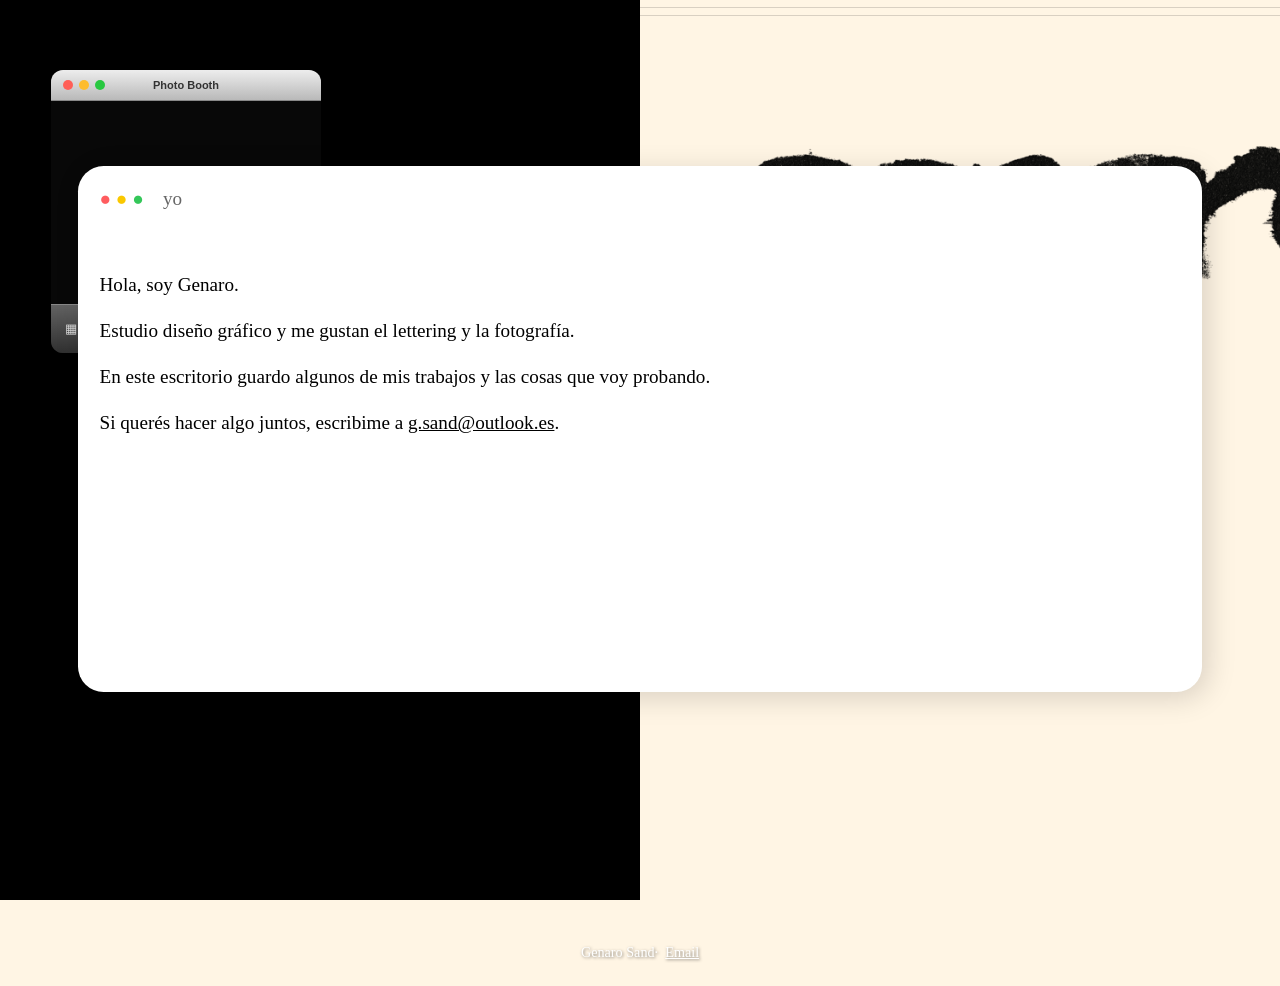
==== about-me-1.html @ 0608bb23 "Add files via upload" ====
<!DOCTYPE html>
<!-- saved from url=(0036)https://728329.cargo.site/about-me-1 -->
<html class="" style="--visible-viewport-height: 986px; --visible-viewport-offset: 0px; --base-size: 14.198400000000001px; --viewport-height: 986px; --min-viewport-height: 986px;"><head><meta http-equiv="Content-Type" content="text/html; charset=UTF-8">
		
		<meta name="viewport" content="width=device-width, initial-scale=1, shrink-to-fit=no">
		<meta name="generator" content="Cargo (https://cargo.site)">

		<title>GSAND</title>
		<meta name="robots" content="noindex">

		<style id="static-css">@keyframes page-transition-out{from{opacity:1}to{opacity:0}}@keyframes page-transition-in{from{opacity:0}to{opacity:1}}html:where([page-transition-intensity]){background-color:var(--site-background-color)}::view-transition{pointer-events:none;background-color:var(--site-background-color)}html[page-transition-intensity="1"]{--page-transition-out-duration: 120ms;--page-transition-in-duration: 160ms;--page-transition-join: -0.75;--page-transition-out-ease: ease-in-out;--page-transition-in-ease: ease-in}html[page-transition-intensity="2"]{--page-transition-out-duration: 175ms;--page-transition-in-duration: 220ms;--page-transition-join: -0.25;--page-transition-out-ease: ease-in-out;--page-transition-in-ease: ease-in}html[page-transition-intensity="3"]{--page-transition-out-duration: 230ms;--page-transition-in-duration: 280ms;--page-transition-join: 0.25;--page-transition-out-ease: ease-in-out;--page-transition-in-ease: ease-in}::view-transition-old(root){animation-name:page-transition-out;animation-duration:var(--page-transition-out-duration);animation-timing-function:var(--page-transition-out-ease);animation-fill-mode:both}::view-transition-new(root){animation-name:page-transition-in;animation-duration:var(--page-transition-in-duration);animation-timing-function:var(--page-transition-in-ease);animation-delay:max(0ms,var(--page-transition-out-duration)*(1 + var(--page-transition-join)));animation-fill-mode:both}.page{--pin-view-transition-name: none}html.page-transition-active .page.pinned.fixed,html.page-transition-active .page.pinned.overlay{view-transition-name:var(--pin-view-transition-name, none)}html.page-transition-hold::view-transition-old(root),html.page-transition-hold::view-transition-new(root){animation-play-state:paused}html.page-transition-hold::view-transition-group(*){animation-play-state:paused}html.page-transition-hold::view-transition-image-pair(*){animation-play-state:paused}html.page-transition-hold::view-transition-old(*){animation-play-state:paused}html.page-transition-hold::view-transition-new(*){animation-play-state:paused}@keyframes page-transition-overlay-exit{from{opacity:1;transform:translate3d(0, 0, 0);clip-path:var(--overlay-close-content-from-clip-mask, none)}to{opacity:var(--overlay-close-to-opacity, 1);transform:var(--overlay-close-content-to-transform, translate3d(0, 0, 0));clip-path:var(--overlay-close-content-to-clip-mask, none)}}html:has(body.editing)::-webkit-scrollbar{display:none !important}body.editing::-webkit-scrollbar{display:none !important}html:has(body.editing){-ms-overflow-style:none;scrollbar-width:none}body.editing{-ms-overflow-style:none;scrollbar-width:none}body.wf-initial-load *,html.wf-initial-load *{color:transparent !important;-webkit-text-stroke:0px transparent;text-stroke:0 transparent;text-shadow:0 0 transparent}html.wf-initial-load hr{background:none !important}body{--baseColor-accent: #FF0000;--baseColor-accent-rgb: 255, 0, 0;--baseColor-accent-reverse-rgb: 255, 255, 255}*{-webkit-box-sizing:border-box;-moz-box-sizing:border-box;box-sizing:border-box}:focus{outline:0}select,select *{text-rendering:auto !important}html,body{min-height:var(--viewport-height, 100vh);margin:0;padding:0}html{--mobile-scale: 1;font-size:var(--base-size);touch-action:manipulation;position:relative}html.mobile{font-size:calc(var(--base-size)*var(--mobile-scale))}body{-moz-osx-font-smoothing:grayscale;-webkit-font-smoothing:antialiased;-webkit-text-size-adjust:none;display:flex;flex-direction:column;width:100%;min-height:var(--viewport-height, 100vh);justify-content:flex-start;margin:0;padding:0;background-color:#fff;--noise-image: url("https://static.cargo.site/assets/C3/images/noise.png");--noise-bg-amount: 0;--noise-images-amount: 0;--noise-density-size: 256px;position:relative}body.no-scroll{overflow:hidden}customhtml>*{position:relative;z-index:10}.page a.active,bodycopy * a{text-decoration-color:unset;-webkit-text-decoration-color:unset}.content{display:flex;flex-direction:column;align-items:flex-start;justify-content:flex-start;min-height:100%;position:relative;flex-grow:1;border-color:transparent;border-width:0}.pages{width:100%;flex:1 0 auto}@supports(height: 100svh){.page.stacked-page:not(.fixed){--viewport-height: 100svh}.page.stacked-page+.page.stacked-page:not(.fixed){--viewport-height: 100vh}body.mobile .content:has(.stacked-page) .page.pinned.overlay:not(.fixed){--viewport-height: 100svh}}.overlay-content{mix-blend-mode:var(--overlay-mix, normal)}.page{--split-backdrop-height: calc(var(--min-viewport-height) / 2);--split-content-height: calc(var(--viewport-height) - var(--split-backdrop-height));--noise-bg-amount: 0;--noise-images-amount: 0;--noise-density-size: 256px;position:relative;isolation:isolate;display:flex;justify-content:center;flex-wrap:nowrap;flex-direction:row;max-width:100%;width:100%;flex:0;mix-blend-mode:var(--page-mix, normal)}.page.has-backdrop-filter{background-color:rgba(0, 0, 0, 0.01);backdrop-filter:var(--page-backdrop-filter, none);-webkit-backdrop-filter:var(--page-backdrop-filter, none)}.overlay-content .page{mix-blend-mode:unset}.overlay-content .page::after{content:" ";display:block;position:fixed;width:100dvw;height:100dvh;top:0;left:0;z-index:-1}.overlay-content.is-passthrough-overlay .page::after{display:none}.mobile .page{flex-wrap:wrap}.mobile .page.fixed{--viewport-height: 100dvh}.page.overlay{position:absolute}.page.pinned-top,.page.pinned-bottom{flex:0;z-index:2;left:0;right:0}.page.pinned-bottom{transform:unset}.page.pinned-bottom.loading{will-change:transform;transform:translate(0, 0, 0)}.page.pinned-top{top:0}.page.pinned-bottom{bottom:0}.page.fixed{position:fixed;max-height:var(--viewport-height, 100vh)}.page.fixed .page-layout{max-height:var(--viewport-height, 100vh)}.page.fixed.allow-scroll .page-content{max-height:var(--viewport-height, 100vh);scrollbar-width:none;-ms-overflow-style:none;-webkit-overflow-scrolling:touch;overflow-y:auto;overflow-x:hidden;align-items:flex-start !important}.page.fixed.allow-scroll .page-content{pointer-events:auto}.page.fixed.allow-scroll .page-content::-webkit-scrollbar{width:0;background:0 0;display:none}.page.overlay{position:absolute}.page.overlay,.page.overlay .page-layout,.page.fixed,.page.fixed .page-layout{pointer-events:none}body.editing .page.overlay .page-content,body.editing .page.overlay .page-content *,body.editing .page.fixed .page-content,body.editing .page.fixed .page-content *,body.editing .page.fixed.allow-scroll .page-content,body.editing .page.fixed.allow-scroll .page-content *,body.editing .page:not([editing=true]){-moz-user-select:none;-webkit-user-select:none;-ms-user-select:none;user-select:none}body.editing .page.overlay[editing=true] .page-content,body.editing .page.overlay[editing=true] .page-content *,body.editing .page.fixed[editing=true] .page-content,body.editing .page.fixed[editing=true] .page-content *,body.editing .page.fixed.allow-scroll[editing=true] .page-content,body.editing .page.fixed.allow-scroll[editing=true] .page-content *{pointer-events:auto;-moz-user-select:auto;-webkit-user-select:auto;-ms-user-select:auto;user-select:auto}.page.fixed .page-content bodycopy a,.page.overlay .page-content bodycopy a,.page.fixed .page-content bodycopy img,.page.overlay .page-content bodycopy img,.page.fixed .page-content bodycopy iframe,.page.overlay .page-content bodycopy iframe,.page.fixed .page-content bodycopy video,.page.overlay .page-content bodycopy video,.page.fixed .page-content bodycopy audio,.page.overlay .page-content bodycopy audio,.page.fixed .page-content bodycopy input,.page.overlay .page-content bodycopy input,.page.fixed .page-content bodycopy button,.page.overlay .page-content bodycopy button,.page.fixed .page-content bodycopy audio-player,.page.overlay .page-content bodycopy audio-player,.page.fixed .page-content bodycopy shop-product,.page.overlay .page-content bodycopy shop-product,.page.fixed .page-content bodycopy details,.page.overlay .page-content bodycopy details,.page.overlay .page-content bodycopy .linked,.page.overlay .page-content bodycopy .zoomable,.page.fixed .page-content bodycopy .linked,.page.fixed .page-content bodycopy .zoomable,.page.fixed .page-content bodycopy gallery-slideshow,.page.overlay .page-content bodycopy gallery-slideshow{pointer-events:auto}.page-layout{flex-grow:1;position:relative;display:flex;flex-direction:row;align-items:flex-start;justify-content:flex-start;width:0%;contain:layout;mix-blend-mode:var(--page-layout-mix, normal)}.page-content{display:flex;flex-direction:row;height:100%;align-items:flex-start;border-color:transparent;border-width:0;width:100%;filter:var(--page-content-filter, none);-webkit-filter:var(--page-content-filter, none)}.page-content{position:relative;isolation:isolate;--noise-bg-amount: 0;--noise-scale: 1}.page-content.has-content-backdrop-filter{backdrop-filter:var(--page-content-backdrop-filter, none);-webkit-backdrop-filter:var(--page-content-backdrop-filter, none)}.page,.page-content,.content{--noise-bg-alpha: var(--noise-bg-color-alpha, 1)}.page::before,.page-content::before{content:"";display:block;position:absolute;inset:0;pointer-events:none;z-index:-1;border-radius:inherit;background-image:var(--noise-image),var(--noise-image),var(--noise-image);background-repeat:repeat;background-size:calc(var(--noise-density-size, 256px)*var(--noise-scale, 1));background-position:0 0;opacity:calc(var(--noise-bg-amount, 0)*var(--noise-bg-alpha, 1)*1)}.content::before{content:"";display:block;position:absolute;inset:0;pointer-events:none;background-image:var(--noise-image),var(--noise-image),var(--noise-image);background-repeat:repeat;background-size:calc(var(--noise-density-size, 256px)*var(--noise-scale, 1));background-position:0 0;opacity:calc(var(--noise-bg-amount, 0)*var(--noise-bg-alpha, 1)*1)}.page.has-backdrop-filter::before,.page-content.has-content-backdrop-filter::before{background-blend-mode:normal;opacity:min(var(--noise-bg-amount, 0),var(--noise-bg-alpha, 1))}.page.fixed.allow-scroll .page-content bodycopy{anchor-name:--noise-content}.page.fixed.allow-scroll .page-content::before{content:"";position:absolute;position-anchor:--noise-content;top:0;left:0;right:0;height:calc(anchor-size(--noise-content height) + var(--page-content-pad-bottom, 0px) + var(--page-content-pad-top, 0px))}.page-content.has-content-backdrop-filter:has(.empty-editor)::after{content:" ";display:block;height:1px;width:1px;overflow:hidden;position:absolute;top:0;left:0;background:rgba(0, 0, 0, 0.01)}.page.accepts-pointer-events *,.page-content.accepts-pointer-events,.page-content.accepts-pointer-events *{pointer-events:auto}[position=fixed]{position:fixed;overflow-y:auto;overflow-x:hidden;max-height:100vh;pointer-events:none}[position=fixed] bodycopy{pointer-events:auto}[position=absolute]{position:absolute}[position=relative]{position:relative}.top-pins [position=fixed],.top-pins [position=absolute]{top:0;left:0;right:0;z-index:999}.bottom-pins [position=fixed],.bottom-pins [position=absolute]{bottom:0;left:0;right:0;z-index:999}h1,h2,h3,h4,h5,h6,h7,h8,h9{contain:layout}.caption-background h1,.caption-background h2,.caption-background h3,.caption-background h4,.caption-background h5,.caption-background h6,.caption-background h7,.caption-background h8,.caption-background h9{contain:none}.overlay-content{position:fixed;inset:0;max-height:100dvh;--viewport-height: 100dvh;overflow:auto;overscroll-behavior:none;--elastic-scroll: true;pointer-events:none}.overlay-content .backdrop{pointer-events:auto}.overlay-content .wallpaper-navigation .backdrop{pointer-events:none}.overlay-content::-webkit-scrollbar{display:none}.overlay-content .page-layout{min-height:fit-content}.overlay-content .page,.overlay-content .page-content,.overlay-content .page-layout{pointer-events:auto}.overlay-content.is-passthrough-overlay .page,.overlay-content.is-passthrough-overlay .page-layout{pointer-events:none}.overlay-content.is-passthrough-overlay .page-content{pointer-events:auto}.overlay-content.is-content-passthrough-overlay .page,.overlay-content.is-content-passthrough-overlay .page-layout,.overlay-content.is-content-passthrough-overlay .page-content,.overlay-content.is-content-passthrough-overlay .page-content bodycopy,.overlay-content.is-content-passthrough-overlay .page-content bodycopy gallery-freeform,.overlay-content.is-content-passthrough-overlay .page-content bodycopy gallery-grid,.overlay-content.is-content-passthrough-overlay .page-content bodycopy gallery-columnized,.overlay-content.is-content-passthrough-overlay .page-content bodycopy gallery-justify,.overlay-content.is-content-passthrough-overlay .page-content bodycopy gallery-slideshow{pointer-events:none}.overlay-content.is-content-passthrough-overlay .page-content bodycopy gallery-freeform>*,.overlay-content.is-content-passthrough-overlay .page-content bodycopy gallery-grid>*,.overlay-content.is-content-passthrough-overlay .page-content bodycopy gallery-columnized>*,.overlay-content.is-content-passthrough-overlay .page-content bodycopy gallery-justify>*,.overlay-content.is-content-passthrough-overlay .page-content bodycopy gallery-slideshow>*{pointer-events:auto}.overlay-content.is-content-passthrough-overlay .page-content bodycopy>*:not(column-set,gallery-freeform,gallery-grid,gallery-columnized,gallery-justify),.overlay-content.is-content-passthrough-overlay .page-content bodycopy column-unit *{pointer-events:auto}body.editing .overlay-content .page[editing=true] bodycopy,body.editing .overlay-content .page[editing=true] bodycopy>*,body.editing .overlay-content .page[editing=true] gallery-freeform,body.editing .overlay-content .page[editing=true] gallery-columnized,body.editing .overlay-content .page[editing=true] gallery-justify,body.editing .overlay-content .page[editing=true] gallery-grid body.editing .overlay-content .page[editing=true] gallery-slideshow{pointer-events:auto}.overlay-content.overlay-open.overlay-animating .page{will-change:opacity,background-color;animation:overlayOpen var(--overlay-open-duration) var(--overlay-open-easing, "ease-in-out")}.overlay-content.overlay-open .page:has(.has-content-backdrop-filter):not(:has(.backdrop)){will-change:background-color;animation:overlayOpenWithoutOpacity var(--overlay-open-duration) var(--overlay-open-easing, "ease-in-out")}.overlay-content.overlay-close.overlay-animating .page{will-change:opacity,background-color;animation:overlayClose var(--overlay-close-duration) var(--overlay-close-easing, "ease-in-out")}.overlay-content.overlay-close .page:has(.has-content-backdrop-filter):not(:has(.backdrop)){will-change:background-color;animation:overlayCloseWithoutOpacity var(--overlay-close-duration) var(--overlay-close-easing, "ease-in-out")}.overlay-content.overlay-open.overlay-animating .page-content{will-change:transform,clip-path;animation:overlayOpenContent var(--overlay-open-duration) var(--overlay-open-easing, "ease-in-out")}.overlay-content.overlay-open.overlay-animating .page-content.has-content-backdrop-filter{will-change:transform,clip-path,opacity;animation:overlayOpenContent var(--overlay-open-duration) var(--overlay-open-easing, "ease-in-out"),overlayOpenOpacity var(--overlay-open-duration) var(--overlay-open-easing, "ease-in-out")}.overlay-content.overlay-close.overlay-animating .page-content{will-change:transform,clip-path;animation:overlayCloseContent var(--overlay-close-duration) var(--overlay-close-easing, "ease-in-out")}.overlay-content.overlay-close.overlay-animating .page-content.has-content-backdrop-filter{will-change:transform,clip-path,opacity;animation:overlayCloseContent var(--overlay-close-duration) var(--overlay-close-easing, "ease-in-out"),overlayCloseOpacity var(--overlay-close-duration) var(--overlay-close-easing, "ease-in-out")}.overlay-content.overlay-open.overlay-animating .page::before,.overlay-content.overlay-open.overlay-animating .page::after,.overlay-content.overlay-open.overlay-animating .page-content::before,.overlay-content.overlay-open.overlay-animating .page-content::after{will-change:opacity;animation:overlayOpenNoise var(--overlay-open-duration) var(--overlay-open-easing, "ease-in-out")}.overlay-content.overlay-close.overlay-animating .page::before,.overlay-content.overlay-close.overlay-animating .page::after,.overlay-content.overlay-close.overlay-animating .page-content::before,.overlay-content.overlay-close.overlay-animating .page-content::after{will-change:opacity;animation:overlayCloseNoise var(--overlay-close-duration) var(--overlay-close-easing, "ease-in-out")}.overlay-content.touch-overscroll-transform .page-content{transform:var(--touch-overscroll-transform, translate(0px, 0px)) !important}.overlay-content.overlay-animating .page-layout{contain:layout}.overlay-content.overlay-animating.disallow-interaction,.overlay-content.overlay-animating.disallow-interaction .page,.overlay-content.overlay-animating.disallow-interaction .page-content,.overlay-content.overlay-animating.disallow-interaction .page-layout,.overlay-content.overlay-animating.disallow-interaction .backdrop,.overlay-content.overlay-animating.disallow-interaction bodycopy,.overlay-content.overlay-animating.disallow-interaction bodycopy *{pointer-events:none !important}.overlay-content.overlay-animating.disallow-interaction{overflow:hidden}@keyframes scrollAnimationFadeIn-1{0%{opacity:0}15%{opacity:1}}@keyframes scrollAnimationFadeIn-2{0%{opacity:0}22.5%{opacity:1}100%{opacity:1}}@keyframes scrollAnimationFadeIn-3{0%{opacity:0}38%{opacity:1}100%{opacity:1}}@keyframes scrollAnimationFadeOut-1{85%{opacity:1}100%{opacity:0}}@keyframes scrollAnimationFadeOut-2{0%{opacity:1}77.5%{opacity:1}100%{opacity:0}}@keyframes scrollAnimationFadeOut-3{0%{opacity:1}65%{opacity:1}100%{opacity:0}}@keyframes scrollAnimationFadeInOut-1{0%{opacity:0}15%{opacity:1}85%{opacity:1}100%{opacity:0}}@keyframes scrollAnimationFadeInOut-2{0%{opacity:0}20%{opacity:1}82.5%{opacity:1}100%{opacity:0}}@keyframes scrollAnimationFadeInOut-3{0%{opacity:0}30%{opacity:1}75%{opacity:1}100%{opacity:0}}@keyframes scrollAnimationFlyIn-1{0%{transform:translateY(5vh)}15%{transform:scale(1)}85%{transform:scale(1)}100%{transform:scale(1)}}@keyframes scrollAnimationFlyIn-2{0%{transform:translateY(10vh)}30%{transform:scale(1)}70%{transform:scale(1)}100%{transform:scale(1)}}@keyframes scrollAnimationFlyIn-3{0%{transform:translateY(20vh)}35%{transform:scale(1)}65%{transform:scale(1)}100%{transform:scale(1)}}@keyframes scrollAnimationFlyInFadeIn-1{0%{opacity:.4;transform:translateY(25px)}50%{opacity:1;transform:translateY(0px)}}@keyframes scrollAnimationFlyInFadeIn-2{0%{opacity:0;transform:translateY(50px)}50%{opacity:1;transform:translateY(0vh)}}@keyframes scrollAnimationFlyInFadeIn-3{0%{opacity:0;transform:translateY(100px)}50%{opacity:1;transform:translateY(0vh)}}@keyframes scrollAnimationFlyOut-1{35%{transform:scale(1)}85%{transform:scale(1)}100%{transform:translateY(-5vh)}}@keyframes scrollAnimationFlyOut-2{35%{transform:scale(1)}70%{transform:scale(1)}100%{transform:translateY(-10vh)}}@keyframes scrollAnimationFlyOut-3{35%{transform:scale(1)}65%{transform:scale(1)}100%{transform:translateY(-20vh)}}@keyframes scrollAnimationFlyInOut-1{0%{transform:translateY(5vh)}35%{transform:scale(1)}85%{transform:scale(1)}100%{transform:translateY(-5vh)}}@keyframes scrollAnimationFlyInOut-2{0%{transform:translateY(10vh)}35%{transform:scale(1)}70%{transform:scale(1)}100%{transform:translateY(-10vh)}}@keyframes scrollAnimationFlyInOut-3{0%{transform:translateY(20vh)}35%{transform:scale(1)}65%{transform:scale(1)}100%{transform:translateY(-20vh)}}@keyframes scrollAnimationBlurIn-1{0%{filter:blur(5px)}10%{filter:blur(5px)}30%{filter:blur(0px)}}@keyframes scrollAnimationBlurIn-2{0%{filter:blur(8px)}12.5%{filter:blur(8px)}35%{filter:blur(0px)}}@keyframes scrollAnimationBlurIn-3{0%{filter:blur(13px)}15%{filter:blur(13px)}40%{filter:blur(0px)}}@keyframes scrollAnimationScaleInOut-1{0%{transform:scale(0.875);transform-origin:50% 0%}50%{transform:scale(1);transform-origin:50% 50%}100%{transform:scale(0.875);transform-origin:50% 100%}}@keyframes scrollAnimationScaleInOut-2{0%{transform:scale(0.6);transform-origin:50% 0%}50%{transform:scale(1);transform-origin:50% 50%}100%{transform:scale(0.6);transform-origin:50% 100%}}@keyframes scrollAnimationScaleInOut-3{0%{transform:scale(0.4);transform-origin:50% 0%}50%{transform:scale(1);transform-origin:50% 50%}100%{transform:scale(0.4);transform-origin:50% 100%}}@keyframes scrollAnimationScaleIn-1{0%{transform:scale(0.875);transform-origin:50% 0%}50%{transform:scale(1);transform-origin:50% 0%}100%{transform:scale(1);transform-origin:50% 0%}}@keyframes scrollAnimationScaleIn-2{0%{transform:scale(0.6);transform-origin:50% 0%}50%{transform:scale(1);transform-origin:50% 0%}100%{transform:scale(1);transform-origin:50% 0%}}@keyframes scrollAnimationScaleIn-3{0%{transform:scale(0.4);transform-origin:50% 0%}50%{transform:scale(1);transform-origin:50% 0%}100%{transform:scale(1);transform-origin:50% 0%}}@keyframes scrollAnimationScaleOut-1{0%{transform:scale(1);transform-origin:50% 100%}50%{transform:scale(1);transform-origin:50% 100%}100%{transform:scale(0.875);transform-origin:50% 100%}}@keyframes scrollAnimationScaleOut-2{0%{transform:scale(1);transform-origin:50% 100%}50%{transform:scale(1);transform-origin:50% 100%}100%{transform:scale(0.6);transform-origin:50% 100%}}@keyframes scrollAnimationScaleOut-3{0%{transform:scale(1);transform-origin:50% 100%}50%{transform:scale(1);transform-origin:50% 100%}100%{transform:scale(0.4);transform-origin:50% 100%}}@keyframes scrollAnimationHelix-1{0%{transform:perspective(4000px) rotatey(35deg) rotatez(1.5deg)}100%{transform:perspective(4000px) rotatey(-35deg) rotatez(-1.5deg)}}@keyframes scrollAnimationHelix-2{0%{transform:perspective(3000px) rotatey(60deg) rotatez(2deg)}100%{transform:perspective(3000px) rotatey(-60deg) rotatez(-2deg)}}@keyframes scrollAnimationHelix-3{0%{transform:perspective(2000px) rotatey(90deg) rotatez(3deg)}100%{transform:perspective(2000px) rotatey(-90deg) rotatez(-3deg)}}@keyframes scrollAnimationConveyor-1{0%{transform:perspective(2500px) translateZ(25em) rotateX(45deg)}40%{transform:perspective(2500px) rotateX(0deg)}100%{transform:perspective(2500px) rotateX(0deg)}}@keyframes scrollAnimationConveyor-2{0%{transform:perspective(2400px) translateZ(30em) rotateX(60deg)}50%{transform:perspective(2400px) rotateX(0deg)}100%{transform:perspective(2400px) rotateX(0deg)}}@keyframes scrollAnimationConveyor-3{0%{transform:perspective(2300px) translateZ(45em) rotateX(85deg)}60%{transform:perspective(2300px) rotateX(0deg)}100%{transform:perspective(2300px) rotateX(0deg)}}@keyframes scrollAnimationRebound-1{0%{transform:perspective(2100px) translateZ(-30em) rotateX(50deg);transform-origin:50% 100%}47%{transform:perspective(2100px) translateZ(0em) rotateX(0deg);transform-origin:50% 50%}53%{transform:perspective(2100px) translateZ(0em) rotateX(0deg);transform-origin:50% 50%}100%{transform:perspective(2100px) translateZ(-30em) rotateX(-50deg);transform-origin:50% 0%}}@keyframes scrollAnimationRebound-2{0%{transform:perspective(1800px) translateZ(-50em) rotateX(70deg);transform-origin:50% 100%}47%{transform:perspective(1800px) translateZ(0em) rotateX(0deg);transform-origin:50% 50%}53%{transform:perspective(1800px) translateZ(0em) rotateX(0deg);transform-origin:50% 50%}100%{transform:perspective(1800px) translateZ(-50em) rotateX(-70deg);transform-origin:50% 0%}}@keyframes scrollAnimationRebound-3{0%{transform:perspective(1300px) translateZ(-70em) rotateX(90deg);transform-origin:50% 100%}47%{transform:perspective(1300px) translateZ(0em) rotateX(0deg);transform-origin:50% 50%}53%{transform:perspective(1300px) translateZ(0em) rotateX(0deg);transform-origin:50% 50%}100%{transform:perspective(1300px) translateZ(-70em) rotateX(-90deg);transform-origin:50% 0%}}@keyframes scrollTransitionFadeUp-1{0%{opacity:0;transform:translateY(25px)}25%{opacity:1;transform:translateY(0vh)}}@keyframes scrollTransitionFadeUp-2{0%{opacity:0;transform:translateY(40px)}25%{opacity:1;transform:translateY(0vh)}}@keyframes scrollTransitionFadeUp-3{0%{opacity:0;transform:translateY(50px)}25%{opacity:1;transform:translateY(0vh)}}@keyframes scrollTransitionScaleUp-1{0%{opacity:0;transform:scale(0.95)}25%{opacity:1;transform:scale(1)}}@keyframes scrollTransitionScaleUp-2{0%{opacity:0;transform:scale(0.875)}25%{opacity:1;transform:scale(1)}}@keyframes scrollTransitionScaleUp-3{0%{opacity:0;transform:scale(0.75)}25%{opacity:1;transform:scale(1)}}@keyframes scrollAnimationTwistUp-1{0%{opacity:0;transform:translateY(25px) rotateY(27deg) rotateZ(1.5deg) perspective(4000px)}25%{opacity:1;transform:translateY(0vh)}}@keyframes scrollAnimationTwistUp-2{0%{opacity:0;transform:translateY(40px) rotateY(35deg) rotateZ(2deg) perspective(3000px)}25%{opacity:1;transform:translateY(0vh)}}@keyframes scrollAnimationTwistUp-3{0%{opacity:0;transform:translateY(65px) rotateY(40deg) rotateZ(3deg) perspective(2000px)}25%{opacity:1;transform:translateY(0vh)}}@keyframes scrollTransitionBlurIn-1{0%{filter:blur(5px);transform:scale(0.992)}25%{filter:blur(0px);transform:scale(1)}}@keyframes scrollTransitionBlurIn-2{0%{filter:blur(8px);transform:scale(0.992)}25%{filter:blur(0px);transform:scale(1)}}@keyframes scrollTransitionBlurIn-3{0%{filter:blur(13px);transform:scale(0.992)}25%{filter:blur(0px);transform:scale(1)}}@keyframes scrollTransitionColorIn-1{0%{filter:saturate(50%)}32%{filter:saturate(100%)}}@keyframes scrollTransitionColorIn-2{0%{filter:saturate(25%)}32%{filter:saturate(100%)}}@keyframes scrollTransitionColorIn-3{0%{filter:saturate(0%)}32%{filter:saturate(100%)}}@keyframes scrollTransitionRebound-1{0%{transform:perspective(1500px) translateZ(0em) rotateX(30deg);transform-origin:50% 100%;opacity:0}25%{transform:perspective(1500px) translateZ(0em) rotateX(0deg);transform-origin:50% 50%;opacity:1}}@keyframes scrollTransitionRebound-2{0%{transform:perspective(1800px) translateZ(-50em) rotateX(70deg);transform-origin:50% 100%}47%{transform:perspective(1800px) translateZ(0em) rotateX(0deg);transform-origin:50% 50%}53%{transform:perspective(1800px) translateZ(0em) rotateX(0deg);transform-origin:50% 50%}100%{transform:perspective(1800px) translateZ(-50em) rotateX(-70deg);transform-origin:50% 0%}}@keyframes scrollTransitionRebound-3{0%{transform:perspective(1300px) translateZ(-70em) rotateX(90deg);transform-origin:50% 100%}47%{transform:perspective(1300px) translateZ(0em) rotateX(0deg);transform-origin:50% 50%}53%{transform:perspective(1300px) translateZ(0em) rotateX(0deg);transform-origin:50% 50%}100%{transform:perspective(1300px) translateZ(-70em) rotateX(-90deg);transform-origin:50% 0%}}@keyframes LooseHinge-1{0%{transform:rotate(5deg);transform-origin:0% 0%}50%{transform:rotate(0deg);transform-origin:50% 50%}100%{transform:rotate(5deg);transform-origin:100% 100%}}@keyframes LooseHinge-2{0%{transform:rotate(10deg);transform-origin:0% 0%}50%{transform:rotate(0deg);transform-origin:50% 50%}100%{transform:rotate(10deg);transform-origin:100% 100%}}@keyframes LooseHinge-3{0%{transform:rotate(30deg);transform-origin:0% 0%}50%{transform:rotate(0deg);transform-origin:50% 50%}100%{transform:rotate(30deg);transform-origin:100% 100%}}@keyframes overlayOpen{from{opacity:var(--overlay-open-from-opacity, 1);background-color:var(--overlay-open-from-background-color, transparent)}to{opacity:1}}@keyframes overlayOpenWithoutOpacity{from{background-color:var(--overlay-open-from-background-color, transparent)}}@keyframes overlayOpenOpacity{from{opacity:var(--overlay-open-from-opacity, 1)}to{opacity:1}}@keyframes overlayOpenContent{from{transform:var(--overlay-open-content-from-transform, translate3d(0, 0, 0));clip-path:var(--overlay-open-content-from-clip-mask, inset(0% 0% 0% 0%))}to{transform:translate3d(0, 0, 0);clip-path:var(--overlay-open-content-to-clip-mask, inset(0% 0% 0% 0%))}}@keyframes overlayClose{to{opacity:var(--overlay-close-to-opacity, 1);background-color:var(--overlay-close-to-background-color, transparent)}}@keyframes overlayCloseWithoutOpacity{to{background-color:var(--overlay-close-to-background-color, transparent)}}@keyframes overlayCloseOpacity{to{opacity:var(--overlay-close-to-opacity, 1)}}@keyframes overlayCloseContent{from{transform:translate3d(0, 0, 0);clip-path:var(--overlay-close-content-from-clip-mask, inset(0% 0% 0% 0%))}to{transform:var(--overlay-close-content-to-transform, translate3d(0, 0, 0));clip-path:var(--overlay-close-content-to-clip-mask, inset(0% 0% 0% 0%))}}@keyframes overlayOpenNoise{from{opacity:0}}@keyframes overlayCloseNoise{to{opacity:0}}.backdrop{contain:layout}.has-backdrop-filter .backdrop-contents::after{backdrop-filter:var(--page-backdrop-filter, none);-webkit-backdrop-filter:var(--page-backdrop-filter, none);position:absolute;width:100%;height:100%;content:"";inset:0;z-index:1;pointer-events:none}.backdrop:not(.clip){-webkit-transform:translate(0px, 0px)}.backdrop>.backdrop-contents{transition:opacity .5s ease-in-out;opacity:0;top:0;bottom:0;width:100%;position:sticky;height:100%;max-height:100vh;overflow:hidden}.backdrop-contents.loaded{opacity:1}.backdrop-contents.no-fade{transition:none}.backdrop.clip .backdrop-contents.above,.backdrop.clip .backdrop-contents.below{display:none}.backdrop.clip .backdrop-contents{will-change:display,opacity,transform,clip-path}.backdrop>.backdrop-contents [data-backdrop]{height:100%}.backdrop.clip{contain:none;overflow:hidden;clip-path:inset(0% 0% 0% 0%)}.clip>.backdrop-contents{height:calc(100vh + .5px);width:var(--backdrop-width, 100%);position:fixed}.backdrop{flex-shrink:0;width:100%;order:1;position:absolute;top:0;left:0;right:0;bottom:0}.wallpaper-navigation{position:absolute;inset:var(--pin-padding-top, 0) 0 var(--pin-padding-bottom, 0) 0;z-index:10;pointer-events:none !important;display:flex;justify-content:center;flex-wrap:wrap;flex-direction:row;max-width:100%;width:100%;flex:0}.wallpaper-navigation .page-content,.wallpaper-navigation .page-layout{background:none;background-color:transparent;visibility:hidden}.wallpaper-navigation .backdrop.clip{contain:none;overflow:hidden;clip-path:inset(0% 0% 0% 0%)}.wallpaper-navigation .backdrop.clip>.wallpaper-slideshow{position:fixed}.wallpaper-navigation .wallpaper-slideshow{top:0;bottom:0;position:sticky;transform:translate3d(0, 0, 0);height:calc(100% + .5px);max-height:calc(var(--viewport-height, 100vh) + .5px)}::part(slideshow-nav){transition:opacity 222ms ease-in-out;pointer-events:none;-moz-user-select:none;-webkit-user-select:none;-ms-user-select:none;user-select:none;-webkit-tap-highlight-color:transparent;-webkit-touch-callout:none;--button-size: 30px;--button-inset: 20px;--button-icon-color: rgba(255, 255, 255, 0.9);--button-icon-scale: 1;--button-icon-stroke-width: 1.5px;--button-icon-stroke-linecap: butt;--button-background-color: rgba(87, 87, 87, 0.35);--button-background-radius: 50%;--button-active-opacity: 0.7}::part(slideshow-nav-previous-button){pointer-events:auto;cursor:pointer;position:absolute;top:0;left:0;bottom:0}::part(slideshow-nav-next-button){pointer-events:auto;cursor:pointer;position:absolute;top:0;right:0;bottom:0}::part(slideshow-nav-close-button){pointer-events:auto;cursor:pointer;position:absolute;top:0;right:0}::part(slideshow-nav-prev){position:absolute;top:0;bottom:0;left:var(--button-inset, 0px);margin:auto;width:36px;height:36px}::part(slideshow-nav-next){position:absolute;top:0;bottom:0;right:var(--button-inset, 0px);margin:auto;width:36px;height:36px;transform:scaleX(-1)}::part(slideshow-nav-close){position:absolute;top:var(--button-inset, 0px);right:var(--button-inset, 0px);margin:auto;width:36px;height:36px}::part(slideshow-nav-prev),::part(slideshow-nav-next),::part(slideshow-nav-close){height:var(--button-size);width:var(--button-size)}::part(slideshow-nav-previous-button):active,::part(slideshow-nav-next-button):active,::part(slideshow-nav-close-button):active{opacity:var(--button-active-opacity, 0.7)}::part(slideshow-nav-background){stroke:none !important;fill:var(--button-background-color);rx:var(--button-background-radius)}::part(slideshow-nav-arrow),::part(slideshow-nav-x){fill:none !important;stroke:var(--button-icon-color);stroke-width:var(--button-icon-stroke-width);stroke-linecap:var(--button-icon-stroke-linecap);transform:scale(var(--button-icon-scale));transform-origin:center}bodycopy{display:block;contain:layout;word-wrap:break-word;position:relative;max-width:100%;width:100%;-webkit-nbsp-mode:normal;--font-scale: 1}bodycopy *{border-width:0}a{color:inherit}a.image-link,a.image-link:hover,a.image-link:active,a.icon-link,a.icon-link:hover,a.icon-link:active{border-bottom:none;text-decoration:none}[contenteditable=true] a:active,[contenteditable=true] .linked:active,[contenteditable=true] .zoomable:active{opacity:1}s *{text-transform:inherit}small{max-width:100%;text-decoration:inherit}b,strong{font-weight:bolder}.small-caps{font-variant:small-caps;text-transform:lowercase}.no-wrap{white-space:nowrap}.page_background{position:absolute;top:0;left:0;width:100%;height:100%}media-item .caption.empty{display:none}.tag-separator:before{content:", "}media-item[drag=true]::part(media),[contenteditable=true] iframe{pointer-events:none}column-set+*{--gutter-expand: 1}gallery-grid+*{--gutter-expand: 1}gallery-columnized+*{--gutter-expand: 1}gallery-justify+*{--gutter-expand: 1}gallery-slideshow+*{--gutter-expand: 1}gallery-freeform+*{--gutter-expand: 1}media-item+*{--gutter-expand: 1}column-unit>*:first-child{--gutter-expand: 0}marquee-set h1,marquee-set h2,marquee-set h3,marquee-set h4,marquee-set h5,marquee-set h6,marquee-set h7,marquee-set h8,marquee-set h9{vertical-align:text-bottom;display:inline-block}marquee-set{pointer-events:auto}marquee-set media-item .caption{white-space:normal}gallery-slideshow media-item figcaption.caption{display:var(--display-slideshow-captions, none);transform:var(--slideshow-caption-transform, translateX(0px));opacity:var(--slideshow-caption-opacity, 0);text-align:var(--slideshow-caption-align);pointer-events:var(--slideshow-caption-pointer-events, initial);will-change:opacity,transform;position:relative}gallery-slideshow media-item::part(sizing-frame){margin:auto 0;flex-grow:0}gallery-slideshow media-item::part(frame){display:flex;flex-wrap:wrap;width:var(--item-width);height:var(--slide-height);align-content:var(--slideshow-vertical-align);align-self:var(--slideshow-horizontal-align)}body.slideshow-nav-arrow-display,body.slideshow-nav-arrow-display *:not(a,media-item[href],media-item.zoomable){cursor:var(--slideshow-cursor)}body.slideshow-dragging *{cursor:var(--slideshow-cursor) !important}body>media-item[no-component]{all:unset !important;border:none !important;padding:0 !important;position:fixed !important;z-index:5000 !important;pointer-events:none !important;background:none !important;inset:0 !important;overflow:hidden !important}button#edit.edit{appearance:none;-webkit-appearance:none;border:none;cursor:pointer;font-size:var(--fontSize-default);font-family:var(--fontFamily-default);padding:0;text-align:left;white-space:nowrap;background:transparent;display:flex;margin:0;border-radius:3px 0 0 3px;pointer-events:auto;position:fixed;top:50%;transform:translate(0, -50%);right:400px;height:36px;width:12px;z-index:999;cursor:pointer;background-color:rgba(140, 140, 140, 0.4);padding-left:2px;margin-right:5px;width:20px;cursor:pointer;margin:0;right:0}button#edit.edit:active{opacity:.7;user-select:none}button#edit.edit svg{padding:0;width:16px;height:36px;margin-left:2px;opacity:1}button#edit.edit svg path{fill:#fff}.quick-view{--font-scale: 1;--resize-parent-width: unset;width:80%;height:80%;margin-top:auto;margin-right:auto;margin-bottom:auto;margin-left:auto;padding:5rem;padding-top:5rem;padding-right:5rem;padding-bottom:5rem;padding-left:5rem;display:flex;z-index:5001;transform:translateZ(999px);position:fixed;top:0;left:0;right:0;bottom:0;-webkit-text-size-adjust:100%;-ms-touch-action:none;touch-action:none;line-height:initial;letter-spacing:initial}.quick-view .caption{font-size:clamp(14.5px,var(--font-scale, 1)*var(--font-size, 14.5px),2.4rem)}.quick-view-frame{position:relative;display:flex;height:100%;width:100%}.quick-view-content{height:100%;width:auto}.quick-view-background{backdrop-filter:var(--quick-view-backdrop-filter, none);-webkit-backdrop-filter:var(--quick-view-backdrop-filter, none);transition:backdrop-filter .2s ease}.quick-view.quick-view-navigation{display:block;z-index:5002;position:fixed;inset:0;pointer-events:none;transform:translateZ(999px)}.quick-view::part(slideshow-nav){transition:opacity 222ms ease-in-out;position:absolute;z-index:99;inset:0;pointer-events:none}.pagination-watcher{pointer-events:none;height:1px;margin-top:-1px;width:100%}html,body{overflow-anchor:none}.colorfilter-color,.colorfilter-base{position:absolute;inset:0;pointer-events:none}.colorfilter-color{z-index:9995;display:block;background-color:var(--colorfilter-color, #FF0000);mix-blend-mode:var(--colorfilter-mix, lighten);opacity:var(--colorfilter-color-opacity, 0)}.colorfilter-base{display:block;backdrop-filter:grayscale(clamp(0, var(--colorfilter-grayscale, 0), var(--colorfilter-color-opacity, 0))) brightness(var(--colorfilter-brightness, 1)) contrast(var(--colorfilter-contrast, 1)) invert(var(--colorfilter-invert, 0));-webkit-backdrop-filter:grayscale(clamp(0, var(--colorfilter-grayscale, 0), var(--colorfilter-color-opacity, 0))) brightness(var(--colorfilter-brightness, 1)) contrast(var(--colorfilter-contrast, 1)) invert(var(--colorfilter-invert, 0));z-index:9994}#editor-overlay.safari,.colorfilter-base.safari,.colorfilter-color.safari,#cargo-dotsite.safari{transform:translateZ(0px);animation:loopTranslate .5s steps(2, end) infinite}@keyframes loopTranslate{0%{transform:translateZ(0px)}50%{transform:translateZ(1px)}100%{transform:translateZ(0px)}}.flying-object{position:fixed;top:0;left:0;width:100vw;height:100vh;z-index:9999;overflow:hidden}.flying-object media-item{position:fixed;top:0;left:0}.flying-object,.flying-object *{user-select:none;pointer-events:none !important}body.audio-player-dragging,body.audio-player-dragging audio-player,body.audio-player-dragging *{cursor:ew-resize}audio-player[browser-default=true]{padding:unset;margin:unset;outline:unset;background:unset;border:unset;transform:unset;height:unset;position:relative;display:inline-block}audio-player::part(button){background:transparent;cursor:pointer;flex-shrink:0;align-items:center;justify-content:center;display:inline-flex;width:.7em;contain:layout}audio-player::part(separator){height:100%}audio-player::part(buffer){height:100%}audio-player::part(time-bar){height:100%;display:flex;justify-content:space-between;align-content:center;margin:auto 0;width:0%;flex-grow:1;height:100%}audio-player::part(progress){background:transparent;height:100%}audio-player::part(play-icon),audio-player::part(pause-icon){fill:currentColor;cursor:pointer;width:100%;height:auto}audio-player::part(label){white-space:nowrap;overflow:hidden;text-overflow:ellipsis;pointer-events:none;user-select:none;margin:auto auto auto 0;flex:0 3 auto;min-width:0;width:100%}audio-player::part(total-time){flex:0 1 auto;margin:auto 0}audio-player::part(current-time),audio-player::part(play-text){flex:0 1 auto;margin:auto 0}audio-player::part(stream-anim):before{content:"Streaming"}audio-player::part(stream-anim){user-select:none;margin:auto auto auto 0}audio-player::part(buffer),audio-player::part(current-time),audio-player::part(note-svg),audio-player::part(play-text),audio-player::part(separator),audio-player::part(total-time){user-select:none;pointer-events:none}audio-player::part(buffer),audio-player::part(play-text),audio-player::part(progress){position:absolute}audio-player::part(time-bar),audio-player::part(button),audio-player::part(current-time),audio-player::part(note-icon),audio-player::part(pause),audio-player::part(play),audio-player::part(total-time){position:relative}audio-player::part(progress-indicator){border:1px solid currentColor;cursor:ew-resize;height:100%;right:0;position:absolute}audio-player{border:var(--border-lines);margin-bottom:.5em;overflow:hidden}audio-player::part(time-bar){background:var(--background-color)}audio-player::part(label),audio-player::part(current-time),audio-player::part(total-time){color:var(--text-color)}audio-player::part(play-icon),audio-player::part(pause-icon){fill:var(--icon-color, currentColor)}audio-player::part(separator){width:0px;background:none}audio-player::part(buffer){background:var(--buffer-background-color)}audio-player::part(progress){background:var(--progress-background-color)}audio-player::part(progress-indicator){border-top:0;border-bottom:0;border-left:0;border-right-width:2px}audio-player::part(button){height:100%;display:inline-flex;align-self:center;background:var(--background-color)}audio-player::part(button):after{color:var(--text-color)}audio-player[status=stopped]::part(button):after,audio-player:not([status])::part(button):after{content:var(--play-text)}audio-player[status=playing]::part(button):after{content:var(--pause-text)}audio-player::part(play-icon),audio-player::part(pause-icon){height:var(--icon-size, 1em);width:auto}audio-player::part(label),audio-player::part(stream-anim),audio-player::part(current-time),audio-player::part(total-time){padding:var(--text-padding)}shop-product{font-size:1.2rem;max-width:22rem;width:100%;position:relative;display:block}shop-product::part(price){line-height:1.1;color:inherit;font-family:inherit;font-style:inherit;font-weight:inherit;font-size:inherit;letter-spacing:inherit}shop-product::part(dropdown){width:100%;background:transparent;line-height:normal;color:inherit;font-family:inherit;font-style:inherit;font-weight:inherit;font-size:inherit;letter-spacing:inherit;white-space:nowrap;text-overflow:ellipsis;display:inline-block;-webkit-appearance:none;border:0;outline:0}shop-product::part(button),shop-product::part(error){line-height:normal;cursor:pointer;display:inline-block;color:inherit;font-family:inherit;font-style:inherit;font-weight:inherit;font-size:inherit;letter-spacing:inherit;-webkit-touch-callout:none;-webkit-user-select:none;user-select:none}shop-product::part(button):active{opacity:.7}a[rel=show-cart][show-count]:after{counter-reset:variable var(--cart-item-count);content:" (" counter(variable) ")";display:var(--cart-item-count-display, none)}.cargodotsite{position:fixed;bottom:1rem;right:1.4rem;mix-blend-mode:difference;z-index:9999;opacity:.2;cursor:pointer}.mobile .cargodotsite{bottom:.4rem;right:1rem}.cargodotsite:active{opacity:.14}.dl-duplicate{position:fixed;bottom:1rem;right:1.4rem;z-index:9999;cursor:pointer}.mobile .dl-duplicate{bottom:.4rem;right:1rem}.dl-duplicate:active{opacity:.7}body .notification-message{z-index:9997}</style>
		<link rel="stylesheet" type="text/css" href="archivos/index.css">
		
		
	<link rel="stylesheet" type="text/css" href="archivos/fuentes.css" media="all"><style>[data-backdrop="video"] .backdrop_background {
    position: absolute;
    top: 0;
    left: 0;
    right: 0;
    bottom: 0;
    width: 100%;
    height: 100%;
    background-color: #333;
    background-position: center;
    background-repeat: no-repeat;
    z-index: 0;
    overflow: hidden;
    pointer-events:none;
}

[data-backdrop="video"] .video_background {
    position: absolute;
    top: 0;
    left: 0;
    right: 0;
    bottom: 0;
    width: 100%;
    height: 100%;
    background-position: center;
    background-repeat: no-repeat;
    z-index: 1;
    overflow: hidden;
    pointer-events:none;
}

[data-backdrop="video"] .video_wrapper_outer {
    overflow: hidden;
    position: absolute;
    min-width: 3px;
    min-height: 3px;
    top: -100%;
    left: -2000px;
    right: -2000px;
    bottom: -100%;
    margin: auto;
}

[data-backdrop="video"] .video_wrapper_inner {
    overflow: hidden;
    position: absolute;
    min-width: 10px;
    min-height: 10px;
    left: -2000px;
    right: -2000px;
    top: -2000px;
    bottom: -2000px;
    margin: auto;
}

[data-backdrop="video"] .video_embed {
    visibility: hidden;
    position: absolute;
    min-width: 10px;
    min-height: 10px;
    top: 0;
    left: -100%;
    right: -100%;
    margin-left: auto;
    margin-right: auto;
    pointer-events: none;
}

[data-backdrop="video"] ::-webkit-media-controls-panel {
  display: none!important;
  -webkit-appearance: none;
}

/* Old shadow dom for play button */

[data-backdrop="video"] ::--webkit-media-controls-play-button {
  display: none!important;
  -webkit-appearance: none;
}

/* New shadow dom for play button */

[data-backdrop="video"] ::-webkit-media-controls-start-playback-button {
  display: none!important;
  -webkit-appearance: none;
}

[data-backdrop="video"] .video_background.clickable {
    pointer-events: auto;
}

[data-backdrop="video"] .video_embed.fallback_image {
    background-repeat:no-repeat;
    background-size: cover;
    background-position: center;
}
[data-backdrop="video"] .measuring-stick {
    position: absolute;
    top: 0;
    left: 0;
    margin: 0 auto auto 0;
    z-index: -9;
    pointer-events:none;
}

[data-backdrop="video"] .image_overlay {
    display: none;
    position: absolute;
    top: 0;
    left: 0;
    right: 0;
    bottom: 0;
    background-size: 24px;
    image-rendering: -moz-pixelated;
    image-rendering: -o-pixelated;
    image-rendering: -webkit-optimize-contrast;
    image-rendering: pixelated;
    background-position: center;
    z-index: 10;
    pointer-events:none;
}

.noisemove {
    animation: noisemove .8s steps(4, end) infinite;
}

@-webkit-keyframes noisemove {
    0%   { background-position: 0px 0px; }
    33.33%   { background-position: 80px 140px; }
    66.66%   { background-position: 200px 30px; }
    100%   { background-position: 0px 0px; }
}

@-moz-keyframes noisemove {
    0%   { background-position: 0px 0px; }
    33.33%   { background-position: 80px 140px; }
    66.66%   { background-position: 200px 30px; }
    100%   { background-position: 0px 0px; }
}
@-o-keyframes noisemove {
    0%   { background-position: 0px 0px; }
    33.33%   { background-position: 80px 140px; }
    66.66%   { background-position: 200px 30px; }
    100%   { background-position: 0px 0px; }
}
@keyframes noisemove {
    0%   { background-position: 0px 0px; }
    33.33%   { background-position: 80px 140px; }
    66.66%   { background-position: 200px 30px; }
    100%   { background-position: 0px 0px; }
}</style><script>if(window.parent!==window)document.documentElement.classList.add('folder-only')</script>
<style>
.folder-view{position:fixed;inset:0;width:100%;height:100%;border:0;z-index:2147483000;background:transparent;opacity:0}
html.folder-only,html.folder-only body,html.folder-only .content{background:transparent!important}
.folder-only .content>.pages{display:none!important}
.folder-only .overlay-content{--overlay-open-duration:0s!important}
</style></head>
	<body style="--noise-bg-color-alpha: 0;">
		
		
	


<div style="position: fixed; top: 0;left: 0;z-index: -99; visibility: hidden; height: 100svh;" tabindex="-1" aria-hidden="true"></div><div style="position: fixed; top: 0;left: 0;z-index: -99; visibility: hidden; height: 100vh;" tabindex="-1" aria-hidden="true"></div><customhtml></customhtml><style>html {
	--mobile-scale: 1.4;
	--mobile-padding-offset: 0.85;
}

body {
	--swatch-1: rgba(0, 0, 0, 0.85);
	--swatch-2: rgba(0, 0, 0, 0.75);
	--swatch-3: rgba(0, 0, 0, 0.6);
	--swatch-4: rgba(0, 0, 0, 0.4);
	--swatch-5: rgba(0, 0, 0, 0.25);
}

body.mobile {
}

a:active,
.linked:active,
.zoomable::part(media):active {
	opacity: 0.7;
}

.page a.active {
}

sub {
	position: relative;
	vertical-align: baseline;
	top: 0.3em;
}

sup {
	position: relative;
	vertical-align: baseline;
	top: -0.4em;
}

.small-caps {
	font-variant: small-caps;
    text-transform: lowercase;
    letter-spacing: 0.03em;
}

ol {
	margin: 0;
	padding: 0 0 0 2.5em;
}

ul {
	margin: 0;
	padding: 0 0 0 2.0em;
}

ul.lineated {
	margin: 0;
	padding: 0;
	list-style-type: none;
	margin: 0 0 0 3em;
	text-indent: -3em;
}

blockquote {
	margin: 0;
	padding: 0 0 0 2em;
}

hr {
	background: rgba(0, 0, 0, 0.15);
	border: 0;
	height: 1px;
	display: block;
    margin-top: 0.5rem;
    margin-bottom: 0.5rem;
}

.content {
}

bodycopy {
	font-size: 1.80rem;
	font-weight: 500;
	color: rgba(0, 0, 0, 0.75);
	font-family: "Neue Haas Grotesk";
	font-style: normal;
	line-height: 1.2;
	letter-spacing: 0;
	display: block;
}

bodycopy a {
	color: rgba(0, 0, 0, 0.75);
	border-bottom: 0px solid rgba(127, 127, 127, 0.2);
	text-decoration: none;
}

bodycopy a:hover {
}

h1 {
    font-size: 3.5rem;
	font-weight: 400;
	color: rgba(0, 0, 0, 0.8);
	font-family: "Diatype Variable";
	font-style: normal;
	line-height: 0.795;
	letter-spacing: 0;
	margin: 0;
	font-variation-settings: 'slnt' 0, 'MONO' 0;
}

h1 a {
    color: rgba(0, 0, 0, 0.8);
	border-bottom: 0px solid rgba(127, 127, 127, 0.2);
	text-decoration: none;
}

h1 a:hover {
}

h2 {
	font-style: normal;
	font-weight: 400;
	color: #000000;
	font-family: "Diatype Variable";
	font-size: 1.35rem;
	line-height: 1.2;
	letter-spacing: 0;
	padding: 0;
	margin: 0;
	font-variation-settings: 'slnt' 0, 'MONO' 0;
}

h2 a {
	color: #000000;
	text-decoration: underline;
}

h2 a:hover {
}

.caption {
	font-size: 1rem;
	font-weight: 450;
	color: rgba(0, 0, 0, 0.6);
	font-family: "Diatype Variable";
	font-style: normal;
	line-height: 1.2;
	letter-spacing: 0;
	display: inline-block;
	font-variation-settings: 'slnt' 0, 'MONO' 0;
	background: rgba(0,0,0,0);
}

.caption a {
	color: rgba(0, 0, 0, 0.6);
	text-decoration: none;
}

.caption a:hover {
}

.caption-light {
	--text-style: "Caption Light";
	font-size: 1rem;
	font-weight: 450;
	color: #ffffff;
	font-family: "Diatype Variable";
	font-style: normal;
	line-height: 1.2;
	letter-spacing: 0;
	display: inline-block;
	font-variation-settings: 'slnt' 0, 'MONO' 0;
	background: rgba(0,0,0,0);
	filter: drop-shadow(0.1rem 0.1rem 0.1rem rgba(0, 0, 0, 0.5));
	will-change: filter;
}

.caption-light a {
	color: #ffffff;
	text-decoration: none;
}

.caption-light a:hover {
	
}

.window-title {
	--text-style: "Window Title";
	font-size: 1.35rem;
	font-weight: 500;
	color: rgba(0, 0, 0, 0.6);
	font-family: "Diatype Variable";
	font-style: normal;
	line-height: 1.3;
	letter-spacing: 0em;
	display: block;
	font-variation-settings: 'slnt' 0, 'MONO' 0;
}

.window-title a {
	color: rgba(0, 0, 0, 0.6);
	text-decoration: none;
}

.window-title a:hover {
	
}

media-item .caption {
	margin-top: 0.5em;
    text-align: center;
}

gallery-grid .caption,
gallery-columnized .caption,
gallery-justify .caption {
	margin-bottom: 1em;
}

[thumbnail-index] .caption {
	text-align: center;
}

[thumbnail-index] .caption .tags {
	margin-top: 0.25em;
}

.page {
	justify-content: flex-start;
}

.page-content {
	padding: 1.5rem;
	text-align: left;
}

.mobile [id] .page-layout {
	max-width: 100%;
}

.page-layout {
	align-items: flex-start;
	max-width: 100%;
	padding: 0.0rem;
}

media-item::part(media) {
	border: 0;
	padding: 0;
}

.quick-view {
	height: 100%;
	width: 100%;
	padding: 10rem;
	margin-top: auto;
	margin-right: auto;
	margin-bottom: auto;
	margin-left: auto;
	--quick-view-backdrop-filter: blur(2rem);
}

.quick-view-background {
	background-color: rgba(0, 0, 0, 0.25);
}

.quick-view .caption {
	color: rgba(255, 255, 255, 1.0);
	padding: 20px 0;
	text-align: center;
	transition: 100ms opacity ease-in-out;
	position: absolute;
	bottom: 0;
	left: 0;
	right: 0;
}

.quick-view .caption-background {
	padding: 0.5rem 1rem;
	display: inline-block;
	background: rgba(0, 0, 0, 0.5);
	border-radius: .5rem;
	text-align: left;
	max-width: 50rem;
}

.mobile .quick-view {
	width: 100%;
	height: 100%;
	margin: 0;
	padding: 10px;
}

.mobile .quick-view .caption {
	padding: 10px 0;
}

.mobile .quick-view .caption-background {
	max-width: 100vw;
}

::part(slideshow-nav) {
	--button-size: 30px;
	--button-inset: 20px;
	--button-icon-color: rgba(255, 255, 255, 0.9);
	--button-icon-stroke-width: 1.5px;
	--button-icon-stroke-linecap: none;
	--button-background-color: rgba(87, 87, 87, 0.35);
	--button-background-radius: 50%;
	--button-active-opacity: 0.7;
}

gallery-slideshow::part(slideshow-nav) {
	--button-inset: 15px;
}

.quick-view::part(slideshow-nav) {
}

.wallpaper-slideshow::part(slideshow-nav) {
}

.mobile ::part(slideshow-nav) {
	--button-inset: 10px;
}

.mobile .quick-view::part(slideshow-nav) {
	--button-inset: 25px;
}

shop-product {
	font-size: 1.2rem;
	max-width: 22rem;
	font-family: "Diatype Variable";
	font-style: normal;
	font-weight: 400;
	font-variation-settings: 'slnt' 0, 'MONO' 0;
	letter-spacing: 0em;
	margin-bottom: 1em;
}

shop-product::part(price) {
	color: rgba(0, 0, 0, 0.75);
	line-height: 1.1;
	margin-bottom: 0.5em;
}

shop-product::part(dropdown) {
	width: 100%;
	color: rgba(0, 0, 0, 0.85);
	border: 1px solid rgba(0, 0, 0, 0.2);
	background-color: rgba(255, 255, 255, 0.0);
	background-image: url(https://static.cargo.site/assets/images/select-line-arrows.svg);
	background-repeat: no-repeat;
	background-position: top 0em right .1em;
	line-height: 1.2;
	padding: 0.58em 2em 0.55em 0.9em;
	border-radius: 10em;
	margin-bottom: 0.5em;
}

shop-product::part(button) {
	background: rgba(0, 0, 0, 0.15);
	color: rgba(0, 0, 0, 0.75);
	text-align: left;
	line-height: normal;
	padding: 0.5em 1em;
	cursor: pointer;
	border-radius: 10em;
}

shop-product::part(button):active {
	opacity: .7;
}

audio-player {
	--text-color: rgba(0, 0, 0, 0.85);
	--text-padding: 0 1.2em 0 1.0em;
	--background-color: rgba(255, 255, 255, 0);
	--buffer-background-color: rgba(0, 0, 0, 0.03);
	--progress-background-color: rgba(0, 0, 0, 0.075);
	--border-lines: 1px solid rgba(0, 0, 0, 0.2);
	font-size: 1.2rem;
	width: 32rem;
	height: 2.75em;
	font-family: "Diatype Variable";
	font-style: normal;
	font-weight: 400;
	font-variation-settings: 'slnt' 0, 'MONO' 0;
	line-height: normal;
	letter-spacing: 0em;
	margin-bottom: 0.5em;
	border-radius: 10em;
}

audio-player::part(button) {
	--icon-color: rgba(0, 0, 0, 0.85);
	--icon-size: 32%;
	--play-text: '';
	--pause-text: '';
	width: 3.15em;
	display: inline-flex;
	justify-content: center;
	cursor: pointer;
}

audio-player::part(play-icon) {
	padding-left: 0.6em;
}

audio-player::part(pause-icon) {
	padding-left: 0.4em;
}

audio-player::part(progress-indicator) {
	border-right: 1px solid rgba(0, 0, 0, 0);
	height: 100%;
	cursor: ew-resize;
}

audio-player::part(separator) {
	border-right: var(--border-lines);
}

body.mobile audio-player {
	max-width: 100%;
}

media-item {
	--noise-images-amount: 0.15;
}</style><style id="mobile-offset-styles"></style><style id="text-style-font-sizes">bodycopy {--font-size: 1.8rem;}
bodycopy, bodycopy * {font-size: calc(var(--font-scale) * var(--font-size));}
h1 {--font-size: 3.5rem;}
h1 {font-size: calc(var(--font-scale) * var(--font-size));}
h2 {--font-size: 1.35rem;}
h2 {font-size: calc(var(--font-scale) * var(--font-size));}
.caption {--font-size: 1rem;}
.caption {font-size: calc(var(--font-scale) * var(--font-size));}
.caption-light {--font-size: 1rem;}
.caption-light {font-size: calc(var(--font-scale) * var(--font-size));}
.window-title {--font-size: 1.35rem;}
.window-title {font-size: calc(var(--font-scale) * var(--font-size));}
shop-product {--font-size: 1.2rem;}
shop-product {font-size: calc(var(--font-scale) * var(--font-size));}
audio-player {--font-size: 1.2rem;}
audio-player {font-size: calc(var(--font-scale) * var(--font-size));}
</style><style id="link-styles">a.caption { color: rgba(0, 0, 0, 0.6); text-decoration: none; } a:hover.caption {  } a.caption-light { color: rgb(255, 255, 255); text-decoration: none; } a.caption-light { color: rgb(255, 255, 255); text-decoration: none; } a:hover.caption-light {  } a:hover.caption-light {  } a.window-title { color: rgba(0, 0, 0, 0.6); text-decoration: none; } a:hover.window-title {  } </style><style id="font-feature-settings-styles"></style><div class="content" style="--noise-bg-color-alpha: 0;"><div class="overlay-content is-passthrough-overlay is-content-clickout-overlay top-overlay overlay-open" style="--overlay-open-duration: 0.5s; --overlay-open-from-opacity: 0; --overlay-open-from-background-color: inherit; --overlay-open-content-from-transform: translate3d(0, 0, 0) scale(0.9); --overlay-open-content-from-clip-mask: none; --overlay-open-content-to-clip-mask: none; --overlay-close-duration: 0.5s; --overlay-close-to-opacity: 0; --overlay-close-to-background-color: inherit; --overlay-close-content-to-transform: translate3d(0, 0, 0) scale(0.9); --overlay-close-content-from-clip-mask: none; --overlay-close-content-to-clip-mask: none; --overlay-open-easing: cubic-bezier(.240,1,.290,1.0); --overlay-close-easing: cubic-bezier(.240,1,.220,1.0); z-index: 999;"><div id="U1267901807" page-url="about-me-1" class="page" style="--noise-bg-color-alpha: 0;"><a id="about-me-1"></a><div class="page-layout"><div class="page-content" style="--noise-bg-color-alpha: 1; --page-content-pad-top: 21.2976px; --page-content-pad-bottom: 42.5952px;"><bodycopy style="--fit-height: 737.5282px; --resize-parent-width: 1468.015625px;"><span class="window-title"><a href="index.html" rel="close-overlay"><span style="color: rgb(255, 92, 95);">●</span> <span style="color: rgb(250, 200, 0);">●</span> <span style="color: rgb(52, 199, 89);">●</span></a> &nbsp; &nbsp;yo</span><br>
<br>

<h2>Hola, soy Genaro.&nbsp;<br><br>
Estudio diseño gráfico y me gustan el lettering y la fotografía.&nbsp;<br><br>
En este escritorio guardo algunos de mis trabajos y las cosas que voy probando.<br>
<br>
Si querés hacer algo juntos, escribime a <a href="mailto:g.sand@outlook.es">g.sand@outlook.es</a>.</h2><br>
<br>
<br>
<br>
<br>
<br>
<br></bodycopy></div></div><style>[id="U1267901807"] .page-layout {
	max-width: 90%;
	padding-top: 5rem;
	padding-right: 1rem;
	padding-bottom: 8rem;
	padding-left: 1rem;
	align-items: center;
}

[id="U1267901807"] .page-content {
	background-color: #ffffff;
	border-width: 0rem;
	border-style: solid;
	border-radius: 1.8rem;
	box-shadow: 0.4rem 0.4rem 2rem 0rem rgba(0, 0, 0, 0.15);
	padding-bottom: 3rem;
	align-items: center;
	height: auto;
}

[id="U1267901807"].page {
	justify-content: center;
	min-height: var(--viewport-height);
}</style><style id="mobile-offset-styles-U1267901807"></style></div></div><div class="pages" style="margin-top: 0px; margin-bottom: 0px;"><div id="J3987867771" page-url="desktop" class="page" style="--noise-bg-color-alpha: 1; --pin-padding-top: 0px; --pin-padding-bottom: 0px;"><div class="backdrop clip"><div class="backdrop-contents visible inside loaded " style="--backdrop-width: 855px; --backdrop-height: 986px;"><div data-backdrop="video"><div class="backdrop_background" style="background-color: rgb(0, 0, 0);"></div>

<div class="video_background">
    <div class="measuring-stick" style="width: 0rem;"></div>
    <div class="video_wrapper_outer" style="width: 855px; height: 986px;">
        
        <div class="video_wrapper_inner" style="width: 1752.89px; height: 986px;"><video class="video_embed" autoplay="" playsinline="" muted="" loop="loop" id="video_5" style="opacity: 1; width: 1752.89px; height: 986px; z-index: 2; visibility: visible;"><source src="archivos/MOV042_ddv3_1.mp4" type="video/mp4"></video><div class="image_overlay" style="background-size: 8px 8px; background-image: url(&quot;archivos/hexed_16.png&quot;); display: block;"></div></div>
    </div>
</div>
</div></div></div><a id="desktop"></a><div class="page-layout"><div class="page-content" style="--noise-bg-color-alpha: 0; --page-content-pad-top: 0px; --page-content-pad-bottom: 0px;"><bodycopy style="--fit-height: 986px; --resize-parent-width: 855px;"><!--  DESKTOP ORIGINAL  -->

<hr><hr><br>

<media-item class="desktop-logo" disable-zoom="true" hash="T3190642181309840224962614994423" scale="100%"><template shadowrootmode="open"><style id="media-item">

:host {

	
	
	display: inline-flex;
	vertical-align: bottom;
	flex-direction: column; 
	position: relative;

	width: var(--resize-parent-width, 100%);
	max-width: calc(1 * var(--resize-parent-width, 100%) );
	
	transform-origin: center center;
	margin: 0;
	padding: 0;
	z-index: var(--z-index, initial);
}



	.placeholder-ui {
		display: none;
	}


:host, * {
	box-sizing: border-box;
}
a {
	cursor: inherit;
}





figure {
		
	flex-direction: column;
	position: relative;
	display: flex;
	width: 100%;
	margin: 0;
	padding: 0;
	z-index: 2;
}

::slotted(figcaption){
	-webkit-user-select: text;	
	user-select: text;
	width: 100%;
}

:host([image-fit="fit"]) {
	--object-fit: contain;
}
:host([image-fit="fill"]) {
	--object-fit: cover;
}
:host([image-fit="stretch"]) {
	--object-fit: fill;
}

[part*="media"],
[part*="video"],
[part*="poster"] {
	object-fit: var(--object-fit, cover);
}



[part*="media"]:-webkit-full-screen,
[part*="media"]:fullscreen,
[part*="video"]:-webkit-full-screen,
[part*="video"]:fullscreen {
	object-fit: contain!important;
}

[part*="link"]:focus-visible {
    outline: none;
}

[part*="link"]:-webkit-any-link:focus-visible {
    outline-offset: 0;
}

.placeholder {
	container-type: size;
	container-name: placeholder-media;
}
	
.sizing-frame {
	display: block;
	width: 100%;
	flex-grow: 1;
	height: 0;
	/* tan(atan2(h, w)) turns the two page lengths into the unitless ratio a padding percentage needs */
	padding-bottom: var(--frame-padding, 44.81185860889396%);
	position: relative;
}

.frame {
	display:contents;
}

/* for images and custom media */
::slotted([slot="custom-media"]),
[part*="media"] {
	object-position: var(--frame-position, center center);
	display: block;
	margin: 0;
	width: 100%;
	min-width: 100%;
	min-height: 100%;
	height: 100%;
	position: absolute;
	overflow: clip;
	overflow-clip-margin: content-box;
	inset: 0;
}

[part*="media"]::selection {
	background:transparent;
}

/*
	for URL fileType and default setup for iframe-videos
*/
iframe {
	opacity: 0;
	pointer-events: auto;
}

iframe.loaded {
	opacity: 1;
}

/* enable proper padding cropping for videos and non-img/iframe media, in most scenarios */
.div-border-crop {
	all: inherit;
	filter: unset;
	will-change: unset;
	width: unset;
	height: unset;
	padding: 0;
	pointer-events: auto;

	border-left-width: 0px;
	border-right-width: 0px;
	border-top-width: 0px;
	border-bottom-width: 0px;
	top: 0px;
	left: 0px;
	right: 0px;
	bottom: 0px;

	min-width: unset;
	min-height: unset;

	margin: auto;
	border-color: transparent;
	border-style: solid;
	background: transparent;
}

/* for video filetype */
[part*="video"], [part*="poster"] {
	object-position: var(--frame-position, 50% 50%);
	display: block;
	margin: 0;
	width: 100%;
	height: 100%;
	position: absolute;
	inset: 0;
}

[part*="video"] iframe[part*="iframe"] {
	opacity: 1;
}

[part*="poster"] {
	object-fit: cover;
	z-index: 2;
	opacity: 0;
}
	
[part*="poster-stopped"]{
	opacity: 1;
}



[part*="media"].image-zoom {
	cursor: var(--copy-page-cursor, var(--image-zoom-cursor, zoom-in));
}	




.sizing-frame {
	isolation: isolate;
}
.noise-mask {
	display: block;
	position: absolute;

	inset: 0;
	pointer-events: none;
	isolation: isolate;
	contain: layout paint;
	/* Transparent border to keep noise off the media-items border */
	border-style: solid;
	border-color: transparent;
	border-width: 0px 0px 0px 0px;

	border-radius: 0px 0px 0px 0px;
	overflow: clip;
}
.noise-layer {
	position: absolute;
	inset: 0;
	pointer-events: none;
	background-image: var(--noise-image), var(--noise-image), var(--noise-image);
	background-repeat: repeat;
	background-position: 0 0;
	background-size: calc(var(--noise-density-size, 256px) * var(--noise-scale, 1));
	mix-blend-mode: normal;
	mask-image: var(--media-mask-image);
	mask-mode: alpha;
	mask-size: 100% 100%;
	mask-position: var(--frame-position, center center);
	mask-repeat: no-repeat;
	-webkit-mask-image: var(--media-mask-image);
	-webkit-mask-mode: alpha;
	-webkit-mask-size: 100% 100%;
	-webkit-mask-position: var(--frame-position, center center);
	-webkit-mask-repeat: no-repeat;
}
.noise-default {
	opacity: var(--noise-images-amount, 0);
}
.noise-baked {
	--noise-scale: 0.75;
	opacity: 0.2;
}

:host([disable-noise="true"]) .noise-default {
	display: none;
}

				</style><style id="uses-host">
			:host(span){
				display: inline-block;
			}

			:host {
				position: relative;
				transform-origin: center center;
				transform: var(--base-translate, translate(0)) ;
				
			}

			
			</style><figure part="figure"><div part="frame" class="frame"><div part="sizing-frame" class="sizing-frame"><slot name="custom-media"><img src="archivos/gnaro.png" width="3508" height="1572" decoding="sync" part="media" class="media "></slot><div class="noise-mask" style="--media-mask-image: url(&quot;archivos/gnaro.png&quot;);"><div class="noise-layer noise-default"></div></div></div></div><slot name="caption"></slot></figure></template>
</media-item>

<br>

<!--  ICONOS DESKTOP  -->

<gallery-justify class="desktop-icons" gutter="1.5rem" mobile-gutter="1rem 2rem" mobile-row-height="30%" row-align="center" row-height="12.8%"><template shadowrootmode="open"><style>
* {
	box-sizing: border-box;
}

:host {
	width: var(--resize-parent-width, 100%);
	max-width: 100%;	
	position: relative;
	display: block;
	--gutter-width: 21.296875px;
	--gutter-height: 21.296875px;
	margin-top: calc(var(--gutter-expand, 0) * 21.296875px );	
}

::slotted(media-item[slot="slot-0"]){
		width: 109px;
		
		margin-right: var(--gutter-width);
		
	}::slotted(media-item[slot="slot-1"]){
		width: 109px;
		
		margin-right: var(--gutter-width);
		
	}::slotted(media-item[slot="slot-2"]){
		width: 109px;
		
		margin-right: var(--gutter-width);
		
	}::slotted(media-item[slot="slot-3"]){
		width: 109px;
		
		margin-right: var(--gutter-width);
		
	}::slotted(media-item[slot="slot-4"]){
		width: 109px;
		
		
		
	}

:host .justify-row {
	max-width: 858px;
	width: 100%;
	display:flex;
	flex-shrink: 0;
	align-items: stretch;
	justify-content: flex-start;
	position: relative;
	flex-wrap: nowrap;
}

:host .justify-row.orphan-row {
	width: 632.375px;
	display: inline-flex;
}

::slotted(media-item) {
	position: relative;
	max-width: 100%;
	display: flex;
	flex-shrink: 0;
	flex-grow: 0;
}    


:host([row-align="left"]) .justify-row {
	justify-content: flex-start;
}

:host([row-align="right"]) .justify-row {
	justify-content: flex-end;
}

:host([row-align="center"]) .justify-row {
	justify-content: center;
}

:host ::slotted(media-item.last-child), :host([row-align="fill"]) ::slotted(media-item.last-child) {
	flex-grow: 1;
}

:host([row-align="center"]) ::slotted(media-item.last-child),
:host([row-align="left"]) ::slotted(media-item.last-child),
:host([row-align="right"]) ::slotted(media-item.last-child) {
	flex-grow: 0;
}

					</style><div tabindex="-1" data-nosnippet="true" style="height: 0px; width: 100%; min-width: 100%; overflow: hidden; display: block; align-self: flex-start; visibility: hidden; pointer-events: none; box-sizing: border-box; z-index: -1;"><div tabindex="-1" style="width: 12.8%;"></div><div tabindex="-1" style="width: 1.5rem;"></div><div tabindex="-1" style="width: 1.5rem;"></div><div tabindex="-1" style="width: 100%;"></div></div><div class="justify-row" style="--frame-padding: 109px;"><slot name="slot-0"></slot><slot name="slot-1"></slot><slot name="slot-2"></slot><slot name="slot-3"></slot><slot name="slot-4"></slot></div><div class="pagination-watcher"></div></template><media-item class="linked" disable-zoom="true" hash="M2834954642042197404659579552039" href="about-yo.html" rel="history" slot="slot-0"><template shadowrootmode="open"><style id="media-item">

:host {

	/* 0.5200029949487912 */
	
	display: inline-flex;
	vertical-align: bottom;
	flex-direction: column; 
	position: relative;

	width: var(--resize-parent-width, 100%);
	max-width: calc(1 * var(--resize-parent-width, 100%) );
	
	transform-origin: center center;
	margin: 0;
	padding: 0;
	z-index: var(--z-index, initial);
}



	.placeholder-ui {
		display: none;
	}


:host, * {
	box-sizing: border-box;
}
a {
	cursor: inherit;
}





figure {
	cursor: var(--image-link-cursor, pointer);	
	flex-direction: column;
	position: relative;
	display: flex;
	width: 100%;
	margin: 0;
	padding: 0;
	z-index: 2;
}

::slotted(figcaption){
	-webkit-user-select: text;	
	user-select: text;
	width: 100%;
}

:host([image-fit="fit"]) {
	--object-fit: contain;
}
:host([image-fit="fill"]) {
	--object-fit: cover;
}
:host([image-fit="stretch"]) {
	--object-fit: fill;
}

[part*="media"],
[part*="video"],
[part*="poster"] {
	object-fit: var(--object-fit, cover);
}



[part*="media"]:-webkit-full-screen,
[part*="media"]:fullscreen,
[part*="video"]:-webkit-full-screen,
[part*="video"]:fullscreen {
	object-fit: contain!important;
}

[part*="link"]:focus-visible {
    outline: none;
}

[part*="link"]:-webkit-any-link:focus-visible {
    outline-offset: 0;
}

.placeholder {
	container-type: size;
	container-name: placeholder-media;
}
	
.sizing-frame {
	display: block;
	width: 100%;
	flex-grow: 1;
	height: 0;
	/* tan(atan2(h, w)) turns the two page lengths into the unitless ratio a padding percentage needs */
	padding-bottom: var(--frame-padding, 100%);
	position: relative;
}

.frame {
	display:contents;
}

/* for images and custom media */
::slotted([slot="custom-media"]),
[part*="media"] {
	object-position: var(--frame-position, center center);
	display: block;
	margin: 0;
	width: 100%;
	min-width: 100%;
	min-height: 100%;
	height: 100%;
	position: absolute;
	overflow: clip;
	overflow-clip-margin: content-box;
	inset: 0;
}

[part*="media"]::selection {
	background:transparent;
}

/*
	for URL fileType and default setup for iframe-videos
*/
iframe {
	opacity: 0;
	pointer-events: none;
}

iframe.loaded {
	opacity: 1;
}

/* enable proper padding cropping for videos and non-img/iframe media, in most scenarios */
.div-border-crop {
	all: inherit;
	filter: unset;
	will-change: unset;
	width: unset;
	height: unset;
	padding: 0;
	pointer-events: auto;

	border-left-width: 0px;
	border-right-width: 0px;
	border-top-width: 0px;
	border-bottom-width: 0px;
	top: 0px;
	left: 0px;
	right: 0px;
	bottom: 0px;

	min-width: unset;
	min-height: unset;

	margin: auto;
	border-color: transparent;
	border-style: solid;
	background: transparent;
}

/* for video filetype */
[part*="video"], [part*="poster"] {
	object-position: var(--frame-position, 50% 50%);
	display: block;
	margin: 0;
	width: 100%;
	height: 100%;
	position: absolute;
	inset: 0;
}

[part*="video"] iframe[part*="iframe"] {
	opacity: 1;
}

[part*="poster"] {
	object-fit: cover;
	z-index: 2;
	opacity: 0;
}
	
[part*="poster-stopped"]{
	opacity: 1;
}



[part*="media"].image-zoom {
	cursor: var(--copy-page-cursor, var(--image-zoom-cursor, zoom-in));
}	




.sizing-frame {
	isolation: isolate;
}
.noise-mask {
	display: block;
	position: absolute;

	inset: 0;
	pointer-events: none;
	isolation: isolate;
	contain: layout paint;
	/* Transparent border to keep noise off the media-items border */
	border-style: solid;
	border-color: transparent;
	border-width: 0px 0px 0px 0px;

	border-radius: 0px 0px 0px 0px;
	overflow: clip;
}
.noise-layer {
	position: absolute;
	inset: 0;
	pointer-events: none;
	background-image: var(--noise-image), var(--noise-image), var(--noise-image);
	background-repeat: repeat;
	background-position: 0 0;
	background-size: calc(var(--noise-density-size, 256px) * var(--noise-scale, 1));
	mix-blend-mode: normal;
	mask-image: var(--media-mask-image);
	mask-mode: alpha;
	mask-size: 100% 100%;
	mask-position: var(--frame-position, center center);
	mask-repeat: no-repeat;
	-webkit-mask-image: var(--media-mask-image);
	-webkit-mask-mode: alpha;
	-webkit-mask-size: 100% 100%;
	-webkit-mask-position: var(--frame-position, center center);
	-webkit-mask-repeat: no-repeat;
}
.noise-default {
	opacity: var(--noise-images-amount, 0);
}
.noise-baked {
	--noise-scale: 0.75;
	opacity: 0.2;
}

:host([disable-noise="true"]) .noise-default {
	display: none;
}

				</style><style id="uses-host">
			:host(span){
				display: inline-block;
			}

			:host {
				position: relative;
				transform-origin: center center;
				transform: var(--base-translate, translate(0)) ;
				
			}

			
			</style><figure part="figure"><div part="frame" class="frame"><a part="link sizing-frame" href="about-yo.html" rel="history" class="sizing-frame"><slot name="custom-media"><img src="archivos/about.png" width="1024" height="1024" decoding="sync" part="media" class="media "></slot><div class="noise-mask" style="--media-mask-image: url(&quot;archivos/about.png&quot;);"><div class="noise-layer noise-default"></div></div></a></div><slot name="caption"></slot></figure></template>
    <figcaption class="caption" slot="caption">
      <span class="caption-light" style="color: rgb(0, 0, 0);">sobre mi</span>
    </figcaption>
  </media-item><media-item class="linked" disable-zoom="true" hash="H2835116790711939486768110698791" href="revista.html" rel="history" slot="slot-1"><template shadowrootmode="open"><style id="media-item">

:host {

	/* 0.8581470471354657 */
	
	display: inline-flex;
	vertical-align: bottom;
	flex-direction: column; 
	position: relative;

	width: var(--resize-parent-width, 100%);
	max-width: calc(1 * var(--resize-parent-width, 100%) );
	
	transform-origin: center center;
	margin: 0;
	padding: 0;
	z-index: var(--z-index, initial);
}



	.placeholder-ui {
		display: none;
	}


:host, * {
	box-sizing: border-box;
}
a {
	cursor: inherit;
}





figure {
	cursor: var(--image-link-cursor, pointer);	
	flex-direction: column;
	position: relative;
	display: flex;
	width: 100%;
	margin: 0;
	padding: 0;
	z-index: 2;
}

::slotted(figcaption){
	-webkit-user-select: text;	
	user-select: text;
	width: 100%;
}

:host([image-fit="fit"]) {
	--object-fit: contain;
}
:host([image-fit="fill"]) {
	--object-fit: cover;
}
:host([image-fit="stretch"]) {
	--object-fit: fill;
}

[part*="media"],
[part*="video"],
[part*="poster"] {
	object-fit: var(--object-fit, cover);
}



[part*="media"]:-webkit-full-screen,
[part*="media"]:fullscreen,
[part*="video"]:-webkit-full-screen,
[part*="video"]:fullscreen {
	object-fit: contain!important;
}

[part*="link"]:focus-visible {
    outline: none;
}

[part*="link"]:-webkit-any-link:focus-visible {
    outline-offset: 0;
}

.placeholder {
	container-type: size;
	container-name: placeholder-media;
}
	
.sizing-frame {
	display: block;
	width: 100%;
	flex-grow: 1;
	height: 0;
	/* tan(atan2(h, w)) turns the two page lengths into the unitless ratio a padding percentage needs */
	padding-bottom: var(--frame-padding, 100%);
	position: relative;
}

.frame {
	display:contents;
}

/* for images and custom media */
::slotted([slot="custom-media"]),
[part*="media"] {
	object-position: var(--frame-position, center center);
	display: block;
	margin: 0;
	width: 100%;
	min-width: 100%;
	min-height: 100%;
	height: 100%;
	position: absolute;
	overflow: clip;
	overflow-clip-margin: content-box;
	inset: 0;
}

[part*="media"]::selection {
	background:transparent;
}

/*
	for URL fileType and default setup for iframe-videos
*/
iframe {
	opacity: 0;
	pointer-events: none;
}

iframe.loaded {
	opacity: 1;
}

/* enable proper padding cropping for videos and non-img/iframe media, in most scenarios */
.div-border-crop {
	all: inherit;
	filter: unset;
	will-change: unset;
	width: unset;
	height: unset;
	padding: 0;
	pointer-events: auto;

	border-left-width: 0px;
	border-right-width: 0px;
	border-top-width: 0px;
	border-bottom-width: 0px;
	top: 0px;
	left: 0px;
	right: 0px;
	bottom: 0px;

	min-width: unset;
	min-height: unset;

	margin: auto;
	border-color: transparent;
	border-style: solid;
	background: transparent;
}

/* for video filetype */
[part*="video"], [part*="poster"] {
	object-position: var(--frame-position, 50% 50%);
	display: block;
	margin: 0;
	width: 100%;
	height: 100%;
	position: absolute;
	inset: 0;
}

[part*="video"] iframe[part*="iframe"] {
	opacity: 1;
}

[part*="poster"] {
	object-fit: cover;
	z-index: 2;
	opacity: 0;
}
	
[part*="poster-stopped"]{
	opacity: 1;
}



[part*="media"].image-zoom {
	cursor: var(--copy-page-cursor, var(--image-zoom-cursor, zoom-in));
}	




.sizing-frame {
	isolation: isolate;
}
.noise-mask {
	display: block;
	position: absolute;

	inset: 0;
	pointer-events: none;
	isolation: isolate;
	contain: layout paint;
	/* Transparent border to keep noise off the media-items border */
	border-style: solid;
	border-color: transparent;
	border-width: 0px 0px 0px 0px;

	border-radius: 0px 0px 0px 0px;
	overflow: clip;
}
.noise-layer {
	position: absolute;
	inset: 0;
	pointer-events: none;
	background-image: var(--noise-image), var(--noise-image), var(--noise-image);
	background-repeat: repeat;
	background-position: 0 0;
	background-size: calc(var(--noise-density-size, 256px) * var(--noise-scale, 1));
	mix-blend-mode: normal;
	mask-image: var(--media-mask-image);
	mask-mode: alpha;
	mask-size: 100% 100%;
	mask-position: var(--frame-position, center center);
	mask-repeat: no-repeat;
	-webkit-mask-image: var(--media-mask-image);
	-webkit-mask-mode: alpha;
	-webkit-mask-size: 100% 100%;
	-webkit-mask-position: var(--frame-position, center center);
	-webkit-mask-repeat: no-repeat;
}
.noise-default {
	opacity: var(--noise-images-amount, 0);
}
.noise-baked {
	--noise-scale: 0.75;
	opacity: 0.2;
}

:host([disable-noise="true"]) .noise-default {
	display: none;
}

				</style><style id="uses-host">
			:host(span){
				display: inline-block;
			}

			:host {
				position: relative;
				transform-origin: center center;
				transform: var(--base-translate, translate(0)) ;
				
			}

			
			</style><figure part="figure"><div part="frame" class="frame"><a part="link sizing-frame" href="revista.html" rel="history" class="sizing-frame"><slot name="custom-media"><img src="archivos/pdf.png" width="1024" height="1024" decoding="sync" part="media" class="media "></slot><div class="noise-mask" style="--media-mask-image: url(&quot;archivos/pdf.png&quot;);"><div class="noise-layer noise-default"></div></div></a></div><slot name="caption"></slot></figure></template>
    <figcaption class="caption" slot="caption">
      <span class="caption-light" style="color: rgb(0, 0, 0);">audiovisual</span>
    </figcaption>
  </media-item><media-item class="linked" disable-zoom="true" hash="B2835118562152772885096352383271" href="selected-work.html" rel="history" slot="slot-2"><template shadowrootmode="open"><style id="media-item">

:host {

	/* 0.8051901556068435 */
	
	display: inline-flex;
	vertical-align: bottom;
	flex-direction: column; 
	position: relative;

	width: var(--resize-parent-width, 100%);
	max-width: calc(1 * var(--resize-parent-width, 100%) );
	
	transform-origin: center center;
	margin: 0;
	padding: 0;
	z-index: var(--z-index, initial);
}



	.placeholder-ui {
		display: none;
	}


:host, * {
	box-sizing: border-box;
}
a {
	cursor: inherit;
}





figure {
	cursor: var(--image-link-cursor, pointer);	
	flex-direction: column;
	position: relative;
	display: flex;
	width: 100%;
	margin: 0;
	padding: 0;
	z-index: 2;
}

::slotted(figcaption){
	-webkit-user-select: text;	
	user-select: text;
	width: 100%;
}

:host([image-fit="fit"]) {
	--object-fit: contain;
}
:host([image-fit="fill"]) {
	--object-fit: cover;
}
:host([image-fit="stretch"]) {
	--object-fit: fill;
}

[part*="media"],
[part*="video"],
[part*="poster"] {
	object-fit: var(--object-fit, cover);
}



[part*="media"]:-webkit-full-screen,
[part*="media"]:fullscreen,
[part*="video"]:-webkit-full-screen,
[part*="video"]:fullscreen {
	object-fit: contain!important;
}

[part*="link"]:focus-visible {
    outline: none;
}

[part*="link"]:-webkit-any-link:focus-visible {
    outline-offset: 0;
}

.placeholder {
	container-type: size;
	container-name: placeholder-media;
}
	
.sizing-frame {
	display: block;
	width: 100%;
	flex-grow: 1;
	height: 0;
	/* tan(atan2(h, w)) turns the two page lengths into the unitless ratio a padding percentage needs */
	padding-bottom: var(--frame-padding, 100%);
	position: relative;
}

.frame {
	display:contents;
}

/* for images and custom media */
::slotted([slot="custom-media"]),
[part*="media"] {
	object-position: var(--frame-position, center center);
	display: block;
	margin: 0;
	width: 100%;
	min-width: 100%;
	min-height: 100%;
	height: 100%;
	position: absolute;
	overflow: clip;
	overflow-clip-margin: content-box;
	inset: 0;
}

[part*="media"]::selection {
	background:transparent;
}

/*
	for URL fileType and default setup for iframe-videos
*/
iframe {
	opacity: 0;
	pointer-events: none;
}

iframe.loaded {
	opacity: 1;
}

/* enable proper padding cropping for videos and non-img/iframe media, in most scenarios */
.div-border-crop {
	all: inherit;
	filter: unset;
	will-change: unset;
	width: unset;
	height: unset;
	padding: 0;
	pointer-events: auto;

	border-left-width: 0px;
	border-right-width: 0px;
	border-top-width: 0px;
	border-bottom-width: 0px;
	top: 0px;
	left: 0px;
	right: 0px;
	bottom: 0px;

	min-width: unset;
	min-height: unset;

	margin: auto;
	border-color: transparent;
	border-style: solid;
	background: transparent;
}

/* for video filetype */
[part*="video"], [part*="poster"] {
	object-position: var(--frame-position, 50% 50%);
	display: block;
	margin: 0;
	width: 100%;
	height: 100%;
	position: absolute;
	inset: 0;
}

[part*="video"] iframe[part*="iframe"] {
	opacity: 1;
}

[part*="poster"] {
	object-fit: cover;
	z-index: 2;
	opacity: 0;
}
	
[part*="poster-stopped"]{
	opacity: 1;
}



[part*="media"].image-zoom {
	cursor: var(--copy-page-cursor, var(--image-zoom-cursor, zoom-in));
}	




.sizing-frame {
	isolation: isolate;
}
.noise-mask {
	display: block;
	position: absolute;

	inset: 0;
	pointer-events: none;
	isolation: isolate;
	contain: layout paint;
	/* Transparent border to keep noise off the media-items border */
	border-style: solid;
	border-color: transparent;
	border-width: 0px 0px 0px 0px;

	border-radius: 0px 0px 0px 0px;
	overflow: clip;
}
.noise-layer {
	position: absolute;
	inset: 0;
	pointer-events: none;
	background-image: var(--noise-image), var(--noise-image), var(--noise-image);
	background-repeat: repeat;
	background-position: 0 0;
	background-size: calc(var(--noise-density-size, 256px) * var(--noise-scale, 1));
	mix-blend-mode: normal;
	mask-image: var(--media-mask-image);
	mask-mode: alpha;
	mask-size: 100% 100%;
	mask-position: var(--frame-position, center center);
	mask-repeat: no-repeat;
	-webkit-mask-image: var(--media-mask-image);
	-webkit-mask-mode: alpha;
	-webkit-mask-size: 100% 100%;
	-webkit-mask-position: var(--frame-position, center center);
	-webkit-mask-repeat: no-repeat;
}
.noise-default {
	opacity: var(--noise-images-amount, 0);
}
.noise-baked {
	--noise-scale: 0.75;
	opacity: 0.2;
}

:host([disable-noise="true"]) .noise-default {
	display: none;
}

				</style><style id="uses-host">
			:host(span){
				display: inline-block;
			}

			:host {
				position: relative;
				transform-origin: center center;
				transform: var(--base-translate, translate(0)) ;
				
			}

			
			</style><figure part="figure"><div part="frame" class="frame"><a part="link sizing-frame" href="selected-work.html" rel="history" class="sizing-frame"><slot name="custom-media"><img src="archivos/public.png" width="1024" height="1024" decoding="sync" part="media" class="media "></slot><div class="noise-mask" style="--media-mask-image: url(&quot;archivos/public.png&quot;);"><div class="noise-layer noise-default"></div></div></a></div><slot name="caption"></slot></figure></template>
    <figcaption class="caption" slot="caption">
      <span class="caption-light">WIP</span>
    </figcaption>
  </media-item><media-item class="linked" disable-zoom="true" hash="Y2835121159546572183769767674151" href="experiments.html" rel="history" slot="slot-3"><template shadowrootmode="open"><style id="media-item">

:host {

	/* 0.13138172603552367 */
	
	display: inline-flex;
	vertical-align: bottom;
	flex-direction: column; 
	position: relative;

	width: var(--resize-parent-width, 100%);
	max-width: calc(1 * var(--resize-parent-width, 100%) );
	
	transform-origin: center center;
	margin: 0;
	padding: 0;
	z-index: var(--z-index, initial);
}



	.placeholder-ui {
		display: none;
	}


:host, * {
	box-sizing: border-box;
}
a {
	cursor: inherit;
}





figure {
	cursor: var(--image-link-cursor, pointer);	
	flex-direction: column;
	position: relative;
	display: flex;
	width: 100%;
	margin: 0;
	padding: 0;
	z-index: 2;
}

::slotted(figcaption){
	-webkit-user-select: text;	
	user-select: text;
	width: 100%;
}

:host([image-fit="fit"]) {
	--object-fit: contain;
}
:host([image-fit="fill"]) {
	--object-fit: cover;
}
:host([image-fit="stretch"]) {
	--object-fit: fill;
}

[part*="media"],
[part*="video"],
[part*="poster"] {
	object-fit: var(--object-fit, cover);
}



[part*="media"]:-webkit-full-screen,
[part*="media"]:fullscreen,
[part*="video"]:-webkit-full-screen,
[part*="video"]:fullscreen {
	object-fit: contain!important;
}

[part*="link"]:focus-visible {
    outline: none;
}

[part*="link"]:-webkit-any-link:focus-visible {
    outline-offset: 0;
}

.placeholder {
	container-type: size;
	container-name: placeholder-media;
}
	
.sizing-frame {
	display: block;
	width: 100%;
	flex-grow: 1;
	height: 0;
	/* tan(atan2(h, w)) turns the two page lengths into the unitless ratio a padding percentage needs */
	padding-bottom: var(--frame-padding, 100%);
	position: relative;
}

.frame {
	display:contents;
}

/* for images and custom media */
::slotted([slot="custom-media"]),
[part*="media"] {
	object-position: var(--frame-position, center center);
	display: block;
	margin: 0;
	width: 100%;
	min-width: 100%;
	min-height: 100%;
	height: 100%;
	position: absolute;
	overflow: clip;
	overflow-clip-margin: content-box;
	inset: 0;
}

[part*="media"]::selection {
	background:transparent;
}

/*
	for URL fileType and default setup for iframe-videos
*/
iframe {
	opacity: 0;
	pointer-events: none;
}

iframe.loaded {
	opacity: 1;
}

/* enable proper padding cropping for videos and non-img/iframe media, in most scenarios */
.div-border-crop {
	all: inherit;
	filter: unset;
	will-change: unset;
	width: unset;
	height: unset;
	padding: 0;
	pointer-events: auto;

	border-left-width: 0px;
	border-right-width: 0px;
	border-top-width: 0px;
	border-bottom-width: 0px;
	top: 0px;
	left: 0px;
	right: 0px;
	bottom: 0px;

	min-width: unset;
	min-height: unset;

	margin: auto;
	border-color: transparent;
	border-style: solid;
	background: transparent;
}

/* for video filetype */
[part*="video"], [part*="poster"] {
	object-position: var(--frame-position, 50% 50%);
	display: block;
	margin: 0;
	width: 100%;
	height: 100%;
	position: absolute;
	inset: 0;
}

[part*="video"] iframe[part*="iframe"] {
	opacity: 1;
}

[part*="poster"] {
	object-fit: cover;
	z-index: 2;
	opacity: 0;
}
	
[part*="poster-stopped"]{
	opacity: 1;
}



[part*="media"].image-zoom {
	cursor: var(--copy-page-cursor, var(--image-zoom-cursor, zoom-in));
}	




.sizing-frame {
	isolation: isolate;
}
.noise-mask {
	display: block;
	position: absolute;

	inset: 0;
	pointer-events: none;
	isolation: isolate;
	contain: layout paint;
	/* Transparent border to keep noise off the media-items border */
	border-style: solid;
	border-color: transparent;
	border-width: 0px 0px 0px 0px;

	border-radius: 0px 0px 0px 0px;
	overflow: clip;
}
.noise-layer {
	position: absolute;
	inset: 0;
	pointer-events: none;
	background-image: var(--noise-image), var(--noise-image), var(--noise-image);
	background-repeat: repeat;
	background-position: 0 0;
	background-size: calc(var(--noise-density-size, 256px) * var(--noise-scale, 1));
	mix-blend-mode: normal;
	mask-image: var(--media-mask-image);
	mask-mode: alpha;
	mask-size: 100% 100%;
	mask-position: var(--frame-position, center center);
	mask-repeat: no-repeat;
	-webkit-mask-image: var(--media-mask-image);
	-webkit-mask-mode: alpha;
	-webkit-mask-size: 100% 100%;
	-webkit-mask-position: var(--frame-position, center center);
	-webkit-mask-repeat: no-repeat;
}
.noise-default {
	opacity: var(--noise-images-amount, 0);
}
.noise-baked {
	--noise-scale: 0.75;
	opacity: 0.2;
}

:host([disable-noise="true"]) .noise-default {
	display: none;
}

				</style><style id="uses-host">
			:host(span){
				display: inline-block;
			}

			:host {
				position: relative;
				transform-origin: center center;
				transform: var(--base-translate, translate(0)) ;
				
			}

			
			</style><figure part="figure"><div part="frame" class="frame"><a part="link sizing-frame" href="experiments.html" rel="history" class="sizing-frame"><slot name="custom-media"><img src="archivos/pc.png" width="300" height="300" decoding="sync" part="media" class="media "></slot><div class="noise-mask" style="--media-mask-image: url(&quot;archivos/pc.png&quot;);"><div class="noise-layer noise-default"></div></div></a></div><slot name="caption"></slot></figure></template>
    <figcaption class="caption" slot="caption">
      <span class="caption-light" style="color: rgb(0, 0, 0);">exp.</span>
    </figcaption>
  </media-item></gallery-justify>


<!--  ICONOS MOBILE  -->

<div class="mobile-icons">

  <div class="mobile-icon">
    <media-item class="linked" disable-zoom="true" hash="M2834954642042197404659579552039" href="about-me-1.html" rel="history"><template shadowrootmode="open"><style id="media-item">

:host {

	
	
	display: inline-flex;
	vertical-align: bottom;
	flex-direction: column; 
	position: relative;

	width: var(--resize-parent-width, 100%);
	max-width: calc(1 * var(--resize-parent-width, 100%) );
	
	transform-origin: center center;
	margin: 0;
	padding: 0;
	z-index: var(--z-index, initial);
}



	.placeholder-ui {
		display: none;
	}


:host, * {
	box-sizing: border-box;
}
a {
	cursor: inherit;
}





figure {
	cursor: var(--image-link-cursor, pointer);	
	flex-direction: column;
	position: relative;
	display: flex;
	width: 100%;
	margin: 0;
	padding: 0;
	z-index: 2;
}

::slotted(figcaption){
	-webkit-user-select: text;	
	user-select: text;
	width: 100%;
}

:host([image-fit="fit"]) {
	--object-fit: contain;
}
:host([image-fit="fill"]) {
	--object-fit: cover;
}
:host([image-fit="stretch"]) {
	--object-fit: fill;
}

[part*="media"],
[part*="video"],
[part*="poster"] {
	object-fit: var(--object-fit, cover);
}



[part*="media"]:-webkit-full-screen,
[part*="media"]:fullscreen,
[part*="video"]:-webkit-full-screen,
[part*="video"]:fullscreen {
	object-fit: contain!important;
}

[part*="link"]:focus-visible {
    outline: none;
}

[part*="link"]:-webkit-any-link:focus-visible {
    outline-offset: 0;
}

.placeholder {
	container-type: size;
	container-name: placeholder-media;
}
	
.sizing-frame {
	display: block;
	width: 100%;
	flex-grow: 1;
	height: 0;
	/* tan(atan2(h, w)) turns the two page lengths into the unitless ratio a padding percentage needs */
	padding-bottom: var(--frame-padding, 100%);
	position: relative;
}

.frame {
	display:contents;
}

/* for images and custom media */
::slotted([slot="custom-media"]),
[part*="media"] {
	object-position: var(--frame-position, center center);
	display: block;
	margin: 0;
	width: 100%;
	min-width: 100%;
	min-height: 100%;
	height: 100%;
	position: absolute;
	overflow: clip;
	overflow-clip-margin: content-box;
	inset: 0;
}

[part*="media"]::selection {
	background:transparent;
}

/*
	for URL fileType and default setup for iframe-videos
*/
iframe {
	opacity: 0;
	pointer-events: none;
}

iframe.loaded {
	opacity: 1;
}

/* enable proper padding cropping for videos and non-img/iframe media, in most scenarios */
.div-border-crop {
	all: inherit;
	filter: unset;
	will-change: unset;
	width: unset;
	height: unset;
	padding: 0;
	pointer-events: auto;

	border-left-width: 0px;
	border-right-width: 0px;
	border-top-width: 0px;
	border-bottom-width: 0px;
	top: 0px;
	left: 0px;
	right: 0px;
	bottom: 0px;

	min-width: unset;
	min-height: unset;

	margin: auto;
	border-color: transparent;
	border-style: solid;
	background: transparent;
}

/* for video filetype */
[part*="video"], [part*="poster"] {
	object-position: var(--frame-position, 50% 50%);
	display: block;
	margin: 0;
	width: 100%;
	height: 100%;
	position: absolute;
	inset: 0;
}

[part*="video"] iframe[part*="iframe"] {
	opacity: 1;
}

[part*="poster"] {
	object-fit: cover;
	z-index: 2;
	opacity: 0;
}
	
[part*="poster-stopped"]{
	opacity: 1;
}



[part*="media"].image-zoom {
	cursor: var(--copy-page-cursor, var(--image-zoom-cursor, zoom-in));
}	




.sizing-frame {
	isolation: isolate;
}
.noise-mask {
	display: block;
	position: absolute;

	inset: 0;
	pointer-events: none;
	isolation: isolate;
	contain: layout paint;
	/* Transparent border to keep noise off the media-items border */
	border-style: solid;
	border-color: transparent;
	border-width: 0px 0px 0px 0px;

	border-radius: 0px 0px 0px 0px;
	overflow: clip;
}
.noise-layer {
	position: absolute;
	inset: 0;
	pointer-events: none;
	background-image: var(--noise-image), var(--noise-image), var(--noise-image);
	background-repeat: repeat;
	background-position: 0 0;
	background-size: calc(var(--noise-density-size, 256px) * var(--noise-scale, 1));
	mix-blend-mode: normal;
	mask-image: var(--media-mask-image);
	mask-mode: alpha;
	mask-size: 100% 100%;
	mask-position: var(--frame-position, center center);
	mask-repeat: no-repeat;
	-webkit-mask-image: var(--media-mask-image);
	-webkit-mask-mode: alpha;
	-webkit-mask-size: 100% 100%;
	-webkit-mask-position: var(--frame-position, center center);
	-webkit-mask-repeat: no-repeat;
}
.noise-default {
	opacity: var(--noise-images-amount, 0);
}
.noise-baked {
	--noise-scale: 0.75;
	opacity: 0.2;
}

:host([disable-noise="true"]) .noise-default {
	display: none;
}

				</style><style id="uses-host">
			:host(span){
				display: inline-block;
			}

			:host {
				position: relative;
				transform-origin: center center;
				transform: var(--base-translate, translate(0)) ;
				
			}

			
			</style><figure part="figure"><div part="frame" class="frame"><a part="link sizing-frame" href="about-me-1.html" rel="history" class="sizing-frame"><slot name="custom-media"><img src="archivos/about.png" width="1024" height="1024" decoding="sync" part="media" class="media "></slot><div class="noise-mask" style="--media-mask-image: none;"><div class="noise-layer noise-default"></div></div></a></div><slot name="caption"></slot></figure></template>
    </media-item>
    <span>About me.rtf</span>
  </div>

  <div class="mobile-icon">
    <media-item class="linked" disable-zoom="true" hash="H2835116790711939486768110698791" href="about-me-copy" rel="history"><template shadowrootmode="open"><style id="media-item">

:host {

	
	
	display: inline-flex;
	vertical-align: bottom;
	flex-direction: column; 
	position: relative;

	width: var(--resize-parent-width, 100%);
	max-width: calc(1 * var(--resize-parent-width, 100%) );
	
	transform-origin: center center;
	margin: 0;
	padding: 0;
	z-index: var(--z-index, initial);
}



	.placeholder-ui {
		display: none;
	}


:host, * {
	box-sizing: border-box;
}
a {
	cursor: inherit;
}





figure {
	cursor: var(--image-link-cursor, pointer);	
	flex-direction: column;
	position: relative;
	display: flex;
	width: 100%;
	margin: 0;
	padding: 0;
	z-index: 2;
}

::slotted(figcaption){
	-webkit-user-select: text;	
	user-select: text;
	width: 100%;
}

:host([image-fit="fit"]) {
	--object-fit: contain;
}
:host([image-fit="fill"]) {
	--object-fit: cover;
}
:host([image-fit="stretch"]) {
	--object-fit: fill;
}

[part*="media"],
[part*="video"],
[part*="poster"] {
	object-fit: var(--object-fit, cover);
}



[part*="media"]:-webkit-full-screen,
[part*="media"]:fullscreen,
[part*="video"]:-webkit-full-screen,
[part*="video"]:fullscreen {
	object-fit: contain!important;
}

[part*="link"]:focus-visible {
    outline: none;
}

[part*="link"]:-webkit-any-link:focus-visible {
    outline-offset: 0;
}

.placeholder {
	container-type: size;
	container-name: placeholder-media;
}
	
.sizing-frame {
	display: block;
	width: 100%;
	flex-grow: 1;
	height: 0;
	/* tan(atan2(h, w)) turns the two page lengths into the unitless ratio a padding percentage needs */
	padding-bottom: var(--frame-padding, 100%);
	position: relative;
}

.frame {
	display:contents;
}

/* for images and custom media */
::slotted([slot="custom-media"]),
[part*="media"] {
	object-position: var(--frame-position, center center);
	display: block;
	margin: 0;
	width: 100%;
	min-width: 100%;
	min-height: 100%;
	height: 100%;
	position: absolute;
	overflow: clip;
	overflow-clip-margin: content-box;
	inset: 0;
}

[part*="media"]::selection {
	background:transparent;
}

/*
	for URL fileType and default setup for iframe-videos
*/
iframe {
	opacity: 0;
	pointer-events: none;
}

iframe.loaded {
	opacity: 1;
}

/* enable proper padding cropping for videos and non-img/iframe media, in most scenarios */
.div-border-crop {
	all: inherit;
	filter: unset;
	will-change: unset;
	width: unset;
	height: unset;
	padding: 0;
	pointer-events: auto;

	border-left-width: 0px;
	border-right-width: 0px;
	border-top-width: 0px;
	border-bottom-width: 0px;
	top: 0px;
	left: 0px;
	right: 0px;
	bottom: 0px;

	min-width: unset;
	min-height: unset;

	margin: auto;
	border-color: transparent;
	border-style: solid;
	background: transparent;
}

/* for video filetype */
[part*="video"], [part*="poster"] {
	object-position: var(--frame-position, 50% 50%);
	display: block;
	margin: 0;
	width: 100%;
	height: 100%;
	position: absolute;
	inset: 0;
}

[part*="video"] iframe[part*="iframe"] {
	opacity: 1;
}

[part*="poster"] {
	object-fit: cover;
	z-index: 2;
	opacity: 0;
}
	
[part*="poster-stopped"]{
	opacity: 1;
}



[part*="media"].image-zoom {
	cursor: var(--copy-page-cursor, var(--image-zoom-cursor, zoom-in));
}	




.sizing-frame {
	isolation: isolate;
}
.noise-mask {
	display: block;
	position: absolute;

	inset: 0;
	pointer-events: none;
	isolation: isolate;
	contain: layout paint;
	/* Transparent border to keep noise off the media-items border */
	border-style: solid;
	border-color: transparent;
	border-width: 0px 0px 0px 0px;

	border-radius: 0px 0px 0px 0px;
	overflow: clip;
}
.noise-layer {
	position: absolute;
	inset: 0;
	pointer-events: none;
	background-image: var(--noise-image), var(--noise-image), var(--noise-image);
	background-repeat: repeat;
	background-position: 0 0;
	background-size: calc(var(--noise-density-size, 256px) * var(--noise-scale, 1));
	mix-blend-mode: normal;
	mask-image: var(--media-mask-image);
	mask-mode: alpha;
	mask-size: 100% 100%;
	mask-position: var(--frame-position, center center);
	mask-repeat: no-repeat;
	-webkit-mask-image: var(--media-mask-image);
	-webkit-mask-mode: alpha;
	-webkit-mask-size: 100% 100%;
	-webkit-mask-position: var(--frame-position, center center);
	-webkit-mask-repeat: no-repeat;
}
.noise-default {
	opacity: var(--noise-images-amount, 0);
}
.noise-baked {
	--noise-scale: 0.75;
	opacity: 0.2;
}

:host([disable-noise="true"]) .noise-default {
	display: none;
}

				</style><style id="uses-host">
			:host(span){
				display: inline-block;
			}

			:host {
				position: relative;
				transform-origin: center center;
				transform: var(--base-translate, translate(0)) ;
				
			}

			
			</style><figure part="figure"><div part="frame" class="frame"><a part="link sizing-frame" href="about-me-1.html" rel="history" class="sizing-frame"><slot name="custom-media"><img src="archivos/pdf.png" width="1024" height="1024" decoding="sync" part="media" class="media "></slot><div class="noise-mask" style="--media-mask-image: none;"><div class="noise-layer noise-default"></div></div></a></div><slot name="caption"></slot></figure></template>
    </media-item>
    <span>ARCHIVO</span>
  </div>

  <div class="mobile-icon">
    <media-item class="linked" disable-zoom="true" hash="B2835118562152772885096352383271" href="selected-work.html" rel="history"><template shadowrootmode="open"><style id="media-item">

:host {

	
	
	display: inline-flex;
	vertical-align: bottom;
	flex-direction: column; 
	position: relative;

	width: var(--resize-parent-width, 100%);
	max-width: calc(1 * var(--resize-parent-width, 100%) );
	
	transform-origin: center center;
	margin: 0;
	padding: 0;
	z-index: var(--z-index, initial);
}



	.placeholder-ui {
		display: none;
	}


:host, * {
	box-sizing: border-box;
}
a {
	cursor: inherit;
}





figure {
	cursor: var(--image-link-cursor, pointer);	
	flex-direction: column;
	position: relative;
	display: flex;
	width: 100%;
	margin: 0;
	padding: 0;
	z-index: 2;
}

::slotted(figcaption){
	-webkit-user-select: text;	
	user-select: text;
	width: 100%;
}

:host([image-fit="fit"]) {
	--object-fit: contain;
}
:host([image-fit="fill"]) {
	--object-fit: cover;
}
:host([image-fit="stretch"]) {
	--object-fit: fill;
}

[part*="media"],
[part*="video"],
[part*="poster"] {
	object-fit: var(--object-fit, cover);
}



[part*="media"]:-webkit-full-screen,
[part*="media"]:fullscreen,
[part*="video"]:-webkit-full-screen,
[part*="video"]:fullscreen {
	object-fit: contain!important;
}

[part*="link"]:focus-visible {
    outline: none;
}

[part*="link"]:-webkit-any-link:focus-visible {
    outline-offset: 0;
}

.placeholder {
	container-type: size;
	container-name: placeholder-media;
}
	
.sizing-frame {
	display: block;
	width: 100%;
	flex-grow: 1;
	height: 0;
	/* tan(atan2(h, w)) turns the two page lengths into the unitless ratio a padding percentage needs */
	padding-bottom: var(--frame-padding, 100%);
	position: relative;
}

.frame {
	display:contents;
}

/* for images and custom media */
::slotted([slot="custom-media"]),
[part*="media"] {
	object-position: var(--frame-position, center center);
	display: block;
	margin: 0;
	width: 100%;
	min-width: 100%;
	min-height: 100%;
	height: 100%;
	position: absolute;
	overflow: clip;
	overflow-clip-margin: content-box;
	inset: 0;
}

[part*="media"]::selection {
	background:transparent;
}

/*
	for URL fileType and default setup for iframe-videos
*/
iframe {
	opacity: 0;
	pointer-events: none;
}

iframe.loaded {
	opacity: 1;
}

/* enable proper padding cropping for videos and non-img/iframe media, in most scenarios */
.div-border-crop {
	all: inherit;
	filter: unset;
	will-change: unset;
	width: unset;
	height: unset;
	padding: 0;
	pointer-events: auto;

	border-left-width: 0px;
	border-right-width: 0px;
	border-top-width: 0px;
	border-bottom-width: 0px;
	top: 0px;
	left: 0px;
	right: 0px;
	bottom: 0px;

	min-width: unset;
	min-height: unset;

	margin: auto;
	border-color: transparent;
	border-style: solid;
	background: transparent;
}

/* for video filetype */
[part*="video"], [part*="poster"] {
	object-position: var(--frame-position, 50% 50%);
	display: block;
	margin: 0;
	width: 100%;
	height: 100%;
	position: absolute;
	inset: 0;
}

[part*="video"] iframe[part*="iframe"] {
	opacity: 1;
}

[part*="poster"] {
	object-fit: cover;
	z-index: 2;
	opacity: 0;
}
	
[part*="poster-stopped"]{
	opacity: 1;
}



[part*="media"].image-zoom {
	cursor: var(--copy-page-cursor, var(--image-zoom-cursor, zoom-in));
}	




.sizing-frame {
	isolation: isolate;
}
.noise-mask {
	display: block;
	position: absolute;

	inset: 0;
	pointer-events: none;
	isolation: isolate;
	contain: layout paint;
	/* Transparent border to keep noise off the media-items border */
	border-style: solid;
	border-color: transparent;
	border-width: 0px 0px 0px 0px;

	border-radius: 0px 0px 0px 0px;
	overflow: clip;
}
.noise-layer {
	position: absolute;
	inset: 0;
	pointer-events: none;
	background-image: var(--noise-image), var(--noise-image), var(--noise-image);
	background-repeat: repeat;
	background-position: 0 0;
	background-size: calc(var(--noise-density-size, 256px) * var(--noise-scale, 1));
	mix-blend-mode: normal;
	mask-image: var(--media-mask-image);
	mask-mode: alpha;
	mask-size: 100% 100%;
	mask-position: var(--frame-position, center center);
	mask-repeat: no-repeat;
	-webkit-mask-image: var(--media-mask-image);
	-webkit-mask-mode: alpha;
	-webkit-mask-size: 100% 100%;
	-webkit-mask-position: var(--frame-position, center center);
	-webkit-mask-repeat: no-repeat;
}
.noise-default {
	opacity: var(--noise-images-amount, 0);
}
.noise-baked {
	--noise-scale: 0.75;
	opacity: 0.2;
}

:host([disable-noise="true"]) .noise-default {
	display: none;
}

				</style><style id="uses-host">
			:host(span){
				display: inline-block;
			}

			:host {
				position: relative;
				transform-origin: center center;
				transform: var(--base-translate, translate(0)) ;
				
			}

			
			</style><figure part="figure"><div part="frame" class="frame"><a part="link sizing-frame" href="selected-work.html" rel="history" class="sizing-frame"><slot name="custom-media"><img src="archivos/public.png" width="1024" height="1024" decoding="sync" part="media" class="media "></slot><div class="noise-mask" style="--media-mask-image: none;"><div class="noise-layer noise-default"></div></div></a></div><slot name="caption"></slot></figure></template>
    </media-item>
    <span>Selected Work</span>
  </div>

  <div class="mobile-icon">
    <media-item disable-zoom="true" hash="L2835119034278740707618616443175"><template shadowrootmode="open"><style id="media-item">

:host {

	
	
	display: inline-flex;
	vertical-align: bottom;
	flex-direction: column; 
	position: relative;

	width: var(--resize-parent-width, 100%);
	max-width: calc(1 * var(--resize-parent-width, 100%) );
	
	transform-origin: center center;
	margin: 0;
	padding: 0;
	z-index: var(--z-index, initial);
}



	.placeholder-ui {
		display: none;
	}


:host, * {
	box-sizing: border-box;
}
a {
	cursor: inherit;
}





figure {
		
	flex-direction: column;
	position: relative;
	display: flex;
	width: 100%;
	margin: 0;
	padding: 0;
	z-index: 2;
}

::slotted(figcaption){
	-webkit-user-select: text;	
	user-select: text;
	width: 100%;
}

:host([image-fit="fit"]) {
	--object-fit: contain;
}
:host([image-fit="fill"]) {
	--object-fit: cover;
}
:host([image-fit="stretch"]) {
	--object-fit: fill;
}

[part*="media"],
[part*="video"],
[part*="poster"] {
	object-fit: var(--object-fit, cover);
}



[part*="media"]:-webkit-full-screen,
[part*="media"]:fullscreen,
[part*="video"]:-webkit-full-screen,
[part*="video"]:fullscreen {
	object-fit: contain!important;
}

[part*="link"]:focus-visible {
    outline: none;
}

[part*="link"]:-webkit-any-link:focus-visible {
    outline-offset: 0;
}

.placeholder {
	container-type: size;
	container-name: placeholder-media;
}
	
.sizing-frame {
	display: block;
	width: 100%;
	flex-grow: 1;
	height: 0;
	/* tan(atan2(h, w)) turns the two page lengths into the unitless ratio a padding percentage needs */
	padding-bottom: var(--frame-padding, 100%);
	position: relative;
}

.frame {
	display:contents;
}

/* for images and custom media */
::slotted([slot="custom-media"]),
[part*="media"] {
	object-position: var(--frame-position, center center);
	display: block;
	margin: 0;
	width: 100%;
	min-width: 100%;
	min-height: 100%;
	height: 100%;
	position: absolute;
	overflow: clip;
	overflow-clip-margin: content-box;
	inset: 0;
}

[part*="media"]::selection {
	background:transparent;
}

/*
	for URL fileType and default setup for iframe-videos
*/
iframe {
	opacity: 0;
	pointer-events: auto;
}

iframe.loaded {
	opacity: 1;
}

/* enable proper padding cropping for videos and non-img/iframe media, in most scenarios */
.div-border-crop {
	all: inherit;
	filter: unset;
	will-change: unset;
	width: unset;
	height: unset;
	padding: 0;
	pointer-events: auto;

	border-left-width: 0px;
	border-right-width: 0px;
	border-top-width: 0px;
	border-bottom-width: 0px;
	top: 0px;
	left: 0px;
	right: 0px;
	bottom: 0px;

	min-width: unset;
	min-height: unset;

	margin: auto;
	border-color: transparent;
	border-style: solid;
	background: transparent;
}

/* for video filetype */
[part*="video"], [part*="poster"] {
	object-position: var(--frame-position, 50% 50%);
	display: block;
	margin: 0;
	width: 100%;
	height: 100%;
	position: absolute;
	inset: 0;
}

[part*="video"] iframe[part*="iframe"] {
	opacity: 1;
}

[part*="poster"] {
	object-fit: cover;
	z-index: 2;
	opacity: 0;
}
	
[part*="poster-stopped"]{
	opacity: 1;
}



[part*="media"].image-zoom {
	cursor: var(--copy-page-cursor, var(--image-zoom-cursor, zoom-in));
}	




.sizing-frame {
	isolation: isolate;
}
.noise-mask {
	display: block;
	position: absolute;

	inset: 0;
	pointer-events: none;
	isolation: isolate;
	contain: layout paint;
	/* Transparent border to keep noise off the media-items border */
	border-style: solid;
	border-color: transparent;
	border-width: 0px 0px 0px 0px;

	border-radius: 0px 0px 0px 0px;
	overflow: clip;
}
.noise-layer {
	position: absolute;
	inset: 0;
	pointer-events: none;
	background-image: var(--noise-image), var(--noise-image), var(--noise-image);
	background-repeat: repeat;
	background-position: 0 0;
	background-size: calc(var(--noise-density-size, 256px) * var(--noise-scale, 1));
	mix-blend-mode: normal;
	mask-image: var(--media-mask-image);
	mask-mode: alpha;
	mask-size: 100% 100%;
	mask-position: var(--frame-position, center center);
	mask-repeat: no-repeat;
	-webkit-mask-image: var(--media-mask-image);
	-webkit-mask-mode: alpha;
	-webkit-mask-size: 100% 100%;
	-webkit-mask-position: var(--frame-position, center center);
	-webkit-mask-repeat: no-repeat;
}
.noise-default {
	opacity: var(--noise-images-amount, 0);
}
.noise-baked {
	--noise-scale: 0.75;
	opacity: 0.2;
}

:host([disable-noise="true"]) .noise-default {
	display: none;
}

				</style><style id="uses-host">
			:host(span){
				display: inline-block;
			}

			:host {
				position: relative;
				transform-origin: center center;
				transform: var(--base-translate, translate(0)) ;
				
			}

			
			</style><figure part="figure"><div part="frame" class="frame"><div part="sizing-frame" class="sizing-frame"><slot name="custom-media"><img src="[data-uri]" width="250" height="250" decoding="sync" part="media" class="media "></slot><div class="noise-mask" style="--media-mask-image: none;"><div class="noise-layer noise-default"></div></div></div></div><slot name="caption"></slot></figure></template>
    </media-item>
    <span>sticker.gif</span>
  </div>

  <div class="mobile-icon">
    <media-item class="linked" disable-zoom="true" hash="Y2835121159546572183769767674151" href="experiments.html" rel="history"><template shadowrootmode="open"><style id="media-item">

:host {

	
	
	display: inline-flex;
	vertical-align: bottom;
	flex-direction: column; 
	position: relative;

	width: var(--resize-parent-width, 100%);
	max-width: calc(1 * var(--resize-parent-width, 100%) );
	
	transform-origin: center center;
	margin: 0;
	padding: 0;
	z-index: var(--z-index, initial);
}



	.placeholder-ui {
		display: none;
	}


:host, * {
	box-sizing: border-box;
}
a {
	cursor: inherit;
}





figure {
	cursor: var(--image-link-cursor, pointer);	
	flex-direction: column;
	position: relative;
	display: flex;
	width: 100%;
	margin: 0;
	padding: 0;
	z-index: 2;
}

::slotted(figcaption){
	-webkit-user-select: text;	
	user-select: text;
	width: 100%;
}

:host([image-fit="fit"]) {
	--object-fit: contain;
}
:host([image-fit="fill"]) {
	--object-fit: cover;
}
:host([image-fit="stretch"]) {
	--object-fit: fill;
}

[part*="media"],
[part*="video"],
[part*="poster"] {
	object-fit: var(--object-fit, cover);
}



[part*="media"]:-webkit-full-screen,
[part*="media"]:fullscreen,
[part*="video"]:-webkit-full-screen,
[part*="video"]:fullscreen {
	object-fit: contain!important;
}

[part*="link"]:focus-visible {
    outline: none;
}

[part*="link"]:-webkit-any-link:focus-visible {
    outline-offset: 0;
}

.placeholder {
	container-type: size;
	container-name: placeholder-media;
}
	
.sizing-frame {
	display: block;
	width: 100%;
	flex-grow: 1;
	height: 0;
	/* tan(atan2(h, w)) turns the two page lengths into the unitless ratio a padding percentage needs */
	padding-bottom: var(--frame-padding, 100%);
	position: relative;
}

.frame {
	display:contents;
}

/* for images and custom media */
::slotted([slot="custom-media"]),
[part*="media"] {
	object-position: var(--frame-position, center center);
	display: block;
	margin: 0;
	width: 100%;
	min-width: 100%;
	min-height: 100%;
	height: 100%;
	position: absolute;
	overflow: clip;
	overflow-clip-margin: content-box;
	inset: 0;
}

[part*="media"]::selection {
	background:transparent;
}

/*
	for URL fileType and default setup for iframe-videos
*/
iframe {
	opacity: 0;
	pointer-events: none;
}

iframe.loaded {
	opacity: 1;
}

/* enable proper padding cropping for videos and non-img/iframe media, in most scenarios */
.div-border-crop {
	all: inherit;
	filter: unset;
	will-change: unset;
	width: unset;
	height: unset;
	padding: 0;
	pointer-events: auto;

	border-left-width: 0px;
	border-right-width: 0px;
	border-top-width: 0px;
	border-bottom-width: 0px;
	top: 0px;
	left: 0px;
	right: 0px;
	bottom: 0px;

	min-width: unset;
	min-height: unset;

	margin: auto;
	border-color: transparent;
	border-style: solid;
	background: transparent;
}

/* for video filetype */
[part*="video"], [part*="poster"] {
	object-position: var(--frame-position, 50% 50%);
	display: block;
	margin: 0;
	width: 100%;
	height: 100%;
	position: absolute;
	inset: 0;
}

[part*="video"] iframe[part*="iframe"] {
	opacity: 1;
}

[part*="poster"] {
	object-fit: cover;
	z-index: 2;
	opacity: 0;
}
	
[part*="poster-stopped"]{
	opacity: 1;
}



[part*="media"].image-zoom {
	cursor: var(--copy-page-cursor, var(--image-zoom-cursor, zoom-in));
}	




.sizing-frame {
	isolation: isolate;
}
.noise-mask {
	display: block;
	position: absolute;

	inset: 0;
	pointer-events: none;
	isolation: isolate;
	contain: layout paint;
	/* Transparent border to keep noise off the media-items border */
	border-style: solid;
	border-color: transparent;
	border-width: 0px 0px 0px 0px;

	border-radius: 0px 0px 0px 0px;
	overflow: clip;
}
.noise-layer {
	position: absolute;
	inset: 0;
	pointer-events: none;
	background-image: var(--noise-image), var(--noise-image), var(--noise-image);
	background-repeat: repeat;
	background-position: 0 0;
	background-size: calc(var(--noise-density-size, 256px) * var(--noise-scale, 1));
	mix-blend-mode: normal;
	mask-image: var(--media-mask-image);
	mask-mode: alpha;
	mask-size: 100% 100%;
	mask-position: var(--frame-position, center center);
	mask-repeat: no-repeat;
	-webkit-mask-image: var(--media-mask-image);
	-webkit-mask-mode: alpha;
	-webkit-mask-size: 100% 100%;
	-webkit-mask-position: var(--frame-position, center center);
	-webkit-mask-repeat: no-repeat;
}
.noise-default {
	opacity: var(--noise-images-amount, 0);
}
.noise-baked {
	--noise-scale: 0.75;
	opacity: 0.2;
}

:host([disable-noise="true"]) .noise-default {
	display: none;
}

				</style><style id="uses-host">
			:host(span){
				display: inline-block;
			}

			:host {
				position: relative;
				transform-origin: center center;
				transform: var(--base-translate, translate(0)) ;
				
			}

			
			</style><figure part="figure"><div part="frame" class="frame"><a part="link sizing-frame" href="experiments.html" rel="history" class="sizing-frame"><slot name="custom-media"><img src="archivos/pc.png" width="300" height="300" decoding="sync" part="media" class="media "></slot><div class="noise-mask" style="--media-mask-image: none;"><div class="noise-layer noise-default"></div></div></a></div><slot name="caption"></slot></figure></template>
    </media-item>
    <span>exp.</span>
  </div>

</div>


<!--  PHOTO BOOTH: UNA SOLA VENTANA  -->

<div class="photobooth" id="my-photobooth" style="translate: 0px !important; width: 270px !important;">

  <div class="pb-titlebar">

    <div class="pb-traffic">
      <span class="pb-dot pb-red"></span>
      <span class="pb-dot pb-yellow"></span>
      <span class="pb-dot pb-green"></span>
    </div>

    <span class="pb-title">Photo Booth</span>

  </div>

  <!--  =====================================================
       LINK DE LA FOTO: cambiá href por el nombre de la página
       a la que querés ir (ej: "selected-work", "experiments").
       rel="history" la abre como overlay, igual que tus íconos.
  ======================================================  -->
  <a class="pb-link" draggable="false" href="about-me-1.html" rel="history" style="display:block;width:100%;cursor:pointer;text-decoration:none;color:inherit;-webkit-user-drag:none;-webkit-tap-highlight-color:transparent;">

    <div class="pb-screen">
      <video autoplay="" disablepictureinpicture="" disableremoteplayback="" id="pb-video" loop="" muted="" playsinline="" preload="auto">

        <source src="archivos/MOV042_ddv3_3.mp4" type="video/mp4">

      </video>
    </div>

  </a>

  <div class="pb-controls">

    <div class="pb-mode">
      <span>▦</span>
      <span>▣</span>
    </div>

    <div class="pb-shutter"></div>
    <div class="pb-effects">Effects</div>

    <div class="pb-resize-handle" title="Cambiar tamaño"></div>

  </div>

</div>


<!--  MOVIMIENTO, TAMAÑO Y SILENCIO  -->

<script>
(function () {

  // Evita duplicar listeners cuando Cargo actualiza.
  const installed = new WeakSet();

  function muteVideos() {
    document.querySelectorAll("video").forEach(function(v) {
      v.muted = true;
      v.defaultMuted = true;
      try { v.volume = 0; } catch(e) {}
    });
  }

  function setup() {

    muteVideos();

    const win = document.getElementById("my-photobooth");

    if (!win || installed.has(win)) return;

    const bar = win.querySelector(".pb-titlebar");
    const handle = win.querySelector(".pb-resize-handle");
    const video = win.querySelector("video");

    if (!bar || !handle) return;

    installed.add(win);

    const mq = window.matchMedia("(max-width: 600px)");

    let x = 0;
    let y = 0;
    let width = mq.matches
      ? Math.min(240, window.innerWidth - 24)
      : 270;

    let operation = null;

    function render() {
      win.style.setProperty(
        "translate",
        x + "px " + y + "px",
        "important"
      );

      win.style.setProperty(
        "width",
        width + "px",
        "important"
      );
    }

    function reset() {
      x = 0;
      y = 0;

      width = mq.matches
        ? Math.min(240, window.innerWidth - 24)
        : 270;

      render();
    }

    reset();

    function begin(e, type) {
      if (e.button !== 0 || operation) return;

      e.preventDefault();
      e.stopPropagation();

      operation = {
        type: type,
        id: e.pointerId,
        startX: e.clientX,
        startY: e.clientY,
        x: x,
        y: y,
        width: width
      };

      e.currentTarget.setPointerCapture(e.pointerId);
    }

    bar.addEventListener("pointerdown", function(e) {
      begin(e, "move");
    });

    handle.addEventListener("pointerdown", function(e) {
      begin(e, "resize");
    });

    function update(e) {
      if (!operation || operation.id !== e.pointerId) return;

      if (operation.type === "move") {

        x = operation.x + e.clientX - operation.startX;
        y = operation.y + e.clientY - operation.startY;

      } else {

        const maxWidth = mq.matches
          ? window.innerWidth - 24
          : 650;

        width = Math.max(
          160,
          Math.min(
            maxWidth,
            operation.width + e.clientX - operation.startX
          )
        );
      }

      render();
    }

    bar.addEventListener("pointermove", update);
    handle.addEventListener("pointermove", update);

    function stop(e) {
      if (operation && operation.id === e.pointerId) {
        operation = null;
      }
    }

    bar.addEventListener("pointerup", stop);
    handle.addEventListener("pointerup", stop);
    bar.addEventListener("pointercancel", stop);
    handle.addEventListener("pointercancel", stop);

    window.addEventListener("blur", function() {
      operation = null;
    });

    mq.addEventListener("change", reset);

    if (video) {
      video.muted = true;
      video.defaultMuted = true;
      video.loop = true;

      function playVideo() {
        if (!video.isConnected || !video.paused) return;

        const promise = video.play();
        if (promise && promise.catch) {
          promise.catch(function() {});
        }
      }

      video.addEventListener("loadeddata", playVideo);

      document.addEventListener("visibilitychange", function() {
        if (!document.hidden) playVideo();
      });

      playVideo();
    }
  }

  if (document.readyState === "loading") {
    document.addEventListener("DOMContentLoaded", setup);
  } else {
    setup();
  }

  new MutationObserver(setup).observe(
    document.documentElement,
    { childList: true, subtree: true }
  );

})();
</script></bodycopy></div></div><style>/* ==================================
   DESKTOP ORIGINAL
================================== */

[id="J3987867771"].page {
  min-height: var(--viewport-height);
  background-color: #fff5e4;
}

[id="J3987867771"] .backdrop {
  position: relative;
  width: 50%;
  order: 0;
}

[id="J3987867771"] .page-content {
  align-items: flex-start;
  width: 100%;
  padding: 0;
  text-align: center;
}

[id="J3987867771"] .page-layout {
}


/* ==================================
   ICONOS DESKTOP
================================== */

.mobile-icons {
  display: none;
}


/* ==================================
   PHOTO BOOTH DESKTOP
================================== */

#my-photobooth {
  position: fixed;

  left: calc(4vw - 50vw);
  top: 70px;

  width: 270px;
  max-width: none;
  height: auto;

  margin: 0;
  padding: 0;

  resize: none;
  translate: 0 0;

  z-index: 9999;

  overflow: hidden;
  border-radius: 12px;

  background: #252525;
  color: #eee;

  font-family: Arial, Helvetica, sans-serif;

  box-shadow: 0 12px 30px rgba(0,0,0,.35);

  /* Permite adaptar controles al ancho */
  container-type: inline-size;
}

#my-photobooth,
#my-photobooth * {
  box-sizing: border-box;
}


/* ==================================
   BARRA SUPERIOR
================================== */

#my-photobooth .pb-titlebar {
  position: relative;

  display: flex;
  align-items: center;
  justify-content: center;

  width: 100%;
  height: 31px;
  min-height: 31px;

  padding: 0 54px;

  background: linear-gradient(
    #ededed,
    #b9b9b9
  );

  border-bottom: 1px solid #888;

  color: #333;

  cursor: grab;
  touch-action: none;

  user-select: none;
  -webkit-user-select: none;
}

#my-photobooth .pb-titlebar:active {
  cursor: grabbing;
}


/* ==================================
   TITULO PHOTO BOOTH
   EVITA TEXTO GIGANTE DE CARGO
================================== */

#my-photobooth .pb-title {
  display: block !important;

  position: relative;

  flex: 0 1 auto;

  width: auto;
  max-width: 100%;
  min-width: 0;

  margin: 0 !important;
  padding: 0 !important;

  font-family: Arial, Helvetica, sans-serif !important;

  font-size: 11px !important;
  font-weight: 700 !important;
  line-height: 1 !important;
  letter-spacing: 0 !important;

  text-align: center !important;
  text-transform: none !important;

  color: #333 !important;

  white-space: nowrap;
  overflow: hidden;
  text-overflow: ellipsis;

  pointer-events: none;
}


/* ==================================
   BOTONES MAC
================================== */

#my-photobooth .pb-traffic {
  position: absolute;
  left: 12px;
  top: 50%;

  transform: translateY(-50%);

  display: flex;
  align-items: center;

  gap: 6px;

  pointer-events: none;
  z-index: 2;
}

#my-photobooth .pb-dot {
  display: block;

  flex: 0 0 10px;

  width: 10px;
  height: 10px;

  border-radius: 50%;
}

#my-photobooth .pb-red {
  background: #ff5f57;
}

#my-photobooth .pb-yellow {
  background: #febc2e;
}

#my-photobooth .pb-green {
  background: #28c840;
}


/* ==================================
   LINK DEL VIDEO
================================== */

#my-photobooth .pb-link {
  display: block !important;

  position: relative;

  width: 100% !important;
  max-width: 100%;

  margin: 0 !important;
  padding: 0 !important;

  text-decoration: none !important;
  color: inherit;

  cursor: pointer;

  -webkit-user-drag: none;
  -webkit-tap-highlight-color: transparent;
}


/* ==================================
   VIDEO PHOTO BOOTH
================================== */

#my-photobooth .pb-screen {
  position: relative;

  display: block;

  width: 100%;
  aspect-ratio: 4 / 3;

  margin: 0;
  padding: 0;

  overflow: hidden;

  background: #080808;
}

#my-photobooth .pb-screen video {
  position: absolute;
  inset: 0;

  display: block;

  width: 100%;
  height: 100%;

  margin: 0;
  padding: 0;

  object-fit: cover;
  transform: scaleX(-1);

  pointer-events: none;
}


/* ==================================
   CONTROLES PHOTO BOOTH
================================== */

#my-photobooth .pb-controls {
  position: relative;

  display: flex;
  flex-direction: row;

  align-items: center;
  justify-content: space-between;

  gap: 6px;

  width: 100%;
  height: 49px;

  padding: 0 14px;

  background: linear-gradient(
    #626262,
    #303030
  );

  border-top: 1px solid #888;
}


/* ==================================
   MODOS
================================== */

#my-photobooth .pb-mode {
  display: flex;
  align-items: center;
  justify-content: flex-start;

  flex: 0 1 auto;

  min-width: 0;
  gap: 8px;

  margin: 0;
  padding: 0;

  color: #ddd;

  font-family: Arial, sans-serif;
  font-size: 13px;
  line-height: 1;
  white-space: nowrap;
}

#my-photobooth .pb-mode span {
  font-size: inherit !important;
  line-height: 1 !important;
  white-space: nowrap;
}


/* ==================================
   BOTON ROJO
================================== */

#my-photobooth .pb-shutter {
  display: block;

  flex: 0 0 35px;

  width: 35px;
  height: 35px;

  margin: 0;
  padding: 0;

  border: 3px solid #ddd;
  border-radius: 50%;

  background: linear-gradient(
    #ff4141,
    #b40000
  );

  box-shadow: 0 2px 7px #151515;
}


/* ==================================
   EFECTOS
================================== */

#my-photobooth .pb-effects {
  display: flex;

  flex: 0 1 auto;

  align-items: center;
  justify-content: center;

  min-width: 0;

  margin: 0;
  padding: 5px 10px;

  color: #eee;

  font-family: Arial, sans-serif;
  font-size: 10px !important;
  font-weight: 400;
  line-height: 1.2;

  white-space: nowrap;

  border: 1px solid #222;
  border-radius: 5px;

  background: linear-gradient(
    #777,
    #444
  );
}


/* ==================================
   REDIMENSIONAMIENTO
================================== */

#my-photobooth .pb-resize-handle {
  position: absolute;

  right: 0;
  bottom: 0;

  width: 24px;
  height: 24px;

  z-index: 20;

  cursor: nwse-resize;
  touch-action: none;

  background: repeating-linear-gradient(
    135deg,
    transparent 0px,
    transparent 4px,
    #999 4px,
    #999 5px,
    transparent 5px,
    transparent 8px
  );

  clip-path: polygon(
    100% 0,
    100% 100%,
    0 100%
  );
}


/* ==================================
   PHOTO BOOTH ANGOSTO
   SE ACTIVA AL ACHICAR LA VENTANA
================================== */

@container (max-width: 220px) {

  #my-photobooth .pb-titlebar {
    padding-left: 47px;
    padding-right: 10px;
  }

  #my-photobooth .pb-title {
    font-size: 10px !important;
  }

  #my-photobooth .pb-traffic {
    left: 9px;
    gap: 4px;
  }

  #my-photobooth .pb-dot {
    flex-basis: 8px;
    width: 8px;
    height: 8px;
  }

  #my-photobooth .pb-controls {
    padding-left: 9px;
    padding-right: 9px;
    gap: 4px;
  }

  #my-photobooth .pb-mode {
    font-size: 11px;
    gap: 4px;
  }

  #my-photobooth .pb-shutter {
    flex-basis: 30px;
    width: 30px;
    height: 30px;
  }

  #my-photobooth .pb-effects {
    padding: 4px 6px;
    font-size: 9px !important;
  }
}


/* ==================================
   MOBILE - PANTALLA COMPLETA
================================== */

@media (max-width: 600px) {

  html,
  body {
    margin: 0;
    width: 100%;
    height: 100%;

    overflow: hidden !important;
    overscroll-behavior: none;
  }


  /* PAGINA */

  [id="J3987867771"].page {
    position: relative;

    width: 100%;
    height: 100dvh !important;

    min-height: 0 !important;
    max-height: 100dvh !important;

    overflow: hidden !important;
    background-color: #fff5e4;
  }


  /* ==================================
     BACKDROP DEL TREN
  ================================== */

  .mobile [id="J3987867771"] .backdrop,
  [id="J3987867771"] .backdrop {
    position: absolute !important;

    top: 0 !important;
    left: 0 !important;

    width: 100% !important;
    height: 34dvh !important;

    min-height: 0 !important;
    max-height: 34dvh !important;

    overflow: hidden !important;
  }


  /* ==================================
     ENCUADRE DEL TREN
  ================================== */

  [id="J3987867771"] .backdrop
  .video_wrapper_inner > video.video_embed {
    transform: translateY(-33dvh) !important;
  }


  /* ==================================
     PARTE CREMA
  ================================== */

  .mobile [id="J3987867771"] .page-layout,
  [id="J3987867771"] .page-layout {
    position: absolute !important;

    top: 34dvh !important;
    left: 0 !important;

    width: 100% !important;
    max-width: 100% !important;
    min-width: 0 !important;

    height: 66dvh !important;
    min-height: 0 !important;

    margin: 0 !important;
    padding: 0 !important;

    overflow: visible !important;
  }


  [id="J3987867771"] .page-content {
    position: relative;

    display: flex !important;
    flex-direction: column !important;

    align-items: center !important;
    justify-content: center !important;

    width: 100% !important;
    height: 100% !important;
    min-height: 0 !important;

    margin: 0 !important;
    padding: 5dvh 5% 10dvh !important;

    text-align: center;
    overflow: visible !important;

    box-sizing: border-box;
  }


  /* OCULTAR ESPACIOS VACIOS */

  [id="J3987867771"] .page-content > br,
  [id="J3987867771"] .page-content > hr {
    display: none !important;
  }


  /* ==================================
     LOGO
  ================================== */

  [id="J3987867771"] .desktop-logo {
    display: block !important;

    width: 78% !important;
    max-width: 330px !important;
    max-height: 17dvh !important;

    margin: 0 auto 4dvh !important;

    flex: 0 1 auto;
  }


  /* ==================================
     ICONOS MOBILE
  ================================== */

  [id="J3987867771"] .desktop-icons {
    display: none !important;
  }

  [id="J3987867771"] .mobile-icons {
    display: flex !important;

    flex-direction: row !important;
    flex-wrap: wrap !important;

    align-items: flex-start;
    align-content: center;
    justify-content: center;

    gap: 2dvh 3.5%;

    width: 100%;
    max-width: 420px;

    margin: 0 auto;
    padding: 0;
  }

  [id="J3987867771"] .mobile-icon {
    display: flex;
    flex-direction: column;

    align-items: center;
    justify-content: flex-start;

    flex: 0 0 29%;

    width: 29%;
    min-width: 0;

    margin: 0;
    padding: 0;
  }

  [id="J3987867771"] .mobile-icon media-item {
    display: block;

    width: min(100%, 95px) !important;
    max-width: 95px !important;

    height: auto !important;

    margin: 0 auto !important;
    padding: 0 !important;
  }

  [id="J3987867771"] .mobile-icon > span {
    display: block;

    width: 100%;
    margin-top: 5px;

    font-size: clamp(9px, 2.5vw, 12px);
    line-height: 1.2;

    text-align: center;
    overflow-wrap: anywhere;
  }


  /* ==================================
     PHOTO BOOTH MOBILE
  ================================== */

  [id="J3987867771"] #my-photobooth {
    position: absolute !important;

    top: -22dvh !important;
    left: 50% !important;

    margin-left: -120px !important;

    width: 240px;
    max-width: calc(100vw - 24px);

    height: auto !important;

    z-index: 9999 !important;

    display: block !important;
    visibility: visible !important;
    opacity: 1 !important;
  }

  #my-photobooth .pb-titlebar {
    height: 27px;
    min-height: 27px;
  }

  #my-photobooth .pb-controls {
    height: 41px;
  }

  #my-photobooth .pb-shutter {
    flex-basis: 30px;
    width: 30px;
    height: 30px;
  }

  #my-photobooth .pb-effects {
    padding: 4px 8px;
    font-size: 9px !important;
  }

}


/* ==================================
   MOBILE - POCA ALTURA
================================== */

@media (max-width: 600px) and (max-height: 700px) {

  [id="J3987867771"] .page-content {
    padding-top: 2dvh !important;
    padding-bottom: 8dvh !important;
  }

  [id="J3987867771"] .desktop-logo {
    max-height: 12dvh !important;
    margin-bottom: 2dvh !important;
  }

  [id="J3987867771"] .mobile-icons {
    gap: 1dvh 3%;
  }

  [id="J3987867771"] .mobile-icon media-item {
    max-width: 75px !important;
  }

  [id="J3987867771"] .mobile-icon > span {
    font-size: 9px;
  }

}</style><style id="mobile-offset-styles-J3987867771"></style></div></div><div id="G0519698989" page-url="footer" class="page pinned pinned-bottom overlay" style="--noise-bg-color-alpha: 0; z-index: 398; bottom: 0px; --pin-padding-top: 0px; --pin-padding-bottom: 0px;"><a id="footer"></a><div class="page-layout"><div class="page-content" style="--noise-bg-color-alpha: 0; --page-content-pad-top: 21.2976px; --page-content-pad-bottom: 21.2976px;"><bodycopy style="--fit-height: 943.4048px; --resize-parent-width: 1667.40625px;"><span class="caption-light" style="">Genaro Sand· &nbsp;<u><a href="mailto:g.sand@outlook.es">Email</a></u></span></bodycopy></div></div><style>[id="G0519698989"] .page-content {
	text-align: center;
	padding: 1.5rem;
}</style><style id="mobile-offset-styles-G0519698989"></style></div></div><script src="archivos/carpetas.js"></script></body></html>
---- archivos/index.css ----
@charset "utf-8";

div.caution-processing { --processing-opacity: .08; position: absolute; inset: 0px; opacity: 1; transition: opacity 0.3s; background-size: 60px 60px; background-image: linear-gradient(45deg,rgba(255,255,255,var(--processing-opacity)) 25%,transparent 25%,transparent 50%,rgba(255,255,255,var(--processing-opacity)) 50%,rgba(255,255,255,var(--processing-opacity)) 75%,transparent 75%,transparent); animation: 1.2s linear 0s infinite normal none running barberpole; }

div.caution-processing.default-border-radius { border-radius: var(--ui-button-border-radius); }

div.caution-processing.accent { --processing-dark-opacity: .09; background-image: linear-gradient(45deg,rgba(255,255,255,var(--processing-dark-opacity)) 25%,transparent 25%,transparent 50%,rgba(255,255,255,var(--processing-dark-opacity)) 50%,rgba(255,255,255,var(--processing-dark-opacity)) 75%,transparent 75%,transparent); }

div.caution-processing.publishing { --processing-dark-opacity: .08; background-image: linear-gradient(45deg,rgba(255,255,255,var(--processing-dark-opacity)) 25%,transparent 25%,transparent 50%,rgba(255,255,255,var(--processing-dark-opacity)) 50%,rgba(255,255,255,var(--processing-dark-opacity)) 75%,transparent 75%,transparent); }

div.caution-processing.dark { --processing-dark-opacity: .08; background-image: linear-gradient(45deg,rgba(0,0,0,var(--processing-dark-opacity)) 25%,transparent 25%,transparent 50%,rgba(0,0,0,var(--processing-dark-opacity)) 50%,rgba(0,0,0,var(--processing-dark-opacity)) 75%,transparent 75%,transparent); }

div.caution-processing.white-bg { --processing-dark-opacity: .03; background-image: linear-gradient(45deg,rgba(0,0,0,var(--processing-dark-opacity)) 25%,transparent 25%,transparent 50%,rgba(0,0,0,var(--processing-dark-opacity)) 50%,rgba(0,0,0,var(--processing-dark-opacity)) 75%,transparent 75%,transparent); }

.dark div.caution-processing, .dark div.caution-processing.publishing { --processing-dark-opacity: .055; background-image: linear-gradient(45deg,rgba(0,0,0,var(--processing-dark-opacity)) 25%,transparent 25%,transparent 50%,rgba(0,0,0,var(--processing-dark-opacity)) 50%,rgba(0,0,0,var(--processing-dark-opacity)) 75%,transparent 75%,transparent); }

.dark div.caution-processing.white-bg { --processing-opacity: .04; background-image: linear-gradient(45deg,rgba(255,255,255,var(--processing-opacity)) 25%,transparent 25%,transparent 50%,rgba(255,255,255,var(--processing-opacity)) 50%,rgba(255,255,255,var(--processing-opacity)) 75%,transparent 75%,transparent); }

@keyframes barberpole { 
  0% { background-position: 120px 60px; }
  100% { background-position: 0px 0px; }
}

body.not-authorized { background-color: var(--baseColor-container); }

body:has(#login.login-window.active) { overflow: hidden; }

#login { --login-window-width: var(--ui-width-uiWindow); --login-input-height: 20px; }

#login.login-window { position: fixed; inset: 0px; background-color: rgba(0, 0, 0, 0.4); display: flex; align-items: center; justify-content: center; font-family: var(--fontFamily-default); --x1: .26; --y1: .27; --x2: .38; --y2: .925; --enter: cubic-bezier(var(--x1), var(--y1), var(--x2), var(--y2)); --x1-r: calc(1 - var(--x2)); --y1-r: calc(1 - var(--y2)); --x2-r: calc(1 - var(--x1)); --y2-r: calc(1 - var(--y1)); --exit: cubic-bezier(var(--x1-r), var(--y1-r), var(--x2-r), var(--y2-r)); opacity: 0; transition: opacity .28s var(--enter); z-index: 999999 !important; }

#login.login-window.active { opacity: 1; transition: opacity .28s var(--enter); }

#login.login-window.active .login-modal { transform: translateY(0px); opacity: 1; transition: opacity .28s var(--enter),transform .28s var(--enter); }

#login.login-window.active-immediate { opacity: 1; transition: none; }

#login.login-window.active-immediate .login-modal { transform: translateY(0px); opacity: 1; transition: none; }

#login form { height: 100%; display: flex; flex-direction: column; padding: var(--login-input-height) var(--ui-padding-uiWindow) var(--ui-padding-uiWindow) var(--ui-padding-uiWindow); }

#login form button, #login form a { cursor: pointer; user-select: none; background-color: transparent; }

#login form button:active, #login form a:active { opacity: var(--opacity-downstate-default); }

#login form button.forgot, #login form a.forgot { display: inline-block; color: rgba(var(--baseColor-default-reverse-rgb),.5); fill: rgba(var(--baseColor-default-reverse-rgb),.5); margin: 0 0 var(--ui-padding-default-vertical) 5px; font-family: var(--fontFamily-default); font-size: var(--fontSize-default); padding: 0px; border-width: medium; border-style: none; border-color: currentcolor; border-image: none; }

#login form button.account, #login form a.account { display: inline-block; color: rgba(var(--baseColor-default-reverse-rgb),.5); fill: rgba(var(--baseColor-default-reverse-rgb),.5); margin: 0 0 var(--ui-padding-default-vertical) 5px; font-family: var(--fontFamily-default); font-size: var(--fontSize-default); padding: 0px; border-width: medium; border-style: none; border-color: currentcolor; border-image: none; text-decoration: none; line-height: normal; }

#login form button.login, #login form a.login { position: relative; background: rgba(var(--baseColor-accent-rgb),1); color: rgba(var(--baseColor-accent-reverse-rgb),1); fill: rgba(var(--baseColor-accent-reverse-rgb),1); font-size: var(--fontSize-default); font-family: var(--fontFamily-default); font-weight: 500; justify-content: flex-start; line-height: 1; flex: 0 1 125px; text-align: left; padding: 6.5px var(--ui-padding-default-horizontal) 7.5px; border-radius: var(--ui-button-border-radius); appearance: none; border-width: medium; border-style: none; border-color: currentcolor; border-image: none; white-space: nowrap; display: flex; min-height: 28.5px; }

#login form button.link-text, #login form a.link-text { user-select: text; }

#login form .field-message { width: 100%; height: var(--height-row); margin-left: auto; display: flex; justify-content: center; align-items: center; }

#login .login-header { padding: var(--ui-padding-uiWindow) 0; height: 44px; }

#login .login-header:has(.title.left) { height: auto; padding: 0px; margin-top: 14px; }

#login .login-header .logo-box { width: 40px; height: 44px; position: absolute; left: 0px; top: 0px; }

#login .login-header .title { text-align: center; font-family: var(--fontFamily-default); font-size: 17px; font-weight: 400; line-height: 0.8; user-select: none; }

#login .login-header .title.left { text-align: left; padding-left: 20px; line-height: 1.4; margin-top: 4px; }

#login .login-header .title.left.success { line-height: 1.4; }

#login .login-header .subtitle { display: inline-flex; color: rgba(var(--baseColor-default-reverse-rgb),.5); fill: rgba(var(--baseColor-default-reverse-rgb),.5); margin: 0px; padding: 8px 20px 0px; font-family: var(--fontFamily-default); font-size: var(--fontSize-small); border-width: medium; border-style: none; border-color: currentcolor; border-image: none; text-align: center; justify-content: center; line-height: 1.4; width: 100%; }

#login .enter-email { width: 85%; line-height: 1.3; color: rgba(var(--baseColor-default-reverse-rgb),.6); position: relative; bottom: 8.5px; flex: calc(var(--height-row) + 1px) 0; text-align: left; padding-top: 1px; margin-bottom: 6px; margin-left: 5px; text-overflow: ellipsis; overflow: hidden; white-space: break-spaces; user-select: none; }

#login .terms { display: inline-block; color: rgba(var(--baseColor-default-reverse-rgb),.5); fill: rgba(var(--baseColor-default-reverse-rgb),.5); margin: 35px 0px 0px 5px; font-family: var(--fontFamily-default); font-size: var(--fontSize-small); padding: 0px; border-width: medium; border-style: none; border-color: currentcolor; border-image: none; text-align: left; line-height: 1.4; }

#login .terms a { color: rgba(var(--baseColor-default-reverse-rgb),.5); fill: rgba(var(--baseColor-default-reverse-rgb),.5); font-size: var(--fontSize-small); text-decoration-line: underline; text-decoration-thickness: initial; text-decoration-style: initial; text-decoration-color: rgba(var(--baseColor-default-reverse-rgb),.25); }

#login .terms a:active { opacity: var(--opacity-downstate-default); }

#login .login-options { flex: 1 1 0%; display: flex; flex-direction: row-reverse; justify-content: space-between; align-items: flex-end; }

#login .success-spacer { height: calc(var(--height-row) * 2 + var(--spacing-1)); }

#login .login-modal { background-color: var(--ui-background-container); width: 400px; text-align: center; display: flex; flex-direction: column; align-items: stretch; box-shadow: var(--window-boxShadow-default); transform-origin: center bottom; transform: translateY(-15px); transition: opacity .28s var(--enter),transform .28s var(--enter); font-size: var(--fontSize-default); color: rgba(var(--baseColor-default-reverse-rgb),.85); line-height: var(--lineHeight-default); position: fixed; border-radius: var(--modalRadiusLarge-inner); letter-spacing: var(--account-manager-letter-spacing); }

#login .login-modal .under-input-row { display: flex; justify-content: space-between; text-align: left; width: 100%; padding-top: 14px; padding-right: 5px; margin-top: -1px; line-height: 1.3; }

#login .login-modal .under-input-row .emoji { font-family: -apple-system, "Segoe UI", Roboto, Oxygen, Ubuntu, Cantarell, "Open Sans", "Helvetica Neue", sans-serif; }

#login .login-modal .error { color: red; margin-left: 5px; }

#login .login-modal::after { content: ""; box-shadow: inset 0 0 0 1px rgba(var(--baseColor-default-reverse-rgb),.06); position: absolute; inset: -1px; pointer-events: none; border-radius: var(--modalRadiusLarge); }

#login .input-fields { display: inline-grid; grid-auto-flow: row; grid-auto-rows: auto; grid-auto-columns: auto; gap: var(--element-gap); align-content: flex-start; padding-bottom: 30px; width: 100%; }

#login .input-fields.new { padding-bottom: 15px; }

#login .text-input { width: 100%; height: var(--height-row); margin-left: auto; background: transparent; border-radius: var(--height-row); }

#login .input { display: flex; flex: 1 1 0%; justify-content: center; align-items: center; margin-top: -6px; }

#login input { border-width: medium; border-style: none; border-color: currentcolor; border-image: none; border-radius: var(--height-row); font-family: var(--fontFamily-default); font-size: var(--fontSize-default); line-height: calc(var(--ui-lineHeight-default) - .1); color: var(--ui-color-default); caret-color: var(--ui-color-default); background: var(--ui-background-default); width: 100%; height: 100%; margin: 0px; -webkit-font-smoothing: antialiased; white-space: nowrap; overflow: hidden; text-overflow: ellipsis; padding-top: calc(var(--ui-padding-default-vertical) - 0px); padding-bottom: calc(var(--ui-padding-default-vertical) + 1px); padding-left: calc(var(--ui-padding-default-horizontal) + 2px); padding-right: var(--ui-padding-default-horizontal); }

#login input::-webkit-input-placeholder { color: rgba(var(--baseColor-default-reverse-rgb),.4); -webkit-text-fill-color: rgba(var(--baseColor-default-reverse-rgb),.4); }

#login input:-webkit-autofill, #login input:-webkit-autofill:hover, #login input:-webkit-autofill:focus, #login input:-webkit-autofill:active { box-shadow: 0 0 0 30px var(--ui-background-default) inset !important; -webkit-text-fill-color: var(--ui-color-flat-reverse) !important; background-image:  !important; background-position-x:  !important; background-position-y:  !important; background-size:  !important; background-repeat:  !important; background-attachment:  !important; background-origin:  !important; background-color:  !important; background-clip: content-box !important; }

.dark #login .login-modal::after { box-shadow: none; border: 1px solid var(--ui-window-border-background); inset: 0px; }

.mobile #login .login-modal { max-width: var(--ui-maxWidth-mobile); }

.quick-view-background { background-color: rgba(0, 0, 0, 0); }

.quick-view-has-mouse .quick-view-button--arrow--left, .quick-view-has-mouse .quick-view-button--arrow--right, .quick-view-ui { visibility: visible; }

.quick-view-minimal--dark .quick-view-top-menu-bar, .quick-view-button { background: 0px 0px; }

.quick-view, .quick-view-bg, .quick-view-container, .quick-view-item--placeholder, .quick-view-zoom-wrap { backface-visibility: hidden; }

.quick-view-button { cursor: pointer; opacity: 1; appearance: none; transition: opacity 0.2s; box-shadow: none; }

.quick-view-bg, .quick-view-scroll-wrap, .quick-view-zoom-wrap { width: 100%; position: absolute; }

.quick-view-container, .quick-view-holder, .quick-view-zoom-wrap { position: absolute; inset: 0px; }

.quick-view-element--disabled { display: none !important; }

.quick-view { position: fixed; display: none; height: 100%; width: 100%; inset: 0px; margin: auto; touch-action: none; text-size-adjust: 100%; line-height: initial; letter-spacing: initial; outline: 0px; }

.quick-view img { max-width: none; }

.quick-view-zoom-disabled .quick-view-item { cursor: default !important; }

.quick-view-animate_opacity { opacity: 0.001; transition: opacity 333ms cubic-bezier(0.4, 0, 0.22, 1); }

.quick-view-open { display: block; }

.quick-view media-item { max-width: unset; min-width: unset; }

.quick-view-zoom-allowed .quick-view-item { cursor: zoom-in; }

.quick-view-zoomed-in .quick-view-item { cursor: grab; }

.quick-view-dragging .quick-view-item { cursor: grabbing; }

.quick-view-bg { left: 0px; top: 0px; height: 100%; opacity: 0; transform: translateZ(0px); will-change: opacity; }

.quick-view-scroll-wrap { left: 0px; top: 0px; height: 100%; }

.quick-view-container, .quick-view-zoom-wrap { touch-action: none; }

.quick-view-container, .quick-view-item { user-select: none; -webkit-tap-highlight-color: transparent; }

.quick-view-zoom-wrap { transform-origin: center center; }

.quick-view-bg { transition: opacity 222ms cubic-bezier(0.4, 0, 0.22, 1); }

.quick-view-animated-in .quick-view-bg, .quick-view-animated-in .quick-view-zoom-wrap { transition: none; }

.quick-view-hide-overflow.quick-view, .quick-view-hide-overflow .quick-view-scroll-wrap { overflow: hidden; }

.quick-view-item { position: absolute; width: auto; height: auto; max-width: unset; top: 0px; left: 0px; }

.quick-view-item--placeholder--blank { background: rgb(34, 34, 34); }

.quick-view-ie .quick-view-item { left: 0px; top: 0px; width: 100% !important; height: auto !important; }

.quick-view-error-msg { position: absolute; left: 0px; top: 50%; width: 100%; text-align: center; font-size: 14px; line-height: 16px; margin-top: -8px; color: rgb(204, 204, 204); }

.quick-view-error-msg a { color: rgb(204, 204, 204); text-decoration: underline; }

.quick-view-error-msg { font-family: -apple-system, BlinkMacSystemFont, "Segoe UI", Roboto, Oxygen, Ubuntu, Cantarell, "Open Sans", "Helvetica Neue", sans-serif; }

.quick-view.mouse-down .iframe-item { pointer-events: none !important; }

.quick-view-caption-positioner { position: absolute; pointer-events: none; inset: 0px; }

.quick-view-caption-wrapper { margin: auto; position: absolute; inset: auto 0px 0px; }

.quick-view-horizontal-align-left .quick-view-caption-wrapper { margin-left: 0px; }

.quick-view-horizontal-align-right .quick-view-caption-wrapper { margin-right: 0px; }

.quick-view-horizontal-align-left [data-quick-view-caption] { text-align: left; }

.quick-view-horizontal-align-right [data-quick-view-caption] { text-align: right; }

.quick-view .caption { transition: opacity 0.1s ease-in-out; }

.quick-view .caption > * { display: inline-block; }

.quick-view .caption * { pointer-events: auto; color: inherit; }

.quick-view .caption.hidden { opacity: 0; }

.quick-view .caption { position: absolute; margin: 0px auto; text-align: center; }

.editor-overlay-active .quick-view * { pointer-events: none; }

.quick-view .left-arrow, .quick-view .right-arrow, .quick-view .close-button, .quick-view .quick-view-bg, .quick-view .quick-view-item, .editor-overlay-active .quick-view .caption { pointer-events: auto; }

.quick-view .quick-view-placeholder > * { background: rgb(239, 238, 236); width: 100%; height: 100%; }

.quick-view .quick-view-placeholder svg { background: rgb(255, 255, 255); }

.quick-view .quick-view-placeholder svg line { stroke: rgb(200, 200, 200); }

.cargo-loader { inset: 0px; pointer-events: none; z-index: calc(var(--layer-9) + 99); }

.cargo-loader.fixed { position: fixed; height: 100%; width: 100%; }

.cargo-loader.absolute { position: absolute; }

.cargo-loader.center { display: flex; align-items: center; justify-content: center; height: 100%; width: 100%; }

.loader { line-height: 0; pointer-events: none; border-radius: 100%; }

.loader.padding-window { padding: var(--ui-padding-uiWindow); }

.loader.hidden { display: none; }

.loader.scale-large { scale: 0.85; }

.loader > div { border-radius: 100%; width: 20px; height: 20px; }

.loader > div.spinning { animation: 12s ease-out 0s infinite normal none running spin-loading; }

.loader > div.paused { position: absolute; inset: 0px; min-width: 100%; }

.loader > div svg { max-width: 100%; height: auto; }

.loader > div svg .check { stroke-dasharray: 450; stroke-dashoffset: 450; animation: 2s ease-out 0s 1 normal forwards running draw; }

@keyframes draw { 
  100% { stroke-dashoffset: 0; }
}

.loader.center { position: absolute; top: calc(50% - 10px); left: 50%; transform: translate(-50%, -50%); }

.loader.flex-center { display: inline-flex; place-self: center; }

.loader.dark svg > * { opacity: 0.6; color: var(--ui-color-flat-reverse); fill: var(--ui-color-flat-reverse); }

.loader.light svg > * { opacity: 0.25; color: var(--ui-color-flat-reverse); fill: var(--ui-color-flat-reverse); }

.loader.light.sa svg > * { opacity: 0.15; color: var(--ui-color-flat-reverse); fill: var(--ui-color-flat-reverse); }

.loader.linear > div { fill: var(--ui-color-flat); transform-origin: center center; }

.loader.linear > div.spinning { animation: 1s linear 0s infinite normal none running linear-spin; }

.loader.fade-in { opacity: 0; animation: 0.8s ease-in-out 0.1s 1 normal forwards running fade-in; }

.loader.fade-in.delayed { animation-delay: 0.8s; }

@keyframes fade-in { 
  100% { opacity: 1; }
}

.loader.linear > div { transform-origin: center center; }

.loader.linear > div.spinning { animation-duration: ; animation-timing-function: ; animation-delay: ; animation-iteration-count: ; animation-direction: ; animation-play-state: ; animation-name: ; animation-timeline: ; animation-range-start: ; animation-range-end: ; animation-fill-mode: forwards; }

.loader.linear > div.delay { }

.loader.reverse > div { animation-direction: reverse; }

.loader.linear.sa.reverse > div { animation-direction: reverse; }

.loader .red > div { fill: red !important; }

.frame-spinner-general .loader { display: flex; align-items: center; justify-content: center; width: 104px; height: 104px; background: var(--ui-load-spinner-large-background-color); border-radius: calc(var(--ui-load-spinner-large-background-radius) * .8); backdrop-filter: blur(8px); opacity: 0.6; }

.frame-spinner-general .loader svg { visibility: hidden; }

.frame-spinner-general .loader > div { background: rgb(255, 255, 255); mask: url("data:image/svg+xml,%3Csvg xmlns='http://www.w3.org/2000/svg' viewBox='0 0 60 60'%3E%3Cpath d='M29.9999 0V29.9999H0C0 13.4314 13.4314 0 29.9999 0ZM29.9999 29.9999H60C60 46.5685 46.5683 60 29.9999 60V29.9999Z' fill='%23000'/%3E%3C/svg%3E") center center / contain no-repeat; }

@-webkit-keyframes spin-loading { 
  0% { transform: rotate(0deg); }
  9% { transform: rotate(1050deg); }
  18% { transform: rotate(-1090deg); }
  20% { transform: rotate(-1080deg); }
  23% { transform: rotate(-1080deg); }
  28% { transform: rotate(-1095deg); }
  29% { transform: rotate(-1065deg); }
  34% { transform: rotate(-1080deg); }
  35% { transform: rotate(-1050deg); }
  40% { transform: rotate(-1065deg); }
  41% { transform: rotate(-1035deg); }
  44% { transform: rotate(-1035deg); }
  47% { transform: rotate(-2160deg); }
  50% { transform: rotate(-2160deg); }
  56% { transform: rotate(45deg); }
  60% { transform: rotate(45deg); }
  80% { transform: rotate(6120deg); }
  100% { transform: rotate(0deg); }
}

@keyframes linear-spin { 
  0% { transform: rotate(0deg); }
  10% { transform: rotate(36deg); }
  20% { transform: rotate(72deg); }
  30% { transform: rotate(108deg); }
  40% { transform: rotate(144deg); }
  50% { transform: rotate(180deg); }
  60% { transform: rotate(216deg); }
  70% { transform: rotate(252deg); }
  80% { transform: rotate(288deg); }
  90% { transform: rotate(324deg); }
  100% { transform: rotate(360deg); }
}

@keyframes delay { 
  0% { opacity: 0; }
  99% { opacity: 0; }
  100% { opacity: 1; }
}

.slide-confirm-slider { line-height: 0; width: 100%; position: relative; overflow: hidden; border-radius: var(--ui-button-border-radius); }

.slide-confirm-slider .slide-message { position: absolute; inset: 0px; display: flex; flex-direction: row; align-items: center; justify-content: center; line-height: 1; color: rgb(255, 255, 255); pointer-events: none; font-size: 17px; }

.slide-confirm-slider .slide-progress { left: 0%; width: 100%; background: red; height: 100%; position: absolute; transform: translate(calc(-100% + 20px)); pointer-events: none; }

.slide-confirm-slider .pullee { width: 100%; appearance: none; pointer-events: none; height: 44px; }

.slide-confirm-slider .pullee:active::-webkit-slider-thumb { appearance: none; cursor: -webkit-grabbing; }

.slide-confirm-slider .pullee:focus { outline: none; }

.slide-confirm-slider .pullee::-webkit-slider-thumb { appearance: none; display: block; width: 40px; height: 40px; border-radius: 50%; background: url("data:image/svg+xml,%3Csvg width='21' height='19' viewBox='0 0 21 19' fill='none' xmlns='http://www.w3.org/2000/svg'%3E%3Cpath d='M11.8438 1.9375L19.3438 9.4375L11.8438 16.9375' stroke='%23FF0000' stroke-width='2.5' stroke-linecap='round' stroke-linejoin='round'/%3E%3Cpath d='M19.3437 9.4375L1.40625 9.4375' stroke='%23FF0000' stroke-width='2.5' stroke-linecap='round'/%3E%3C/svg%3E%0A") 46% 50% / 17px 17px no-repeat rgb(255, 255, 255); transform-origin: 50% 50%; transform: scale(1); transition: transform 0.1s ease-out; cursor: -webkit-grab; pointer-events: auto; }

.slide-confirm-slider .pullee.complete::-webkit-slider-thumb { appearance: none; background-image: url("data:image/svg+xml,%3Csvg width='18' height='18' viewBox='0 0 18 18' fill='none' xmlns='http://www.w3.org/2000/svg'%3E%3Cpath d='M1.28125 10.5063L6.55313 16.5313L16.3438 1.46875' stroke='%23FF0000' stroke-width='2.5' stroke-linecap='round' stroke-linejoin='round'/%3E%3C/svg%3E%0A"); background-position: 51% 49%; transform: scale(1); }

.slide-confirm-slider .pullee::-webkit-slider-runnable-track { height: 40px; box-sizing: content-box; border-radius: var(--ui-button-border-radius); background-color: red; padding: 2px; }

.slide-confirm-slider .loader div, .slide-confirm-slider .loader div svg { width: 20px; height: 20px; }

.slide-confirm-slider.success-loading { pointer-events: none !important; }

.slide-confirm-slider.success-loading .pullee::-webkit-slider-thumb { appearance: none; background: transparent; pointer-events: none; }

.slide-confirm-slider.success-loading * { pointer-events: none !important; }

.slide-confirm-slider .loader { position: absolute; top: 50%; right: 0px; transform: translate(-13px, -50%); pointer-events: none; }

.slide-confirm-slider .loader svg circle { fill: transparent; stroke: rgb(255, 255, 255); }

.slide-confirm-slider .loader svg g { fill: rgb(255, 255, 255); }

body .alert-window { --alert-confirm-background: var(--ui-color-default); }

body #app .alert-window, body #admin-app .alert-window, body #superadmin-app .alert-window { --alert-confirm-background: var(--baseColor-accent); }

.alert-window { position: fixed; inset: 0px; z-index: 10001; display: flex; align-items: center; justify-content: center; font-family: var(--fontFamily-default); --x1: .26; --y1: .27; --x2: .38; --y2: .925; --enter: cubic-bezier(var(--x1), var(--y1), var(--x2), var(--y2)); --x1-r: calc(1 - var(--x2)); --y1-r: calc(1 - var(--y2)); --x2-r: calc(1 - var(--x1)); --y2-r: calc(1 - var(--y1)); --exit: cubic-bezier(var(--x1-r), var(--y1-r), var(--x2-r), var(--y2-r)); opacity: 0; transition: opacity .28s var(--enter); }

.alert-window.active { opacity: 1; transition: opacity .28s var(--enter); }

.alert-window.over-cart { z-index: 99999; }

.alert-window.over-cart .alert-modal { background: rgb(252, 252, 252); }

.alert-window button { user-select: none; }

.alert-window .background { position: fixed; inset: 0px; height: 100vh; width: 100vw; background-color: rgba(0, 0, 0, 0.4); pointer-events: none; z-index: -1; }

.alert-window.active .alert-modal { transform: translateY(0px); opacity: 1; transition: opacity .28s var(--enter),transform .28s var(--enter); }

.alert-modal { background: var(--ui-background-default); border-radius: 5px; padding-right: ; padding-bottom: ; padding-left: ; padding-top: calc(var(--ui-padding-uiWindow) * 2); width: 430px; text-align: center; display: flex; flex-direction: column; align-items: stretch; box-shadow: rgba(0, 0, 0, 0.15) 4px 4px 30px; position: relative; transform-origin: center bottom; transform: translateY(-15px); transition: opacity .28s var(--enter),transform .28s var(--enter); }

.alert-modal::after { content: ""; box-shadow: inset 0 0 0 1px rgba(var(--baseColor-default-reverse-rgb),.06); position: absolute; inset: -1px; pointer-events: none; border-radius: 5px; }

.alert-modal .form { width: 100%; padding-right: calc(var(--ui-padding-uiWindow) * .5); }

.alert-modal .form select { width: 100%; font-size: 16px; }

.alert-modal .message { flex: 1 1 0%; font-size: 16px; }

.alert-modal .message .header { width: 100%; color: rgba(var(--baseColor-default-reverse-rgb),.85); font-size: var(--fontSize-header); line-height: 1; margin-bottom: 10px; display: inline-block; font-weight: 600; }

.alert-modal .message .alert-action-link { text-decoration-line: underline; text-decoration-thickness: initial; text-decoration-style: initial; text-decoration-color: rgba(var(--baseColor-default-reverse-rgb),.85); color: rgba(var(--baseColor-default-reverse-rgb),.85); cursor: pointer; display: inline-block; }

.alert-modal .message .alert-action-link .underlined, .alert-modal .message .alert-action-link:active .underlined { text-decoration: underline; border-bottom-width: medium; border-bottom-style: none; border-bottom-color: currentcolor; }

.alert-modal .message .alert-action-link:active { opacity: var(--opacity-downstate-default); }

.alert-modal .message .sub-message { display: inline-block; width: 100%; margin-bottom: 1em; font-weight: 400; line-height: 1.3; text-align: left; color: var(--ui-color-flat-reverse); }

.alert-modal .opt-buttons { padding: calc(var(--ui-padding-uiWindow) * 2) 0 0; display: flex; align-self: center; }

.alert-modal .input { display: flex; flex: 1 1 0%; justify-content: center; align-items: center; margin-top: -6px; }

.alert-modal .input input[type="text"], .alert-modal .input input[type="email"] { height: auto; min-height: 32px; line-height: var(--ui-lineHeight-default); padding-top: calc(var(--ui-padding-default-vertical) - 4px); padding-bottom: calc(var(--ui-padding-default-vertical) - 3px); padding-left: calc(var(--ui-padding-default-horizontal) - 2px); padding-right: var(--ui-padding-default-horizontal); outline: 1px solid rgba(var(--baseColor-accent-rgb),.4); font-family: var(--fontFamily-default); font-size: var(--fontSize-default); color: var(--ui-color-default); background: var(--ui-background-default); border-width: medium; border-style: none; border-color: currentcolor; border-image: none; width: 84%; margin: 0px; -webkit-font-smoothing: antialiased; white-space: nowrap; overflow: hidden; text-overflow: ellipsis; }

.alert-modal .buttons { display: flex; align-self: center; }

.alert-modal .buttons button[button-style="rounded-2"] { appearance: none; border-width: medium; border-style: none; border-color: currentcolor; border-image: none; cursor: pointer; font-size: var(--fontSize-default); font-family: var(--fontFamily-default); text-align: left; white-space: nowrap; background: transparent; display: flex; margin: 0px; justify-content: flex-start; width: 110px; flex: 1 1 0%; height: auto; line-height: 1; border-radius: var(--ui-button-border-radius); font-weight: 500; padding: 6.5px var(--ui-padding-default-horizontal) 7.5px var(--ui-padding-default-horizontal); }

.alert-modal .buttons button[button-style="rounded-2"].deny { background: rgba(var(--baseColor-default-reverse-rgb),.1); color: rgba(var(--baseColor-default-reverse-rgb),.6); fill: rgba(var(--baseColor-default-reverse-rgb),.6); }

.alert-modal .buttons button[button-style="rounded-2"].confirm, .alert-modal .buttons button[button-style="rounded-2"].notice, .alert-modal .buttons button[button-style="rounded-2"].contact, .alert-modal .buttons button[button-style="rounded-2"].contact-dns { background: var(--alert-confirm-background); color: rgba(var(--baseColor-accent-reverse-rgb),1); fill: rgba(var(--baseColor-accent-reverse-rgb),1); }

.alert-modal .buttons button.confirm { position: relative; }

.alert-modal .buttons button[button-style="rounded-2"] + button[button-style="rounded-2"] { margin-left: 5px; }

.alert-modal .buttons button:active { opacity: var(--opacity-downstate-default); color: inherit; }

.alert-modal .buttons + .footer { margin-top: 15px; }

.alert-modal .footer { display: flex; flex-direction: row; align-items: center; justify-content: flex-start; }

.alert-modal .footer .checkbox { user-select: none; display: inline-block; color: rgba(var(--baseColor-default-reverse-rgb),.6); fill: rgba(var(--baseColor-default-reverse-rgb),.6); padding-left: 26px; transform: translate(-5px, 2px); }

.alert-modal .footer .checkbox input[type="checkbox"] { height: 0px; width: 0px; visibility: hidden; }

.alert-modal .footer .checkbox input::after { width: var(--diameter-checkbox-circle); height: var(--diameter-checkbox-circle); content: ""; cursor: pointer; pointer-events: none; position: absolute; visibility: visible; opacity: 0.8; top: 0px; left: 0px; background-image: url("data:image/svg+xml,%3Csvg width='15' height='15' viewBox='0 0 15 15' fill='none' xmlns='http://www.w3.org/2000/svg'%3E%3Cpath opacity='0.4' d='M0.5 3C0.5 1.61929 1.61929 0.5 3 0.5H12C13.3807 0.5 14.5 1.61929 14.5 3V12C14.5 13.3807 13.3807 14.5 12 14.5H3C1.61929 14.5 0.5 13.3807 0.5 12V3Z' stroke='black'/%3E%3C/svg%3E%0A"); background-repeat: no-repeat; background-position: 80% 65%; }

.alert-modal .footer .checkbox input:checked::after { opacity: 1; background-image: url("data:image/svg+xml,%3Csvg width='15' height='15' viewBox='0 0 15 15' fill='none' xmlns='http://www.w3.org/2000/svg'%3E%3Cpath fill-rule='evenodd' clip-rule='evenodd' d='M3 0C1.34314 0 0 1.34314 0 3V12C0 13.6569 1.34314 15 3 15H12C13.6569 15 15 13.6569 15 12V3C15 1.34314 13.6569 0 12 0H3ZM7.44257 11.5463C7.25537 11.8398 6.97424 12 6.63025 12C6.4632 12 6.30945 11.9622 6.16705 11.8799C6.02838 11.7999 5.91418 11.6855 5.81238 11.5527L5.81158 11.5516L3.22034 8.13782C3.08759 7.96338 3 7.75897 3 7.54858C3 7.07635 3.3504 6.73004 3.81696 6.73004C3.96063 6.73004 4.09656 6.75952 4.22406 6.83325C4.34766 6.90479 4.44525 7.00745 4.53082 7.12439L6.58521 9.93481L10.7323 3.18188C10.8124 3.05255 10.9067 2.93567 11.0362 2.85663C11.1699 2.7749 11.3127 2.75 11.4584 2.75C11.6793 2.75 11.8831 2.82544 12.0316 2.97742C12.1793 3.12866 12.25 3.33276 12.25 3.54932C12.25 3.74487 12.1921 3.92975 12.0621 4.13202L7.44257 11.5463Z' fill='%23FF0000'/%3E%3C/svg%3E%0A"); }

.alert-modal.contact-dns, .alert-modal.contact, .alert-modal.publish, .alert-modal.dialog, .alert-modal.confirm, .alert-modal.notice, .alert-modal.custom, .alert-modal.slide-confirm { border-radius: var(--modalRadiusLarge-inner); min-height: 210px; padding: calc(var(--ui-padding-uiWindow) * 1.5) var(--ui-padding-uiWindow) var(--ui-padding-uiWindow) calc(var(--ui-padding-uiWindow) * 1.5); }

.alert-modal.contact-dns::after, .alert-modal.contact::after, .alert-modal.publish::after, .alert-modal.dialog::after, .alert-modal.confirm::after, .alert-modal.notice::after, .alert-modal.custom::after, .alert-modal.slide-confirm::after { border-radius: var(--modalRadiusLarge); }

.alert-modal.contact-dns .message, .alert-modal.contact .message, .alert-modal.publish .message, .alert-modal.dialog .message, .alert-modal.confirm .message, .alert-modal.notice .message, .alert-modal.custom .message, .alert-modal.slide-confirm .message { flex: 0 1 0%; line-height: 0; white-space: pre-wrap; overflow-wrap: break-word; }

.alert-modal.contact-dns .message .header, .alert-modal.contact .message .header, .alert-modal.publish .message .header, .alert-modal.dialog .message .header, .alert-modal.confirm .message .header, .alert-modal.notice .message .header, .alert-modal.custom .message .header, .alert-modal.slide-confirm .message .header { line-height: 1.3; margin-bottom: 0.2em; text-align: left; }

.alert-modal.contact-dns .message select, .alert-modal.contact .message select, .alert-modal.publish .message select, .alert-modal.dialog .message select, .alert-modal.confirm .message select, .alert-modal.notice .message select, .alert-modal.custom .message select, .alert-modal.slide-confirm .message select { width: 100%; }

.alert-modal.contact-dns .buttons, .alert-modal.contact .buttons, .alert-modal.publish .buttons, .alert-modal.dialog .buttons, .alert-modal.confirm .buttons, .alert-modal.notice .buttons, .alert-modal.custom .buttons, .alert-modal.slide-confirm .buttons { display: flex; align-self: center; flex: 0 1 0%; align-items: flex-end; justify-content: flex-end; width: 100%; margin-top: auto; }

.alert-modal.contact-dns .buttons button, .alert-modal.contact .buttons button, .alert-modal.publish .buttons button, .alert-modal.dialog .buttons button, .alert-modal.confirm .buttons button, .alert-modal.notice .buttons button, .alert-modal.custom .buttons button, .alert-modal.slide-confirm .buttons button { flex: 0 1 auto; min-width: 110px; width: auto; }

.alert-modal.contact-dns .buttons button[button-style="rounded-2"], .alert-modal.contact .buttons button[button-style="rounded-2"], .alert-modal.publish .buttons button[button-style="rounded-2"], .alert-modal.dialog .buttons button[button-style="rounded-2"], .alert-modal.confirm .buttons button[button-style="rounded-2"], .alert-modal.notice .buttons button[button-style="rounded-2"], .alert-modal.custom .buttons button[button-style="rounded-2"], .alert-modal.slide-confirm .buttons button[button-style="rounded-2"] { height: auto; line-height: 1; font-weight: 500; padding: 6.5px var(--ui-padding-default-horizontal) 7.5px var(--ui-padding-default-horizontal); border-radius: var(--ui-button-border-radius) !important; }

.alert-modal.slide-confirm { padding: 0px; min-height: 240px; }

.alert-modal.slide-confirm .message { padding: 22px 20px 10px; flex: 1 1 0%; font-size: 17px; line-height: 1.3em; display: flex; align-items: center; flex-direction: column; }

.alert-modal.slide-confirm .message .header { white-space: nowrap; overflow: hidden; text-overflow: ellipsis; margin-bottom: 1em; font-weight: 700; line-height: 1.3; }

.alert-modal.slide-confirm .buttons { padding: 0px 15px 15px; display: flex; flex-direction: column; align-items: center; margin-top: auto; }

.alert-modal.slide-confirm .buttons .deny { color: rgba(var(--baseColor-default-reverse-rgb),.85); margin-bottom: 20px; font-size: 17px; line-height: 1.2; border-bottom: 1px solid rgba(var(--baseColor-default-reverse-rgb),.85); padding: 0px; border-radius: 0px; background: transparent; min-width: auto; width: auto; flex: 0 1 0%; }

.alert-modal.slide-confirm .buttons .deny:active { color: rgba(var(--baseColor-default-reverse-rgb),.85); opacity: var(--opacity-downstate-default); }

.alert-modal.publish .buttons { flex: 1 1 0%; }

.alert-modal.custom { height: 210px; }

.alert-modal.custom > .custom-child { height: 100%; min-height: 100%; display: flex; flex-direction: column; }

.alert-modal.custom.sa-domain-redemption-fee-modal .sub-message { color: rgba(var(--baseColor-default-reverse-rgb),.6); fill: rgba(var(--baseColor-default-reverse-rgb),.6); margin-top: 0.8em; line-height: 1.4; font-size: 14px; }

.alert-modal.custom.sa-domain-redemption-fee-modal .ui-group { display: inline-grid; grid-template-columns: 3fr 1fr; max-width: 330px; }

.alert-modal.custom.sa-domain-redemption-fee-modal .ui-group .select.payment-method-select label .select-display, .alert-modal.custom.sa-domain-redemption-fee-modal .ui-group .select.payment-method-select label .select-value, .alert-modal.custom.sa-domain-redemption-fee-modal .ui-group .select.payment-method-select select[name="payment_method_id"] { background: var(--ui-background-container); }

.alert-modal.custom.sa-domain-redemption-fee-modal .ui-group div.text-input.bars { margin-top: 0px; }

.alert-modal.custom.sa-domain-redemption-fee-modal > .custom-child, .alert-modal.custom.date-alert-modal > .custom-child { min-height: unset; }

.alert-modal.custom.sa-domain-redemption-fee-modal > .custom-child .error-message, .alert-modal.custom.date-alert-modal > .custom-child .error-message { max-height: 25px; position: absolute; top: 130px; left: 49px; justify-content: flex-start; display: flex; width: 300px; color: var(--ui-color-error); }

.alert-modal.custom.sa-domain-redemption-fee-modal > .custom-child .error-message span, .alert-modal.custom.date-alert-modal > .custom-child .error-message span { position: absolute; top: 0px; color: var(--ui-color-error); text-align: left; text-overflow: ellipsis; overflow: hidden; width: 395px; }

.alert-modal.custom.newsletter-signup > .custom-child, .alert-modal.custom.two-fa-modal > .custom-child { min-height: unset; }

.alert-modal.custom.newsletter-signup > .custom-child .error-message, .alert-modal.custom.two-fa-modal > .custom-child .error-message { max-height: 25px; position: absolute; top: 123px; left: 52px; justify-content: flex-start; display: flex; width: 330px; color: var(--ui-color-error); text-align: left; }

.alert-modal.custom.newsletter-signup > .custom-child .error-message span, .alert-modal.custom.two-fa-modal > .custom-child .error-message span { position: absolute; color: var(--ui-color-error); top: 0px; text-overflow: ellipsis; white-space: nowrap; overflow: hidden; width: 330px; }

.alert-modal.custom.two-fa-modal { padding: 22.5px 15px 15px 22.5px; }

.alert-modal.custom.two-fa-modal .buttons { position: relative; }

.alert-modal.custom.two-fa-modal .header { margin-bottom: 0px; }

.alert-modal.custom.two-fa-modal input { margin-top: -3px; }

.alert-modal.custom.two-fa-modal .resend { color: rgba(var(--baseColor-default-reverse-rgb),.5); fill: rgba(var(--baseColor-default-reverse-rgb),.5); margin: 0 0 var(--ui-padding-default-vertical) 0; font-family: var(--fontFamily-default); font-size: var(--fontSize-default); padding: 0px; border-width: medium; border-style: none; border-color: currentcolor; border-image: none; text-decoration: none; line-height: normal; position: absolute; left: 0px; flex: 0 1 auto; }

.alert-modal.dialog .message .header { margin-bottom: 0px; }

.alert-modal.dialog .input { padding-right: calc(var(--ui-padding-uiWindow) * 1.5 - var(--ui-padding-uiWindow)); }

.alert-modal.dialog.safari .input input[type="text"] { padding-bottom: calc(var(--ui-padding-default-vertical) - 2px); }

.alert-modal.confirm.disconnect-domain-modal { height: 210px; padding: calc(var(--ui-padding-uiWindow) * 1.2) var(--ui-padding-uiWindow) var(--ui-padding-uiWindow) var(--ui-padding-uiWindow); }

.alert-modal.confirm.disconnect-domain-modal .message { max-height: 125px; }

.alert-modal.confirm.disconnect-domain-modal .message .header { font-size: 17px; line-height: 1; padding-bottom: 3px; margin-bottom: calc(0.2em - 3px); overflow: hidden; }

.alert-modal.confirm.disconnect-domain-modal .message .sub-message { color: rgba(var(--baseColor-default-reverse-rgb),.6); fill: rgba(var(--baseColor-default-reverse-rgb),.6); margin-top: 0.8em; line-height: 1.4; font-size: 14px; }

.alert-modal.custom.sa-domain-redemption-fee-modal, .alert-modal.custom.date-alert-modal { border-radius: var(--modalRadiusLarge-inner); min-height: 210px; padding: calc(var(--ui-padding-uiWindow) * 1.2) var(--ui-padding-uiWindow) var(--ui-padding-uiWindow) var(--ui-padding-uiWindow); }

.alert-modal.custom.sa-domain-redemption-fee-modal .message, .alert-modal.custom.date-alert-modal .message { flex: 0 1 0%; display: inline-block; }

.alert-modal.custom.sa-domain-redemption-fee-modal .custom-child, .alert-modal.custom.date-alert-modal .custom-child { height: 100%; display: flex; flex-flow: column; justify-content: space-between; align-items: center; }

.alert-modal.custom.sa-domain-redemption-fee-modal .custom-child .message, .alert-modal.custom.date-alert-modal .custom-child .message { display: block; align-self: flex-start; }

.alert-modal.custom.sa-domain-redemption-fee-modal .buttons, .alert-modal.custom.date-alert-modal .buttons { margin-top: 0px; }

.alert-modal .placeholder-selection-buttons { display: flex; flex-direction: row; align-items: center; margin-top: var(--spacing-2); justify-content: flex-start; font-size: 16px; line-height: 1.3; }

.alert-modal .placeholder-selection-buttons button { border-radius: var(--ui-button-border-radius); font-weight: 400; margin-right: 5px; padding: 4px 12px; font-size: 12px; color: rgba(var(--baseColor-default-reverse-rgb),.6); background: rgba(var(--baseColor-default-reverse-rgb),.1); display: inline-block; }

.alert-modal .placeholder-selection-buttons button.select-all.active { background: var(--alert-confirm-background); color: rgba(var(--baseColor-accent-reverse-rgb),1); fill: rgba(var(--baseColor-accent-reverse-rgb),1); }

.alert-modal .placeholder-grid { margin: var(--spacing-1) 0; display: grid; gap: 4px; max-height: calc(-200px + 100vh); overflow: auto; grid-template-columns: 1fr 1fr 1fr 1fr 1fr; }

.alert-modal .placeholder-grid img { width: 100%; height: auto; border-radius: 2px; }

.alert-modal .placeholder-grid img.excluded { opacity: 0.2; }

.alert-modal.custom.sa-domain-redemption-fee-modal { height: 240px; }

.alert-modal.custom.sa-domain-redemption-fee-modal .custom-child { display: grid; grid-template-rows: minmax(0px, 1fr) auto minmax(0px, 1fr); justify-items: center; }

.alert-modal.custom.sa-domain-redemption-fee-modal .custom-child .message { place-self: start stretch; }

.alert-modal.custom.sa-domain-redemption-fee-modal .custom-child .buttons { align-self: end; grid-row: 3; }

.alert-modal.custom.sa-domain-redemption-fee-modal .custom-child .loader-wrapper { grid-row: 1 / 4; }

.alert-modal.custom.sa-domain-redemption-fee-modal .custom-child .loader { position: absolute; top: var(--ui-padding-uiWindow); left: var(--ui-padding-uiWindow); }

.alert-modal.custom.sa-domain-redemption-fee-modal .custom-child.loading .buttons button[button-style="rounded-2"] { opacity: 0.4; cursor: default; }

.dark .alert-modal::after { box-shadow: inset 0 0 0 1px var(--ui-window-border-background); border-radius: var(--modalRadiusLarge-inner); inset: 0px; }

.dark .alert-modal .footer .checkbox input::after { background-image: url("data:image/svg+xml,%3Csvg width='15' height='15' viewBox='0 0 15 15' fill='none' xmlns='http://www.w3.org/2000/svg'%3E%3Cpath opacity='0.47' d='M0.5 3C0.5 1.61929 1.61929 0.5 3 0.5H12C13.3807 0.5 14.5 1.61929 14.5 3V12C14.5 13.3807 13.3807 14.5 12 14.5H3C1.61929 14.5 0.5 13.3807 0.5 12V3Z' stroke='rgba(255, 255, 255, .85)'/%3E%3C/svg%3E%0A"); }

.dark .alert-modal .footer .checkbox input:checked::after { background-image: url("data:image/svg+xml,%3Csvg width='15' height='15' viewBox='0 0 15 15' fill='none' xmlns='http://www.w3.org/2000/svg'%3E%3Cpath fill-rule='evenodd' clip-rule='evenodd' d='M3 0C1.34314 0 0 1.34314 0 3V12C0 13.6569 1.34314 15 3 15H12C13.6569 15 15 13.6569 15 12V3C15 1.34314 13.6569 0 12 0H3ZM7.44257 11.5463C7.25537 11.8398 6.97424 12 6.63025 12C6.4632 12 6.30945 11.9622 6.16705 11.8799C6.02838 11.7999 5.91418 11.6855 5.81238 11.5527L5.81158 11.5516L3.22034 8.13782C3.08759 7.96338 3 7.75897 3 7.54858C3 7.07635 3.3504 6.73004 3.81696 6.73004C3.96063 6.73004 4.09656 6.75952 4.22406 6.83325C4.34766 6.90479 4.44525 7.00745 4.53082 7.12439L6.58521 9.93481L10.7323 3.18188C10.8124 3.05255 10.9067 2.93567 11.0362 2.85663C11.1699 2.7749 11.3127 2.75 11.4584 2.75C11.6793 2.75 11.8831 2.82544 12.0316 2.97742C12.1793 3.12866 12.25 3.33276 12.25 3.54932C12.25 3.74487 12.1921 3.92975 12.0621 4.13202L7.44257 11.5463Z' fill='%23027AFF'/%3E%3C/svg%3E%0A"); }

.mobile .alert-modal { max-width: var(--ui-maxWidth-mobile); }

.notification-message { position: fixed; inset: 0px; display: flex; align-items: center; justify-content: center; pointer-events: none; z-index: calc(var(--layer-9) + 99); }

.notification-message.preview { align-items: flex-start; justify-content: flex-end; padding: 3rem; }

.notification-message .message { background: var(--ui-load-spinner-large-background-color); border-radius: 11px; color: rgb(255, 255, 255); font-size: 18px; font-weight: 600; padding: 11px 45px 13px; line-height: 1.3; text-align: center; font-family: var(--fontFamily-default); backdrop-filter: blur(8px); cursor: default; }

.notification-message .message .intercom-link, .notification-message .message .email-link { cursor: pointer; text-decoration: underline; color: rgb(255, 255, 255); }

.notification-message .message .intercom-link:active, .notification-message .message .email-link:active { opacity: 0.7; }

.notification-message .message.tall { padding-top: 16px; padding-bottom: 18px; }

.notification-message .message em-emoji { font-size: 24px; line-height: 0; display: inline-block; }

.notification-message .message.url-updated { min-width: 430px; }

.notification-message .message.redirect-message { width: 480px; }

.notification-message.loading .message { background: var(--ui-load-spinner-large-background-color); border-radius: var(--ui-load-spinner-large-background-radius); height: 130px; width: 130px; margin-bottom: 20px; display: flex; align-items: center; justify-content: center; }

.notification-message.loading.panel-loading .message { background: none; }

.notification-message.loading.panel-loading .message .loader { scale: 0.85; }

.notification-message .linear-spinner.large svg { height: 75px; width: 75px; }

.clickout-layer.click-through { pointer-events: none; }

body.safari .notification-message .message em-emoji { font-size: 36px; line-height: 0; transform: translateY(3px); }

body, .light-mode { --height-row-numeric: 40; --height-row: calc(1px * var(--height-row-numeric)); --height-row-quarter: calc(var(--height-row) * .25); --height-row-half: calc(var(--height-row) * .5); --height-row-2: calc(var(--height-row) * 2); --height-row-3: calc(var(--height-row) * 3); --fontFamily-default: -apple-system, BlinkMacSystemFont, "Inter", "Segoe UI", Roboto, Oxygen, Ubuntu, Cantarell, "Open Sans", "Helvetica Neue", sans-serif; --fontSize-default: 14.5px; --lineHeight-default: 1.65; --fontFamily-CargoDiatype: "CargoDiatypeVariable", sans-serif; --lineHeight-CargoDiatype: 16px; --fontWeight-CargoDiatype: 400; --fontFamily-mono: "CargoMonumentGrot", monospace; --fontFamily-code: Menlo, Lucida Console, monospace, sans-serif; --fontSize-header: 17px; --fontSize-secondary: 13.5px; --fontSize-small: 12px; --fontSize-large: 22px; --line-height-vertical-offset: -.2em; --row-rule-offset: calc(-1 * var(--spacing-1)); --width-sideMenu: 264px; --topAlignment: calc(var(--height-row) + var(--height-row)); --borderRadius-small: 5px; --uiPane-width: 270px; --scroll-shadow: var(--background-2); --scroll-shadow-context-menu: rgba(0, 0, 0, .025); --scroll-shadow-height: calc(var(--spacing-1) - var(--spacing-exp-half)); --link-spacing: calc(var(--spacing-1) * 5 / 6); --color-interface-element-default: var(--base-color-text-default); --color-interface-element-checked: #ffffff; --element-gap: 1px; --ui-width-uiWindow: 342px; --ui-width-colorpicker: 244px; --ui-width-uiWidnow-numeric: 342; --spacing-1: 15px; --spacing-half: calc(var(--spacing-1) * .5); --spacing-2: calc(var(--spacing-1) * 2); --spacing-3: calc(var(--spacing-1) * 3); --spacing-4: calc(var(--spacing-1) * 4); --spacing-exp-1: 5px; --spacing-exp-half: calc(var(--spacing-exp-1) * .5); --spacing-exp-2: calc(var(--spacing-exp-1) * 2); --spacing-exp-3: calc(var(--spacing-exp-1) * 3); --spacing-exp-4: calc(var(--spacing-exp-1) * 5); --spacing-exp-5: calc(var(--spacing-exp-1) * 8); --spacing-exp-6: calc(var(--spacing-exp-1) * 13); --spacing-exp-7: calc(var(--spacing-exp-1) * 21); --spacing-exp-8: calc(var(--spacing-exp-1) * 34); --ui-padding-uiWindow: var(--spacing-1); --ui-padding-default-horizontal: calc(var(--spacing-1) * 4 / 5); --ui-padding-default-vertical: calc(var(--spacing-1) * .5); --ui-padding-default: var(--ui-padding-default-vertical) var(--ui-padding-default-horizontal); --ui-button-border-radius: 100px; --ui-lineHeight-default: var(--lineHeight-default); --ui-window-border-background: rgba(var(--baseColor-default-reverse-rgb), .2); --ui-details-background: #d1d1d1; --ui-maxWidth-mobile: 95vw; --outline-uiWindow-default: var(--element-gap) solid var(--baseColor-border); --window-boxShadow-default: 2px 2px 19px rgba(0, 0, 0, .15); --window-boxShadow-heavy: 4px 4px 40px rgba(0, 0, 0, .25); --opacity-downstate-default: .7; --opacity-icon-default: .75; --ui-background-default: var(--baseColor-default); --ui-background-overlayer: var(--baseColor-overlayer); --ui-background-overlayer-active: var(--baseColor-overlayer-active); --ui-background-confirm: var(--baseColor-confirm); --ui-background-accent: var(--baseColor-accent); --ui-background-container: var(--baseColor-container); --ui-background-accent-reverse: var(--baseColor-accent-reverse); --ui-background-subLayer: var(--baseColor-subLayer); --ui-color-default: rgba(var(--baseColor-default-reverse-rgb), .85); --ui-color-accent: var(--baseColor-accent); --ui-color-accent-reverse: var(--baseColor-accent-reverse); --ui-color-confirm: var(--baseColor-confirm); --ui-color-error: var(--baseColor-alert); --color-default: rgba(var(--baseColor-default-reverse-rgb), .75); --color-default-secondary: rgba(var(--baseColor-default-reverse-rgb), .4); --color-default-hex: #3f3f3f; --background-1: #fff; --background-2: var(--baseColor-default); --background-3: #fcfcfc; --background-2-blur: rgba(255, 255, 255, .6); --background-force-dark: #111111; --background-blur-rgba: rgba(252, 252, 252, .6); --background-blur-rgb: 252, 252, 252; --ui-border-bars: rgba(var(--baseColor-default-reverse-rgb), .12); --ui-border-bars-solid: #e0e0e0; --ui-color-flat: rgb(var(--baseColor-default-rgb)); --ui-color-flat-reverse: rgb(var(--baseColor-default-reverse-rgb)); --ui-color-soften: rgb(var(--baseColor-default-rgb)); --color-shadow-rgb: 0, 0, 0; --ui-list-block-active: #f9f9f9; --ui-checkers-bg: #FFFFFF; --ui-arrow-opacity: .4; --inputAfter-opacity: .4; --ui-noFiles-fill: #CECECE; --ui-files-background: #F2F2F2; --ui-fileName-background: #F1F1F1; --ui-fileType-outline: 1px solid #DDDDDD; --ui-svg-shade: #242424; --ui-load-spinner-large-speed: 1.2s; --ui-load-spinner-large-background-radius: 24px; --ui-load-spinner-large-background-color: rgba(120,115,115,.75); --ui-hint-background: #B7C9FF; --ui-message-background: #FFE600; --ui-close-circle-opacity: .25; --ui-checkbox-inactive-opacity: .12; --border-outer: 11px; --border-inner: calc( var(--border-outer ) - 1px ); --layer-0: 10; --layer-1: 100; --layer-2: 200; --layer-3: 300; --layer-4: 400; --layer-5: 500; --layer-6: 600; --layer-7: 700; --layer-8: 800; --layer-9: 900; --layer-10: 1000; font-family: var(--fontFamily-default); font-size: var(--fontSize-default); line-height: var(--lineHeight-default); text-rendering: optimizelegibility; -webkit-font-smoothing: antialiased; text-align: left; --windowRadiusLarge: 11px; --windowRadiusLarge-inner: calc(var(--windowRadiusLarge) - 1px); --windowRadiusSmall: 11px; --windowRadiusSmall-inner: calc(var(--windowRadiusSmall) - 1px); --modalRadiusLarge: 15px; --modalRadiusLarge-inner: calc(var(--modalRadiusLarge) - 1px); --modalRadiusSmall: 15px; --modalRadiusSmall-inner: calc(var(--modalRadiusSmall) - 1px); }

body.mobile, .light-mode.mobile { --fontSize-default: 16px; --lineHeight-default: 1.5; --fontSize-header: 18px; --link-spacing: var(--spacing-exp-2); }

body.f-f, .light-mode.f-f { --fontFamily-default: "Inter", sans-serif; }

body.dark, .light-mode.dark { --ui-window-border-background: rgb(var(--darkBorder-rgb)); --ui-details-background: #444444; --color-default-hex: #c4c4c4; --background-1: #141414; --background-3: #111111; --background-2-blur: rgba(32, 32, 32, .6); --background-blur-rgba: rgba(3, 3, 3, .6); --background-blur-rgb: 3, 3, 3; --ui-border-bars: var(--baseColor-border); --ui-border-bars-solid: var(--baseColor-border); --ui-color-flat: rgba(var(--baseColor-default-rgb), .85); --ui-color-flat-reverse: rgba(var(--baseColor-default-reverse-rgb), .85); --ui-color-soften: rgba(var(--baseColor-default-reverse-rgb), .85); --color-shadow-rgb: 11, 10, 12; --ui-list-block-active: var(--ui-background-container); --ui-arrow-opacity: .47; --inputAfter-opacity: .6; --ui-noFiles-fill: #676767; --ui-files-background: #0A0A0A; --ui-fileName-background: #0C0C0C; --ui-fileType-outline: 1px solid #4A4A4A; --ui-svg-shade: #CCCCCC; --ui-hint-background: var(--baseColor-accent); --ui-message-background: #00B46E; --ui-close-circle-opacity: .615; --ui-checkbox-inactive-opacity: .14; --scroll-shadow: var(--background-2); --scroll-shadow-context-menu: rgba(0, 0, 0, .12); }

body, .light-mode { --baseColor-accent: #0064E1; --baseColor-accent-rgb: 0, 100, 225; --baseColor-accent-reverse-rgb: 255, 255, 255; --baseColor-accent-reverse: #ffffff; --baseColor-accent-mobile: #F68219; --baseColor-accent-mobile-rgb: 246, 130, 25; --baseColor-accent-alt1: #FFFFC8; --baseColor-accent-alt1-rgb: 255, 255, 200; --baseColor-container: #eeeeee; --baseColor-container-rgb: 238, 238, 238; --baseColor-overlayer: #f7f7f7; --baseColor-overlayer-active: #EAEAEA; --baseColor-border: #DBDCE0; --baseColor-confirm: #0FCE83; --baseColor-alert: #FF0000; --baseColor-attention: #F68219; --baseColor-attention-rgb: 246, 130, 25; --baseColor-default: #ffffff; --baseColor-default-rgb: 255,255,255; --baseColor-default-reverse-rgb: 0,0,0; --legacyColor-grayscale: #f2f2f2; --legacyColor-grayscale-darker: #ccc; --baseColor-subLayer: rgba(var(--baseColor-default-reverse-rgb), .05); --baseColor-sa: #25af3c; --baseColor-sa-rgb: 37, 175, 60; }

body.dark, #editor-overlay.dark { --baseColor-accent: #007AFF; --baseColor-accent-rgb: 0, 122, 255; --baseColor-accent-reverse-rgb: 255, 255, 255; --baseColor-accent-reverse: #ffffff; --baseColor-default: #202020; --baseColor-container: #2d2d2d; --baseColor-container-rgb: 45, 45, 45; --baseColor-border: #474747; --baseColor-subLayer: #cccccc; --baseColor-confirm: #0FCE83; --baseColor-default-rgb: 0, 0, 0; --baseColor-default-reverse-rgb: 255,255,255; --baseColor-default-reverse: rgba(var(--baseColor-default-reverse-rgb), .85); --baseColor-default-reverse-soft: rgba(var(--baseColor-default-reverse-rgb), .6); --baseColor-default-reverse-softer: rgba(var(--baseColor-default-reverse-rgb), .4); --darkBorder-rgb: 80, 80, 80; --legacyColor-grayscale: #f2f2f2; --legacyColor-grayscale-darker: rgba(var(--baseColor-default-reverse-rgb),.1); --baseColor-sa: #25af3c; --baseColor-sa-rgb: 37, 175, 60; }
---- archivos/fuentes.css ----
@charset "utf-8";

@font-face { font-display: block; font-family: "Neue Haas Grotesk"; src: url("https://type.cargo.site/files/NeueHaasGroteskText-Regular.woff") format("woff"); font-style: normal; font-weight: normal; }

@font-face { font-display: block; font-family: "Neue Haas Grotesk"; src: url("https://type.cargo.site/files/NeueHaasGroteskText-Bold.woff") format("woff"); font-style: normal; font-weight: bold; }

@font-face { font-display: block; font-family: "Neue Haas Grotesk"; src: url("https://type.cargo.site/files/NeueHaasGroteskText-Italic.woff") format("woff"); font-style: italic; font-weight: normal; }

@font-face { font-display: block; font-family: "Neue Haas Grotesk"; src: url("https://type.cargo.site/files/NeueHaasGroteskText-BoldItalic.woff") format("woff"); font-style: italic; font-weight: bold; }

@font-face { font-display: block; font-family: "Neue Haas Grotesk"; src: url("https://type.cargo.site/files/NeueHaasGroteskText-Medium.woff") format("woff"); font-style: normal; font-weight: 500; }

@font-face { font-display: block; font-family: "Neue Haas Grotesk"; src: url("https://type.cargo.site/files/NeueHaasGroteskText-MediumItalic.woff") format("woff"); font-style: italic; font-weight: 500; }

@font-face { font-display: block; font-family: "Diatype Variable"; src: url("https://type.cargo.site/files/Cargo-DiatypePlusVariable.woff2") format("woff2-variations"); font-style: normal; font-weight: 200 1000; }

@font-face { font-display: block; font-family: "Diatype Variable"; src: url("https://type.cargo.site/files/Cargo-DiatypePlusVariable.woff2") format("woff2-variations"); font-style: normal; font-weight: 200 1000; }

@font-face { font-display: block; font-family: "Diatype Variable"; src: url("https://type.cargo.site/files/Cargo-DiatypePlusVariable.woff2") format("woff2-variations"); font-style: normal; font-weight: 200 1000; }

@font-face { font-display: block; font-family: "Diatype Variable"; src: url("https://type.cargo.site/files/Cargo-DiatypePlusVariable.woff2") format("woff2-variations"); font-style: normal; font-weight: 200 1000; }

@font-face { font-display: block; font-family: "Diatype Variable"; src: url("https://type.cargo.site/files/Cargo-DiatypePlusVariable.woff2") format("woff2-variations"); font-style: normal; font-weight: 200 1000; }

@font-face { font-display: block; font-family: "Diatype Variable"; src: url("https://type.cargo.site/files/Cargo-DiatypePlusVariable.woff2") format("woff2-variations"); font-style: normal; font-weight: 200 1000; }

@font-face { font-display: block; font-family: "Diatype Variable"; src: url("https://type.cargo.site/files/Cargo-DiatypePlusVariable.woff2") format("woff2-variations"); font-style: normal; font-weight: 200 1000; }

@font-face { font-display: block; font-family: "Diatype Variable"; src: url("https://type.cargo.site/files/Cargo-DiatypePlusVariable.woff2") format("woff2-variations"); font-style: normal; font-weight: 200 1000; }

@font-face { font-display: block; font-family: "Diatype Variable"; src: url("https://type.cargo.site/files/Cargo-DiatypePlusVariable-Italic.woff2") format("woff2-variations"); font-style: italic; font-weight: 200 1000; }

@font-face { font-display: block; font-family: "Diatype Semi-Mono Variable"; src: url("https://type.cargo.site/files/Cargo-DiatypePlusVariable.woff2") format("woff2-variations"); font-style: normal; font-weight: 200 700; }

@font-face { font-display: block; font-family: "Diatype Semi-Mono Variable"; src: url("https://type.cargo.site/files/Cargo-DiatypePlusVariable.woff2") format("woff2-variations"); font-style: normal; font-weight: 200 700; }

@font-face { font-display: block; font-family: "Diatype Semi-Mono Variable"; src: url("https://type.cargo.site/files/Cargo-DiatypePlusVariable.woff2") format("woff2-variations"); font-style: normal; font-weight: 200 700; }

@font-face { font-display: block; font-family: "Diatype Semi-Mono Variable"; src: url("https://type.cargo.site/files/Cargo-DiatypePlusVariable.woff2") format("woff2-variations"); font-style: normal; font-weight: 200 700; }

@font-face { font-display: block; font-family: "Diatype Semi-Mono Variable"; src: url("https://type.cargo.site/files/Cargo-DiatypePlusVariable.woff2") format("woff2-variations"); font-style: normal; font-weight: 200 700; }

@font-face { font-display: block; font-family: "Diatype Semi-Mono Variable"; src: url("https://type.cargo.site/files/Cargo-DiatypePlusVariable-Italic.woff2") format("woff2-variations"); font-style: italic; font-weight: 200 700; }

@font-face { font-display: block; font-family: "Diatype Mono Variable"; src: url("https://type.cargo.site/files/Cargo-DiatypePlusVariable.woff2") format("woff2-variations"); font-style: normal; font-weight: 200 700; }

@font-face { font-display: block; font-family: "Diatype Mono Variable"; src: url("https://type.cargo.site/files/Cargo-DiatypePlusVariable.woff2") format("woff2-variations"); font-style: normal; font-weight: 200 700; }

@font-face { font-display: block; font-family: "Diatype Mono Variable"; src: url("https://type.cargo.site/files/Cargo-DiatypePlusVariable.woff2") format("woff2-variations"); font-style: normal; font-weight: 200 700; }

@font-face { font-display: block; font-family: "Diatype Mono Variable"; src: url("https://type.cargo.site/files/Cargo-DiatypePlusVariable.woff2") format("woff2-variations"); font-style: normal; font-weight: 200 700; }

@font-face { font-display: block; font-family: "Diatype Mono Variable"; src: url("https://type.cargo.site/files/Cargo-DiatypePlusVariable.woff2") format("woff2-variations"); font-style: normal; font-weight: 200 700; }

@font-face { font-display: block; font-family: "Diatype Mono Variable"; src: url("https://type.cargo.site/files/Cargo-DiatypePlusVariable-Italic.woff2") format("woff2-variations"); font-style: italic; font-weight: 200 700; }
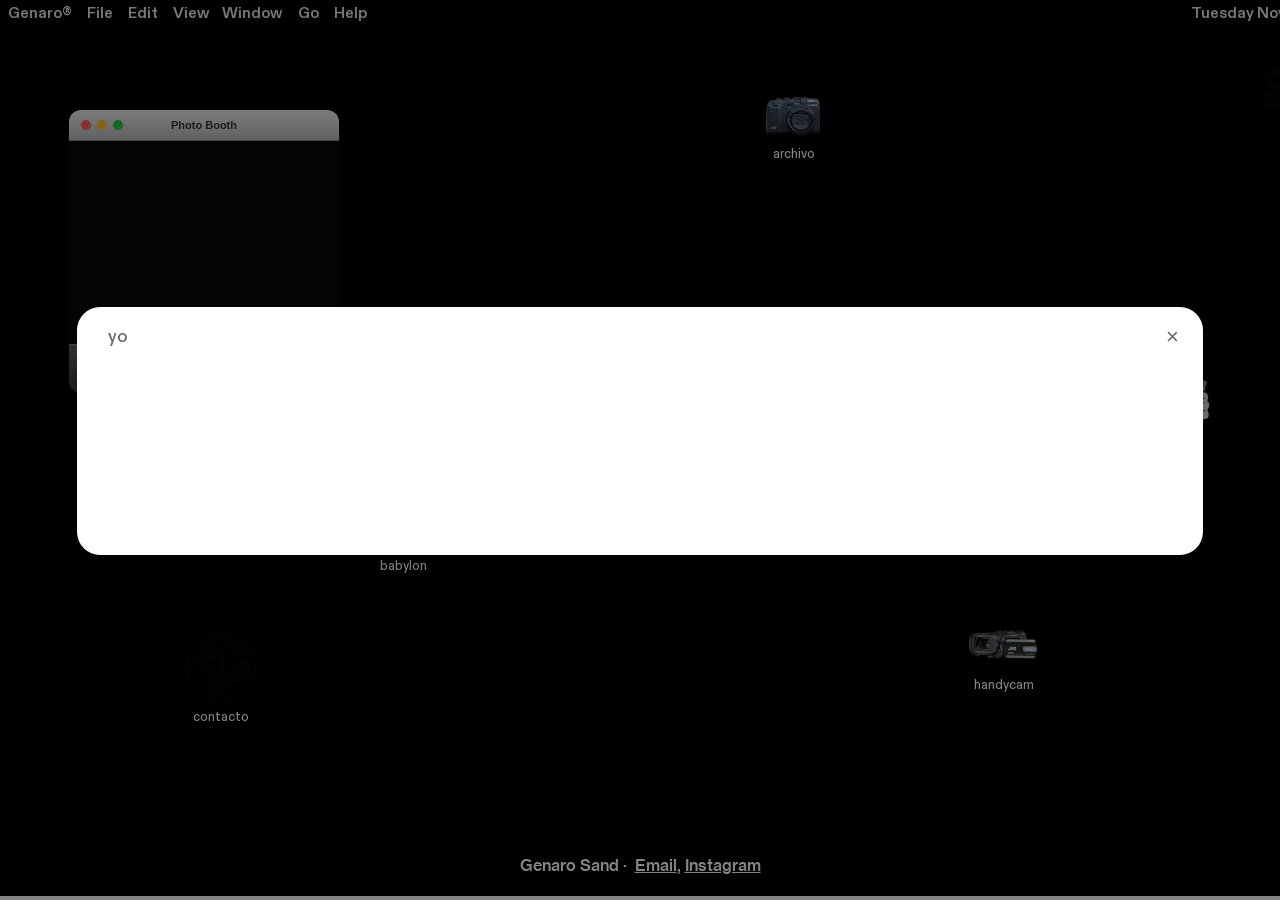
==== commit eeb84848: "Add files via upload" ====
--- a/about-me-1.html
+++ b/about-me-1.html
@@ -1,18 +1,17 @@
-<!DOCTYPE html>
-<!-- saved from url=(0036)https://728329.cargo.site/about-me-1 -->
-<html class="" style="--visible-viewport-height: 986px; --visible-viewport-offset: 0px; --base-size: 14.198400000000001px; --viewport-height: 986px; --min-viewport-height: 986px;"><head><meta http-equiv="Content-Type" content="text/html; charset=UTF-8">
-		
+<!doctype html>
+<html class="" style="--visible-viewport-height: 896px; --visible-viewport-offset: 0px; --base-size: 12.9024px; --viewport-height: 896px; --min-viewport-height: 896px;"><head>
+		<meta charset="utf-8">
 		<meta name="viewport" content="width=device-width, initial-scale=1, shrink-to-fit=no">
 		<meta name="generator" content="Cargo (https://cargo.site)">
 
 		<title>GSAND</title>
 		<meta name="robots" content="noindex">
 
-		<style id="static-css">@keyframes page-transition-out{from{opacity:1}to{opacity:0}}@keyframes page-transition-in{from{opacity:0}to{opacity:1}}html:where([page-transition-intensity]){background-color:var(--site-background-color)}::view-transition{pointer-events:none;background-color:var(--site-background-color)}html[page-transition-intensity="1"]{--page-transition-out-duration: 120ms;--page-transition-in-duration: 160ms;--page-transition-join: -0.75;--page-transition-out-ease: ease-in-out;--page-transition-in-ease: ease-in}html[page-transition-intensity="2"]{--page-transition-out-duration: 175ms;--page-transition-in-duration: 220ms;--page-transition-join: -0.25;--page-transition-out-ease: ease-in-out;--page-transition-in-ease: ease-in}html[page-transition-intensity="3"]{--page-transition-out-duration: 230ms;--page-transition-in-duration: 280ms;--page-transition-join: 0.25;--page-transition-out-ease: ease-in-out;--page-transition-in-ease: ease-in}::view-transition-old(root){animation-name:page-transition-out;animation-duration:var(--page-transition-out-duration);animation-timing-function:var(--page-transition-out-ease);animation-fill-mode:both}::view-transition-new(root){animation-name:page-transition-in;animation-duration:var(--page-transition-in-duration);animation-timing-function:var(--page-transition-in-ease);animation-delay:max(0ms,var(--page-transition-out-duration)*(1 + var(--page-transition-join)));animation-fill-mode:both}.page{--pin-view-transition-name: none}html.page-transition-active .page.pinned.fixed,html.page-transition-active .page.pinned.overlay{view-transition-name:var(--pin-view-transition-name, none)}html.page-transition-hold::view-transition-old(root),html.page-transition-hold::view-transition-new(root){animation-play-state:paused}html.page-transition-hold::view-transition-group(*){animation-play-state:paused}html.page-transition-hold::view-transition-image-pair(*){animation-play-state:paused}html.page-transition-hold::view-transition-old(*){animation-play-state:paused}html.page-transition-hold::view-transition-new(*){animation-play-state:paused}@keyframes page-transition-overlay-exit{from{opacity:1;transform:translate3d(0, 0, 0);clip-path:var(--overlay-close-content-from-clip-mask, none)}to{opacity:var(--overlay-close-to-opacity, 1);transform:var(--overlay-close-content-to-transform, translate3d(0, 0, 0));clip-path:var(--overlay-close-content-to-clip-mask, none)}}html:has(body.editing)::-webkit-scrollbar{display:none !important}body.editing::-webkit-scrollbar{display:none !important}html:has(body.editing){-ms-overflow-style:none;scrollbar-width:none}body.editing{-ms-overflow-style:none;scrollbar-width:none}body.wf-initial-load *,html.wf-initial-load *{color:transparent !important;-webkit-text-stroke:0px transparent;text-stroke:0 transparent;text-shadow:0 0 transparent}html.wf-initial-load hr{background:none !important}body{--baseColor-accent: #FF0000;--baseColor-accent-rgb: 255, 0, 0;--baseColor-accent-reverse-rgb: 255, 255, 255}*{-webkit-box-sizing:border-box;-moz-box-sizing:border-box;box-sizing:border-box}:focus{outline:0}select,select *{text-rendering:auto !important}html,body{min-height:var(--viewport-height, 100vh);margin:0;padding:0}html{--mobile-scale: 1;font-size:var(--base-size);touch-action:manipulation;position:relative}html.mobile{font-size:calc(var(--base-size)*var(--mobile-scale))}body{-moz-osx-font-smoothing:grayscale;-webkit-font-smoothing:antialiased;-webkit-text-size-adjust:none;display:flex;flex-direction:column;width:100%;min-height:var(--viewport-height, 100vh);justify-content:flex-start;margin:0;padding:0;background-color:#fff;--noise-image: url("https://static.cargo.site/assets/C3/images/noise.png");--noise-bg-amount: 0;--noise-images-amount: 0;--noise-density-size: 256px;position:relative}body.no-scroll{overflow:hidden}customhtml>*{position:relative;z-index:10}.page a.active,bodycopy * a{text-decoration-color:unset;-webkit-text-decoration-color:unset}.content{display:flex;flex-direction:column;align-items:flex-start;justify-content:flex-start;min-height:100%;position:relative;flex-grow:1;border-color:transparent;border-width:0}.pages{width:100%;flex:1 0 auto}@supports(height: 100svh){.page.stacked-page:not(.fixed){--viewport-height: 100svh}.page.stacked-page+.page.stacked-page:not(.fixed){--viewport-height: 100vh}body.mobile .content:has(.stacked-page) .page.pinned.overlay:not(.fixed){--viewport-height: 100svh}}.overlay-content{mix-blend-mode:var(--overlay-mix, normal)}.page{--split-backdrop-height: calc(var(--min-viewport-height) / 2);--split-content-height: calc(var(--viewport-height) - var(--split-backdrop-height));--noise-bg-amount: 0;--noise-images-amount: 0;--noise-density-size: 256px;position:relative;isolation:isolate;display:flex;justify-content:center;flex-wrap:nowrap;flex-direction:row;max-width:100%;width:100%;flex:0;mix-blend-mode:var(--page-mix, normal)}.page.has-backdrop-filter{background-color:rgba(0, 0, 0, 0.01);backdrop-filter:var(--page-backdrop-filter, none);-webkit-backdrop-filter:var(--page-backdrop-filter, none)}.overlay-content .page{mix-blend-mode:unset}.overlay-content .page::after{content:" ";display:block;position:fixed;width:100dvw;height:100dvh;top:0;left:0;z-index:-1}.overlay-content.is-passthrough-overlay .page::after{display:none}.mobile .page{flex-wrap:wrap}.mobile .page.fixed{--viewport-height: 100dvh}.page.overlay{position:absolute}.page.pinned-top,.page.pinned-bottom{flex:0;z-index:2;left:0;right:0}.page.pinned-bottom{transform:unset}.page.pinned-bottom.loading{will-change:transform;transform:translate(0, 0, 0)}.page.pinned-top{top:0}.page.pinned-bottom{bottom:0}.page.fixed{position:fixed;max-height:var(--viewport-height, 100vh)}.page.fixed .page-layout{max-height:var(--viewport-height, 100vh)}.page.fixed.allow-scroll .page-content{max-height:var(--viewport-height, 100vh);scrollbar-width:none;-ms-overflow-style:none;-webkit-overflow-scrolling:touch;overflow-y:auto;overflow-x:hidden;align-items:flex-start !important}.page.fixed.allow-scroll .page-content{pointer-events:auto}.page.fixed.allow-scroll .page-content::-webkit-scrollbar{width:0;background:0 0;display:none}.page.overlay{position:absolute}.page.overlay,.page.overlay .page-layout,.page.fixed,.page.fixed .page-layout{pointer-events:none}body.editing .page.overlay .page-content,body.editing .page.overlay .page-content *,body.editing .page.fixed .page-content,body.editing .page.fixed .page-content *,body.editing .page.fixed.allow-scroll .page-content,body.editing .page.fixed.allow-scroll .page-content *,body.editing .page:not([editing=true]){-moz-user-select:none;-webkit-user-select:none;-ms-user-select:none;user-select:none}body.editing .page.overlay[editing=true] .page-content,body.editing .page.overlay[editing=true] .page-content *,body.editing .page.fixed[editing=true] .page-content,body.editing .page.fixed[editing=true] .page-content *,body.editing .page.fixed.allow-scroll[editing=true] .page-content,body.editing .page.fixed.allow-scroll[editing=true] .page-content *{pointer-events:auto;-moz-user-select:auto;-webkit-user-select:auto;-ms-user-select:auto;user-select:auto}.page.fixed .page-content bodycopy a,.page.overlay .page-content bodycopy a,.page.fixed .page-content bodycopy img,.page.overlay .page-content bodycopy img,.page.fixed .page-content bodycopy iframe,.page.overlay .page-content bodycopy iframe,.page.fixed .page-content bodycopy video,.page.overlay .page-content bodycopy video,.page.fixed .page-content bodycopy audio,.page.overlay .page-content bodycopy audio,.page.fixed .page-content bodycopy input,.page.overlay .page-content bodycopy input,.page.fixed .page-content bodycopy button,.page.overlay .page-content bodycopy button,.page.fixed .page-content bodycopy audio-player,.page.overlay .page-content bodycopy audio-player,.page.fixed .page-content bodycopy shop-product,.page.overlay .page-content bodycopy shop-product,.page.fixed .page-content bodycopy details,.page.overlay .page-content bodycopy details,.page.overlay .page-content bodycopy .linked,.page.overlay .page-content bodycopy .zoomable,.page.fixed .page-content bodycopy .linked,.page.fixed .page-content bodycopy .zoomable,.page.fixed .page-content bodycopy gallery-slideshow,.page.overlay .page-content bodycopy gallery-slideshow{pointer-events:auto}.page-layout{flex-grow:1;position:relative;display:flex;flex-direction:row;align-items:flex-start;justify-content:flex-start;width:0%;contain:layout;mix-blend-mode:var(--page-layout-mix, normal)}.page-content{display:flex;flex-direction:row;height:100%;align-items:flex-start;border-color:transparent;border-width:0;width:100%;filter:var(--page-content-filter, none);-webkit-filter:var(--page-content-filter, none)}.page-content{position:relative;isolation:isolate;--noise-bg-amount: 0;--noise-scale: 1}.page-content.has-content-backdrop-filter{backdrop-filter:var(--page-content-backdrop-filter, none);-webkit-backdrop-filter:var(--page-content-backdrop-filter, none)}.page,.page-content,.content{--noise-bg-alpha: var(--noise-bg-color-alpha, 1)}.page::before,.page-content::before{content:"";display:block;position:absolute;inset:0;pointer-events:none;z-index:-1;border-radius:inherit;background-image:var(--noise-image),var(--noise-image),var(--noise-image);background-repeat:repeat;background-size:calc(var(--noise-density-size, 256px)*var(--noise-scale, 1));background-position:0 0;opacity:calc(var(--noise-bg-amount, 0)*var(--noise-bg-alpha, 1)*1)}.content::before{content:"";display:block;position:absolute;inset:0;pointer-events:none;background-image:var(--noise-image),var(--noise-image),var(--noise-image);background-repeat:repeat;background-size:calc(var(--noise-density-size, 256px)*var(--noise-scale, 1));background-position:0 0;opacity:calc(var(--noise-bg-amount, 0)*var(--noise-bg-alpha, 1)*1)}.page.has-backdrop-filter::before,.page-content.has-content-backdrop-filter::before{background-blend-mode:normal;opacity:min(var(--noise-bg-amount, 0),var(--noise-bg-alpha, 1))}.page.fixed.allow-scroll .page-content bodycopy{anchor-name:--noise-content}.page.fixed.allow-scroll .page-content::before{content:"";position:absolute;position-anchor:--noise-content;top:0;left:0;right:0;height:calc(anchor-size(--noise-content height) + var(--page-content-pad-bottom, 0px) + var(--page-content-pad-top, 0px))}.page-content.has-content-backdrop-filter:has(.empty-editor)::after{content:" ";display:block;height:1px;width:1px;overflow:hidden;position:absolute;top:0;left:0;background:rgba(0, 0, 0, 0.01)}.page.accepts-pointer-events *,.page-content.accepts-pointer-events,.page-content.accepts-pointer-events *{pointer-events:auto}[position=fixed]{position:fixed;overflow-y:auto;overflow-x:hidden;max-height:100vh;pointer-events:none}[position=fixed] bodycopy{pointer-events:auto}[position=absolute]{position:absolute}[position=relative]{position:relative}.top-pins [position=fixed],.top-pins [position=absolute]{top:0;left:0;right:0;z-index:999}.bottom-pins [position=fixed],.bottom-pins [position=absolute]{bottom:0;left:0;right:0;z-index:999}h1,h2,h3,h4,h5,h6,h7,h8,h9{contain:layout}.caption-background h1,.caption-background h2,.caption-background h3,.caption-background h4,.caption-background h5,.caption-background h6,.caption-background h7,.caption-background h8,.caption-background h9{contain:none}.overlay-content{position:fixed;inset:0;max-height:100dvh;--viewport-height: 100dvh;overflow:auto;overscroll-behavior:none;--elastic-scroll: true;pointer-events:none}.overlay-content .backdrop{pointer-events:auto}.overlay-content .wallpaper-navigation .backdrop{pointer-events:none}.overlay-content::-webkit-scrollbar{display:none}.overlay-content .page-layout{min-height:fit-content}.overlay-content .page,.overlay-content .page-content,.overlay-content .page-layout{pointer-events:auto}.overlay-content.is-passthrough-overlay .page,.overlay-content.is-passthrough-overlay .page-layout{pointer-events:none}.overlay-content.is-passthrough-overlay .page-content{pointer-events:auto}.overlay-content.is-content-passthrough-overlay .page,.overlay-content.is-content-passthrough-overlay .page-layout,.overlay-content.is-content-passthrough-overlay .page-content,.overlay-content.is-content-passthrough-overlay .page-content bodycopy,.overlay-content.is-content-passthrough-overlay .page-content bodycopy gallery-freeform,.overlay-content.is-content-passthrough-overlay .page-content bodycopy gallery-grid,.overlay-content.is-content-passthrough-overlay .page-content bodycopy gallery-columnized,.overlay-content.is-content-passthrough-overlay .page-content bodycopy gallery-justify,.overlay-content.is-content-passthrough-overlay .page-content bodycopy gallery-slideshow{pointer-events:none}.overlay-content.is-content-passthrough-overlay .page-content bodycopy gallery-freeform>*,.overlay-content.is-content-passthrough-overlay .page-content bodycopy gallery-grid>*,.overlay-content.is-content-passthrough-overlay .page-content bodycopy gallery-columnized>*,.overlay-content.is-content-passthrough-overlay .page-content bodycopy gallery-justify>*,.overlay-content.is-content-passthrough-overlay .page-content bodycopy gallery-slideshow>*{pointer-events:auto}.overlay-content.is-content-passthrough-overlay .page-content bodycopy>*:not(column-set,gallery-freeform,gallery-grid,gallery-columnized,gallery-justify),.overlay-content.is-content-passthrough-overlay .page-content bodycopy column-unit *{pointer-events:auto}body.editing .overlay-content .page[editing=true] bodycopy,body.editing .overlay-content .page[editing=true] bodycopy>*,body.editing .overlay-content .page[editing=true] gallery-freeform,body.editing .overlay-content .page[editing=true] gallery-columnized,body.editing .overlay-content .page[editing=true] gallery-justify,body.editing .overlay-content .page[editing=true] gallery-grid body.editing .overlay-content .page[editing=true] gallery-slideshow{pointer-events:auto}.overlay-content.overlay-open.overlay-animating .page{will-change:opacity,background-color;animation:overlayOpen var(--overlay-open-duration) var(--overlay-open-easing, "ease-in-out")}.overlay-content.overlay-open .page:has(.has-content-backdrop-filter):not(:has(.backdrop)){will-change:background-color;animation:overlayOpenWithoutOpacity var(--overlay-open-duration) var(--overlay-open-easing, "ease-in-out")}.overlay-content.overlay-close.overlay-animating .page{will-change:opacity,background-color;animation:overlayClose var(--overlay-close-duration) var(--overlay-close-easing, "ease-in-out")}.overlay-content.overlay-close .page:has(.has-content-backdrop-filter):not(:has(.backdrop)){will-change:background-color;animation:overlayCloseWithoutOpacity var(--overlay-close-duration) var(--overlay-close-easing, "ease-in-out")}.overlay-content.overlay-open.overlay-animating .page-content{will-change:transform,clip-path;animation:overlayOpenContent var(--overlay-open-duration) var(--overlay-open-easing, "ease-in-out")}.overlay-content.overlay-open.overlay-animating .page-content.has-content-backdrop-filter{will-change:transform,clip-path,opacity;animation:overlayOpenContent var(--overlay-open-duration) var(--overlay-open-easing, "ease-in-out"),overlayOpenOpacity var(--overlay-open-duration) var(--overlay-open-easing, "ease-in-out")}.overlay-content.overlay-close.overlay-animating .page-content{will-change:transform,clip-path;animation:overlayCloseContent var(--overlay-close-duration) var(--overlay-close-easing, "ease-in-out")}.overlay-content.overlay-close.overlay-animating .page-content.has-content-backdrop-filter{will-change:transform,clip-path,opacity;animation:overlayCloseContent var(--overlay-close-duration) var(--overlay-close-easing, "ease-in-out"),overlayCloseOpacity var(--overlay-close-duration) var(--overlay-close-easing, "ease-in-out")}.overlay-content.overlay-open.overlay-animating .page::before,.overlay-content.overlay-open.overlay-animating .page::after,.overlay-content.overlay-open.overlay-animating .page-content::before,.overlay-content.overlay-open.overlay-animating .page-content::after{will-change:opacity;animation:overlayOpenNoise var(--overlay-open-duration) var(--overlay-open-easing, "ease-in-out")}.overlay-content.overlay-close.overlay-animating .page::before,.overlay-content.overlay-close.overlay-animating .page::after,.overlay-content.overlay-close.overlay-animating .page-content::before,.overlay-content.overlay-close.overlay-animating .page-content::after{will-change:opacity;animation:overlayCloseNoise var(--overlay-close-duration) var(--overlay-close-easing, "ease-in-out")}.overlay-content.touch-overscroll-transform .page-content{transform:var(--touch-overscroll-transform, translate(0px, 0px)) !important}.overlay-content.overlay-animating .page-layout{contain:layout}.overlay-content.overlay-animating.disallow-interaction,.overlay-content.overlay-animating.disallow-interaction .page,.overlay-content.overlay-animating.disallow-interaction .page-content,.overlay-content.overlay-animating.disallow-interaction .page-layout,.overlay-content.overlay-animating.disallow-interaction .backdrop,.overlay-content.overlay-animating.disallow-interaction bodycopy,.overlay-content.overlay-animating.disallow-interaction bodycopy *{pointer-events:none !important}.overlay-content.overlay-animating.disallow-interaction{overflow:hidden}@keyframes scrollAnimationFadeIn-1{0%{opacity:0}15%{opacity:1}}@keyframes scrollAnimationFadeIn-2{0%{opacity:0}22.5%{opacity:1}100%{opacity:1}}@keyframes scrollAnimationFadeIn-3{0%{opacity:0}38%{opacity:1}100%{opacity:1}}@keyframes scrollAnimationFadeOut-1{85%{opacity:1}100%{opacity:0}}@keyframes scrollAnimationFadeOut-2{0%{opacity:1}77.5%{opacity:1}100%{opacity:0}}@keyframes scrollAnimationFadeOut-3{0%{opacity:1}65%{opacity:1}100%{opacity:0}}@keyframes scrollAnimationFadeInOut-1{0%{opacity:0}15%{opacity:1}85%{opacity:1}100%{opacity:0}}@keyframes scrollAnimationFadeInOut-2{0%{opacity:0}20%{opacity:1}82.5%{opacity:1}100%{opacity:0}}@keyframes scrollAnimationFadeInOut-3{0%{opacity:0}30%{opacity:1}75%{opacity:1}100%{opacity:0}}@keyframes scrollAnimationFlyIn-1{0%{transform:translateY(5vh)}15%{transform:scale(1)}85%{transform:scale(1)}100%{transform:scale(1)}}@keyframes scrollAnimationFlyIn-2{0%{transform:translateY(10vh)}30%{transform:scale(1)}70%{transform:scale(1)}100%{transform:scale(1)}}@keyframes scrollAnimationFlyIn-3{0%{transform:translateY(20vh)}35%{transform:scale(1)}65%{transform:scale(1)}100%{transform:scale(1)}}@keyframes scrollAnimationFlyInFadeIn-1{0%{opacity:.4;transform:translateY(25px)}50%{opacity:1;transform:translateY(0px)}}@keyframes scrollAnimationFlyInFadeIn-2{0%{opacity:0;transform:translateY(50px)}50%{opacity:1;transform:translateY(0vh)}}@keyframes scrollAnimationFlyInFadeIn-3{0%{opacity:0;transform:translateY(100px)}50%{opacity:1;transform:translateY(0vh)}}@keyframes scrollAnimationFlyOut-1{35%{transform:scale(1)}85%{transform:scale(1)}100%{transform:translateY(-5vh)}}@keyframes scrollAnimationFlyOut-2{35%{transform:scale(1)}70%{transform:scale(1)}100%{transform:translateY(-10vh)}}@keyframes scrollAnimationFlyOut-3{35%{transform:scale(1)}65%{transform:scale(1)}100%{transform:translateY(-20vh)}}@keyframes scrollAnimationFlyInOut-1{0%{transform:translateY(5vh)}35%{transform:scale(1)}85%{transform:scale(1)}100%{transform:translateY(-5vh)}}@keyframes scrollAnimationFlyInOut-2{0%{transform:translateY(10vh)}35%{transform:scale(1)}70%{transform:scale(1)}100%{transform:translateY(-10vh)}}@keyframes scrollAnimationFlyInOut-3{0%{transform:translateY(20vh)}35%{transform:scale(1)}65%{transform:scale(1)}100%{transform:translateY(-20vh)}}@keyframes scrollAnimationBlurIn-1{0%{filter:blur(5px)}10%{filter:blur(5px)}30%{filter:blur(0px)}}@keyframes scrollAnimationBlurIn-2{0%{filter:blur(8px)}12.5%{filter:blur(8px)}35%{filter:blur(0px)}}@keyframes scrollAnimationBlurIn-3{0%{filter:blur(13px)}15%{filter:blur(13px)}40%{filter:blur(0px)}}@keyframes scrollAnimationScaleInOut-1{0%{transform:scale(0.875);transform-origin:50% 0%}50%{transform:scale(1);transform-origin:50% 50%}100%{transform:scale(0.875);transform-origin:50% 100%}}@keyframes scrollAnimationScaleInOut-2{0%{transform:scale(0.6);transform-origin:50% 0%}50%{transform:scale(1);transform-origin:50% 50%}100%{transform:scale(0.6);transform-origin:50% 100%}}@keyframes scrollAnimationScaleInOut-3{0%{transform:scale(0.4);transform-origin:50% 0%}50%{transform:scale(1);transform-origin:50% 50%}100%{transform:scale(0.4);transform-origin:50% 100%}}@keyframes scrollAnimationScaleIn-1{0%{transform:scale(0.875);transform-origin:50% 0%}50%{transform:scale(1);transform-origin:50% 0%}100%{transform:scale(1);transform-origin:50% 0%}}@keyframes scrollAnimationScaleIn-2{0%{transform:scale(0.6);transform-origin:50% 0%}50%{transform:scale(1);transform-origin:50% 0%}100%{transform:scale(1);transform-origin:50% 0%}}@keyframes scrollAnimationScaleIn-3{0%{transform:scale(0.4);transform-origin:50% 0%}50%{transform:scale(1);transform-origin:50% 0%}100%{transform:scale(1);transform-origin:50% 0%}}@keyframes scrollAnimationScaleOut-1{0%{transform:scale(1);transform-origin:50% 100%}50%{transform:scale(1);transform-origin:50% 100%}100%{transform:scale(0.875);transform-origin:50% 100%}}@keyframes scrollAnimationScaleOut-2{0%{transform:scale(1);transform-origin:50% 100%}50%{transform:scale(1);transform-origin:50% 100%}100%{transform:scale(0.6);transform-origin:50% 100%}}@keyframes scrollAnimationScaleOut-3{0%{transform:scale(1);transform-origin:50% 100%}50%{transform:scale(1);transform-origin:50% 100%}100%{transform:scale(0.4);transform-origin:50% 100%}}@keyframes scrollAnimationHelix-1{0%{transform:perspective(4000px) rotatey(35deg) rotatez(1.5deg)}100%{transform:perspective(4000px) rotatey(-35deg) rotatez(-1.5deg)}}@keyframes scrollAnimationHelix-2{0%{transform:perspective(3000px) rotatey(60deg) rotatez(2deg)}100%{transform:perspective(3000px) rotatey(-60deg) rotatez(-2deg)}}@keyframes scrollAnimationHelix-3{0%{transform:perspective(2000px) rotatey(90deg) rotatez(3deg)}100%{transform:perspective(2000px) rotatey(-90deg) rotatez(-3deg)}}@keyframes scrollAnimationConveyor-1{0%{transform:perspective(2500px) translateZ(25em) rotateX(45deg)}40%{transform:perspective(2500px) rotateX(0deg)}100%{transform:perspective(2500px) rotateX(0deg)}}@keyframes scrollAnimationConveyor-2{0%{transform:perspective(2400px) translateZ(30em) rotateX(60deg)}50%{transform:perspective(2400px) rotateX(0deg)}100%{transform:perspective(2400px) rotateX(0deg)}}@keyframes scrollAnimationConveyor-3{0%{transform:perspective(2300px) translateZ(45em) rotateX(85deg)}60%{transform:perspective(2300px) rotateX(0deg)}100%{transform:perspective(2300px) rotateX(0deg)}}@keyframes scrollAnimationRebound-1{0%{transform:perspective(2100px) translateZ(-30em) rotateX(50deg);transform-origin:50% 100%}47%{transform:perspective(2100px) translateZ(0em) rotateX(0deg);transform-origin:50% 50%}53%{transform:perspective(2100px) translateZ(0em) rotateX(0deg);transform-origin:50% 50%}100%{transform:perspective(2100px) translateZ(-30em) rotateX(-50deg);transform-origin:50% 0%}}@keyframes scrollAnimationRebound-2{0%{transform:perspective(1800px) translateZ(-50em) rotateX(70deg);transform-origin:50% 100%}47%{transform:perspective(1800px) translateZ(0em) rotateX(0deg);transform-origin:50% 50%}53%{transform:perspective(1800px) translateZ(0em) rotateX(0deg);transform-origin:50% 50%}100%{transform:perspective(1800px) translateZ(-50em) rotateX(-70deg);transform-origin:50% 0%}}@keyframes scrollAnimationRebound-3{0%{transform:perspective(1300px) translateZ(-70em) rotateX(90deg);transform-origin:50% 100%}47%{transform:perspective(1300px) translateZ(0em) rotateX(0deg);transform-origin:50% 50%}53%{transform:perspective(1300px) translateZ(0em) rotateX(0deg);transform-origin:50% 50%}100%{transform:perspective(1300px) translateZ(-70em) rotateX(-90deg);transform-origin:50% 0%}}@keyframes scrollTransitionFadeUp-1{0%{opacity:0;transform:translateY(25px)}25%{opacity:1;transform:translateY(0vh)}}@keyframes scrollTransitionFadeUp-2{0%{opacity:0;transform:translateY(40px)}25%{opacity:1;transform:translateY(0vh)}}@keyframes scrollTransitionFadeUp-3{0%{opacity:0;transform:translateY(50px)}25%{opacity:1;transform:translateY(0vh)}}@keyframes scrollTransitionScaleUp-1{0%{opacity:0;transform:scale(0.95)}25%{opacity:1;transform:scale(1)}}@keyframes scrollTransitionScaleUp-2{0%{opacity:0;transform:scale(0.875)}25%{opacity:1;transform:scale(1)}}@keyframes scrollTransitionScaleUp-3{0%{opacity:0;transform:scale(0.75)}25%{opacity:1;transform:scale(1)}}@keyframes scrollAnimationTwistUp-1{0%{opacity:0;transform:translateY(25px) rotateY(27deg) rotateZ(1.5deg) perspective(4000px)}25%{opacity:1;transform:translateY(0vh)}}@keyframes scrollAnimationTwistUp-2{0%{opacity:0;transform:translateY(40px) rotateY(35deg) rotateZ(2deg) perspective(3000px)}25%{opacity:1;transform:translateY(0vh)}}@keyframes scrollAnimationTwistUp-3{0%{opacity:0;transform:translateY(65px) rotateY(40deg) rotateZ(3deg) perspective(2000px)}25%{opacity:1;transform:translateY(0vh)}}@keyframes scrollTransitionBlurIn-1{0%{filter:blur(5px);transform:scale(0.992)}25%{filter:blur(0px);transform:scale(1)}}@keyframes scrollTransitionBlurIn-2{0%{filter:blur(8px);transform:scale(0.992)}25%{filter:blur(0px);transform:scale(1)}}@keyframes scrollTransitionBlurIn-3{0%{filter:blur(13px);transform:scale(0.992)}25%{filter:blur(0px);transform:scale(1)}}@keyframes scrollTransitionColorIn-1{0%{filter:saturate(50%)}32%{filter:saturate(100%)}}@keyframes scrollTransitionColorIn-2{0%{filter:saturate(25%)}32%{filter:saturate(100%)}}@keyframes scrollTransitionColorIn-3{0%{filter:saturate(0%)}32%{filter:saturate(100%)}}@keyframes scrollTransitionRebound-1{0%{transform:perspective(1500px) translateZ(0em) rotateX(30deg);transform-origin:50% 100%;opacity:0}25%{transform:perspective(1500px) translateZ(0em) rotateX(0deg);transform-origin:50% 50%;opacity:1}}@keyframes scrollTransitionRebound-2{0%{transform:perspective(1800px) translateZ(-50em) rotateX(70deg);transform-origin:50% 100%}47%{transform:perspective(1800px) translateZ(0em) rotateX(0deg);transform-origin:50% 50%}53%{transform:perspective(1800px) translateZ(0em) rotateX(0deg);transform-origin:50% 50%}100%{transform:perspective(1800px) translateZ(-50em) rotateX(-70deg);transform-origin:50% 0%}}@keyframes scrollTransitionRebound-3{0%{transform:perspective(1300px) translateZ(-70em) rotateX(90deg);transform-origin:50% 100%}47%{transform:perspective(1300px) translateZ(0em) rotateX(0deg);transform-origin:50% 50%}53%{transform:perspective(1300px) translateZ(0em) rotateX(0deg);transform-origin:50% 50%}100%{transform:perspective(1300px) translateZ(-70em) rotateX(-90deg);transform-origin:50% 0%}}@keyframes LooseHinge-1{0%{transform:rotate(5deg);transform-origin:0% 0%}50%{transform:rotate(0deg);transform-origin:50% 50%}100%{transform:rotate(5deg);transform-origin:100% 100%}}@keyframes LooseHinge-2{0%{transform:rotate(10deg);transform-origin:0% 0%}50%{transform:rotate(0deg);transform-origin:50% 50%}100%{transform:rotate(10deg);transform-origin:100% 100%}}@keyframes LooseHinge-3{0%{transform:rotate(30deg);transform-origin:0% 0%}50%{transform:rotate(0deg);transform-origin:50% 50%}100%{transform:rotate(30deg);transform-origin:100% 100%}}@keyframes overlayOpen{from{opacity:var(--overlay-open-from-opacity, 1);background-color:var(--overlay-open-from-background-color, transparent)}to{opacity:1}}@keyframes overlayOpenWithoutOpacity{from{background-color:var(--overlay-open-from-background-color, transparent)}}@keyframes overlayOpenOpacity{from{opacity:var(--overlay-open-from-opacity, 1)}to{opacity:1}}@keyframes overlayOpenContent{from{transform:var(--overlay-open-content-from-transform, translate3d(0, 0, 0));clip-path:var(--overlay-open-content-from-clip-mask, inset(0% 0% 0% 0%))}to{transform:translate3d(0, 0, 0);clip-path:var(--overlay-open-content-to-clip-mask, inset(0% 0% 0% 0%))}}@keyframes overlayClose{to{opacity:var(--overlay-close-to-opacity, 1);background-color:var(--overlay-close-to-background-color, transparent)}}@keyframes overlayCloseWithoutOpacity{to{background-color:var(--overlay-close-to-background-color, transparent)}}@keyframes overlayCloseOpacity{to{opacity:var(--overlay-close-to-opacity, 1)}}@keyframes overlayCloseContent{from{transform:translate3d(0, 0, 0);clip-path:var(--overlay-close-content-from-clip-mask, inset(0% 0% 0% 0%))}to{transform:var(--overlay-close-content-to-transform, translate3d(0, 0, 0));clip-path:var(--overlay-close-content-to-clip-mask, inset(0% 0% 0% 0%))}}@keyframes overlayOpenNoise{from{opacity:0}}@keyframes overlayCloseNoise{to{opacity:0}}.backdrop{contain:layout}.has-backdrop-filter .backdrop-contents::after{backdrop-filter:var(--page-backdrop-filter, none);-webkit-backdrop-filter:var(--page-backdrop-filter, none);position:absolute;width:100%;height:100%;content:"";inset:0;z-index:1;pointer-events:none}.backdrop:not(.clip){-webkit-transform:translate(0px, 0px)}.backdrop>.backdrop-contents{transition:opacity .5s ease-in-out;opacity:0;top:0;bottom:0;width:100%;position:sticky;height:100%;max-height:100vh;overflow:hidden}.backdrop-contents.loaded{opacity:1}.backdrop-contents.no-fade{transition:none}.backdrop.clip .backdrop-contents.above,.backdrop.clip .backdrop-contents.below{display:none}.backdrop.clip .backdrop-contents{will-change:display,opacity,transform,clip-path}.backdrop>.backdrop-contents [data-backdrop]{height:100%}.backdrop.clip{contain:none;overflow:hidden;clip-path:inset(0% 0% 0% 0%)}.clip>.backdrop-contents{height:calc(100vh + .5px);width:var(--backdrop-width, 100%);position:fixed}.backdrop{flex-shrink:0;width:100%;order:1;position:absolute;top:0;left:0;right:0;bottom:0}.wallpaper-navigation{position:absolute;inset:var(--pin-padding-top, 0) 0 var(--pin-padding-bottom, 0) 0;z-index:10;pointer-events:none !important;display:flex;justify-content:center;flex-wrap:wrap;flex-direction:row;max-width:100%;width:100%;flex:0}.wallpaper-navigation .page-content,.wallpaper-navigation .page-layout{background:none;background-color:transparent;visibility:hidden}.wallpaper-navigation .backdrop.clip{contain:none;overflow:hidden;clip-path:inset(0% 0% 0% 0%)}.wallpaper-navigation .backdrop.clip>.wallpaper-slideshow{position:fixed}.wallpaper-navigation .wallpaper-slideshow{top:0;bottom:0;position:sticky;transform:translate3d(0, 0, 0);height:calc(100% + .5px);max-height:calc(var(--viewport-height, 100vh) + .5px)}::part(slideshow-nav){transition:opacity 222ms ease-in-out;pointer-events:none;-moz-user-select:none;-webkit-user-select:none;-ms-user-select:none;user-select:none;-webkit-tap-highlight-color:transparent;-webkit-touch-callout:none;--button-size: 30px;--button-inset: 20px;--button-icon-color: rgba(255, 255, 255, 0.9);--button-icon-scale: 1;--button-icon-stroke-width: 1.5px;--button-icon-stroke-linecap: butt;--button-background-color: rgba(87, 87, 87, 0.35);--button-background-radius: 50%;--button-active-opacity: 0.7}::part(slideshow-nav-previous-button){pointer-events:auto;cursor:pointer;position:absolute;top:0;left:0;bottom:0}::part(slideshow-nav-next-button){pointer-events:auto;cursor:pointer;position:absolute;top:0;right:0;bottom:0}::part(slideshow-nav-close-button){pointer-events:auto;cursor:pointer;position:absolute;top:0;right:0}::part(slideshow-nav-prev){position:absolute;top:0;bottom:0;left:var(--button-inset, 0px);margin:auto;width:36px;height:36px}::part(slideshow-nav-next){position:absolute;top:0;bottom:0;right:var(--button-inset, 0px);margin:auto;width:36px;height:36px;transform:scaleX(-1)}::part(slideshow-nav-close){position:absolute;top:var(--button-inset, 0px);right:var(--button-inset, 0px);margin:auto;width:36px;height:36px}::part(slideshow-nav-prev),::part(slideshow-nav-next),::part(slideshow-nav-close){height:var(--button-size);width:var(--button-size)}::part(slideshow-nav-previous-button):active,::part(slideshow-nav-next-button):active,::part(slideshow-nav-close-button):active{opacity:var(--button-active-opacity, 0.7)}::part(slideshow-nav-background){stroke:none !important;fill:var(--button-background-color);rx:var(--button-background-radius)}::part(slideshow-nav-arrow),::part(slideshow-nav-x){fill:none !important;stroke:var(--button-icon-color);stroke-width:var(--button-icon-stroke-width);stroke-linecap:var(--button-icon-stroke-linecap);transform:scale(var(--button-icon-scale));transform-origin:center}bodycopy{display:block;contain:layout;word-wrap:break-word;position:relative;max-width:100%;width:100%;-webkit-nbsp-mode:normal;--font-scale: 1}bodycopy *{border-width:0}a{color:inherit}a.image-link,a.image-link:hover,a.image-link:active,a.icon-link,a.icon-link:hover,a.icon-link:active{border-bottom:none;text-decoration:none}[contenteditable=true] a:active,[contenteditable=true] .linked:active,[contenteditable=true] .zoomable:active{opacity:1}s *{text-transform:inherit}small{max-width:100%;text-decoration:inherit}b,strong{font-weight:bolder}.small-caps{font-variant:small-caps;text-transform:lowercase}.no-wrap{white-space:nowrap}.page_background{position:absolute;top:0;left:0;width:100%;height:100%}media-item .caption.empty{display:none}.tag-separator:before{content:", "}media-item[drag=true]::part(media),[contenteditable=true] iframe{pointer-events:none}column-set+*{--gutter-expand: 1}gallery-grid+*{--gutter-expand: 1}gallery-columnized+*{--gutter-expand: 1}gallery-justify+*{--gutter-expand: 1}gallery-slideshow+*{--gutter-expand: 1}gallery-freeform+*{--gutter-expand: 1}media-item+*{--gutter-expand: 1}column-unit>*:first-child{--gutter-expand: 0}marquee-set h1,marquee-set h2,marquee-set h3,marquee-set h4,marquee-set h5,marquee-set h6,marquee-set h7,marquee-set h8,marquee-set h9{vertical-align:text-bottom;display:inline-block}marquee-set{pointer-events:auto}marquee-set media-item .caption{white-space:normal}gallery-slideshow media-item figcaption.caption{display:var(--display-slideshow-captions, none);transform:var(--slideshow-caption-transform, translateX(0px));opacity:var(--slideshow-caption-opacity, 0);text-align:var(--slideshow-caption-align);pointer-events:var(--slideshow-caption-pointer-events, initial);will-change:opacity,transform;position:relative}gallery-slideshow media-item::part(sizing-frame){margin:auto 0;flex-grow:0}gallery-slideshow media-item::part(frame){display:flex;flex-wrap:wrap;width:var(--item-width);height:var(--slide-height);align-content:var(--slideshow-vertical-align);align-self:var(--slideshow-horizontal-align)}body.slideshow-nav-arrow-display,body.slideshow-nav-arrow-display *:not(a,media-item[href],media-item.zoomable){cursor:var(--slideshow-cursor)}body.slideshow-dragging *{cursor:var(--slideshow-cursor) !important}body>media-item[no-component]{all:unset !important;border:none !important;padding:0 !important;position:fixed !important;z-index:5000 !important;pointer-events:none !important;background:none !important;inset:0 !important;overflow:hidden !important}button#edit.edit{appearance:none;-webkit-appearance:none;border:none;cursor:pointer;font-size:var(--fontSize-default);font-family:var(--fontFamily-default);padding:0;text-align:left;white-space:nowrap;background:transparent;display:flex;margin:0;border-radius:3px 0 0 3px;pointer-events:auto;position:fixed;top:50%;transform:translate(0, -50%);right:400px;height:36px;width:12px;z-index:999;cursor:pointer;background-color:rgba(140, 140, 140, 0.4);padding-left:2px;margin-right:5px;width:20px;cursor:pointer;margin:0;right:0}button#edit.edit:active{opacity:.7;user-select:none}button#edit.edit svg{padding:0;width:16px;height:36px;margin-left:2px;opacity:1}button#edit.edit svg path{fill:#fff}.quick-view{--font-scale: 1;--resize-parent-width: unset;width:80%;height:80%;margin-top:auto;margin-right:auto;margin-bottom:auto;margin-left:auto;padding:5rem;padding-top:5rem;padding-right:5rem;padding-bottom:5rem;padding-left:5rem;display:flex;z-index:5001;transform:translateZ(999px);position:fixed;top:0;left:0;right:0;bottom:0;-webkit-text-size-adjust:100%;-ms-touch-action:none;touch-action:none;line-height:initial;letter-spacing:initial}.quick-view .caption{font-size:clamp(14.5px,var(--font-scale, 1)*var(--font-size, 14.5px),2.4rem)}.quick-view-frame{position:relative;display:flex;height:100%;width:100%}.quick-view-content{height:100%;width:auto}.quick-view-background{backdrop-filter:var(--quick-view-backdrop-filter, none);-webkit-backdrop-filter:var(--quick-view-backdrop-filter, none);transition:backdrop-filter .2s ease}.quick-view.quick-view-navigation{display:block;z-index:5002;position:fixed;inset:0;pointer-events:none;transform:translateZ(999px)}.quick-view::part(slideshow-nav){transition:opacity 222ms ease-in-out;position:absolute;z-index:99;inset:0;pointer-events:none}.pagination-watcher{pointer-events:none;height:1px;margin-top:-1px;width:100%}html,body{overflow-anchor:none}.colorfilter-color,.colorfilter-base{position:absolute;inset:0;pointer-events:none}.colorfilter-color{z-index:9995;display:block;background-color:var(--colorfilter-color, #FF0000);mix-blend-mode:var(--colorfilter-mix, lighten);opacity:var(--colorfilter-color-opacity, 0)}.colorfilter-base{display:block;backdrop-filter:grayscale(clamp(0, var(--colorfilter-grayscale, 0), var(--colorfilter-color-opacity, 0))) brightness(var(--colorfilter-brightness, 1)) contrast(var(--colorfilter-contrast, 1)) invert(var(--colorfilter-invert, 0));-webkit-backdrop-filter:grayscale(clamp(0, var(--colorfilter-grayscale, 0), var(--colorfilter-color-opacity, 0))) brightness(var(--colorfilter-brightness, 1)) contrast(var(--colorfilter-contrast, 1)) invert(var(--colorfilter-invert, 0));z-index:9994}#editor-overlay.safari,.colorfilter-base.safari,.colorfilter-color.safari,#cargo-dotsite.safari{transform:translateZ(0px);animation:loopTranslate .5s steps(2, end) infinite}@keyframes loopTranslate{0%{transform:translateZ(0px)}50%{transform:translateZ(1px)}100%{transform:translateZ(0px)}}.flying-object{position:fixed;top:0;left:0;width:100vw;height:100vh;z-index:9999;overflow:hidden}.flying-object media-item{position:fixed;top:0;left:0}.flying-object,.flying-object *{user-select:none;pointer-events:none !important}body.audio-player-dragging,body.audio-player-dragging audio-player,body.audio-player-dragging *{cursor:ew-resize}audio-player[browser-default=true]{padding:unset;margin:unset;outline:unset;background:unset;border:unset;transform:unset;height:unset;position:relative;display:inline-block}audio-player::part(button){background:transparent;cursor:pointer;flex-shrink:0;align-items:center;justify-content:center;display:inline-flex;width:.7em;contain:layout}audio-player::part(separator){height:100%}audio-player::part(buffer){height:100%}audio-player::part(time-bar){height:100%;display:flex;justify-content:space-between;align-content:center;margin:auto 0;width:0%;flex-grow:1;height:100%}audio-player::part(progress){background:transparent;height:100%}audio-player::part(play-icon),audio-player::part(pause-icon){fill:currentColor;cursor:pointer;width:100%;height:auto}audio-player::part(label){white-space:nowrap;overflow:hidden;text-overflow:ellipsis;pointer-events:none;user-select:none;margin:auto auto auto 0;flex:0 3 auto;min-width:0;width:100%}audio-player::part(total-time){flex:0 1 auto;margin:auto 0}audio-player::part(current-time),audio-player::part(play-text){flex:0 1 auto;margin:auto 0}audio-player::part(stream-anim):before{content:"Streaming"}audio-player::part(stream-anim){user-select:none;margin:auto auto auto 0}audio-player::part(buffer),audio-player::part(current-time),audio-player::part(note-svg),audio-player::part(play-text),audio-player::part(separator),audio-player::part(total-time){user-select:none;pointer-events:none}audio-player::part(buffer),audio-player::part(play-text),audio-player::part(progress){position:absolute}audio-player::part(time-bar),audio-player::part(button),audio-player::part(current-time),audio-player::part(note-icon),audio-player::part(pause),audio-player::part(play),audio-player::part(total-time){position:relative}audio-player::part(progress-indicator){border:1px solid currentColor;cursor:ew-resize;height:100%;right:0;position:absolute}audio-player{border:var(--border-lines);margin-bottom:.5em;overflow:hidden}audio-player::part(time-bar){background:var(--background-color)}audio-player::part(label),audio-player::part(current-time),audio-player::part(total-time){color:var(--text-color)}audio-player::part(play-icon),audio-player::part(pause-icon){fill:var(--icon-color, currentColor)}audio-player::part(separator){width:0px;background:none}audio-player::part(buffer){background:var(--buffer-background-color)}audio-player::part(progress){background:var(--progress-background-color)}audio-player::part(progress-indicator){border-top:0;border-bottom:0;border-left:0;border-right-width:2px}audio-player::part(button){height:100%;display:inline-flex;align-self:center;background:var(--background-color)}audio-player::part(button):after{color:var(--text-color)}audio-player[status=stopped]::part(button):after,audio-player:not([status])::part(button):after{content:var(--play-text)}audio-player[status=playing]::part(button):after{content:var(--pause-text)}audio-player::part(play-icon),audio-player::part(pause-icon){height:var(--icon-size, 1em);width:auto}audio-player::part(label),audio-player::part(stream-anim),audio-player::part(current-time),audio-player::part(total-time){padding:var(--text-padding)}shop-product{font-size:1.2rem;max-width:22rem;width:100%;position:relative;display:block}shop-product::part(price){line-height:1.1;color:inherit;font-family:inherit;font-style:inherit;font-weight:inherit;font-size:inherit;letter-spacing:inherit}shop-product::part(dropdown){width:100%;background:transparent;line-height:normal;color:inherit;font-family:inherit;font-style:inherit;font-weight:inherit;font-size:inherit;letter-spacing:inherit;white-space:nowrap;text-overflow:ellipsis;display:inline-block;-webkit-appearance:none;border:0;outline:0}shop-product::part(button),shop-product::part(error){line-height:normal;cursor:pointer;display:inline-block;color:inherit;font-family:inherit;font-style:inherit;font-weight:inherit;font-size:inherit;letter-spacing:inherit;-webkit-touch-callout:none;-webkit-user-select:none;user-select:none}shop-product::part(button):active{opacity:.7}a[rel=show-cart][show-count]:after{counter-reset:variable var(--cart-item-count);content:" (" counter(variable) ")";display:var(--cart-item-count-display, none)}.cargodotsite{position:fixed;bottom:1rem;right:1.4rem;mix-blend-mode:difference;z-index:9999;opacity:.2;cursor:pointer}.mobile .cargodotsite{bottom:.4rem;right:1rem}.cargodotsite:active{opacity:.14}.dl-duplicate{position:fixed;bottom:1rem;right:1.4rem;z-index:9999;cursor:pointer}.mobile .dl-duplicate{bottom:.4rem;right:1rem}.dl-duplicate:active{opacity:.7}body .notification-message{z-index:9997}</style>
-		<link rel="stylesheet" type="text/css" href="archivos/index.css">
+		<style id="static-css">@keyframes page-transition-out{from{opacity:1}to{opacity:0}}@keyframes page-transition-in{from{opacity:0}to{opacity:1}}html:where([page-transition-intensity]){background-color:var(--site-background-color)}::view-transition{pointer-events:none;background-color:var(--site-background-color)}html[page-transition-intensity="1"]{--page-transition-out-duration: 120ms;--page-transition-in-duration: 160ms;--page-transition-join: -0.75;--page-transition-out-ease: ease-in-out;--page-transition-in-ease: ease-in}html[page-transition-intensity="2"]{--page-transition-out-duration: 175ms;--page-transition-in-duration: 220ms;--page-transition-join: -0.25;--page-transition-out-ease: ease-in-out;--page-transition-in-ease: ease-in}html[page-transition-intensity="3"]{--page-transition-out-duration: 230ms;--page-transition-in-duration: 280ms;--page-transition-join: 0.25;--page-transition-out-ease: ease-in-out;--page-transition-in-ease: ease-in}::view-transition-old(root){animation-name:page-transition-out;animation-duration:var(--page-transition-out-duration);animation-timing-function:var(--page-transition-out-ease);animation-fill-mode:both}::view-transition-new(root){animation-name:page-transition-in;animation-duration:var(--page-transition-in-duration);animation-timing-function:var(--page-transition-in-ease);animation-delay:max(0ms,var(--page-transition-out-duration)*(1 + var(--page-transition-join)));animation-fill-mode:both}.page{--pin-view-transition-name: none}html.page-transition-active .page.pinned.fixed,html.page-transition-active .page.pinned.overlay{view-transition-name:var(--pin-view-transition-name, none)}html.page-transition-hold::view-transition-old(root),html.page-transition-hold::view-transition-new(root){animation-play-state:paused}html.page-transition-hold::view-transition-group(*){animation-play-state:paused}html.page-transition-hold::view-transition-image-pair(*){animation-play-state:paused}html.page-transition-hold::view-transition-old(*){animation-play-state:paused}html.page-transition-hold::view-transition-new(*){animation-play-state:paused}@keyframes page-transition-overlay-exit{from{opacity:1;transform:translate3d(0, 0, 0);clip-path:var(--overlay-close-content-from-clip-mask, none)}to{opacity:var(--overlay-close-to-opacity, 1);transform:var(--overlay-close-content-to-transform, translate3d(0, 0, 0));clip-path:var(--overlay-close-content-to-clip-mask, none)}}html:has(body.editing)::-webkit-scrollbar{display:none !important}body.editing::-webkit-scrollbar{display:none !important}html:has(body.editing){-ms-overflow-style:none;scrollbar-width:none}body.editing{-ms-overflow-style:none;scrollbar-width:none}body.wf-initial-load *,html.wf-initial-load *{color:transparent !important;-webkit-text-stroke:0px transparent;text-stroke:0 transparent;text-shadow:0 0 transparent}html.wf-initial-load hr{background:none !important}body{--baseColor-accent: #FF0000;--baseColor-accent-rgb: 255, 0, 0;--baseColor-accent-reverse-rgb: 255, 255, 255}*{-webkit-box-sizing:border-box;-moz-box-sizing:border-box;box-sizing:border-box}:focus{outline:0}select,select *{text-rendering:auto !important}html,body{min-height:var(--viewport-height, 100vh);margin:0;padding:0}html{--mobile-scale: 1;font-size:var(--base-size);touch-action:manipulation;position:relative}html.mobile{font-size:calc(var(--base-size)*var(--mobile-scale))}body{-moz-osx-font-smoothing:grayscale;-webkit-font-smoothing:antialiased;-webkit-text-size-adjust:none;display:flex;flex-direction:column;width:100%;min-height:var(--viewport-height, 100vh);justify-content:flex-start;margin:0;padding:0;background-color:#fff;--noise-image: url("assets/noise-346602.webp");--noise-bg-amount: 0;--noise-images-amount: 0;--noise-density-size: 256px;position:relative}body.no-scroll{overflow:hidden}customhtml>*{position:relative;z-index:10}.page a.active,bodycopy * a{text-decoration-color:unset;-webkit-text-decoration-color:unset}.content{display:flex;flex-direction:column;align-items:flex-start;justify-content:flex-start;min-height:100%;position:relative;flex-grow:1;border-color:transparent;border-width:0}.pages{width:100%;flex:1 0 auto}@supports(height: 100svh){.page.stacked-page:not(.fixed){--viewport-height: 100svh}.page.stacked-page+.page.stacked-page:not(.fixed){--viewport-height: 100vh}body.mobile .content:has(.stacked-page) .page.pinned.overlay:not(.fixed){--viewport-height: 100svh}}.overlay-content{mix-blend-mode:var(--overlay-mix, normal)}.page{--split-backdrop-height: calc(var(--min-viewport-height) / 2);--split-content-height: calc(var(--viewport-height) - var(--split-backdrop-height));--noise-bg-amount: 0;--noise-images-amount: 0;--noise-density-size: 256px;position:relative;isolation:isolate;display:flex;justify-content:center;flex-wrap:nowrap;flex-direction:row;max-width:100%;width:100%;flex:0;mix-blend-mode:var(--page-mix, normal)}.page.has-backdrop-filter{background-color:rgba(0, 0, 0, 0.01);backdrop-filter:var(--page-backdrop-filter, none);-webkit-backdrop-filter:var(--page-backdrop-filter, none)}.overlay-content .page{mix-blend-mode:unset}.overlay-content .page::after{content:" ";display:block;position:fixed;width:100dvw;height:100dvh;top:0;left:0;z-index:-1}.overlay-content.is-passthrough-overlay .page::after{display:none}.mobile .page{flex-wrap:wrap}.mobile .page.fixed{--viewport-height: 100dvh}.page.overlay{position:absolute}.page.pinned-top,.page.pinned-bottom{flex:0;z-index:2;left:0;right:0}.page.pinned-bottom{transform:unset}.page.pinned-bottom.loading{will-change:transform;transform:translate(0, 0, 0)}.page.pinned-top{top:0}.page.pinned-bottom{bottom:0}.page.fixed{position:fixed;max-height:var(--viewport-height, 100vh)}.page.fixed .page-layout{max-height:var(--viewport-height, 100vh)}.page.fixed.allow-scroll .page-content{max-height:var(--viewport-height, 100vh);scrollbar-width:none;-ms-overflow-style:none;-webkit-overflow-scrolling:touch;overflow-y:auto;overflow-x:hidden;align-items:flex-start !important}.page.fixed.allow-scroll .page-content{pointer-events:auto}.page.fixed.allow-scroll .page-content::-webkit-scrollbar{width:0;background:0 0;display:none}.page.overlay{position:absolute}.page.overlay,.page.overlay .page-layout,.page.fixed,.page.fixed .page-layout{pointer-events:none}body.editing .page.overlay .page-content,body.editing .page.overlay .page-content *,body.editing .page.fixed .page-content,body.editing .page.fixed .page-content *,body.editing .page.fixed.allow-scroll .page-content,body.editing .page.fixed.allow-scroll .page-content *,body.editing .page:not([editing=true]){-moz-user-select:none;-webkit-user-select:none;-ms-user-select:none;user-select:none}body.editing .page.overlay[editing=true] .page-content,body.editing .page.overlay[editing=true] .page-content *,body.editing .page.fixed[editing=true] .page-content,body.editing .page.fixed[editing=true] .page-content *,body.editing .page.fixed.allow-scroll[editing=true] .page-content,body.editing .page.fixed.allow-scroll[editing=true] .page-content *{pointer-events:auto;-moz-user-select:auto;-webkit-user-select:auto;-ms-user-select:auto;user-select:auto}.page.fixed .page-content bodycopy a,.page.overlay .page-content bodycopy a,.page.fixed .page-content bodycopy img,.page.overlay .page-content bodycopy img,.page.fixed .page-content bodycopy iframe,.page.overlay .page-content bodycopy iframe,.page.fixed .page-content bodycopy video,.page.overlay .page-content bodycopy video,.page.fixed .page-content bodycopy audio,.page.overlay .page-content bodycopy audio,.page.fixed .page-content bodycopy input,.page.overlay .page-content bodycopy input,.page.fixed .page-content bodycopy button,.page.overlay .page-content bodycopy button,.page.fixed .page-content bodycopy audio-player,.page.overlay .page-content bodycopy audio-player,.page.fixed .page-content bodycopy shop-product,.page.overlay .page-content bodycopy shop-product,.page.fixed .page-content bodycopy details,.page.overlay .page-content bodycopy details,.page.overlay .page-content bodycopy .linked,.page.overlay .page-content bodycopy .zoomable,.page.fixed .page-content bodycopy .linked,.page.fixed .page-content bodycopy .zoomable,.page.fixed .page-content bodycopy gallery-slideshow,.page.overlay .page-content bodycopy gallery-slideshow{pointer-events:auto}.page-layout{flex-grow:1;position:relative;display:flex;flex-direction:row;align-items:flex-start;justify-content:flex-start;width:0%;contain:layout;mix-blend-mode:var(--page-layout-mix, normal)}.page-content{display:flex;flex-direction:row;height:100%;align-items:flex-start;border-color:transparent;border-width:0;width:100%;filter:var(--page-content-filter, none);-webkit-filter:var(--page-content-filter, none)}.page-content{position:relative;isolation:isolate;--noise-bg-amount: 0;--noise-scale: 1}.page-content.has-content-backdrop-filter{backdrop-filter:var(--page-content-backdrop-filter, none);-webkit-backdrop-filter:var(--page-content-backdrop-filter, none)}.page,.page-content,.content{--noise-bg-alpha: var(--noise-bg-color-alpha, 1)}.page::before,.page-content::before{content:"";display:block;position:absolute;inset:0;pointer-events:none;z-index:-1;border-radius:inherit;background-image:var(--noise-image),var(--noise-image),var(--noise-image);background-repeat:repeat;background-size:calc(var(--noise-density-size, 256px)*var(--noise-scale, 1));background-position:0 0;opacity:calc(var(--noise-bg-amount, 0)*var(--noise-bg-alpha, 1)*1)}.content::before{content:"";display:block;position:absolute;inset:0;pointer-events:none;background-image:var(--noise-image),var(--noise-image),var(--noise-image);background-repeat:repeat;background-size:calc(var(--noise-density-size, 256px)*var(--noise-scale, 1));background-position:0 0;opacity:calc(var(--noise-bg-amount, 0)*var(--noise-bg-alpha, 1)*1)}.page.has-backdrop-filter::before,.page-content.has-content-backdrop-filter::before{background-blend-mode:normal;opacity:min(var(--noise-bg-amount, 0),var(--noise-bg-alpha, 1))}.page.fixed.allow-scroll .page-content bodycopy{anchor-name:--noise-content}.page.fixed.allow-scroll .page-content::before{content:"";position:absolute;position-anchor:--noise-content;top:0;left:0;right:0;height:calc(anchor-size(--noise-content height) + var(--page-content-pad-bottom, 0px) + var(--page-content-pad-top, 0px))}.page-content.has-content-backdrop-filter:has(.empty-editor)::after{content:" ";display:block;height:1px;width:1px;overflow:hidden;position:absolute;top:0;left:0;background:rgba(0, 0, 0, 0.01)}.page.accepts-pointer-events *,.page-content.accepts-pointer-events,.page-content.accepts-pointer-events *{pointer-events:auto}[position=fixed]{position:fixed;overflow-y:auto;overflow-x:hidden;max-height:100vh;pointer-events:none}[position=fixed] bodycopy{pointer-events:auto}[position=absolute]{position:absolute}[position=relative]{position:relative}.top-pins [position=fixed],.top-pins [position=absolute]{top:0;left:0;right:0;z-index:999}.bottom-pins [position=fixed],.bottom-pins [position=absolute]{bottom:0;left:0;right:0;z-index:999}h1,h2,h3,h4,h5,h6,h7,h8,h9{contain:layout}.caption-background h1,.caption-background h2,.caption-background h3,.caption-background h4,.caption-background h5,.caption-background h6,.caption-background h7,.caption-background h8,.caption-background h9{contain:none}.overlay-content{position:fixed;inset:0;max-height:100dvh;--viewport-height: 100dvh;overflow:auto;overscroll-behavior:none;--elastic-scroll: true;pointer-events:none}.overlay-content .backdrop{pointer-events:auto}.overlay-content .wallpaper-navigation .backdrop{pointer-events:none}.overlay-content::-webkit-scrollbar{display:none}.overlay-content .page-layout{min-height:fit-content}.overlay-content .page,.overlay-content .page-content,.overlay-content .page-layout{pointer-events:auto}.overlay-content.is-passthrough-overlay .page,.overlay-content.is-passthrough-overlay .page-layout{pointer-events:none}.overlay-content.is-passthrough-overlay .page-content{pointer-events:auto}.overlay-content.is-content-passthrough-overlay .page,.overlay-content.is-content-passthrough-overlay .page-layout,.overlay-content.is-content-passthrough-overlay .page-content,.overlay-content.is-content-passthrough-overlay .page-content bodycopy,.overlay-content.is-content-passthrough-overlay .page-content bodycopy gallery-freeform,.overlay-content.is-content-passthrough-overlay .page-content bodycopy gallery-grid,.overlay-content.is-content-passthrough-overlay .page-content bodycopy gallery-columnized,.overlay-content.is-content-passthrough-overlay .page-content bodycopy gallery-justify,.overlay-content.is-content-passthrough-overlay .page-content bodycopy gallery-slideshow{pointer-events:none}.overlay-content.is-content-passthrough-overlay .page-content bodycopy gallery-freeform>*,.overlay-content.is-content-passthrough-overlay .page-content bodycopy gallery-grid>*,.overlay-content.is-content-passthrough-overlay .page-content bodycopy gallery-columnized>*,.overlay-content.is-content-passthrough-overlay .page-content bodycopy gallery-justify>*,.overlay-content.is-content-passthrough-overlay .page-content bodycopy gallery-slideshow>*{pointer-events:auto}.overlay-content.is-content-passthrough-overlay .page-content bodycopy>*:not(column-set,gallery-freeform,gallery-grid,gallery-columnized,gallery-justify),.overlay-content.is-content-passthrough-overlay .page-content bodycopy column-unit *{pointer-events:auto}body.editing .overlay-content .page[editing=true] bodycopy,body.editing .overlay-content .page[editing=true] bodycopy>*,body.editing .overlay-content .page[editing=true] gallery-freeform,body.editing .overlay-content .page[editing=true] gallery-columnized,body.editing .overlay-content .page[editing=true] gallery-justify,body.editing .overlay-content .page[editing=true] gallery-grid body.editing .overlay-content .page[editing=true] gallery-slideshow{pointer-events:auto}.overlay-content.overlay-open.overlay-animating .page{will-change:opacity,background-color;animation:overlayOpen var(--overlay-open-duration) var(--overlay-open-easing, "ease-in-out")}.overlay-content.overlay-open .page:has(.has-content-backdrop-filter):not(:has(.backdrop)){will-change:background-color;animation:overlayOpenWithoutOpacity var(--overlay-open-duration) var(--overlay-open-easing, "ease-in-out")}.overlay-content.overlay-close.overlay-animating .page{will-change:opacity,background-color;animation:overlayClose var(--overlay-close-duration) var(--overlay-close-easing, "ease-in-out")}.overlay-content.overlay-close .page:has(.has-content-backdrop-filter):not(:has(.backdrop)){will-change:background-color;animation:overlayCloseWithoutOpacity var(--overlay-close-duration) var(--overlay-close-easing, "ease-in-out")}.overlay-content.overlay-open.overlay-animating .page-content{will-change:transform,clip-path;animation:overlayOpenContent var(--overlay-open-duration) var(--overlay-open-easing, "ease-in-out")}.overlay-content.overlay-open.overlay-animating .page-content.has-content-backdrop-filter{will-change:transform,clip-path,opacity;animation:overlayOpenContent var(--overlay-open-duration) var(--overlay-open-easing, "ease-in-out"),overlayOpenOpacity var(--overlay-open-duration) var(--overlay-open-easing, "ease-in-out")}.overlay-content.overlay-close.overlay-animating .page-content{will-change:transform,clip-path;animation:overlayCloseContent var(--overlay-close-duration) var(--overlay-close-easing, "ease-in-out")}.overlay-content.overlay-close.overlay-animating .page-content.has-content-backdrop-filter{will-change:transform,clip-path,opacity;animation:overlayCloseContent var(--overlay-close-duration) var(--overlay-close-easing, "ease-in-out"),overlayCloseOpacity var(--overlay-close-duration) var(--overlay-close-easing, "ease-in-out")}.overlay-content.overlay-open.overlay-animating .page::before,.overlay-content.overlay-open.overlay-animating .page::after,.overlay-content.overlay-open.overlay-animating .page-content::before,.overlay-content.overlay-open.overlay-animating .page-content::after{will-change:opacity;animation:overlayOpenNoise var(--overlay-open-duration) var(--overlay-open-easing, "ease-in-out")}.overlay-content.overlay-close.overlay-animating .page::before,.overlay-content.overlay-close.overlay-animating .page::after,.overlay-content.overlay-close.overlay-animating .page-content::before,.overlay-content.overlay-close.overlay-animating .page-content::after{will-change:opacity;animation:overlayCloseNoise var(--overlay-close-duration) var(--overlay-close-easing, "ease-in-out")}.overlay-content.touch-overscroll-transform .page-content{transform:var(--touch-overscroll-transform, translate(0px, 0px)) !important}.overlay-content.overlay-animating .page-layout{contain:layout}.overlay-content.overlay-animating.disallow-interaction,.overlay-content.overlay-animating.disallow-interaction .page,.overlay-content.overlay-animating.disallow-interaction .page-content,.overlay-content.overlay-animating.disallow-interaction .page-layout,.overlay-content.overlay-animating.disallow-interaction .backdrop,.overlay-content.overlay-animating.disallow-interaction bodycopy,.overlay-content.overlay-animating.disallow-interaction bodycopy *{pointer-events:none !important}.overlay-content.overlay-animating.disallow-interaction{overflow:hidden}@keyframes scrollAnimationFadeIn-1{0%{opacity:0}15%{opacity:1}}@keyframes scrollAnimationFadeIn-2{0%{opacity:0}22.5%{opacity:1}100%{opacity:1}}@keyframes scrollAnimationFadeIn-3{0%{opacity:0}38%{opacity:1}100%{opacity:1}}@keyframes scrollAnimationFadeOut-1{85%{opacity:1}100%{opacity:0}}@keyframes scrollAnimationFadeOut-2{0%{opacity:1}77.5%{opacity:1}100%{opacity:0}}@keyframes scrollAnimationFadeOut-3{0%{opacity:1}65%{opacity:1}100%{opacity:0}}@keyframes scrollAnimationFadeInOut-1{0%{opacity:0}15%{opacity:1}85%{opacity:1}100%{opacity:0}}@keyframes scrollAnimationFadeInOut-2{0%{opacity:0}20%{opacity:1}82.5%{opacity:1}100%{opacity:0}}@keyframes scrollAnimationFadeInOut-3{0%{opacity:0}30%{opacity:1}75%{opacity:1}100%{opacity:0}}@keyframes scrollAnimationFlyIn-1{0%{transform:translateY(5vh)}15%{transform:scale(1)}85%{transform:scale(1)}100%{transform:scale(1)}}@keyframes scrollAnimationFlyIn-2{0%{transform:translateY(10vh)}30%{transform:scale(1)}70%{transform:scale(1)}100%{transform:scale(1)}}@keyframes scrollAnimationFlyIn-3{0%{transform:translateY(20vh)}35%{transform:scale(1)}65%{transform:scale(1)}100%{transform:scale(1)}}@keyframes scrollAnimationFlyInFadeIn-1{0%{opacity:.4;transform:translateY(25px)}50%{opacity:1;transform:translateY(0px)}}@keyframes scrollAnimationFlyInFadeIn-2{0%{opacity:0;transform:translateY(50px)}50%{opacity:1;transform:translateY(0vh)}}@keyframes scrollAnimationFlyInFadeIn-3{0%{opacity:0;transform:translateY(100px)}50%{opacity:1;transform:translateY(0vh)}}@keyframes scrollAnimationFlyOut-1{35%{transform:scale(1)}85%{transform:scale(1)}100%{transform:translateY(-5vh)}}@keyframes scrollAnimationFlyOut-2{35%{transform:scale(1)}70%{transform:scale(1)}100%{transform:translateY(-10vh)}}@keyframes scrollAnimationFlyOut-3{35%{transform:scale(1)}65%{transform:scale(1)}100%{transform:translateY(-20vh)}}@keyframes scrollAnimationFlyInOut-1{0%{transform:translateY(5vh)}35%{transform:scale(1)}85%{transform:scale(1)}100%{transform:translateY(-5vh)}}@keyframes scrollAnimationFlyInOut-2{0%{transform:translateY(10vh)}35%{transform:scale(1)}70%{transform:scale(1)}100%{transform:translateY(-10vh)}}@keyframes scrollAnimationFlyInOut-3{0%{transform:translateY(20vh)}35%{transform:scale(1)}65%{transform:scale(1)}100%{transform:translateY(-20vh)}}@keyframes scrollAnimationBlurIn-1{0%{filter:blur(5px)}10%{filter:blur(5px)}30%{filter:blur(0px)}}@keyframes scrollAnimationBlurIn-2{0%{filter:blur(8px)}12.5%{filter:blur(8px)}35%{filter:blur(0px)}}@keyframes scrollAnimationBlurIn-3{0%{filter:blur(13px)}15%{filter:blur(13px)}40%{filter:blur(0px)}}@keyframes scrollAnimationScaleInOut-1{0%{transform:scale(0.875);transform-origin:50% 0%}50%{transform:scale(1);transform-origin:50% 50%}100%{transform:scale(0.875);transform-origin:50% 100%}}@keyframes scrollAnimationScaleInOut-2{0%{transform:scale(0.6);transform-origin:50% 0%}50%{transform:scale(1);transform-origin:50% 50%}100%{transform:scale(0.6);transform-origin:50% 100%}}@keyframes scrollAnimationScaleInOut-3{0%{transform:scale(0.4);transform-origin:50% 0%}50%{transform:scale(1);transform-origin:50% 50%}100%{transform:scale(0.4);transform-origin:50% 100%}}@keyframes scrollAnimationScaleIn-1{0%{transform:scale(0.875);transform-origin:50% 0%}50%{transform:scale(1);transform-origin:50% 0%}100%{transform:scale(1);transform-origin:50% 0%}}@keyframes scrollAnimationScaleIn-2{0%{transform:scale(0.6);transform-origin:50% 0%}50%{transform:scale(1);transform-origin:50% 0%}100%{transform:scale(1);transform-origin:50% 0%}}@keyframes scrollAnimationScaleIn-3{0%{transform:scale(0.4);transform-origin:50% 0%}50%{transform:scale(1);transform-origin:50% 0%}100%{transform:scale(1);transform-origin:50% 0%}}@keyframes scrollAnimationScaleOut-1{0%{transform:scale(1);transform-origin:50% 100%}50%{transform:scale(1);transform-origin:50% 100%}100%{transform:scale(0.875);transform-origin:50% 100%}}@keyframes scrollAnimationScaleOut-2{0%{transform:scale(1);transform-origin:50% 100%}50%{transform:scale(1);transform-origin:50% 100%}100%{transform:scale(0.6);transform-origin:50% 100%}}@keyframes scrollAnimationScaleOut-3{0%{transform:scale(1);transform-origin:50% 100%}50%{transform:scale(1);transform-origin:50% 100%}100%{transform:scale(0.4);transform-origin:50% 100%}}@keyframes scrollAnimationHelix-1{0%{transform:perspective(4000px) rotatey(35deg) rotatez(1.5deg)}100%{transform:perspective(4000px) rotatey(-35deg) rotatez(-1.5deg)}}@keyframes scrollAnimationHelix-2{0%{transform:perspective(3000px) rotatey(60deg) rotatez(2deg)}100%{transform:perspective(3000px) rotatey(-60deg) rotatez(-2deg)}}@keyframes scrollAnimationHelix-3{0%{transform:perspective(2000px) rotatey(90deg) rotatez(3deg)}100%{transform:perspective(2000px) rotatey(-90deg) rotatez(-3deg)}}@keyframes scrollAnimationConveyor-1{0%{transform:perspective(2500px) translateZ(25em) rotateX(45deg)}40%{transform:perspective(2500px) rotateX(0deg)}100%{transform:perspective(2500px) rotateX(0deg)}}@keyframes scrollAnimationConveyor-2{0%{transform:perspective(2400px) translateZ(30em) rotateX(60deg)}50%{transform:perspective(2400px) rotateX(0deg)}100%{transform:perspective(2400px) rotateX(0deg)}}@keyframes scrollAnimationConveyor-3{0%{transform:perspective(2300px) translateZ(45em) rotateX(85deg)}60%{transform:perspective(2300px) rotateX(0deg)}100%{transform:perspective(2300px) rotateX(0deg)}}@keyframes scrollAnimationRebound-1{0%{transform:perspective(2100px) translateZ(-30em) rotateX(50deg);transform-origin:50% 100%}47%{transform:perspective(2100px) translateZ(0em) rotateX(0deg);transform-origin:50% 50%}53%{transform:perspective(2100px) translateZ(0em) rotateX(0deg);transform-origin:50% 50%}100%{transform:perspective(2100px) translateZ(-30em) rotateX(-50deg);transform-origin:50% 0%}}@keyframes scrollAnimationRebound-2{0%{transform:perspective(1800px) translateZ(-50em) rotateX(70deg);transform-origin:50% 100%}47%{transform:perspective(1800px) translateZ(0em) rotateX(0deg);transform-origin:50% 50%}53%{transform:perspective(1800px) translateZ(0em) rotateX(0deg);transform-origin:50% 50%}100%{transform:perspective(1800px) translateZ(-50em) rotateX(-70deg);transform-origin:50% 0%}}@keyframes scrollAnimationRebound-3{0%{transform:perspective(1300px) translateZ(-70em) rotateX(90deg);transform-origin:50% 100%}47%{transform:perspective(1300px) translateZ(0em) rotateX(0deg);transform-origin:50% 50%}53%{transform:perspective(1300px) translateZ(0em) rotateX(0deg);transform-origin:50% 50%}100%{transform:perspective(1300px) translateZ(-70em) rotateX(-90deg);transform-origin:50% 0%}}@keyframes scrollTransitionFadeUp-1{0%{opacity:0;transform:translateY(25px)}25%{opacity:1;transform:translateY(0vh)}}@keyframes scrollTransitionFadeUp-2{0%{opacity:0;transform:translateY(40px)}25%{opacity:1;transform:translateY(0vh)}}@keyframes scrollTransitionFadeUp-3{0%{opacity:0;transform:translateY(50px)}25%{opacity:1;transform:translateY(0vh)}}@keyframes scrollTransitionScaleUp-1{0%{opacity:0;transform:scale(0.95)}25%{opacity:1;transform:scale(1)}}@keyframes scrollTransitionScaleUp-2{0%{opacity:0;transform:scale(0.875)}25%{opacity:1;transform:scale(1)}}@keyframes scrollTransitionScaleUp-3{0%{opacity:0;transform:scale(0.75)}25%{opacity:1;transform:scale(1)}}@keyframes scrollAnimationTwistUp-1{0%{opacity:0;transform:translateY(25px) rotateY(27deg) rotateZ(1.5deg) perspective(4000px)}25%{opacity:1;transform:translateY(0vh)}}@keyframes scrollAnimationTwistUp-2{0%{opacity:0;transform:translateY(40px) rotateY(35deg) rotateZ(2deg) perspective(3000px)}25%{opacity:1;transform:translateY(0vh)}}@keyframes scrollAnimationTwistUp-3{0%{opacity:0;transform:translateY(65px) rotateY(40deg) rotateZ(3deg) perspective(2000px)}25%{opacity:1;transform:translateY(0vh)}}@keyframes scrollTransitionBlurIn-1{0%{filter:blur(5px);transform:scale(0.992)}25%{filter:blur(0px);transform:scale(1)}}@keyframes scrollTransitionBlurIn-2{0%{filter:blur(8px);transform:scale(0.992)}25%{filter:blur(0px);transform:scale(1)}}@keyframes scrollTransitionBlurIn-3{0%{filter:blur(13px);transform:scale(0.992)}25%{filter:blur(0px);transform:scale(1)}}@keyframes scrollTransitionColorIn-1{0%{filter:saturate(50%)}32%{filter:saturate(100%)}}@keyframes scrollTransitionColorIn-2{0%{filter:saturate(25%)}32%{filter:saturate(100%)}}@keyframes scrollTransitionColorIn-3{0%{filter:saturate(0%)}32%{filter:saturate(100%)}}@keyframes scrollTransitionRebound-1{0%{transform:perspective(1500px) translateZ(0em) rotateX(30deg);transform-origin:50% 100%;opacity:0}25%{transform:perspective(1500px) translateZ(0em) rotateX(0deg);transform-origin:50% 50%;opacity:1}}@keyframes scrollTransitionRebound-2{0%{transform:perspective(1800px) translateZ(-50em) rotateX(70deg);transform-origin:50% 100%}47%{transform:perspective(1800px) translateZ(0em) rotateX(0deg);transform-origin:50% 50%}53%{transform:perspective(1800px) translateZ(0em) rotateX(0deg);transform-origin:50% 50%}100%{transform:perspective(1800px) translateZ(-50em) rotateX(-70deg);transform-origin:50% 0%}}@keyframes scrollTransitionRebound-3{0%{transform:perspective(1300px) translateZ(-70em) rotateX(90deg);transform-origin:50% 100%}47%{transform:perspective(1300px) translateZ(0em) rotateX(0deg);transform-origin:50% 50%}53%{transform:perspective(1300px) translateZ(0em) rotateX(0deg);transform-origin:50% 50%}100%{transform:perspective(1300px) translateZ(-70em) rotateX(-90deg);transform-origin:50% 0%}}@keyframes LooseHinge-1{0%{transform:rotate(5deg);transform-origin:0% 0%}50%{transform:rotate(0deg);transform-origin:50% 50%}100%{transform:rotate(5deg);transform-origin:100% 100%}}@keyframes LooseHinge-2{0%{transform:rotate(10deg);transform-origin:0% 0%}50%{transform:rotate(0deg);transform-origin:50% 50%}100%{transform:rotate(10deg);transform-origin:100% 100%}}@keyframes LooseHinge-3{0%{transform:rotate(30deg);transform-origin:0% 0%}50%{transform:rotate(0deg);transform-origin:50% 50%}100%{transform:rotate(30deg);transform-origin:100% 100%}}@keyframes overlayOpen{from{opacity:var(--overlay-open-from-opacity, 1);background-color:var(--overlay-open-from-background-color, transparent)}to{opacity:1}}@keyframes overlayOpenWithoutOpacity{from{background-color:var(--overlay-open-from-background-color, transparent)}}@keyframes overlayOpenOpacity{from{opacity:var(--overlay-open-from-opacity, 1)}to{opacity:1}}@keyframes overlayOpenContent{from{transform:var(--overlay-open-content-from-transform, translate3d(0, 0, 0));clip-path:var(--overlay-open-content-from-clip-mask, inset(0% 0% 0% 0%))}to{transform:translate3d(0, 0, 0);clip-path:var(--overlay-open-content-to-clip-mask, inset(0% 0% 0% 0%))}}@keyframes overlayClose{to{opacity:var(--overlay-close-to-opacity, 1);background-color:var(--overlay-close-to-background-color, transparent)}}@keyframes overlayCloseWithoutOpacity{to{background-color:var(--overlay-close-to-background-color, transparent)}}@keyframes overlayCloseOpacity{to{opacity:var(--overlay-close-to-opacity, 1)}}@keyframes overlayCloseContent{from{transform:translate3d(0, 0, 0);clip-path:var(--overlay-close-content-from-clip-mask, inset(0% 0% 0% 0%))}to{transform:var(--overlay-close-content-to-transform, translate3d(0, 0, 0));clip-path:var(--overlay-close-content-to-clip-mask, inset(0% 0% 0% 0%))}}@keyframes overlayOpenNoise{from{opacity:0}}@keyframes overlayCloseNoise{to{opacity:0}}.backdrop{contain:layout}.has-backdrop-filter .backdrop-contents::after{backdrop-filter:var(--page-backdrop-filter, none);-webkit-backdrop-filter:var(--page-backdrop-filter, none);position:absolute;width:100%;height:100%;content:"";inset:0;z-index:1;pointer-events:none}.backdrop:not(.clip){-webkit-transform:translate(0px, 0px)}.backdrop>.backdrop-contents{transition:opacity .5s ease-in-out;opacity:0;top:0;bottom:0;width:100%;position:sticky;height:100%;max-height:100vh;overflow:hidden}.backdrop-contents.loaded{opacity:1}.backdrop-contents.no-fade{transition:none}.backdrop.clip .backdrop-contents.above,.backdrop.clip .backdrop-contents.below{display:none}.backdrop.clip .backdrop-contents{will-change:display,opacity,transform,clip-path}.backdrop>.backdrop-contents [data-backdrop]{height:100%}.backdrop.clip{contain:none;overflow:hidden;clip-path:inset(0% 0% 0% 0%)}.clip>.backdrop-contents{height:calc(100vh + .5px);width:var(--backdrop-width, 100%);position:fixed}.backdrop{flex-shrink:0;width:100%;order:1;position:absolute;top:0;left:0;right:0;bottom:0}.wallpaper-navigation{position:absolute;inset:var(--pin-padding-top, 0) 0 var(--pin-padding-bottom, 0) 0;z-index:10;pointer-events:none !important;display:flex;justify-content:center;flex-wrap:wrap;flex-direction:row;max-width:100%;width:100%;flex:0}.wallpaper-navigation .page-content,.wallpaper-navigation .page-layout{background:none;background-color:transparent;visibility:hidden}.wallpaper-navigation .backdrop.clip{contain:none;overflow:hidden;clip-path:inset(0% 0% 0% 0%)}.wallpaper-navigation .backdrop.clip>.wallpaper-slideshow{position:fixed}.wallpaper-navigation .wallpaper-slideshow{top:0;bottom:0;position:sticky;transform:translate3d(0, 0, 0);height:calc(100% + .5px);max-height:calc(var(--viewport-height, 100vh) + .5px)}::part(slideshow-nav){transition:opacity 222ms ease-in-out;pointer-events:none;-moz-user-select:none;-webkit-user-select:none;-ms-user-select:none;user-select:none;-webkit-tap-highlight-color:transparent;-webkit-touch-callout:none;--button-size: 30px;--button-inset: 20px;--button-icon-color: rgba(255, 255, 255, 0.9);--button-icon-scale: 1;--button-icon-stroke-width: 1.5px;--button-icon-stroke-linecap: butt;--button-background-color: rgba(87, 87, 87, 0.35);--button-background-radius: 50%;--button-active-opacity: 0.7}::part(slideshow-nav-previous-button){pointer-events:auto;cursor:pointer;position:absolute;top:0;left:0;bottom:0}::part(slideshow-nav-next-button){pointer-events:auto;cursor:pointer;position:absolute;top:0;right:0;bottom:0}::part(slideshow-nav-close-button){pointer-events:auto;cursor:pointer;position:absolute;top:0;right:0}::part(slideshow-nav-prev){position:absolute;top:0;bottom:0;left:var(--button-inset, 0px);margin:auto;width:36px;height:36px}::part(slideshow-nav-next){position:absolute;top:0;bottom:0;right:var(--button-inset, 0px);margin:auto;width:36px;height:36px;transform:scaleX(-1)}::part(slideshow-nav-close){position:absolute;top:var(--button-inset, 0px);right:var(--button-inset, 0px);margin:auto;width:36px;height:36px}::part(slideshow-nav-prev),::part(slideshow-nav-next),::part(slideshow-nav-close){height:var(--button-size);width:var(--button-size)}::part(slideshow-nav-previous-button):active,::part(slideshow-nav-next-button):active,::part(slideshow-nav-close-button):active{opacity:var(--button-active-opacity, 0.7)}::part(slideshow-nav-background){stroke:none !important;fill:var(--button-background-color);rx:var(--button-background-radius)}::part(slideshow-nav-arrow),::part(slideshow-nav-x){fill:none !important;stroke:var(--button-icon-color);stroke-width:var(--button-icon-stroke-width);stroke-linecap:var(--button-icon-stroke-linecap);transform:scale(var(--button-icon-scale));transform-origin:center}bodycopy{display:block;contain:layout;word-wrap:break-word;position:relative;max-width:100%;width:100%;-webkit-nbsp-mode:normal;--font-scale: 1}bodycopy *{border-width:0}a{color:inherit}a.image-link,a.image-link:hover,a.image-link:active,a.icon-link,a.icon-link:hover,a.icon-link:active{border-bottom:none;text-decoration:none}[contenteditable=true] a:active,[contenteditable=true] .linked:active,[contenteditable=true] .zoomable:active{opacity:1}s *{text-transform:inherit}small{max-width:100%;text-decoration:inherit}b,strong{font-weight:bolder}.small-caps{font-variant:small-caps;text-transform:lowercase}.no-wrap{white-space:nowrap}.page_background{position:absolute;top:0;left:0;width:100%;height:100%}media-item .caption.empty{display:none}.tag-separator:before{content:", "}media-item[drag=true]::part(media),[contenteditable=true] iframe{pointer-events:none}column-set+*{--gutter-expand: 1}gallery-grid+*{--gutter-expand: 1}gallery-columnized+*{--gutter-expand: 1}gallery-justify+*{--gutter-expand: 1}gallery-slideshow+*{--gutter-expand: 1}gallery-freeform+*{--gutter-expand: 1}media-item+*{--gutter-expand: 1}column-unit>*:first-child{--gutter-expand: 0}marquee-set h1,marquee-set h2,marquee-set h3,marquee-set h4,marquee-set h5,marquee-set h6,marquee-set h7,marquee-set h8,marquee-set h9{vertical-align:text-bottom;display:inline-block}marquee-set{pointer-events:auto}marquee-set media-item .caption{white-space:normal}gallery-slideshow media-item figcaption.caption{display:var(--display-slideshow-captions, none);transform:var(--slideshow-caption-transform, translateX(0px));opacity:var(--slideshow-caption-opacity, 0);text-align:var(--slideshow-caption-align);pointer-events:var(--slideshow-caption-pointer-events, initial);will-change:opacity,transform;position:relative}gallery-slideshow media-item::part(sizing-frame){margin:auto 0;flex-grow:0}gallery-slideshow media-item::part(frame){display:flex;flex-wrap:wrap;width:var(--item-width);height:var(--slide-height);align-content:var(--slideshow-vertical-align);align-self:var(--slideshow-horizontal-align)}body.slideshow-nav-arrow-display,body.slideshow-nav-arrow-display *:not(a,media-item[href],media-item.zoomable){cursor:var(--slideshow-cursor)}body.slideshow-dragging *{cursor:var(--slideshow-cursor) !important}body>media-item[no-component]{all:unset !important;border:none !important;padding:0 !important;position:fixed !important;z-index:5000 !important;pointer-events:none !important;background:none !important;inset:0 !important;overflow:hidden !important}button#edit.edit{appearance:none;-webkit-appearance:none;border:none;cursor:pointer;font-size:var(--fontSize-default);font-family:var(--fontFamily-default);padding:0;text-align:left;white-space:nowrap;background:transparent;display:flex;margin:0;border-radius:3px 0 0 3px;pointer-events:auto;position:fixed;top:50%;transform:translate(0, -50%);right:400px;height:36px;width:12px;z-index:999;cursor:pointer;background-color:rgba(140, 140, 140, 0.4);padding-left:2px;margin-right:5px;width:20px;cursor:pointer;margin:0;right:0}button#edit.edit:active{opacity:.7;user-select:none}button#edit.edit svg{padding:0;width:16px;height:36px;margin-left:2px;opacity:1}button#edit.edit svg path{fill:#fff}.quick-view{--font-scale: 1;--resize-parent-width: unset;width:80%;height:80%;margin-top:auto;margin-right:auto;margin-bottom:auto;margin-left:auto;padding:5rem;padding-top:5rem;padding-right:5rem;padding-bottom:5rem;padding-left:5rem;display:flex;z-index:5001;transform:translateZ(999px);position:fixed;top:0;left:0;right:0;bottom:0;-webkit-text-size-adjust:100%;-ms-touch-action:none;touch-action:none;line-height:initial;letter-spacing:initial}.quick-view .caption{font-size:clamp(14.5px,var(--font-scale, 1)*var(--font-size, 14.5px),2.4rem)}.quick-view-frame{position:relative;display:flex;height:100%;width:100%}.quick-view-content{height:100%;width:auto}.quick-view-background{backdrop-filter:var(--quick-view-backdrop-filter, none);-webkit-backdrop-filter:var(--quick-view-backdrop-filter, none);transition:backdrop-filter .2s ease}.quick-view.quick-view-navigation{display:block;z-index:5002;position:fixed;inset:0;pointer-events:none;transform:translateZ(999px)}.quick-view::part(slideshow-nav){transition:opacity 222ms ease-in-out;position:absolute;z-index:99;inset:0;pointer-events:none}.pagination-watcher{pointer-events:none;height:1px;margin-top:-1px;width:100%}html,body{overflow-anchor:none}.colorfilter-color,.colorfilter-base{position:absolute;inset:0;pointer-events:none}.colorfilter-color{z-index:9995;display:block;background-color:var(--colorfilter-color, #FF0000);mix-blend-mode:var(--colorfilter-mix, lighten);opacity:var(--colorfilter-color-opacity, 0)}.colorfilter-base{display:block;backdrop-filter:grayscale(clamp(0, var(--colorfilter-grayscale, 0), var(--colorfilter-color-opacity, 0))) brightness(var(--colorfilter-brightness, 1)) contrast(var(--colorfilter-contrast, 1)) invert(var(--colorfilter-invert, 0));-webkit-backdrop-filter:grayscale(clamp(0, var(--colorfilter-grayscale, 0), var(--colorfilter-color-opacity, 0))) brightness(var(--colorfilter-brightness, 1)) contrast(var(--colorfilter-contrast, 1)) invert(var(--colorfilter-invert, 0));z-index:9994}#editor-overlay.safari,.colorfilter-base.safari,.colorfilter-color.safari,#cargo-dotsite.safari{transform:translateZ(0px);animation:loopTranslate .5s steps(2, end) infinite}@keyframes loopTranslate{0%{transform:translateZ(0px)}50%{transform:translateZ(1px)}100%{transform:translateZ(0px)}}.flying-object{position:fixed;top:0;left:0;width:100vw;height:100vh;z-index:9999;overflow:hidden}.flying-object media-item{position:fixed;top:0;left:0}.flying-object,.flying-object *{user-select:none;pointer-events:none !important}body.audio-player-dragging,body.audio-player-dragging audio-player,body.audio-player-dragging *{cursor:ew-resize}audio-player[browser-default=true]{padding:unset;margin:unset;outline:unset;background:unset;border:unset;transform:unset;height:unset;position:relative;display:inline-block}audio-player::part(button){background:transparent;cursor:pointer;flex-shrink:0;align-items:center;justify-content:center;display:inline-flex;width:.7em;contain:layout}audio-player::part(separator){height:100%}audio-player::part(buffer){height:100%}audio-player::part(time-bar){height:100%;display:flex;justify-content:space-between;align-content:center;margin:auto 0;width:0%;flex-grow:1;height:100%}audio-player::part(progress){background:transparent;height:100%}audio-player::part(play-icon),audio-player::part(pause-icon){fill:currentColor;cursor:pointer;width:100%;height:auto}audio-player::part(label){white-space:nowrap;overflow:hidden;text-overflow:ellipsis;pointer-events:none;user-select:none;margin:auto auto auto 0;flex:0 3 auto;min-width:0;width:100%}audio-player::part(total-time){flex:0 1 auto;margin:auto 0}audio-player::part(current-time),audio-player::part(play-text){flex:0 1 auto;margin:auto 0}audio-player::part(stream-anim):before{content:"Streaming"}audio-player::part(stream-anim){user-select:none;margin:auto auto auto 0}audio-player::part(buffer),audio-player::part(current-time),audio-player::part(note-svg),audio-player::part(play-text),audio-player::part(separator),audio-player::part(total-time){user-select:none;pointer-events:none}audio-player::part(buffer),audio-player::part(play-text),audio-player::part(progress){position:absolute}audio-player::part(time-bar),audio-player::part(button),audio-player::part(current-time),audio-player::part(note-icon),audio-player::part(pause),audio-player::part(play),audio-player::part(total-time){position:relative}audio-player::part(progress-indicator){border:1px solid currentColor;cursor:ew-resize;height:100%;right:0;position:absolute}audio-player{border:var(--border-lines);margin-bottom:.5em;overflow:hidden}audio-player::part(time-bar){background:var(--background-color)}audio-player::part(label),audio-player::part(current-time),audio-player::part(total-time){color:var(--text-color)}audio-player::part(play-icon),audio-player::part(pause-icon){fill:var(--icon-color, currentColor)}audio-player::part(separator){width:0px;background:none}audio-player::part(buffer){background:var(--buffer-background-color)}audio-player::part(progress){background:var(--progress-background-color)}audio-player::part(progress-indicator){border-top:0;border-bottom:0;border-left:0;border-right-width:2px}audio-player::part(button){height:100%;display:inline-flex;align-self:center;background:var(--background-color)}audio-player::part(button):after{color:var(--text-color)}audio-player[status=stopped]::part(button):after,audio-player:not([status])::part(button):after{content:var(--play-text)}audio-player[status=playing]::part(button):after{content:var(--pause-text)}audio-player::part(play-icon),audio-player::part(pause-icon){height:var(--icon-size, 1em);width:auto}audio-player::part(label),audio-player::part(stream-anim),audio-player::part(current-time),audio-player::part(total-time){padding:var(--text-padding)}shop-product{font-size:1.2rem;max-width:22rem;width:100%;position:relative;display:block}shop-product::part(price){line-height:1.1;color:inherit;font-family:inherit;font-style:inherit;font-weight:inherit;font-size:inherit;letter-spacing:inherit}shop-product::part(dropdown){width:100%;background:transparent;line-height:normal;color:inherit;font-family:inherit;font-style:inherit;font-weight:inherit;font-size:inherit;letter-spacing:inherit;white-space:nowrap;text-overflow:ellipsis;display:inline-block;-webkit-appearance:none;border:0;outline:0}shop-product::part(button),shop-product::part(error){line-height:normal;cursor:pointer;display:inline-block;color:inherit;font-family:inherit;font-style:inherit;font-weight:inherit;font-size:inherit;letter-spacing:inherit;-webkit-touch-callout:none;-webkit-user-select:none;user-select:none}shop-product::part(button):active{opacity:.7}a[rel=show-cart][show-count]:after{counter-reset:variable var(--cart-item-count);content:" (" counter(variable) ")";display:var(--cart-item-count-display, none)}.cargodotsite{position:fixed;bottom:1rem;right:1.4rem;mix-blend-mode:difference;z-index:9999;opacity:.2;cursor:pointer}.mobile .cargodotsite{bottom:.4rem;right:1rem}.cargodotsite:active{opacity:.14}.dl-duplicate{position:fixed;bottom:1rem;right:1.4rem;z-index:9999;cursor:pointer}.mobile .dl-duplicate{bottom:.4rem;right:1rem}.dl-duplicate:active{opacity:.7}body .notification-message{z-index:9997}</style>
+		<link rel="stylesheet" type="text/css" href="assets/index-b2af75.css">
 		
-		
-	<link rel="stylesheet" type="text/css" href="archivos/fuentes.css" media="all"><style>[data-backdrop="video"] .backdrop_background {
+		<link rel="icon" href="assets/c3-favicon-27be68.ico" sizes="any">
+	<link rel="stylesheet" type="text/css" href="assets/css-9ea44d.css" media="all"><style>[data-backdrop="video"] .backdrop_background {
     position: absolute;
     top: 0;
     left: 0;
@@ -162,13 +161,7 @@
     33.33%   { background-position: 80px 140px; }
     66.66%   { background-position: 200px 30px; }
     100%   { background-position: 0px 0px; }
-}</style><script>if(window.parent!==window)document.documentElement.classList.add('folder-only')</script>
-<style>
-.folder-view{position:fixed;inset:0;width:100%;height:100%;border:0;z-index:2147483000;background:transparent;opacity:0}
-html.folder-only,html.folder-only body,html.folder-only .content{background:transparent!important}
-.folder-only .content>.pages{display:none!important}
-.folder-only .overlay-content{--overlay-open-duration:0s!important}
-</style></head>
+}</style></head>
 	<body style="--noise-bg-color-alpha: 0;">
 		
 		
@@ -340,7 +333,7 @@
 	--text-style: "Caption Light";
 	font-size: 1rem;
 	font-weight: 450;
-	color: #ffffff;
+	color: #000000;
 	font-family: "Diatype Variable";
 	font-style: normal;
 	line-height: 1.2;
@@ -348,12 +341,12 @@
 	display: inline-block;
 	font-variation-settings: 'slnt' 0, 'MONO' 0;
 	background: rgba(0,0,0,0);
-	filter: drop-shadow(0.1rem 0.1rem 0.1rem rgba(0, 0, 0, 0.5));
+	filter: drop-shadow(0rem 0rem 0rem rgba(0, 0, 0, 0.5));
 	will-change: filter;
 }
 
 .caption-light a {
-	color: #ffffff;
+	color: #000000;
 	text-decoration: none;
 }
 
@@ -383,6 +376,29 @@
 	
 }
 
+.top-menu-bar {
+	--text-style: "Top Menu Bar";
+	font-size: 1.2rem;
+	font-weight: 650;
+	color: rgba(255, 255, 255, 0.9);
+	font-family: "Diatype Variable";
+	font-style: normal;
+	line-height: 1.15;
+	letter-spacing: 0;
+	display: block;
+	font-variation-settings: 'slnt' 0, 'MONO' 0;
+}
+
+.top-menu-bar a {
+	color: rgba(255, 255, 255, 0.9);
+	border-bottom: 0px solid rgba(127, 127, 127, 0.2);
+	text-decoration: none;
+}
+
+.top-menu-bar a:hover {
+	
+}
+
 media-item .caption {
 	margin-top: 0.5em;
     text-align: center;
@@ -527,7 +543,7 @@
 	color: rgba(0, 0, 0, 0.85);
 	border: 1px solid rgba(0, 0, 0, 0.2);
 	background-color: rgba(255, 255, 255, 0.0);
-	background-image: url(https://static.cargo.site/assets/images/select-line-arrows.svg);
+	background-image: url(assets/select-line-arrows-51c194.svg);
 	background-repeat: no-repeat;
 	background-position: top 0em right .1em;
 	line-height: 1.2;
@@ -605,7 +621,21 @@
 
 media-item {
 	--noise-images-amount: 0.15;
-}</style><style id="mobile-offset-styles"></style><style id="text-style-font-sizes">bodycopy {--font-size: 1.8rem;}
+}
+
+.overlay-content .page-content a[href]:not([rel="close-overlay"]),a[href^="mailto:"]{text-decoration:underline!important;text-underline-offset:.16em}
+.tab-cross {float:right;color:inherit!important;text-decoration:none!important;font:22px/1 Arial;padding:0 5px;cursor:pointer}
+.scroll-cue {position:fixed;bottom:8px;left:50%;transform:translateX(-50%);z-index:2147483001;border:1px solid #999;border-radius:12px;padding:4px 12px;color:#222;background:#fafafa;font:12px Arial;cursor:pointer}
+.cv-wrap a.tab-cross{position:absolute;right:0;top:-1em;z-index:1}
+
+.yumas-intro column-unit,.yumas-intro blockquote,.yumas-intro p{font-family:inherit;font-size:clamp(13px,1vw,16px);line-height:1.28}.yumas-intro blockquote{margin:0;padding:0}.yumas-intro p{margin:0 0 .45em}.yumas-intro p:last-child{margin-bottom:0}.overlay-content .yumas-intro{margin-bottom:.5rem}.camera-note{font:inherit;margin:.5em 0 .85em;max-width:56ch}
+
+.yumas-intro blockquote p.yuma-note {font-size:clamp(11px,.8vw,12.5px) !important;line-height:1.35;font-style:italic}
+.overlay-content .camera-note,.tri .photo-song {font-size:.82em;line-height:1.35;margin:.55em 0 0}
+.tri .photo-song a {color:#254da5;text-decoration:underline}
+.tri .photo-song a:visited {color:#60428c}
+
+.overlay-content:has(.window-title), .overlay-content:has(.cv-wrap) {background-color:rgba(0,0,0,.48)}</style><style id="mobile-offset-styles"></style><style id="text-style-font-sizes">bodycopy {--font-size: 1.8rem;}
 bodycopy, bodycopy * {font-size: calc(var(--font-scale) * var(--font-size));}
 h1 {--font-size: 3.5rem;}
 h1 {font-size: calc(var(--font-scale) * var(--font-size));}
@@ -617,19 +647,26 @@
 .caption-light {font-size: calc(var(--font-scale) * var(--font-size));}
 .window-title {--font-size: 1.35rem;}
 .window-title {font-size: calc(var(--font-scale) * var(--font-size));}
+.top-menu-bar {--font-size: 1.2rem;}
+.top-menu-bar {font-size: calc(var(--font-scale) * var(--font-size));}
 shop-product {--font-size: 1.2rem;}
 shop-product {font-size: calc(var(--font-scale) * var(--font-size));}
 audio-player {--font-size: 1.2rem;}
 audio-player {font-size: calc(var(--font-scale) * var(--font-size));}
-</style><style id="link-styles">a.caption { color: rgba(0, 0, 0, 0.6); text-decoration: none; } a:hover.caption {  } a.caption-light { color: rgb(255, 255, 255); text-decoration: none; } a.caption-light { color: rgb(255, 255, 255); text-decoration: none; } a:hover.caption-light {  } a:hover.caption-light {  } a.window-title { color: rgba(0, 0, 0, 0.6); text-decoration: none; } a:hover.window-title {  } </style><style id="font-feature-settings-styles"></style><div class="content" style="--noise-bg-color-alpha: 0;"><div class="overlay-content is-passthrough-overlay is-content-clickout-overlay top-overlay overlay-open" style="--overlay-open-duration: 0.5s; --overlay-open-from-opacity: 0; --overlay-open-from-background-color: inherit; --overlay-open-content-from-transform: translate3d(0, 0, 0) scale(0.9); --overlay-open-content-from-clip-mask: none; --overlay-open-content-to-clip-mask: none; --overlay-close-duration: 0.5s; --overlay-close-to-opacity: 0; --overlay-close-to-background-color: inherit; --overlay-close-content-to-transform: translate3d(0, 0, 0) scale(0.9); --overlay-close-content-from-clip-mask: none; --overlay-close-content-to-clip-mask: none; --overlay-open-easing: cubic-bezier(.240,1,.290,1.0); --overlay-close-easing: cubic-bezier(.240,1,.220,1.0); z-index: 999;"><div id="U1267901807" page-url="about-me-1" class="page" style="--noise-bg-color-alpha: 0;"><a id="about-me-1"></a><div class="page-layout"><div class="page-content" style="--noise-bg-color-alpha: 1; --page-content-pad-top: 21.2976px; --page-content-pad-bottom: 42.5952px;"><bodycopy style="--fit-height: 737.5282px; --resize-parent-width: 1468.015625px;"><span class="window-title"><a href="index.html" rel="close-overlay"><span style="color: rgb(255, 92, 95);">●</span> <span style="color: rgb(250, 200, 0);">●</span> <span style="color: rgb(52, 199, 89);">●</span></a> &nbsp; &nbsp;yo</span><br>
-<br>
-
-<h2>Hola, soy Genaro.&nbsp;<br><br>
-Estudio diseño gráfico y me gustan el lettering y la fotografía.&nbsp;<br><br>
-En este escritorio guardo algunos de mis trabajos y las cosas que voy probando.<br>
-<br>
-Si querés hacer algo juntos, escribime a <a href="mailto:g.sand@outlook.es">g.sand@outlook.es</a>.</h2><br>
-<br>
+.tab-cross {--font-size: 22px;}
+.tab-cross {font-size: calc(var(--font-scale) * var(--font-size));}
+.scroll-cue {--font-size: 12px;}
+.scroll-cue {font-size: calc(var(--font-scale) * var(--font-size));}
+.yumas-intro column-unit, .yumas-intro blockquote, .yumas-intro p {--font-size: clamp(13px, 1vw, 16px);}
+.yumas-intro column-unit, .yumas-intro blockquote, .yumas-intro p {font-size: calc(var(--font-scale) * var(--font-size));}
+.camera-note {--font-size: inherit;}
+.camera-note {font-size: calc(var(--font-scale) * var(--font-size));}
+.yumas-intro blockquote p.yuma-note {--font-size: clamp(11px, 0.8vw, 12.5px);}
+.yumas-intro blockquote p.yuma-note {font-size: calc(var(--font-scale) * var(--font-size));}
+.overlay-content .camera-note, .tri .photo-song {--font-size: 0.82em;}
+.overlay-content .camera-note, .tri .photo-song {font-size: calc(var(--font-scale) * var(--font-size));}
+</style><style id="link-styles">a.caption { color: rgba(0, 0, 0, 0.6); text-decoration: none; } a:hover.caption {  } a.caption-light { color: rgb(0, 0, 0); text-decoration: none; } a.caption-light { color: rgb(0, 0, 0); text-decoration: none; } a:hover.caption-light {  } a:hover.caption-light {  } a.window-title { color: rgba(0, 0, 0, 0.6); text-decoration: none; } a:hover.window-title {  } a.top-menu-bar { color: rgba(255, 255, 255, 0.9); border-bottom: 0px solid rgba(127, 127, 127, 0.2); text-decoration: none; } a:hover.top-menu-bar {  } </style><style id="font-feature-settings-styles"></style><div class="content" style="--noise-bg-color-alpha: 0;"><div class="overlay-content is-passthrough-overlay is-content-clickout-overlay top-overlay overlay-open" style="--overlay-open-duration: 0.5s; --overlay-open-from-opacity: 0; --overlay-open-from-background-color: inherit; --overlay-open-content-from-transform: translate3d(0, 0, 0) scale(0.9); --overlay-open-content-from-clip-mask: none; --overlay-open-content-to-clip-mask: none; --overlay-close-duration: 0.5s; --overlay-close-to-opacity: 0; --overlay-close-to-background-color: inherit; --overlay-close-content-to-transform: translate3d(0, 0, 0) scale(0.9); --overlay-close-content-from-clip-mask: none; --overlay-close-content-to-clip-mask: none; --overlay-open-easing: cubic-bezier(.240,1,.290,1.0); --overlay-close-easing: cubic-bezier(.240,1,.220,1.0); z-index: 999;"><div id="U1267901807" page-url="about-me-1" class="page" style="--noise-bg-color-alpha: 0;"><a id="about-me-1"></a><div class="page-layout"><div class="page-content" style="--noise-bg-color-alpha: 1; --page-content-pad-top: 19.3536px; --page-content-pad-bottom: 38.7072px;"><bodycopy style="--fit-height: 670.2082px; --resize-parent-width: 1227.890625px;"><span class="window-title"><a aria-label="Cerrar ventana" class="tab-cross" href="#" rel="close-overlay">×</a>&nbsp; &nbsp;yo</span><br>
+
 <br>
 <br>
 <br>
@@ -657,24 +694,428 @@
 [id="U1267901807"].page {
 	justify-content: center;
 	min-height: var(--viewport-height);
-}</style><style id="mobile-offset-styles-U1267901807"></style></div></div><div class="pages" style="margin-top: 0px; margin-bottom: 0px;"><div id="J3987867771" page-url="desktop" class="page" style="--noise-bg-color-alpha: 1; --pin-padding-top: 0px; --pin-padding-bottom: 0px;"><div class="backdrop clip"><div class="backdrop-contents visible inside loaded " style="--backdrop-width: 855px; --backdrop-height: 986px;"><div data-backdrop="video"><div class="backdrop_background" style="background-color: rgb(0, 0, 0);"></div>
+}</style><style id="mobile-offset-styles-U1267901807"></style></div></div><div id="X3144322345" page-url="top-menu-bar" class="page pinned pinned-top fixed" style="--noise-bg-color-alpha: 0; z-index: 399; --pin-padding-top: 0px; --pin-padding-bottom: 0px;"><a id="top-menu-bar"></a><div class="page-layout"><div class="page-content has-content-backdrop-filter accepts-pointer-events" style="--noise-bg-color-alpha: 0.25; --page-content-pad-top: 5.16096px; --page-content-pad-bottom: 5.16096px;"><bodycopy style="--fit-height: 885.67808px; --resize-parent-width: 1420.53125px;"><column-set gutter="1"><template shadowrootmode="open"><style id="uses-host">
+			:host(span){
+				display: inline-block;
+			}
+
+			:host {
+				position: relative;
+				transform-origin: center center;
+				transform: var(--base-translate, translate(0)) ;
+				
+			}
+
+			
+			</style><style>
+						:host{
+							visibility: visible;
+			 				--columns-gutter: 13px;
+							margin-top: calc(var(--gutter-expand, 0) * 13px);
+		
+							width: 100%;
+							position: relative;
+							contain: layout;
+							clear: both;							
+
+							
+									display: flex;
+								    align-items: stretch;
+								    justify-content: flex-start;							
+									flex-direction: row;
+									flex-wrap: nowrap;							
+								
+						}
+		
+					</style><style>
+		
+						::slotted(column-unit:not(:last-child)) {
+						    margin-right: 13px;
+						}
+		
+						::slotted(column-unit) {
+							display: block;
+							word-wrap: break-word;
+							position: relative;
+						    max-width: 100%;   
+						    flex-grow: 0;
+						    flex-shrink: 0;
+						    flex-basis: var(--column-width);
+						    width: var(--column-width);
+						}
+		
+						::slotted(column-unit:last-child) {
+						    flex-grow: 1;
+						}
+		
+						::slotted(column-unit[slot="0"]) {
+							--column-width: 704px;
+							--resize-parent-width: 704px;
+						}
+				::slotted(column-unit[slot="1"]) {
+							--column-width: 703.53125px;
+							--resize-parent-width: 703.53125px;
+						}				
+					</style><div tabindex="-1" data-nosnippet="true" style="height: 0px; width: 100%; min-width: 100%; overflow: hidden; display: block; align-self: flex-start; visibility: hidden; pointer-events: none; box-sizing: border-box; z-index: -1; position: absolute; inset: 0px auto;"><div tabindex="-1" style="width: 100%;"></div><div tabindex="-1" style="width: 1rem;"></div></div><slot name="0"></slot><slot name="1"></slot></template><column-unit slot="0"><span class="top-menu-bar">Genaro® &nbsp; &nbsp; File &nbsp; &nbsp; Edit &nbsp; &nbsp; View &nbsp; &nbsp;Window &nbsp; &nbsp; Go &nbsp; &nbsp; Help</span></column-unit><column-unit slot="1"><div style="text-align: right;"><span class="top-menu-bar" style=""><digital-clock pad-day-of-month="false" pad-hour="false" pad-minute="true" pad-second="true" truncate-year="false" twentyfour-hour="false" value="{day} {month-name} {day-of-month}"><template shadowrootmode="open"><style>
+
+					:host {
+
+						--0-3: "late night";
+						--3-6: "early morning";
+						--6-9: "morning";
+						--9-12: "late morning";
+						--12-15: "afternoon";
+						--15-18: "late afternoon";
+						--18-21: "evening";
+						--21-24: "late evening";
+
+						--am: "AM";
+						--pm: "PM";
+
+						--sunday: "Sunday";
+						--monday: "Monday";
+						--tuesday: "Tuesday";
+						--wednesday: "Wednesday";
+						--thursday: "Thursday";
+						--friday: "Friday";
+						--saturday: "Saturday";
+
+						--january: "January";
+						--february: "February";
+						--march: "March";
+						--april: "April";
+						--may: "May";
+						--june: "June";
+						--july: "July";
+						--august: "August";
+						--september: "September";
+						--october: "October";
+						--november: "November";
+						--december: "December";
+
+						--ordinal-1: "first";
+						--ordinal-2: "second";
+						--ordinal-3: "third";
+						--ordinal-4: "fourth";
+						--ordinal-5: "fifth";
+						--ordinal-6: "sixth";
+						--ordinal-7: "seventh";
+						--ordinal-8: "eighth";
+						--ordinal-9: "ninth";
+						--ordinal-10: "tenth";
+						--ordinal-11: "eleventh";
+						--ordinal-12: "twelfth";
+						--ordinal-13: "thirteenth";
+						--ordinal-14: "fourteenth";
+						--ordinal-15: "fifteenth";
+						--ordinal-16: "sixteenth";
+						--ordinal-17: "seventeenth";
+						--ordinal-18: "eighteenth";
+						--ordinal-19: "nineteenth";
+						--ordinal-20: "twentieth";
+						--ordinal-21: "twenty-first";
+						--ordinal-22: "twenty-second";
+						--ordinal-23: "twenty-third";
+						--ordinal-24: "twenty-fourth";
+						--ordinal-25: "twenty-fifth";
+						--ordinal-26: "twenty-sixth";
+						--ordinal-27: "twenty-seventh";
+						--ordinal-28: "twenty-eighth";
+						--ordinal-29: "twenty-ninth";
+						--ordinal-30: "thirtieth";
+						--ordinal-31: "thirty-first";
+
+						cursor: inherit;
+					    display: inline-block;
+					    position: relative;
+					}
+
+					[part*="day-of-month"],
+					[part*="centisecond"],
+					[part*="year"],
+					[part*="month"]:not([part*="month-name"]),
+					[part*="hour"],
+					[part*="minute"],
+					[part*="second"] {
+						font-variant: tabular-nums;
+					}				
+
+					[part="ordinal section"]:after {
+						content: var(--ordinal-17, "17");
+					}
+
+
+					[part="period section"]:before {
+						content: var(--pm);
+					}				
+
+					[part="day section"]:before {
+						content: var(--tuesday);
+					}
+
+					[part="time-of-day section"]:before {
+						content: var(--18-21);
+					}
+
+					span[part="month-name section"]:before {
+						content: var(--november);
+					}
+
+					
+				</style><span part="day section"></span><span part="text"> </span><span part="month-name section"></span><span part="text"> </span><span part="day-of-month section">17</span><span part="text"></span></template></digital-clock> &nbsp; &nbsp;<digital-clock pad-day-of-month="false" pad-hour="false" pad-minute="true" pad-second="true" truncate-year="false" twentyfour-hour="false" value="{hour}:{minute} {period}"><template shadowrootmode="open"><style>
+
+					:host {
+
+						--0-3: "late night";
+						--3-6: "early morning";
+						--6-9: "morning";
+						--9-12: "late morning";
+						--12-15: "afternoon";
+						--15-18: "late afternoon";
+						--18-21: "evening";
+						--21-24: "late evening";
+
+						--am: "AM";
+						--pm: "PM";
+
+						--sunday: "Sunday";
+						--monday: "Monday";
+						--tuesday: "Tuesday";
+						--wednesday: "Wednesday";
+						--thursday: "Thursday";
+						--friday: "Friday";
+						--saturday: "Saturday";
+
+						--january: "January";
+						--february: "February";
+						--march: "March";
+						--april: "April";
+						--may: "May";
+						--june: "June";
+						--july: "July";
+						--august: "August";
+						--september: "September";
+						--october: "October";
+						--november: "November";
+						--december: "December";
+
+						--ordinal-1: "first";
+						--ordinal-2: "second";
+						--ordinal-3: "third";
+						--ordinal-4: "fourth";
+						--ordinal-5: "fifth";
+						--ordinal-6: "sixth";
+						--ordinal-7: "seventh";
+						--ordinal-8: "eighth";
+						--ordinal-9: "ninth";
+						--ordinal-10: "tenth";
+						--ordinal-11: "eleventh";
+						--ordinal-12: "twelfth";
+						--ordinal-13: "thirteenth";
+						--ordinal-14: "fourteenth";
+						--ordinal-15: "fifteenth";
+						--ordinal-16: "sixteenth";
+						--ordinal-17: "seventeenth";
+						--ordinal-18: "eighteenth";
+						--ordinal-19: "nineteenth";
+						--ordinal-20: "twentieth";
+						--ordinal-21: "twenty-first";
+						--ordinal-22: "twenty-second";
+						--ordinal-23: "twenty-third";
+						--ordinal-24: "twenty-fourth";
+						--ordinal-25: "twenty-fifth";
+						--ordinal-26: "twenty-sixth";
+						--ordinal-27: "twenty-seventh";
+						--ordinal-28: "twenty-eighth";
+						--ordinal-29: "twenty-ninth";
+						--ordinal-30: "thirtieth";
+						--ordinal-31: "thirty-first";
+
+						cursor: inherit;
+					    display: inline-block;
+					    position: relative;
+					}
+
+					[part*="day-of-month"],
+					[part*="centisecond"],
+					[part*="year"],
+					[part*="month"]:not([part*="month-name"]),
+					[part*="hour"],
+					[part*="minute"],
+					[part*="second"] {
+						font-variant: tabular-nums;
+					}				
+
+					[part="ordinal section"]:after {
+						content: var(--ordinal-17, "17");
+					}
+
+
+					[part="period section"]:before {
+						content: var(--pm);
+					}				
+
+					[part="day section"]:before {
+						content: var(--tuesday);
+					}
+
+					[part="time-of-day section"]:before {
+						content: var(--18-21);
+					}
+
+					span[part="month-name section"]:before {
+						content: var(--november);
+					}
+
+					
+				</style><span part="hour section">6</span><span part="text">:</span><span part="minute section">34</span><span part="text"> </span><span part="period section"></span><span part="text"></span></template></digital-clock></span></div></column-unit></column-set></bodycopy></div></div><style>[id="X3144322345"] .page-content {
+	text-align: left;
+	padding: 1.5rem;
+	padding-top: 0.4rem;
+	padding-right: 0.6rem;
+	padding-bottom: 0.4rem;
+	padding-left: 0.6rem;
+	background-color: rgba(0, 0, 0, 0.25);
+	--page-content-backdrop-filter: blur(1rem);
+}
+
+[id="X3144322345"] .page-layout {
+	padding: 0.0rem;
+	max-width: 100%;
+	align-items: flex-start;
+	--page-layout-mix: normal;
+}
+
+[id="X3144322345"].page {
+	justify-content: flex-start;
+	min-height: auto;
+}</style><style id="mobile-offset-styles-X3144322345"></style></div><div class="pages" style="margin-top: 0px; margin-bottom: 0px;"><div id="J3987867771" page-url="desktop" class="page" style="--noise-bg-color-alpha: 0; padding-top: 28.1094px; --pin-padding-top: 28.109375px; --pin-padding-bottom: 0px;"><div class="backdrop clip"><div class="backdrop-contents visible inside loaded " style="--backdrop-width: 1436px; --backdrop-height: 896px;"><div data-backdrop="video"><div class="backdrop_background" style="background-color: rgb(0, 0, 0);"></div>
 
 <div class="video_background">
     <div class="measuring-stick" style="width: 0rem;"></div>
-    <div class="video_wrapper_outer" style="width: 855px; height: 986px;">
+    <div class="video_wrapper_outer" style="width: 1436px; height: 896px;">
         
-        <div class="video_wrapper_inner" style="width: 1752.89px; height: 986px;"><video class="video_embed" autoplay="" playsinline="" muted="" loop="loop" id="video_5" style="opacity: 1; width: 1752.89px; height: 986px; z-index: 2; visibility: visible;"><source src="archivos/MOV042_ddv3_1.mp4" type="video/mp4"></video><div class="image_overlay" style="background-size: 8px 8px; background-image: url(&quot;archivos/hexed_16.png&quot;); display: block;"></div></div>
+        <div class="video_wrapper_inner" style="width: 1592.89px; height: 896px;"><video class="video_embed" autoplay="" playsinline="" muted="" loop="loop" id="video_5" src="assets/MOV042_ddv3_1-308b90.mp4" style="opacity: 1; width: 1592.89px; height: 896px; z-index: 2; visibility: visible;"><source src="assets/MOV042_ddv3_1-308b90.mp4" type="video/mp4"></video><div class="image_overlay" style="background-size: 8px 8px; background-image: url(&quot;assets/hexed_16-034e17.png&quot;); display: block;"></div></div>
     </div>
 </div>
-</div></div></div><a id="desktop"></a><div class="page-layout"><div class="page-content" style="--noise-bg-color-alpha: 0; --page-content-pad-top: 0px; --page-content-pad-bottom: 0px;"><bodycopy style="--fit-height: 986px; --resize-parent-width: 855px;"><!--  DESKTOP ORIGINAL  -->
-
-<hr><hr><br>
-
-<media-item class="desktop-logo" disable-zoom="true" hash="T3190642181309840224962614994423" scale="100%"><template shadowrootmode="open"><style id="media-item">
+</div></div></div><a id="desktop"></a><div class="page-layout"><div class="page-content" style="--noise-bg-color-alpha: 0; --page-content-pad-top: 19.3536px; --page-content-pad-bottom: 19.3536px;"><bodycopy style="--fit-height: 829.1834249999999px; --resize-parent-width: 1397.296875px;"><!--  Inicio libre con los iconos originales de tu sitio  -->
+<!--  PHOTO BOOTH: UNA SOLA VENTANA  -->
+
+<div class="gsand-home-surface">
+<div class="photobooth" id="my-photobooth" style="translate: 0px !important; width: 270px !important;">
+
+  <div class="pb-titlebar">
+
+    <div class="pb-traffic">
+      <span class="pb-dot pb-red"></span>
+      <span class="pb-dot pb-yellow"></span>
+      <span class="pb-dot pb-green"></span>
+    </div>
+
+    <span class="pb-title">Photo Booth</span>
+
+  </div>
+
+  
+  <a class="pb-link" draggable="false" href="about-me-1.html" rel="history" style="display:block;width:100%;cursor:pointer;text-decoration:none;color:inherit;-webkit-user-drag:none;-webkit-tap-highlight-color:transparent;">
+
+    <div class="pb-screen">
+      <video autoplay="" disablepictureinpicture="" disableremoteplayback="" id="pb-video" src="assets/MOV042_ddv3_3-69c19d.mp4" loop="" muted="" playsinline="" preload="auto">
+
+        <source src="assets/MOV042_ddv3_3-69c19d.mp4" type="video/mp4">
+
+      </video>
+    </div>
+
+  </a>
+
+  <div class="pb-controls">
+
+    <div class="pb-mode">
+      <span>▦</span>
+      <span>▣</span>
+    </div>
+
+    <div class="pb-shutter"></div>
+    <div class="pb-effects">Effects</div>
+
+    <div class="pb-resize-handle" title="Cambiar tamaño"></div>
+
+  </div>
+
+</div>
+
+
+
+<gallery-freeform class="gsand-freeform" mobile-columns="3" mobile-gutter="2rem" mobile-vertical-align="bottom"><template shadowrootmode="open"><style>
+					* {
+						box-sizing: border-box;
+					}
+									
+					:host {
+						width: var(--resize-parent-width, 100%);
+						max-width: 100%;						
+						height: 680.4428125px;
+						display: block;
+						position: relative;
+						contain: layout;
+					}
+					
+					::slotted(media-item) {
+						max-width: none;
+						position: absolute;
+						top: 0;
+						left: 0;
+						display: flex;
+						flex-shrink: 0;
+						flex-grow: 0;
+					}
+
+					::slotted(media-item)::part(sizing-frame){
+						pointer-events:auto;						
+					}
+
+					::slotted(media-item[slot="slot-0"]){
+							width: 167.675625px;
+							--base-translate: translate(1229px, 0px);
+							--z-index: 2;
+						} ::slotted(media-item[slot="slot-1"]){
+							width: 69.86484375px;
+							--base-translate: translate(740px, 41px);
+							--z-index: 8;
+						} ::slotted(media-item[slot="slot-2"]){
+							width: 69.86484375px;
+							--base-translate: translate(1131px, 307px);
+							--z-index: 4;
+						} ::slotted(media-item[slot="slot-3"]){
+							width: 69.86484375px;
+							--base-translate: translate(642px, 377px);
+							--z-index: 5;
+						} ::slotted(media-item[slot="slot-4"]){
+							width: 69.86484375px;
+							--base-translate: translate(349px, 433px);
+							--z-index: 7;
+						} ::slotted(media-item[slot="slot-5"]){
+							width: 69.86484375px;
+							--base-translate: translate(950px, 572px);
+							--z-index: 6;
+						} ::slotted(media-item[slot="slot-6"]){
+							width: 69.86484375px;
+							--base-translate: translate(167px, 586px);
+							--z-index: 9;
+						} 						
+					
+					
+					
+					#freeform-holder {
+						position: absolute;
+						inset: 0;
+					}
+				</style><div id="freeform-holder"><slot name="slot-0"></slot><slot name="slot-1"></slot><slot name="slot-2"></slot><slot name="slot-3"></slot><slot name="slot-4"></slot><slot name="slot-5"></slot><slot name="slot-6"></slot></div><div tabindex="-1" data-nosnippet="true" style="height: 0px; width: 100%; min-width: 100%; overflow: hidden; display: block; align-self: flex-start; visibility: hidden; pointer-events: none; box-sizing: border-box; z-index: -1;"><div tabindex="-1" style="width: 100%;"></div></div></template><media-item class="linked" disable-zoom="true" freeform-scale="12.00" freeform-x="88" freeform-y="0" freeform-z="1" hash="T3190642181309840224962614994423" href="about-yo.html" limit-by="width" rel="history" scale="12.00" uses="drag" slot="slot-0"><template shadowrootmode="open"><style id="media-item">
 
 :host {
 
-	
+	/* 0.43238206518509814 */
 	
 	display: inline-flex;
 	vertical-align: bottom;
@@ -682,7 +1123,7 @@
 	position: relative;
 
 	width: var(--resize-parent-width, 100%);
-	max-width: calc(1 * var(--resize-parent-width, 100%) );
+	max-width: calc(0.12 * var(--resize-parent-width, 100%) );
 	
 	transform-origin: center center;
 	margin: 0;
@@ -709,7 +1150,6 @@
 
 
 figure {
-		
 	flex-direction: column;
 	position: relative;
 	display: flex;
@@ -777,9 +1217,14 @@
 	display:contents;
 }
 
+[part*="media"]{
+	cursor: pointer;
+}
+
 /* for images and custom media */
 ::slotted([slot="custom-media"]),
 [part*="media"] {
+
 	object-position: var(--frame-position, center center);
 	display: block;
 	margin: 0;
@@ -802,7 +1247,7 @@
 */
 iframe {
 	opacity: 0;
-	pointer-events: auto;
+	pointer-events: none;
 }
 
 iframe.loaded {
@@ -930,112 +1375,30 @@
 			:host {
 				position: relative;
 				transform-origin: center center;
-				transform: var(--base-translate, translate(0)) ;
+				transform: var(--base-translate, translate(0)) var(--drag-transform, translate(0));
 				
 			}
 
 			
-			</style><figure part="figure"><div part="frame" class="frame"><div part="sizing-frame" class="sizing-frame"><slot name="custom-media"><img src="archivos/gnaro.png" width="3508" height="1572" decoding="sync" part="media" class="media "></slot><div class="noise-mask" style="--media-mask-image: url(&quot;archivos/gnaro.png&quot;);"><div class="noise-layer noise-default"></div></div></div></div><slot name="caption"></slot></figure></template>
-</media-item>
-
-<br>
-
-<!--  ICONOS DESKTOP  -->
-
-<gallery-justify class="desktop-icons" gutter="1.5rem" mobile-gutter="1rem 2rem" mobile-row-height="30%" row-align="center" row-height="12.8%"><template shadowrootmode="open"><style>
-* {
-	box-sizing: border-box;
-}
+			</style><figure part="figure"><div part="frame" class="frame"><a part="link sizing-frame" href="about-yo.html" rel="history" class="sizing-frame"><slot name="custom-media"><img crossorigin="" src="assets/gnaro-e28154.png" width="3508" height="1572" decoding="sync" part="media" class="media "></slot><div class="noise-mask" style="--media-mask-image: url(&quot;assets/gnaro-e28154.png&quot;);"><div class="noise-layer noise-default"></div></div></a></div><slot name="caption"></slot></figure><style id="draggable-item">
+				:host {
+					
+						pointer-events: auto!important;
+						-webkit-user-select: none; 
+						-webkit-touch-callout: none;
+					
+					cursor: var(--copy-page-cursor, grab);
+					
+					--drag-transform: translate(0px, 0px);
+					
+				}
+			</style></template>
+    <figcaption class="caption" slot="caption"><span class="caption-light" style="color: rgb(255, 255, 255);">yo</span></figcaption>
+  </media-item><media-item class="linked" disable-zoom="true" freeform-scale="5" freeform-x="53" freeform-y="3" freeform-z="7" hash="P3235053271088064925838393026039" href="revista.html" rel="history" uses="drag" slot="slot-1"><template shadowrootmode="open"><style id="media-item">
 
 :host {
-	width: var(--resize-parent-width, 100%);
-	max-width: 100%;	
-	position: relative;
-	display: block;
-	--gutter-width: 21.296875px;
-	--gutter-height: 21.296875px;
-	margin-top: calc(var(--gutter-expand, 0) * 21.296875px );	
-}
-
-::slotted(media-item[slot="slot-0"]){
-		width: 109px;
-		
-		margin-right: var(--gutter-width);
-		
-	}::slotted(media-item[slot="slot-1"]){
-		width: 109px;
-		
-		margin-right: var(--gutter-width);
-		
-	}::slotted(media-item[slot="slot-2"]){
-		width: 109px;
-		
-		margin-right: var(--gutter-width);
-		
-	}::slotted(media-item[slot="slot-3"]){
-		width: 109px;
-		
-		margin-right: var(--gutter-width);
-		
-	}::slotted(media-item[slot="slot-4"]){
-		width: 109px;
-		
-		
-		
-	}
-
-:host .justify-row {
-	max-width: 858px;
-	width: 100%;
-	display:flex;
-	flex-shrink: 0;
-	align-items: stretch;
-	justify-content: flex-start;
-	position: relative;
-	flex-wrap: nowrap;
-}
-
-:host .justify-row.orphan-row {
-	width: 632.375px;
-	display: inline-flex;
-}
-
-::slotted(media-item) {
-	position: relative;
-	max-width: 100%;
-	display: flex;
-	flex-shrink: 0;
-	flex-grow: 0;
-}    
-
-
-:host([row-align="left"]) .justify-row {
-	justify-content: flex-start;
-}
-
-:host([row-align="right"]) .justify-row {
-	justify-content: flex-end;
-}
-
-:host([row-align="center"]) .justify-row {
-	justify-content: center;
-}
-
-:host ::slotted(media-item.last-child), :host([row-align="fill"]) ::slotted(media-item.last-child) {
-	flex-grow: 1;
-}
-
-:host([row-align="center"]) ::slotted(media-item.last-child),
-:host([row-align="left"]) ::slotted(media-item.last-child),
-:host([row-align="right"]) ::slotted(media-item.last-child) {
-	flex-grow: 0;
-}
-
-					</style><div tabindex="-1" data-nosnippet="true" style="height: 0px; width: 100%; min-width: 100%; overflow: hidden; display: block; align-self: flex-start; visibility: hidden; pointer-events: none; box-sizing: border-box; z-index: -1;"><div tabindex="-1" style="width: 12.8%;"></div><div tabindex="-1" style="width: 1.5rem;"></div><div tabindex="-1" style="width: 1.5rem;"></div><div tabindex="-1" style="width: 100%;"></div></div><div class="justify-row" style="--frame-padding: 109px;"><slot name="slot-0"></slot><slot name="slot-1"></slot><slot name="slot-2"></slot><slot name="slot-3"></slot><slot name="slot-4"></slot></div><div class="pagination-watcher"></div></template><media-item class="linked" disable-zoom="true" hash="M2834954642042197404659579552039" href="about-yo.html" rel="history" slot="slot-0"><template shadowrootmode="open"><style id="media-item">
-
-:host {
-
-	/* 0.5200029949487912 */
+
+	/* 0.9979815731199211 */
 	
 	display: inline-flex;
 	vertical-align: bottom;
@@ -1070,7 +1433,6 @@
 
 
 figure {
-	cursor: var(--image-link-cursor, pointer);	
 	flex-direction: column;
 	position: relative;
 	display: flex;
@@ -1130,17 +1492,22 @@
 	flex-grow: 1;
 	height: 0;
 	/* tan(atan2(h, w)) turns the two page lengths into the unitless ratio a padding percentage needs */
-	padding-bottom: var(--frame-padding, 100%);
+	padding-bottom: var(--frame-padding, 75.02876869965478%);
 	position: relative;
 }
 
 .frame {
 	display:contents;
+}
+
+[part*="media"]{
+	cursor: pointer;
 }
 
 /* for images and custom media */
 ::slotted([slot="custom-media"]),
 [part*="media"] {
+
 	object-position: var(--frame-position, center center);
 	display: block;
 	margin: 0;
@@ -1291,20 +1658,30 @@
 			:host {
 				position: relative;
 				transform-origin: center center;
-				transform: var(--base-translate, translate(0)) ;
+				transform: var(--base-translate, translate(0)) var(--drag-transform, translate(0));
 				
 			}
 
 			
-			</style><figure part="figure"><div part="frame" class="frame"><a part="link sizing-frame" href="about-yo.html" rel="history" class="sizing-frame"><slot name="custom-media"><img src="archivos/about.png" width="1024" height="1024" decoding="sync" part="media" class="media "></slot><div class="noise-mask" style="--media-mask-image: url(&quot;archivos/about.png&quot;);"><div class="noise-layer noise-default"></div></div></a></div><slot name="caption"></slot></figure></template>
-    <figcaption class="caption" slot="caption">
-      <span class="caption-light" style="color: rgb(0, 0, 0);">sobre mi</span>
-    </figcaption>
-  </media-item><media-item class="linked" disable-zoom="true" hash="H2835116790711939486768110698791" href="revista.html" rel="history" slot="slot-1"><template shadowrootmode="open"><style id="media-item">
+			</style><figure part="figure"><div part="frame" class="frame"><a part="link sizing-frame" href="revista.html" rel="history" class="sizing-frame"><slot name="custom-media"><img crossorigin="" src="assets/cnnon-214025.png" width="869" height="652" decoding="sync" part="media" class="media "></slot><div class="noise-mask" style="--media-mask-image: url(&quot;assets/cnnon-214025.png&quot;);"><div class="noise-layer noise-default"></div></div></a></div><slot name="caption"></slot></figure><style id="draggable-item">
+				:host {
+					
+						pointer-events: auto!important;
+						-webkit-user-select: none; 
+						-webkit-touch-callout: none;
+					
+					cursor: var(--copy-page-cursor, grab);
+					
+					--drag-transform: translate(0px, 0px);
+					
+				}
+			</style></template>
+    <figcaption class="caption" slot="caption"><span class="caption-light" style="color: rgb(255, 255, 255);">archivo</span></figcaption>
+  </media-item><media-item class="linked" disable-zoom="true" freeform-scale="5.00" freeform-x="81" freeform-y="22" freeform-z="3" hash="Z3235051231708273856878914119159" href="carino.html" limit-by="width" rel="history" scale="5.00" uses="drag" slot="slot-2"><template shadowrootmode="open"><style id="media-item">
 
 :host {
 
-	/* 0.8581470471354657 */
+	/* 0.9107455955248442 */
 	
 	display: inline-flex;
 	vertical-align: bottom;
@@ -1312,7 +1689,7 @@
 	position: relative;
 
 	width: var(--resize-parent-width, 100%);
-	max-width: calc(1 * var(--resize-parent-width, 100%) );
+	max-width: calc(0.05 * var(--resize-parent-width, 100%) );
 	
 	transform-origin: center center;
 	margin: 0;
@@ -1339,7 +1716,6 @@
 
 
 figure {
-	cursor: var(--image-link-cursor, pointer);	
 	flex-direction: column;
 	position: relative;
 	display: flex;
@@ -1407,9 +1783,14 @@
 	display:contents;
 }
 
+[part*="media"]{
+	cursor: pointer;
+}
+
 /* for images and custom media */
 ::slotted([slot="custom-media"]),
 [part*="media"] {
+
 	object-position: var(--frame-position, center center);
 	display: block;
 	margin: 0;
@@ -1560,20 +1941,30 @@
 			:host {
 				position: relative;
 				transform-origin: center center;
-				transform: var(--base-translate, translate(0)) ;
+				transform: var(--base-translate, translate(0)) var(--drag-transform, translate(0));
 				
 			}
 
 			
-			</style><figure part="figure"><div part="frame" class="frame"><a part="link sizing-frame" href="revista.html" rel="history" class="sizing-frame"><slot name="custom-media"><img src="archivos/pdf.png" width="1024" height="1024" decoding="sync" part="media" class="media "></slot><div class="noise-mask" style="--media-mask-image: url(&quot;archivos/pdf.png&quot;);"><div class="noise-layer noise-default"></div></div></a></div><slot name="caption"></slot></figure></template>
-    <figcaption class="caption" slot="caption">
-      <span class="caption-light" style="color: rgb(0, 0, 0);">audiovisual</span>
-    </figcaption>
-  </media-item><media-item class="linked" disable-zoom="true" hash="B2835118562152772885096352383271" href="selected-work.html" rel="history" slot="slot-2"><template shadowrootmode="open"><style id="media-item">
+			</style><figure part="figure"><div part="frame" class="frame"><a part="link sizing-frame" href="carino.html" rel="history" class="sizing-frame"><slot name="custom-media"><img crossorigin="" src="assets/image-35a8b8.png" width="1920" height="1920" decoding="sync" part="media" class="media "></slot><div class="noise-mask" style="--media-mask-image: url(&quot;assets/image-35a8b8.png&quot;);"><div class="noise-layer noise-default"></div></div></a></div><slot name="caption"></slot></figure><style id="draggable-item">
+				:host {
+					
+						pointer-events: auto!important;
+						-webkit-user-select: none; 
+						-webkit-touch-callout: none;
+					
+					cursor: var(--copy-page-cursor, grab);
+					
+					--drag-transform: translate(0px, 0px);
+					
+				}
+			</style></template>
+    <figcaption class="caption" slot="caption"><span class="caption-light" style="color: rgb(255, 255, 255);">cariño</span></figcaption>
+  </media-item><media-item class="linked" disable-zoom="true" freeform-scale="5" freeform-x="46" freeform-y="27" freeform-z="4" hash="O3223973911569293438053849310711" href="selected-work.html" rel="history" uses="drag" slot="slot-3"><template shadowrootmode="open"><style id="media-item">
 
 :host {
 
-	/* 0.8051901556068435 */
+	/* 0.6291926616484491 */
 	
 	display: inline-flex;
 	vertical-align: bottom;
@@ -1608,7 +1999,6 @@
 
 
 figure {
-	cursor: var(--image-link-cursor, pointer);	
 	flex-direction: column;
 	position: relative;
 	display: flex;
@@ -1676,9 +2066,14 @@
 	display:contents;
 }
 
+[part*="media"]{
+	cursor: pointer;
+}
+
 /* for images and custom media */
 ::slotted([slot="custom-media"]),
 [part*="media"] {
+
 	object-position: var(--frame-position, center center);
 	display: block;
 	margin: 0;
@@ -1829,20 +2224,30 @@
 			:host {
 				position: relative;
 				transform-origin: center center;
-				transform: var(--base-translate, translate(0)) ;
+				transform: var(--base-translate, translate(0)) var(--drag-transform, translate(0));
 				
 			}
 
 			
-			</style><figure part="figure"><div part="frame" class="frame"><a part="link sizing-frame" href="selected-work.html" rel="history" class="sizing-frame"><slot name="custom-media"><img src="archivos/public.png" width="1024" height="1024" decoding="sync" part="media" class="media "></slot><div class="noise-mask" style="--media-mask-image: url(&quot;archivos/public.png&quot;);"><div class="noise-layer noise-default"></div></div></a></div><slot name="caption"></slot></figure></template>
-    <figcaption class="caption" slot="caption">
-      <span class="caption-light">WIP</span>
-    </figcaption>
-  </media-item><media-item class="linked" disable-zoom="true" hash="Y2835121159546572183769767674151" href="experiments.html" rel="history" slot="slot-3"><template shadowrootmode="open"><style id="media-item">
+			</style><figure part="figure"><div part="frame" class="frame"><a part="link sizing-frame" href="selected-work.html" rel="history" class="sizing-frame"><slot name="custom-media"><img crossorigin="" src="assets/download-1-02a494.png" width="512" height="512" decoding="sync" part="media" class="media "></slot><div class="noise-mask" style="--media-mask-image: url(&quot;assets/download-1-02a494.png&quot;);"><div class="noise-layer noise-default"></div></div></a></div><slot name="caption"></slot></figure><style id="draggable-item">
+				:host {
+					
+						pointer-events: auto!important;
+						-webkit-user-select: none; 
+						-webkit-touch-callout: none;
+					
+					cursor: var(--copy-page-cursor, grab);
+					
+					--drag-transform: translate(0px, 0px);
+					
+				}
+			</style></template>
+    <figcaption class="caption" slot="caption"><span class="caption-light" style="color: rgb(255, 255, 255);">WIP</span></figcaption>
+  </media-item><media-item class="linked" disable-zoom="true" freeform-scale="5.00" freeform-x="25" freeform-y="31" freeform-z="6" hash="P3235018663317528936011992212983" href="experiments-copy.html" limit-by="width" rel="history" scale="5.00" uses="drag" slot="slot-4"><template shadowrootmode="open"><style id="media-item">
 
 :host {
 
-	/* 0.13138172603552367 */
+	/* 0.6791839113375154 */
 	
 	display: inline-flex;
 	vertical-align: bottom;
@@ -1850,7 +2255,7 @@
 	position: relative;
 
 	width: var(--resize-parent-width, 100%);
-	max-width: calc(1 * var(--resize-parent-width, 100%) );
+	max-width: calc(0.05 * var(--resize-parent-width, 100%) );
 	
 	transform-origin: center center;
 	margin: 0;
@@ -1877,7 +2282,6 @@
 
 
 figure {
-	cursor: var(--image-link-cursor, pointer);	
 	flex-direction: column;
 	position: relative;
 	display: flex;
@@ -1937,17 +2341,22 @@
 	flex-grow: 1;
 	height: 0;
 	/* tan(atan2(h, w)) turns the two page lengths into the unitless ratio a padding percentage needs */
-	padding-bottom: var(--frame-padding, 100%);
+	padding-bottom: var(--frame-padding, 103.76134889753568%);
 	position: relative;
 }
 
 .frame {
 	display:contents;
+}
+
+[part*="media"]{
+	cursor: pointer;
 }
 
 /* for images and custom media */
 ::slotted([slot="custom-media"]),
 [part*="media"] {
+
 	object-position: var(--frame-position, center center);
 	display: block;
 	margin: 0;
@@ -2098,28 +2507,30 @@
 			:host {
 				position: relative;
 				transform-origin: center center;
-				transform: var(--base-translate, translate(0)) ;
+				transform: var(--base-translate, translate(0)) var(--drag-transform, translate(0));
 				
 			}
 
 			
-			</style><figure part="figure"><div part="frame" class="frame"><a part="link sizing-frame" href="experiments.html" rel="history" class="sizing-frame"><slot name="custom-media"><img src="archivos/pc.png" width="300" height="300" decoding="sync" part="media" class="media "></slot><div class="noise-mask" style="--media-mask-image: url(&quot;archivos/pc.png&quot;);"><div class="noise-layer noise-default"></div></div></a></div><slot name="caption"></slot></figure></template>
-    <figcaption class="caption" slot="caption">
-      <span class="caption-light" style="color: rgb(0, 0, 0);">exp.</span>
-    </figcaption>
-  </media-item></gallery-justify>
-
-
-<!--  ICONOS MOBILE  -->
-
-<div class="mobile-icons">
-
-  <div class="mobile-icon">
-    <media-item class="linked" disable-zoom="true" hash="M2834954642042197404659579552039" href="about-me-1.html" rel="history"><template shadowrootmode="open"><style id="media-item">
+			</style><figure part="figure"><div part="frame" class="frame"><a part="link sizing-frame" href="experiments-copy.html" rel="history" class="sizing-frame"><slot name="custom-media"><img crossorigin="" src="assets/01-3940cc.jpg" width="2313" height="2400" decoding="sync" part="media" class="media "></slot><div class="noise-mask" style="--media-mask-image: none;"><div class="noise-layer noise-default"></div></div></a></div><slot name="caption"></slot></figure><style id="draggable-item">
+				:host {
+					
+						pointer-events: auto!important;
+						-webkit-user-select: none; 
+						-webkit-touch-callout: none;
+					
+					cursor: var(--copy-page-cursor, grab);
+					
+					--drag-transform: translate(0px, 0px);
+					
+				}
+			</style></template>
+    <figcaption class="caption" slot="caption"><span class="caption-light" style="color: rgb(255, 255, 255);">babylon</span></figcaption>
+  </media-item><media-item class="linked" disable-zoom="true" freeform-scale="5" freeform-x="68" freeform-y="41" freeform-z="5" hash="V3235034688815762506742701303287" href="experiments.html" rel="history" uses="drag" slot="slot-5"><template shadowrootmode="open"><style id="media-item">
 
 :host {
 
-	
+	/* 0.7077844209392234 */
 	
 	display: inline-flex;
 	vertical-align: bottom;
@@ -2154,7 +2565,6 @@
 
 
 figure {
-	cursor: var(--image-link-cursor, pointer);	
 	flex-direction: column;
 	position: relative;
 	display: flex;
@@ -2214,17 +2624,22 @@
 	flex-grow: 1;
 	height: 0;
 	/* tan(atan2(h, w)) turns the two page lengths into the unitless ratio a padding percentage needs */
-	padding-bottom: var(--frame-padding, 100%);
+	padding-bottom: var(--frame-padding, 75.02876869965478%);
 	position: relative;
 }
 
 .frame {
 	display:contents;
+}
+
+[part*="media"]{
+	cursor: pointer;
 }
 
 /* for images and custom media */
 ::slotted([slot="custom-media"]),
 [part*="media"] {
+
 	object-position: var(--frame-position, center center);
 	display: block;
 	margin: 0;
@@ -2375,22 +2790,30 @@
 			:host {
 				position: relative;
 				transform-origin: center center;
-				transform: var(--base-translate, translate(0)) ;
+				transform: var(--base-translate, translate(0)) var(--drag-transform, translate(0));
 				
 			}
 
 			
-			</style><figure part="figure"><div part="frame" class="frame"><a part="link sizing-frame" href="about-me-1.html" rel="history" class="sizing-frame"><slot name="custom-media"><img src="archivos/about.png" width="1024" height="1024" decoding="sync" part="media" class="media "></slot><div class="noise-mask" style="--media-mask-image: none;"><div class="noise-layer noise-default"></div></div></a></div><slot name="caption"></slot></figure></template>
-    </media-item>
-    <span>About me.rtf</span>
-  </div>
-
-  <div class="mobile-icon">
-    <media-item class="linked" disable-zoom="true" hash="H2835116790711939486768110698791" href="about-me-copy" rel="history"><template shadowrootmode="open"><style id="media-item">
+			</style><figure part="figure"><div part="frame" class="frame"><a part="link sizing-frame" href="experiments.html" rel="history" class="sizing-frame"><slot name="custom-media"><img crossorigin="" src="assets/jvceverio-e5dc4e.png" width="869" height="652" decoding="sync" part="media" class="media "></slot><div class="noise-mask" style="--media-mask-image: url(&quot;assets/jvceverio-e5dc4e.png&quot;);"><div class="noise-layer noise-default"></div></div></a></div><slot name="caption"></slot></figure><style id="draggable-item">
+				:host {
+					
+						pointer-events: auto!important;
+						-webkit-user-select: none; 
+						-webkit-touch-callout: none;
+					
+					cursor: var(--copy-page-cursor, grab);
+					
+					--drag-transform: translate(0px, 0px);
+					
+				}
+			</style></template>
+    <figcaption class="caption" slot="caption"><span class="caption-light" style="color: rgb(255, 255, 255);">handycam</span></figcaption>
+  </media-item><media-item class="linked" disable-zoom="true" freeform-scale="5" freeform-x="12" freeform-y="42" freeform-z="8" hash="F3235240321275886525502584333815" href="mailto:g.sand@outlook.es" uses="drag" slot="slot-6"><template shadowrootmode="open"><style id="media-item">
 
 :host {
 
-	
+	/* 0.6256310760600792 */
 	
 	display: inline-flex;
 	vertical-align: bottom;
@@ -2425,7 +2848,6 @@
 
 
 figure {
-	cursor: var(--image-link-cursor, pointer);	
 	flex-direction: column;
 	position: relative;
 	display: flex;
@@ -2485,17 +2907,22 @@
 	flex-grow: 1;
 	height: 0;
 	/* tan(atan2(h, w)) turns the two page lengths into the unitless ratio a padding percentage needs */
-	padding-bottom: var(--frame-padding, 100%);
+	padding-bottom: var(--frame-padding, 100.06973500697349%);
 	position: relative;
 }
 
 .frame {
 	display:contents;
+}
+
+[part*="media"]{
+	cursor: pointer;
 }
 
 /* for images and custom media */
 ::slotted([slot="custom-media"]),
 [part*="media"] {
+
 	object-position: var(--frame-position, center center);
 	display: block;
 	margin: 0;
@@ -2646,18 +3073,30 @@
 			:host {
 				position: relative;
 				transform-origin: center center;
-				transform: var(--base-translate, translate(0)) ;
+				transform: var(--base-translate, translate(0)) var(--drag-transform, translate(0));
 				
 			}
 
 			
-			</style><figure part="figure"><div part="frame" class="frame"><a part="link sizing-frame" href="about-me-1.html" rel="history" class="sizing-frame"><slot name="custom-media"><img src="archivos/pdf.png" width="1024" height="1024" decoding="sync" part="media" class="media "></slot><div class="noise-mask" style="--media-mask-image: none;"><div class="noise-layer noise-default"></div></div></a></div><slot name="caption"></slot></figure></template>
-    </media-item>
-    <span>ARCHIVO</span>
-  </div>
-
-  <div class="mobile-icon">
-    <media-item class="linked" disable-zoom="true" hash="B2835118562152772885096352383271" href="selected-work.html" rel="history"><template shadowrootmode="open"><style id="media-item">
+			</style><figure part="figure"><div part="frame" class="frame"><a part="link sizing-frame" href="mailto:g.sand@outlook.es" class="sizing-frame"><slot name="custom-media"><img crossorigin="" src="assets/FuoMArPNG-8306ba.png" width="1434" height="1435" decoding="sync" part="media" class="media "></slot><div class="noise-mask" style="--media-mask-image: url(&quot;assets/FuoMArPNG-8306ba.png&quot;);"><div class="noise-layer noise-default"></div></div></a></div><slot name="caption"></slot></figure><style id="draggable-item">
+				:host {
+					
+						pointer-events: auto!important;
+						-webkit-user-select: none; 
+						-webkit-touch-callout: none;
+					
+					cursor: var(--copy-page-cursor, grab);
+					
+					--drag-transform: translate(0px, 0px);
+					
+				}
+			</style></template>
+    <figcaption class="caption" slot="caption"><span class="caption-light" style="color: rgb(255, 255, 255);">contacto</span></figcaption>
+  </media-item></gallery-freeform>
+
+<div class="gsand-mobile-desktop">
+  <div class="gsand-mobile-file gsand-file-0">
+    <media-item class="linked" disable-zoom="true" hash="M2834954642042197404659579552039" href="about-yo.html" rel="history" scale="100"><template shadowrootmode="open"><style id="media-item">
 
 :host {
 
@@ -2696,7 +3135,6 @@
 
 
 figure {
-	cursor: var(--image-link-cursor, pointer);	
 	flex-direction: column;
 	position: relative;
 	display: flex;
@@ -2764,9 +3202,14 @@
 	display:contents;
 }
 
+[part*="media"]{
+	cursor: pointer;
+}
+
 /* for images and custom media */
 ::slotted([slot="custom-media"]),
 [part*="media"] {
+
 	object-position: var(--frame-position, center center);
 	display: block;
 	margin: 0;
@@ -2922,13 +3365,11 @@
 			}
 
 			
-			</style><figure part="figure"><div part="frame" class="frame"><a part="link sizing-frame" href="selected-work.html" rel="history" class="sizing-frame"><slot name="custom-media"><img src="archivos/public.png" width="1024" height="1024" decoding="sync" part="media" class="media "></slot><div class="noise-mask" style="--media-mask-image: none;"><div class="noise-layer noise-default"></div></div></a></div><slot name="caption"></slot></figure></template>
-    </media-item>
-    <span>Selected Work</span>
+			</style><figure part="figure"><div part="frame" class="frame"><a part="link sizing-frame" href="about-yo.html" rel="history" class="sizing-frame"><slot name="custom-media"><img crossorigin="" src="[data-uri]" width="1024" height="1024" decoding="sync" part="media" class="media "></slot><div class="noise-mask" style="--media-mask-image: none;"><div class="noise-layer noise-default"></div></div></a></div><slot name="caption"></slot></figure></template></media-item>
+    <a class="caption-light" href="about-yo.html" rel="history" style="color: rgb(255, 255, 255);">sobre mí</a>
   </div>
-
-  <div class="mobile-icon">
-    <media-item disable-zoom="true" hash="L2835119034278740707618616443175"><template shadowrootmode="open"><style id="media-item">
+  <div class="gsand-mobile-file gsand-file-1">
+    <media-item class="linked" disable-zoom="true" hash="L2835119034278740707618616443175" href="about-me-1.html" rel="history" scale="100"><template shadowrootmode="open"><style id="media-item">
 
 :host {
 
@@ -2967,7 +3408,6 @@
 
 
 figure {
-		
 	flex-direction: column;
 	position: relative;
 	display: flex;
@@ -3035,9 +3475,14 @@
 	display:contents;
 }
 
+[part*="media"]{
+	cursor: pointer;
+}
+
 /* for images and custom media */
 ::slotted([slot="custom-media"]),
 [part*="media"] {
+
 	object-position: var(--frame-position, center center);
 	display: block;
 	margin: 0;
@@ -3060,7 +3505,7 @@
 */
 iframe {
 	opacity: 0;
-	pointer-events: auto;
+	pointer-events: none;
 }
 
 iframe.loaded {
@@ -3193,13 +3638,11 @@
 			}
 
 			
-			</style><figure part="figure"><div part="frame" class="frame"><div part="sizing-frame" class="sizing-frame"><slot name="custom-media"><img src="[data-uri]" width="250" height="250" decoding="sync" part="media" class="media "></slot><div class="noise-mask" style="--media-mask-image: none;"><div class="noise-layer noise-default"></div></div></div></div><slot name="caption"></slot></figure></template>
-    </media-item>
-    <span>sticker.gif</span>
+			</style><figure part="figure"><div part="frame" class="frame"><a part="link sizing-frame" href="about-me-1.html" rel="history" class="sizing-frame"><slot name="custom-media"><img crossorigin="" src="[data-uri]" width="250" height="250" decoding="sync" part="media" class="media "></slot><div class="noise-mask" style="--media-mask-image: none;"><div class="noise-layer noise-default"></div></div></a></div><slot name="caption"></slot></figure></template></media-item>
+    <a class="caption-light" href="about-me-1.html" rel="history" style="color: rgb(255, 255, 255);">sticker.gif</a>
   </div>
-
-  <div class="mobile-icon">
-    <media-item class="linked" disable-zoom="true" hash="Y2835121159546572183769767674151" href="experiments.html" rel="history"><template shadowrootmode="open"><style id="media-item">
+  <div class="gsand-mobile-file gsand-file-2">
+    <media-item class="linked" disable-zoom="true" hash="H2835116790711939486768110698791" href="revista.html" rel="history" scale="100"><template shadowrootmode="open"><style id="media-item">
 
 :host {
 
@@ -3238,7 +3681,6 @@
 
 
 figure {
-	cursor: var(--image-link-cursor, pointer);	
 	flex-direction: column;
 	position: relative;
 	display: flex;
@@ -3306,9 +3748,14 @@
 	display:contents;
 }
 
+[part*="media"]{
+	cursor: pointer;
+}
+
 /* for images and custom media */
 ::slotted([slot="custom-media"]),
 [part*="media"] {
+
 	object-position: var(--frame-position, center center);
 	display: block;
 	margin: 0;
@@ -3464,74 +3911,1482 @@
 			}
 
 			
-			</style><figure part="figure"><div part="frame" class="frame"><a part="link sizing-frame" href="experiments.html" rel="history" class="sizing-frame"><slot name="custom-media"><img src="archivos/pc.png" width="300" height="300" decoding="sync" part="media" class="media "></slot><div class="noise-mask" style="--media-mask-image: none;"><div class="noise-layer noise-default"></div></div></a></div><slot name="caption"></slot></figure></template>
-    </media-item>
-    <span>exp.</span>
+			</style><figure part="figure"><div part="frame" class="frame"><a part="link sizing-frame" href="revista.html" rel="history" class="sizing-frame"><slot name="custom-media"><img crossorigin="" src="[data-uri]" width="1024" height="1024" decoding="sync" part="media" class="media "></slot><div class="noise-mask" style="--media-mask-image: none;"><div class="noise-layer noise-default"></div></div></a></div><slot name="caption"></slot></figure></template></media-item>
+    <a class="caption-light" href="revista.html" rel="history" style="color: rgb(255, 255, 255);">audiovisual</a>
   </div>
-
+  <div class="gsand-mobile-file gsand-file-3">
+    <media-item class="linked" disable-zoom="true" hash="B2835118562152772885096352383271" href="selected-work.html" rel="history" scale="100"><template shadowrootmode="open"><style id="media-item">
+
+:host {
+
+	
+	
+	display: inline-flex;
+	vertical-align: bottom;
+	flex-direction: column; 
+	position: relative;
+
+	width: var(--resize-parent-width, 100%);
+	max-width: calc(1 * var(--resize-parent-width, 100%) );
+	
+	transform-origin: center center;
+	margin: 0;
+	padding: 0;
+	z-index: var(--z-index, initial);
+}
+
+
+
+	.placeholder-ui {
+		display: none;
+	}
+
+
+:host, * {
+	box-sizing: border-box;
+}
+a {
+	cursor: inherit;
+}
+
+
+
+
+
+figure {
+	flex-direction: column;
+	position: relative;
+	display: flex;
+	width: 100%;
+	margin: 0;
+	padding: 0;
+	z-index: 2;
+}
+
+::slotted(figcaption){
+	-webkit-user-select: text;	
+	user-select: text;
+	width: 100%;
+}
+
+:host([image-fit="fit"]) {
+	--object-fit: contain;
+}
+:host([image-fit="fill"]) {
+	--object-fit: cover;
+}
+:host([image-fit="stretch"]) {
+	--object-fit: fill;
+}
+
+[part*="media"],
+[part*="video"],
+[part*="poster"] {
+	object-fit: var(--object-fit, cover);
+}
+
+
+
+[part*="media"]:-webkit-full-screen,
+[part*="media"]:fullscreen,
+[part*="video"]:-webkit-full-screen,
+[part*="video"]:fullscreen {
+	object-fit: contain!important;
+}
+
+[part*="link"]:focus-visible {
+    outline: none;
+}
+
+[part*="link"]:-webkit-any-link:focus-visible {
+    outline-offset: 0;
+}
+
+.placeholder {
+	container-type: size;
+	container-name: placeholder-media;
+}
+	
+.sizing-frame {
+	display: block;
+	width: 100%;
+	flex-grow: 1;
+	height: 0;
+	/* tan(atan2(h, w)) turns the two page lengths into the unitless ratio a padding percentage needs */
+	padding-bottom: var(--frame-padding, 100%);
+	position: relative;
+}
+
+.frame {
+	display:contents;
+}
+
+[part*="media"]{
+	cursor: pointer;
+}
+
+/* for images and custom media */
+::slotted([slot="custom-media"]),
+[part*="media"] {
+
+	object-position: var(--frame-position, center center);
+	display: block;
+	margin: 0;
+	width: 100%;
+	min-width: 100%;
+	min-height: 100%;
+	height: 100%;
+	position: absolute;
+	overflow: clip;
+	overflow-clip-margin: content-box;
+	inset: 0;
+}
+
+[part*="media"]::selection {
+	background:transparent;
+}
+
+/*
+	for URL fileType and default setup for iframe-videos
+*/
+iframe {
+	opacity: 0;
+	pointer-events: none;
+}
+
+iframe.loaded {
+	opacity: 1;
+}
+
+/* enable proper padding cropping for videos and non-img/iframe media, in most scenarios */
+.div-border-crop {
+	all: inherit;
+	filter: unset;
+	will-change: unset;
+	width: unset;
+	height: unset;
+	padding: 0;
+	pointer-events: auto;
+
+	border-left-width: 0px;
+	border-right-width: 0px;
+	border-top-width: 0px;
+	border-bottom-width: 0px;
+	top: 0px;
+	left: 0px;
+	right: 0px;
+	bottom: 0px;
+
+	min-width: unset;
+	min-height: unset;
+
+	margin: auto;
+	border-color: transparent;
+	border-style: solid;
+	background: transparent;
+}
+
+/* for video filetype */
+[part*="video"], [part*="poster"] {
+	object-position: var(--frame-position, 50% 50%);
+	display: block;
+	margin: 0;
+	width: 100%;
+	height: 100%;
+	position: absolute;
+	inset: 0;
+}
+
+[part*="video"] iframe[part*="iframe"] {
+	opacity: 1;
+}
+
+[part*="poster"] {
+	object-fit: cover;
+	z-index: 2;
+	opacity: 0;
+}
+	
+[part*="poster-stopped"]{
+	opacity: 1;
+}
+
+
+
+[part*="media"].image-zoom {
+	cursor: var(--copy-page-cursor, var(--image-zoom-cursor, zoom-in));
+}	
+
+
+
+
+.sizing-frame {
+	isolation: isolate;
+}
+.noise-mask {
+	display: block;
+	position: absolute;
+
+	inset: 0;
+	pointer-events: none;
+	isolation: isolate;
+	contain: layout paint;
+	/* Transparent border to keep noise off the media-items border */
+	border-style: solid;
+	border-color: transparent;
+	border-width: 0px 0px 0px 0px;
+
+	border-radius: 0px 0px 0px 0px;
+	overflow: clip;
+}
+.noise-layer {
+	position: absolute;
+	inset: 0;
+	pointer-events: none;
+	background-image: var(--noise-image), var(--noise-image), var(--noise-image);
+	background-repeat: repeat;
+	background-position: 0 0;
+	background-size: calc(var(--noise-density-size, 256px) * var(--noise-scale, 1));
+	mix-blend-mode: normal;
+	mask-image: var(--media-mask-image);
+	mask-mode: alpha;
+	mask-size: 100% 100%;
+	mask-position: var(--frame-position, center center);
+	mask-repeat: no-repeat;
+	-webkit-mask-image: var(--media-mask-image);
+	-webkit-mask-mode: alpha;
+	-webkit-mask-size: 100% 100%;
+	-webkit-mask-position: var(--frame-position, center center);
+	-webkit-mask-repeat: no-repeat;
+}
+.noise-default {
+	opacity: var(--noise-images-amount, 0);
+}
+.noise-baked {
+	--noise-scale: 0.75;
+	opacity: 0.2;
+}
+
+:host([disable-noise="true"]) .noise-default {
+	display: none;
+}
+
+				</style><style id="uses-host">
+			:host(span){
+				display: inline-block;
+			}
+
+			:host {
+				position: relative;
+				transform-origin: center center;
+				transform: var(--base-translate, translate(0)) ;
+				
+			}
+
+			
+			</style><figure part="figure"><div part="frame" class="frame"><a part="link sizing-frame" href="selected-work.html" rel="history" class="sizing-frame"><slot name="custom-media"><img crossorigin="" src="[data-uri]" width="1024" height="1024" decoding="sync" part="media" class="media "></slot><div class="noise-mask" style="--media-mask-image: none;"><div class="noise-layer noise-default"></div></div></a></div><slot name="caption"></slot></figure></template></media-item>
+    <a class="caption-light" href="selected-work.html" rel="history" style="color: rgb(255, 255, 255);">WIP</a>
+  </div>
+  <div class="gsand-mobile-file gsand-file-4">
+    <media-item class="linked" disable-zoom="true" hash="Y2835121159546572183769767674151" href="experiments.html" rel="history" scale="100"><template shadowrootmode="open"><style id="media-item">
+
+:host {
+
+	
+	
+	display: inline-flex;
+	vertical-align: bottom;
+	flex-direction: column; 
+	position: relative;
+
+	width: var(--resize-parent-width, 100%);
+	max-width: calc(1 * var(--resize-parent-width, 100%) );
+	
+	transform-origin: center center;
+	margin: 0;
+	padding: 0;
+	z-index: var(--z-index, initial);
+}
+
+
+
+	.placeholder-ui {
+		display: none;
+	}
+
+
+:host, * {
+	box-sizing: border-box;
+}
+a {
+	cursor: inherit;
+}
+
+
+
+
+
+figure {
+	flex-direction: column;
+	position: relative;
+	display: flex;
+	width: 100%;
+	margin: 0;
+	padding: 0;
+	z-index: 2;
+}
+
+::slotted(figcaption){
+	-webkit-user-select: text;	
+	user-select: text;
+	width: 100%;
+}
+
+:host([image-fit="fit"]) {
+	--object-fit: contain;
+}
+:host([image-fit="fill"]) {
+	--object-fit: cover;
+}
+:host([image-fit="stretch"]) {
+	--object-fit: fill;
+}
+
+[part*="media"],
+[part*="video"],
+[part*="poster"] {
+	object-fit: var(--object-fit, cover);
+}
+
+
+
+[part*="media"]:-webkit-full-screen,
+[part*="media"]:fullscreen,
+[part*="video"]:-webkit-full-screen,
+[part*="video"]:fullscreen {
+	object-fit: contain!important;
+}
+
+[part*="link"]:focus-visible {
+    outline: none;
+}
+
+[part*="link"]:-webkit-any-link:focus-visible {
+    outline-offset: 0;
+}
+
+.placeholder {
+	container-type: size;
+	container-name: placeholder-media;
+}
+	
+.sizing-frame {
+	display: block;
+	width: 100%;
+	flex-grow: 1;
+	height: 0;
+	/* tan(atan2(h, w)) turns the two page lengths into the unitless ratio a padding percentage needs */
+	padding-bottom: var(--frame-padding, 100%);
+	position: relative;
+}
+
+.frame {
+	display:contents;
+}
+
+[part*="media"]{
+	cursor: pointer;
+}
+
+/* for images and custom media */
+::slotted([slot="custom-media"]),
+[part*="media"] {
+
+	object-position: var(--frame-position, center center);
+	display: block;
+	margin: 0;
+	width: 100%;
+	min-width: 100%;
+	min-height: 100%;
+	height: 100%;
+	position: absolute;
+	overflow: clip;
+	overflow-clip-margin: content-box;
+	inset: 0;
+}
+
+[part*="media"]::selection {
+	background:transparent;
+}
+
+/*
+	for URL fileType and default setup for iframe-videos
+*/
+iframe {
+	opacity: 0;
+	pointer-events: none;
+}
+
+iframe.loaded {
+	opacity: 1;
+}
+
+/* enable proper padding cropping for videos and non-img/iframe media, in most scenarios */
+.div-border-crop {
+	all: inherit;
+	filter: unset;
+	will-change: unset;
+	width: unset;
+	height: unset;
+	padding: 0;
+	pointer-events: auto;
+
+	border-left-width: 0px;
+	border-right-width: 0px;
+	border-top-width: 0px;
+	border-bottom-width: 0px;
+	top: 0px;
+	left: 0px;
+	right: 0px;
+	bottom: 0px;
+
+	min-width: unset;
+	min-height: unset;
+
+	margin: auto;
+	border-color: transparent;
+	border-style: solid;
+	background: transparent;
+}
+
+/* for video filetype */
+[part*="video"], [part*="poster"] {
+	object-position: var(--frame-position, 50% 50%);
+	display: block;
+	margin: 0;
+	width: 100%;
+	height: 100%;
+	position: absolute;
+	inset: 0;
+}
+
+[part*="video"] iframe[part*="iframe"] {
+	opacity: 1;
+}
+
+[part*="poster"] {
+	object-fit: cover;
+	z-index: 2;
+	opacity: 0;
+}
+	
+[part*="poster-stopped"]{
+	opacity: 1;
+}
+
+
+
+[part*="media"].image-zoom {
+	cursor: var(--copy-page-cursor, var(--image-zoom-cursor, zoom-in));
+}	
+
+
+
+
+.sizing-frame {
+	isolation: isolate;
+}
+.noise-mask {
+	display: block;
+	position: absolute;
+
+	inset: 0;
+	pointer-events: none;
+	isolation: isolate;
+	contain: layout paint;
+	/* Transparent border to keep noise off the media-items border */
+	border-style: solid;
+	border-color: transparent;
+	border-width: 0px 0px 0px 0px;
+
+	border-radius: 0px 0px 0px 0px;
+	overflow: clip;
+}
+.noise-layer {
+	position: absolute;
+	inset: 0;
+	pointer-events: none;
+	background-image: var(--noise-image), var(--noise-image), var(--noise-image);
+	background-repeat: repeat;
+	background-position: 0 0;
+	background-size: calc(var(--noise-density-size, 256px) * var(--noise-scale, 1));
+	mix-blend-mode: normal;
+	mask-image: var(--media-mask-image);
+	mask-mode: alpha;
+	mask-size: 100% 100%;
+	mask-position: var(--frame-position, center center);
+	mask-repeat: no-repeat;
+	-webkit-mask-image: var(--media-mask-image);
+	-webkit-mask-mode: alpha;
+	-webkit-mask-size: 100% 100%;
+	-webkit-mask-position: var(--frame-position, center center);
+	-webkit-mask-repeat: no-repeat;
+}
+.noise-default {
+	opacity: var(--noise-images-amount, 0);
+}
+.noise-baked {
+	--noise-scale: 0.75;
+	opacity: 0.2;
+}
+
+:host([disable-noise="true"]) .noise-default {
+	display: none;
+}
+
+				</style><style id="uses-host">
+			:host(span){
+				display: inline-block;
+			}
+
+			:host {
+				position: relative;
+				transform-origin: center center;
+				transform: var(--base-translate, translate(0)) ;
+				
+			}
+
+			
+			</style><figure part="figure"><div part="frame" class="frame"><a part="link sizing-frame" href="experiments.html" rel="history" class="sizing-frame"><slot name="custom-media"><img crossorigin="" src="[data-uri]" width="300" height="300" decoding="sync" part="media" class="media "></slot><div class="noise-mask" style="--media-mask-image: none;"><div class="noise-layer noise-default"></div></div></a></div><slot name="caption"></slot></figure></template></media-item>
+    <a class="caption-light" href="experiments.html" rel="history" style="color: rgb(255, 255, 255);">experimental</a>
+  </div>
+  <!--  Icono editable en celular: proyecto 02  -->
+  <div class="gsand-mobile-file gsand-file-5">
+    <media-item class="linked" disable-zoom="true" hash="B2835118562152772885096352383271" href="selected-work.html" rel="history" scale="100"><template shadowrootmode="open"><style id="media-item">
+
+:host {
+
+	
+	
+	display: inline-flex;
+	vertical-align: bottom;
+	flex-direction: column; 
+	position: relative;
+
+	width: var(--resize-parent-width, 100%);
+	max-width: calc(1 * var(--resize-parent-width, 100%) );
+	
+	transform-origin: center center;
+	margin: 0;
+	padding: 0;
+	z-index: var(--z-index, initial);
+}
+
+
+
+	.placeholder-ui {
+		display: none;
+	}
+
+
+:host, * {
+	box-sizing: border-box;
+}
+a {
+	cursor: inherit;
+}
+
+
+
+
+
+figure {
+	flex-direction: column;
+	position: relative;
+	display: flex;
+	width: 100%;
+	margin: 0;
+	padding: 0;
+	z-index: 2;
+}
+
+::slotted(figcaption){
+	-webkit-user-select: text;	
+	user-select: text;
+	width: 100%;
+}
+
+:host([image-fit="fit"]) {
+	--object-fit: contain;
+}
+:host([image-fit="fill"]) {
+	--object-fit: cover;
+}
+:host([image-fit="stretch"]) {
+	--object-fit: fill;
+}
+
+[part*="media"],
+[part*="video"],
+[part*="poster"] {
+	object-fit: var(--object-fit, cover);
+}
+
+
+
+[part*="media"]:-webkit-full-screen,
+[part*="media"]:fullscreen,
+[part*="video"]:-webkit-full-screen,
+[part*="video"]:fullscreen {
+	object-fit: contain!important;
+}
+
+[part*="link"]:focus-visible {
+    outline: none;
+}
+
+[part*="link"]:-webkit-any-link:focus-visible {
+    outline-offset: 0;
+}
+
+.placeholder {
+	container-type: size;
+	container-name: placeholder-media;
+}
+	
+.sizing-frame {
+	display: block;
+	width: 100%;
+	flex-grow: 1;
+	height: 0;
+	/* tan(atan2(h, w)) turns the two page lengths into the unitless ratio a padding percentage needs */
+	padding-bottom: var(--frame-padding, 100%);
+	position: relative;
+}
+
+.frame {
+	display:contents;
+}
+
+[part*="media"]{
+	cursor: pointer;
+}
+
+/* for images and custom media */
+::slotted([slot="custom-media"]),
+[part*="media"] {
+
+	object-position: var(--frame-position, center center);
+	display: block;
+	margin: 0;
+	width: 100%;
+	min-width: 100%;
+	min-height: 100%;
+	height: 100%;
+	position: absolute;
+	overflow: clip;
+	overflow-clip-margin: content-box;
+	inset: 0;
+}
+
+[part*="media"]::selection {
+	background:transparent;
+}
+
+/*
+	for URL fileType and default setup for iframe-videos
+*/
+iframe {
+	opacity: 0;
+	pointer-events: none;
+}
+
+iframe.loaded {
+	opacity: 1;
+}
+
+/* enable proper padding cropping for videos and non-img/iframe media, in most scenarios */
+.div-border-crop {
+	all: inherit;
+	filter: unset;
+	will-change: unset;
+	width: unset;
+	height: unset;
+	padding: 0;
+	pointer-events: auto;
+
+	border-left-width: 0px;
+	border-right-width: 0px;
+	border-top-width: 0px;
+	border-bottom-width: 0px;
+	top: 0px;
+	left: 0px;
+	right: 0px;
+	bottom: 0px;
+
+	min-width: unset;
+	min-height: unset;
+
+	margin: auto;
+	border-color: transparent;
+	border-style: solid;
+	background: transparent;
+}
+
+/* for video filetype */
+[part*="video"], [part*="poster"] {
+	object-position: var(--frame-position, 50% 50%);
+	display: block;
+	margin: 0;
+	width: 100%;
+	height: 100%;
+	position: absolute;
+	inset: 0;
+}
+
+[part*="video"] iframe[part*="iframe"] {
+	opacity: 1;
+}
+
+[part*="poster"] {
+	object-fit: cover;
+	z-index: 2;
+	opacity: 0;
+}
+	
+[part*="poster-stopped"]{
+	opacity: 1;
+}
+
+
+
+[part*="media"].image-zoom {
+	cursor: var(--copy-page-cursor, var(--image-zoom-cursor, zoom-in));
+}	
+
+
+
+
+.sizing-frame {
+	isolation: isolate;
+}
+.noise-mask {
+	display: block;
+	position: absolute;
+
+	inset: 0;
+	pointer-events: none;
+	isolation: isolate;
+	contain: layout paint;
+	/* Transparent border to keep noise off the media-items border */
+	border-style: solid;
+	border-color: transparent;
+	border-width: 0px 0px 0px 0px;
+
+	border-radius: 0px 0px 0px 0px;
+	overflow: clip;
+}
+.noise-layer {
+	position: absolute;
+	inset: 0;
+	pointer-events: none;
+	background-image: var(--noise-image), var(--noise-image), var(--noise-image);
+	background-repeat: repeat;
+	background-position: 0 0;
+	background-size: calc(var(--noise-density-size, 256px) * var(--noise-scale, 1));
+	mix-blend-mode: normal;
+	mask-image: var(--media-mask-image);
+	mask-mode: alpha;
+	mask-size: 100% 100%;
+	mask-position: var(--frame-position, center center);
+	mask-repeat: no-repeat;
+	-webkit-mask-image: var(--media-mask-image);
+	-webkit-mask-mode: alpha;
+	-webkit-mask-size: 100% 100%;
+	-webkit-mask-position: var(--frame-position, center center);
+	-webkit-mask-repeat: no-repeat;
+}
+.noise-default {
+	opacity: var(--noise-images-amount, 0);
+}
+.noise-baked {
+	--noise-scale: 0.75;
+	opacity: 0.2;
+}
+
+:host([disable-noise="true"]) .noise-default {
+	display: none;
+}
+
+				</style><style id="uses-host">
+			:host(span){
+				display: inline-block;
+			}
+
+			:host {
+				position: relative;
+				transform-origin: center center;
+				transform: var(--base-translate, translate(0)) ;
+				
+			}
+
+			
+			</style><figure part="figure"><div part="frame" class="frame"><a part="link sizing-frame" href="selected-work.html" rel="history" class="sizing-frame"><slot name="custom-media"><img crossorigin="" src="[data-uri]" width="1024" height="1024" decoding="sync" part="media" class="media "></slot><div class="noise-mask" style="--media-mask-image: none;"><div class="noise-layer noise-default"></div></div></a></div><slot name="caption"></slot></figure></template></media-item>
+    <a class="caption-light" href="selected-work.html" rel="history" style="color: rgb(255, 255, 255);">proyecto 02</a>
+  </div>
+  <!--  Icono editable en celular: archivo  -->
+  <div class="gsand-mobile-file gsand-file-6">
+    <media-item class="linked" disable-zoom="true" hash="H2835116790711939486768110698791" href="revista.html" rel="history" scale="100"><template shadowrootmode="open"><style id="media-item">
+
+:host {
+
+	
+	
+	display: inline-flex;
+	vertical-align: bottom;
+	flex-direction: column; 
+	position: relative;
+
+	width: var(--resize-parent-width, 100%);
+	max-width: calc(1 * var(--resize-parent-width, 100%) );
+	
+	transform-origin: center center;
+	margin: 0;
+	padding: 0;
+	z-index: var(--z-index, initial);
+}
+
+
+
+	.placeholder-ui {
+		display: none;
+	}
+
+
+:host, * {
+	box-sizing: border-box;
+}
+a {
+	cursor: inherit;
+}
+
+
+
+
+
+figure {
+	flex-direction: column;
+	position: relative;
+	display: flex;
+	width: 100%;
+	margin: 0;
+	padding: 0;
+	z-index: 2;
+}
+
+::slotted(figcaption){
+	-webkit-user-select: text;	
+	user-select: text;
+	width: 100%;
+}
+
+:host([image-fit="fit"]) {
+	--object-fit: contain;
+}
+:host([image-fit="fill"]) {
+	--object-fit: cover;
+}
+:host([image-fit="stretch"]) {
+	--object-fit: fill;
+}
+
+[part*="media"],
+[part*="video"],
+[part*="poster"] {
+	object-fit: var(--object-fit, cover);
+}
+
+
+
+[part*="media"]:-webkit-full-screen,
+[part*="media"]:fullscreen,
+[part*="video"]:-webkit-full-screen,
+[part*="video"]:fullscreen {
+	object-fit: contain!important;
+}
+
+[part*="link"]:focus-visible {
+    outline: none;
+}
+
+[part*="link"]:-webkit-any-link:focus-visible {
+    outline-offset: 0;
+}
+
+.placeholder {
+	container-type: size;
+	container-name: placeholder-media;
+}
+	
+.sizing-frame {
+	display: block;
+	width: 100%;
+	flex-grow: 1;
+	height: 0;
+	/* tan(atan2(h, w)) turns the two page lengths into the unitless ratio a padding percentage needs */
+	padding-bottom: var(--frame-padding, 100%);
+	position: relative;
+}
+
+.frame {
+	display:contents;
+}
+
+[part*="media"]{
+	cursor: pointer;
+}
+
+/* for images and custom media */
+::slotted([slot="custom-media"]),
+[part*="media"] {
+
+	object-position: var(--frame-position, center center);
+	display: block;
+	margin: 0;
+	width: 100%;
+	min-width: 100%;
+	min-height: 100%;
+	height: 100%;
+	position: absolute;
+	overflow: clip;
+	overflow-clip-margin: content-box;
+	inset: 0;
+}
+
+[part*="media"]::selection {
+	background:transparent;
+}
+
+/*
+	for URL fileType and default setup for iframe-videos
+*/
+iframe {
+	opacity: 0;
+	pointer-events: none;
+}
+
+iframe.loaded {
+	opacity: 1;
+}
+
+/* enable proper padding cropping for videos and non-img/iframe media, in most scenarios */
+.div-border-crop {
+	all: inherit;
+	filter: unset;
+	will-change: unset;
+	width: unset;
+	height: unset;
+	padding: 0;
+	pointer-events: auto;
+
+	border-left-width: 0px;
+	border-right-width: 0px;
+	border-top-width: 0px;
+	border-bottom-width: 0px;
+	top: 0px;
+	left: 0px;
+	right: 0px;
+	bottom: 0px;
+
+	min-width: unset;
+	min-height: unset;
+
+	margin: auto;
+	border-color: transparent;
+	border-style: solid;
+	background: transparent;
+}
+
+/* for video filetype */
+[part*="video"], [part*="poster"] {
+	object-position: var(--frame-position, 50% 50%);
+	display: block;
+	margin: 0;
+	width: 100%;
+	height: 100%;
+	position: absolute;
+	inset: 0;
+}
+
+[part*="video"] iframe[part*="iframe"] {
+	opacity: 1;
+}
+
+[part*="poster"] {
+	object-fit: cover;
+	z-index: 2;
+	opacity: 0;
+}
+	
+[part*="poster-stopped"]{
+	opacity: 1;
+}
+
+
+
+[part*="media"].image-zoom {
+	cursor: var(--copy-page-cursor, var(--image-zoom-cursor, zoom-in));
+}	
+
+
+
+
+.sizing-frame {
+	isolation: isolate;
+}
+.noise-mask {
+	display: block;
+	position: absolute;
+
+	inset: 0;
+	pointer-events: none;
+	isolation: isolate;
+	contain: layout paint;
+	/* Transparent border to keep noise off the media-items border */
+	border-style: solid;
+	border-color: transparent;
+	border-width: 0px 0px 0px 0px;
+
+	border-radius: 0px 0px 0px 0px;
+	overflow: clip;
+}
+.noise-layer {
+	position: absolute;
+	inset: 0;
+	pointer-events: none;
+	background-image: var(--noise-image), var(--noise-image), var(--noise-image);
+	background-repeat: repeat;
+	background-position: 0 0;
+	background-size: calc(var(--noise-density-size, 256px) * var(--noise-scale, 1));
+	mix-blend-mode: normal;
+	mask-image: var(--media-mask-image);
+	mask-mode: alpha;
+	mask-size: 100% 100%;
+	mask-position: var(--frame-position, center center);
+	mask-repeat: no-repeat;
+	-webkit-mask-image: var(--media-mask-image);
+	-webkit-mask-mode: alpha;
+	-webkit-mask-size: 100% 100%;
+	-webkit-mask-position: var(--frame-position, center center);
+	-webkit-mask-repeat: no-repeat;
+}
+.noise-default {
+	opacity: var(--noise-images-amount, 0);
+}
+.noise-baked {
+	--noise-scale: 0.75;
+	opacity: 0.2;
+}
+
+:host([disable-noise="true"]) .noise-default {
+	display: none;
+}
+
+				</style><style id="uses-host">
+			:host(span){
+				display: inline-block;
+			}
+
+			:host {
+				position: relative;
+				transform-origin: center center;
+				transform: var(--base-translate, translate(0)) ;
+				
+			}
+
+			
+			</style><figure part="figure"><div part="frame" class="frame"><a part="link sizing-frame" href="revista.html" rel="history" class="sizing-frame"><slot name="custom-media"><img crossorigin="" src="[data-uri]" width="1024" height="1024" decoding="sync" part="media" class="media "></slot><div class="noise-mask" style="--media-mask-image: none;"><div class="noise-layer noise-default"></div></div></a></div><slot name="caption"></slot></figure></template></media-item>
+    <a class="caption-light" href="revista.html" rel="history" style="color: rgb(255, 255, 255);">archivo</a>
+  </div>
+  <!--  Icono editable en celular: contacto  -->
+  <div class="gsand-mobile-file gsand-file-7">
+    <media-item class="linked" disable-zoom="true" hash="S2835323879837656032176685646119" height="2000" href="mailto:g.sand@outlook.es" scale="100" width="3000"><template shadowrootmode="open"><style id="media-item">
+
+:host {
+
+	
+	
+	display: inline-flex;
+	vertical-align: bottom;
+	flex-direction: column; 
+	position: relative;
+
+	width: var(--resize-parent-width, 100%);
+	max-width: calc(1 * var(--resize-parent-width, 100%) );
+	
+	transform-origin: center center;
+	margin: 0;
+	padding: 0;
+	z-index: var(--z-index, initial);
+}
+
+
+
+	.placeholder-ui {
+		display: none;
+	}
+
+
+:host, * {
+	box-sizing: border-box;
+}
+a {
+	cursor: inherit;
+}
+
+
+
+
+
+figure {
+	flex-direction: column;
+	position: relative;
+	display: flex;
+	width: 100%;
+	margin: 0;
+	padding: 0;
+	z-index: 2;
+}
+
+::slotted(figcaption){
+	-webkit-user-select: text;	
+	user-select: text;
+	width: 100%;
+}
+
+:host([image-fit="fit"]) {
+	--object-fit: contain;
+}
+:host([image-fit="fill"]) {
+	--object-fit: cover;
+}
+:host([image-fit="stretch"]) {
+	--object-fit: fill;
+}
+
+[part*="media"],
+[part*="video"],
+[part*="poster"] {
+	object-fit: var(--object-fit, cover);
+}
+
+
+
+[part*="media"]:-webkit-full-screen,
+[part*="media"]:fullscreen,
+[part*="video"]:-webkit-full-screen,
+[part*="video"]:fullscreen {
+	object-fit: contain!important;
+}
+
+[part*="link"]:focus-visible {
+    outline: none;
+}
+
+[part*="link"]:-webkit-any-link:focus-visible {
+    outline-offset: 0;
+}
+
+.placeholder {
+	container-type: size;
+	container-name: placeholder-media;
+}
+	
+.sizing-frame {
+	display: block;
+	width: 100%;
+	flex-grow: 1;
+	height: 0;
+	/* tan(atan2(h, w)) turns the two page lengths into the unitless ratio a padding percentage needs */
+	padding-bottom: var(--frame-padding, 66.66666666666666%);
+	position: relative;
+}
+
+.frame {
+	display:contents;
+}
+
+[part*="media"]{
+	cursor: pointer;
+}
+
+/* for images and custom media */
+::slotted([slot="custom-media"]),
+[part*="media"] {
+
+	object-position: var(--frame-position, center center);
+	display: block;
+	margin: 0;
+	width: 100%;
+	min-width: 100%;
+	min-height: 100%;
+	height: 100%;
+	position: absolute;
+	overflow: clip;
+	overflow-clip-margin: content-box;
+	inset: 0;
+}
+
+[part*="media"]::selection {
+	background:transparent;
+}
+
+/*
+	for URL fileType and default setup for iframe-videos
+*/
+iframe {
+	opacity: 0;
+	pointer-events: none;
+}
+
+iframe.loaded {
+	opacity: 1;
+}
+
+/* enable proper padding cropping for videos and non-img/iframe media, in most scenarios */
+.div-border-crop {
+	all: inherit;
+	filter: unset;
+	will-change: unset;
+	width: unset;
+	height: unset;
+	padding: 0;
+	pointer-events: auto;
+
+	border-left-width: 0px;
+	border-right-width: 0px;
+	border-top-width: 0px;
+	border-bottom-width: 0px;
+	top: 0px;
+	left: 0px;
+	right: 0px;
+	bottom: 0px;
+
+	min-width: unset;
+	min-height: unset;
+
+	margin: auto;
+	border-color: transparent;
+	border-style: solid;
+	background: transparent;
+}
+
+/* for video filetype */
+[part*="video"], [part*="poster"] {
+	object-position: var(--frame-position, 50% 50%);
+	display: block;
+	margin: 0;
+	width: 100%;
+	height: 100%;
+	position: absolute;
+	inset: 0;
+}
+
+[part*="video"] iframe[part*="iframe"] {
+	opacity: 1;
+}
+
+[part*="poster"] {
+	object-fit: cover;
+	z-index: 2;
+	opacity: 0;
+}
+	
+[part*="poster-stopped"]{
+	opacity: 1;
+}
+
+
+
+[part*="media"].image-zoom {
+	cursor: var(--copy-page-cursor, var(--image-zoom-cursor, zoom-in));
+}	
+
+
+
+
+.sizing-frame {
+	isolation: isolate;
+}
+.noise-mask {
+	display: block;
+	position: absolute;
+
+	inset: 0;
+	pointer-events: none;
+	isolation: isolate;
+	contain: layout paint;
+	/* Transparent border to keep noise off the media-items border */
+	border-style: solid;
+	border-color: transparent;
+	border-width: 0px 0px 0px 0px;
+
+	border-radius: 0px 0px 0px 0px;
+	overflow: clip;
+}
+.noise-layer {
+	position: absolute;
+	inset: 0;
+	pointer-events: none;
+	background-image: var(--noise-image), var(--noise-image), var(--noise-image);
+	background-repeat: repeat;
+	background-position: 0 0;
+	background-size: calc(var(--noise-density-size, 256px) * var(--noise-scale, 1));
+	mix-blend-mode: normal;
+	mask-image: var(--media-mask-image);
+	mask-mode: alpha;
+	mask-size: 100% 100%;
+	mask-position: var(--frame-position, center center);
+	mask-repeat: no-repeat;
+	-webkit-mask-image: var(--media-mask-image);
+	-webkit-mask-mode: alpha;
+	-webkit-mask-size: 100% 100%;
+	-webkit-mask-position: var(--frame-position, center center);
+	-webkit-mask-repeat: no-repeat;
+}
+.noise-default {
+	opacity: var(--noise-images-amount, 0);
+}
+.noise-baked {
+	--noise-scale: 0.75;
+	opacity: 0.2;
+}
+
+:host([disable-noise="true"]) .noise-default {
+	display: none;
+}
+
+				</style><style id="uses-host">
+			:host(span){
+				display: inline-block;
+			}
+
+			:host {
+				position: relative;
+				transform-origin: center center;
+				transform: var(--base-translate, translate(0)) ;
+				
+			}
+
+			
+			</style><figure part="figure"><div part="frame" class="frame"><a part="link sizing-frame" href="mailto:g.sand@outlook.es" class="sizing-frame"><slot name="custom-media"><div part="media placeholder" width="3000" height="2000" draggable="true" class="placeholder "><style>
+		:host {
+			--placeholder-frame-mask-width: 0px;
+			--placeholder-frame-mask-height: 0px;
+			--placeholder-frame-mask-inner-width: 0px;
+			--placeholder-frame-mask-inner-height: 0px;
+			--placeholder-frame-mask-x: 50%;
+			--placeholder-frame-mask-y: 50%;
+			--placeholder-frame-mask-inner-x: 50%;
+			--placeholder-frame-mask-inner-y: 50%;
+		}
+
+		.placeholder-frame-noise-mask,
+		:host(:not([placeholder="dark"])) .placeholder-noise-mask {
+			-webkit-mask-origin: content-box;
+			mask-origin: content-box;
+		}
+
+		.placeholder-frame-noise-mask {
+			-webkit-mask-image:
+				linear-gradient(#000 0 0),
+				linear-gradient(#000 0 0);
+			-webkit-mask-size:
+				var(--placeholder-frame-mask-width) var(--placeholder-frame-mask-height),
+				var(--placeholder-frame-mask-inner-width) var(--placeholder-frame-mask-inner-height);
+			-webkit-mask-position:
+				var(--placeholder-frame-mask-x, 50%) var(--placeholder-frame-mask-y, 50%),
+				var(--placeholder-frame-mask-inner-x, 50%) var(--placeholder-frame-mask-inner-y, 50%);
+			-webkit-mask-repeat:
+				no-repeat,
+				no-repeat;
+			-webkit-mask-composite: xor;
+
+			mask-image:
+				linear-gradient(#000 0 0),
+				linear-gradient(#000 0 0);
+			mask-size:
+				var(--placeholder-frame-mask-width) var(--placeholder-frame-mask-height),
+				var(--placeholder-frame-mask-inner-width) var(--placeholder-frame-mask-inner-height);
+			mask-position:
+				var(--placeholder-frame-mask-x, 50%) var(--placeholder-frame-mask-y, 50%),
+				var(--placeholder-frame-mask-inner-x, 50%) var(--placeholder-frame-mask-inner-y, 50%);
+			mask-repeat:
+				no-repeat,
+				no-repeat;
+			mask-composite: exclude;
+		}
+
+		:host(:not([placeholder="dark"])) .placeholder-noise-mask {
+			-webkit-mask-image:
+				linear-gradient(#000 0 0),
+				linear-gradient(#000 0 0);
+			-webkit-mask-size:
+				100% 100%,
+				var(--placeholder-frame-mask-width) var(--placeholder-frame-mask-height);
+			-webkit-mask-position:
+				50% 50%,
+				var(--placeholder-frame-mask-x, 50%) var(--placeholder-frame-mask-y, 50%);
+			-webkit-mask-repeat:
+				no-repeat,
+				no-repeat;
+			-webkit-mask-composite: xor;
+
+			mask-image:
+				linear-gradient(#000 0 0),
+				linear-gradient(#000 0 0);
+			mask-size:
+				100% 100%,
+				var(--placeholder-frame-mask-width) var(--placeholder-frame-mask-height);
+			mask-position:
+				50% 50%,
+				var(--placeholder-frame-mask-x, 50%) var(--placeholder-frame-mask-y, 50%);
+			mask-repeat:
+				no-repeat,
+				no-repeat;
+			mask-composite: exclude;
+		}
+
+		:host([placeholder="dark"]) .placeholder-noise-mask .noise-placeholder,
+		:host([placeholder="dark"]) .placeholder-frame-noise-mask .noise-placeholder {
+			opacity: 0.2;
+		}
+
+		:host(:not([placeholder="dark"])) .placeholder-noise-mask .noise-placeholder {
+			opacity: 0.2;
+		}
+		:host(:not([placeholder="dark"])) .placeholder-frame-noise-mask .noise-placeholder {
+			opacity: 0.5;
+		}
+
+		:host .noise-layer {
+			--noise-scale: 0.75; /* always size S */
+			display: block !important;
+		}
+	</style><div class="div-border-crop"><div style="position: relative; width: 100%; height: 100%; outline: transparent solid 1px;"><div style="pointer-events: none; user-select: none; position: absolute; inset: calc( 0px * var(--position-image-y, .5) ) auto auto calc( 0px * var(--position-image-x, .5)  ); margin: 0px auto auto 0px; width: 0px; height: 0px; transform: scale(1); transform-origin: 0px 0px; z-index: 0; background-color: rgb(252, 252, 252); overflow: hidden;"><div style="position: absolute; inset: 0px; width: 0px; height: 0px; z-index: 2; margin: auto; box-sizing: border-box; pointer-events: none; border: 1px solid rgb(38, 38, 38); background: linear-gradient(rgb(255, 255, 255), rgb(255, 255, 255)) 0px 0px / calc(100% - 0px) calc(100% - 0px) no-repeat, rgb(235, 235, 235); user-select: none;"><svg viewBox="0 0 100 100" preserveAspectRatio="none" style="position: absolute; left: 0px; top: 0px; width: calc(100% - 0px); height: calc(100% - 0px); pointer-events: none; user-select: none;"><line x1="0" y1="0" x2="100" y2="100" stroke="rgba(0, 0, 0, 0.25)" stroke-width="1" vector-effect="non-scaling-stroke"></line></svg></div><div style="position: absolute; inset: 0px; margin: auto; z-index: 2; box-sizing: border-box; pointer-events: none; border-width: medium; border-style: none; border-color: currentcolor; border-image: none;"></div><div style="position: absolute; inset: 0px; width: 0px; height: 0px; padding: 0px; margin: auto; z-index: 4; font-weight: 550; user-select: none;"><div style="box-sizing: border-box; text-align: left; position: absolute; inset: 0px; display: block; color: rgba(0, 0, 0, 0.72); user-select: none; pointer-events: none;"><div style="position: absolute; bottom: 0px; left: 0px; display: block; width: 1000%; transform-origin: 0% 100%; transform: scale(0.1); font-size: 70px; font-weight: 500; font-variation-settings: &quot;slnt&quot; 0, &quot;MONO&quot; 0; letter-spacing: -0.35px; line-height: 70px; font-family: &quot;Diatype Variable&quot;, CargoDiatypeVariable, system, sans-serif; user-select: none;"></div></div></div></div></div></div></div></slot><div class="noise-mask placeholder-noise-mask" style="--media-mask-image: none;"><div class="noise-layer noise-placeholder"></div></div><div class="noise-mask placeholder-frame-noise-mask"><div class="noise-layer noise-placeholder"></div></div></a></div><slot name="caption"></slot></figure></template></media-item>
+    <a class="caption-light" href="mailto:g.sand@outlook.es" style="color: rgb(255, 255, 255);">contacto</a>
+  </div>
 </div>
-
-
-<!--  PHOTO BOOTH: UNA SOLA VENTANA  -->
-
-<div class="photobooth" id="my-photobooth" style="translate: 0px !important; width: 270px !important;">
-
-  <div class="pb-titlebar">
-
-    <div class="pb-traffic">
-      <span class="pb-dot pb-red"></span>
-      <span class="pb-dot pb-yellow"></span>
-      <span class="pb-dot pb-green"></span>
-    </div>
-
-    <span class="pb-title">Photo Booth</span>
-
-  </div>
-
-  <!--  =====================================================
-       LINK DE LA FOTO: cambiá href por el nombre de la página
-       a la que querés ir (ej: "selected-work", "experiments").
-       rel="history" la abre como overlay, igual que tus íconos.
-  ======================================================  -->
-  <a class="pb-link" draggable="false" href="about-me-1.html" rel="history" style="display:block;width:100%;cursor:pointer;text-decoration:none;color:inherit;-webkit-user-drag:none;-webkit-tap-highlight-color:transparent;">
-
-    <div class="pb-screen">
-      <video autoplay="" disablepictureinpicture="" disableremoteplayback="" id="pb-video" loop="" muted="" playsinline="" preload="auto">
-
-        <source src="archivos/MOV042_ddv3_3.mp4" type="video/mp4">
-
-      </video>
-    </div>
-
-  </a>
-
-  <div class="pb-controls">
-
-    <div class="pb-mode">
-      <span>▦</span>
-      <span>▣</span>
-    </div>
-
-    <div class="pb-shutter"></div>
-    <div class="pb-effects">Effects</div>
-
-    <div class="pb-resize-handle" title="Cambiar tamaño"></div>
-
-  </div>
-
 </div>
-
-
-<!--  MOVIMIENTO, TAMAÑO Y SILENCIO  -->
-
 <script>
 (function () {
 
   // Evita duplicar listeners cuando Cargo actualiza.
+  if (window.gsandPhotoBoothSetup) { window.gsandPhotoBoothSetup(); return; }
   const installed = new WeakSet();
 
   function muteVideos() {
-    document.querySelectorAll("video").forEach(function(v) {
+    document.querySelectorAll("#my-photobooth video").forEach(function(v) {
       v.muted = true;
       v.defaultMuted = true;
       try { v.volume = 0; } catch(e) {}
@@ -3559,7 +5414,7 @@
     let x = 0;
     let y = 0;
     let width = mq.matches
-      ? Math.min(240, window.innerWidth - 24)
+      ? Math.min(160, window.innerWidth - 48)
       : 270;
 
     let operation = null;
@@ -3583,7 +5438,7 @@
       y = 0;
 
       width = mq.matches
-        ? Math.min(240, window.innerWidth - 24)
+        ? Math.min(160, window.innerWidth - 48)
         : 270;
 
       render();
@@ -3694,56 +5549,43 @@
     setup();
   }
 
+  window.gsandPhotoBoothSetup = setup;
   new MutationObserver(setup).observe(
     document.documentElement,
     { childList: true, subtree: true }
   );
 
 })();
-</script></bodycopy></div></div><style>/* ==================================
-   DESKTOP ORIGINAL
-================================== */
-
-[id="J3987867771"].page {
+</script></bodycopy></div></div><style>[id="J3987867771"].page {
   min-height: var(--viewport-height);
-  background-color: #fff5e4;
-}
-
-[id="J3987867771"] .backdrop {
+}
+[id="J3987867771"] .page-content {
   position: relative;
-  width: 50%;
-  order: 0;
-}
-
-[id="J3987867771"] .page-content {
   align-items: flex-start;
+  text-align: center;
+}
+[id="J3987867771"] .page-layout {
   width: 100%;
-  padding: 0;
-  text-align: center;
-}
-
-[id="J3987867771"] .page-layout {
-}
-
-
-/* ==================================
-   ICONOS DESKTOP
-================================== */
-
-.mobile-icons {
-  display: none;
-}
-
-
-/* ==================================
-   PHOTO BOOTH DESKTOP
-================================== */
-
-#my-photobooth {
-  position: fixed;
-
-  left: calc(4vw - 50vw);
-  top: 70px;
+  max-width: 100%;
+}
+[id="J3987867771"] .gsand-freeform {
+  display: block;
+  width: 100%;
+}
+[id="J3987867771"] .gsand-freeform .caption {
+  margin-top: .5rem;
+  line-height: 1.25;
+}
+[id="J3987867771"] .gsand-freeform .caption-light {
+  font-size: clamp(12px, 1vw, 16px);
+}
+
+/* Photo Booth conserva su aspecto y controles */
+[id="J3987867771"] #my-photobooth {
+  position: absolute;
+
+  left: 4%;
+  top: 7vh;
 
   width: 270px;
   max-width: none;
@@ -3755,7 +5597,7 @@
   resize: none;
   translate: 0 0;
 
-  z-index: 9999;
+  z-index: 10;
 
   overflow: hidden;
   border-radius: 12px;
@@ -3771,8 +5613,8 @@
   container-type: inline-size;
 }
 
-#my-photobooth,
-#my-photobooth * {
+[id="J3987867771"] #my-photobooth,
+[id="J3987867771"] #my-photobooth * {
   box-sizing: border-box;
 }
 
@@ -3781,7 +5623,7 @@
    BARRA SUPERIOR
 ================================== */
 
-#my-photobooth .pb-titlebar {
+[id="J3987867771"] #my-photobooth .pb-titlebar {
   position: relative;
 
   display: flex;
@@ -3810,7 +5652,7 @@
   -webkit-user-select: none;
 }
 
-#my-photobooth .pb-titlebar:active {
+[id="J3987867771"] #my-photobooth .pb-titlebar:active {
   cursor: grabbing;
 }
 
@@ -3820,7 +5662,7 @@
    EVITA TEXTO GIGANTE DE CARGO
 ================================== */
 
-#my-photobooth .pb-title {
+[id="J3987867771"] #my-photobooth .pb-title {
   display: block !important;
 
   position: relative;
@@ -3858,7 +5700,7 @@
    BOTONES MAC
 ================================== */
 
-#my-photobooth .pb-traffic {
+[id="J3987867771"] #my-photobooth .pb-traffic {
   position: absolute;
   left: 12px;
   top: 50%;
@@ -3874,7 +5716,7 @@
   z-index: 2;
 }
 
-#my-photobooth .pb-dot {
+[id="J3987867771"] #my-photobooth .pb-dot {
   display: block;
 
   flex: 0 0 10px;
@@ -3885,15 +5727,15 @@
   border-radius: 50%;
 }
 
-#my-photobooth .pb-red {
+[id="J3987867771"] #my-photobooth .pb-red {
   background: #ff5f57;
 }
 
-#my-photobooth .pb-yellow {
+[id="J3987867771"] #my-photobooth .pb-yellow {
   background: #febc2e;
 }
 
-#my-photobooth .pb-green {
+[id="J3987867771"] #my-photobooth .pb-green {
   background: #28c840;
 }
 
@@ -3902,7 +5744,7 @@
    LINK DEL VIDEO
 ================================== */
 
-#my-photobooth .pb-link {
+[id="J3987867771"] #my-photobooth .pb-link {
   display: block !important;
 
   position: relative;
@@ -3927,7 +5769,7 @@
    VIDEO PHOTO BOOTH
 ================================== */
 
-#my-photobooth .pb-screen {
+[id="J3987867771"] #my-photobooth .pb-screen {
   position: relative;
 
   display: block;
@@ -3943,7 +5785,7 @@
   background: #080808;
 }
 
-#my-photobooth .pb-screen video {
+[id="J3987867771"] #my-photobooth .pb-screen video {
   position: absolute;
   inset: 0;
 
@@ -3966,7 +5808,7 @@
    CONTROLES PHOTO BOOTH
 ================================== */
 
-#my-photobooth .pb-controls {
+[id="J3987867771"] #my-photobooth .pb-controls {
   position: relative;
 
   display: flex;
@@ -3995,7 +5837,7 @@
    MODOS
 ================================== */
 
-#my-photobooth .pb-mode {
+[id="J3987867771"] #my-photobooth .pb-mode {
   display: flex;
   align-items: center;
   justify-content: flex-start;
@@ -4016,7 +5858,7 @@
   white-space: nowrap;
 }
 
-#my-photobooth .pb-mode span {
+[id="J3987867771"] #my-photobooth .pb-mode span {
   font-size: inherit !important;
   line-height: 1 !important;
   white-space: nowrap;
@@ -4027,7 +5869,7 @@
    BOTON ROJO
 ================================== */
 
-#my-photobooth .pb-shutter {
+[id="J3987867771"] #my-photobooth .pb-shutter {
   display: block;
 
   flex: 0 0 35px;
@@ -4054,7 +5896,7 @@
    EFECTOS
 ================================== */
 
-#my-photobooth .pb-effects {
+[id="J3987867771"] #my-photobooth .pb-effects {
   display: flex;
 
   flex: 0 1 auto;
@@ -4090,7 +5932,7 @@
    REDIMENSIONAMIENTO
 ================================== */
 
-#my-photobooth .pb-resize-handle {
+[id="J3987867771"] #my-photobooth .pb-resize-handle {
   position: absolute;
 
   right: 0;
@@ -4129,332 +5971,146 @@
 
 @container (max-width: 220px) {
 
-  #my-photobooth .pb-titlebar {
+  [id="J3987867771"] #my-photobooth .pb-titlebar {
     padding-left: 47px;
     padding-right: 10px;
   }
 
-  #my-photobooth .pb-title {
+  [id="J3987867771"] #my-photobooth .pb-title {
     font-size: 10px !important;
   }
 
-  #my-photobooth .pb-traffic {
+  [id="J3987867771"] #my-photobooth .pb-traffic {
     left: 9px;
     gap: 4px;
   }
 
-  #my-photobooth .pb-dot {
+  [id="J3987867771"] #my-photobooth .pb-dot {
     flex-basis: 8px;
     width: 8px;
     height: 8px;
   }
 
-  #my-photobooth .pb-controls {
+  [id="J3987867771"] #my-photobooth .pb-controls {
     padding-left: 9px;
     padding-right: 9px;
     gap: 4px;
   }
 
-  #my-photobooth .pb-mode {
+  [id="J3987867771"] #my-photobooth .pb-mode {
     font-size: 11px;
     gap: 4px;
   }
 
-  #my-photobooth .pb-shutter {
+  [id="J3987867771"] #my-photobooth .pb-shutter {
     flex-basis: 30px;
     width: 30px;
     height: 30px;
   }
 
-  #my-photobooth .pb-effects {
+  [id="J3987867771"] #my-photobooth .pb-effects {
     padding: 4px 6px;
     font-size: 9px !important;
   }
 }
 
 
-/* ==================================
-   MOBILE - PANTALLA COMPLETA
-================================== */
-
+
+
+[id="J3987867771"] .gsand-home-surface {display:contents}
+[id="J3987867771"] .gsand-mobile-desktop {display:none}
+
+/* Vista móvil dispersa: iconos de 40px y Photo Booth de 160px */
 @media (max-width: 600px) {
-
-  html,
-  body {
-    margin: 0;
-    width: 100%;
-    height: 100%;
-
-    overflow: hidden !important;
-    overscroll-behavior: none;
-  }
-
-
-  /* PAGINA */
-
-  [id="J3987867771"].page {
-    position: relative;
-
-    width: 100%;
-    height: 100dvh !important;
-
-    min-height: 0 !important;
-    max-height: 100dvh !important;
-
-    overflow: hidden !important;
-    background-color: #fff5e4;
-  }
-
-
-  /* ==================================
-     BACKDROP DEL TREN
-  ================================== */
-
-  .mobile [id="J3987867771"] .backdrop,
-  [id="J3987867771"] .backdrop {
-    position: absolute !important;
-
-    top: 0 !important;
-    left: 0 !important;
-
-    width: 100% !important;
-    height: 34dvh !important;
-
-    min-height: 0 !important;
-    max-height: 34dvh !important;
-
-    overflow: hidden !important;
-  }
-
-
-  /* ==================================
-     ENCUADRE DEL TREN
-  ================================== */
-
-  [id="J3987867771"] .backdrop
-  .video_wrapper_inner > video.video_embed {
-    transform: translateY(-33dvh) !important;
-  }
-
-
-  /* ==================================
-     PARTE CREMA
-  ================================== */
-
-  .mobile [id="J3987867771"] .page-layout,
-  [id="J3987867771"] .page-layout {
-    position: absolute !important;
-
-    top: 34dvh !important;
-    left: 0 !important;
-
-    width: 100% !important;
-    max-width: 100% !important;
-    min-width: 0 !important;
-
-    height: 66dvh !important;
-    min-height: 0 !important;
-
-    margin: 0 !important;
-    padding: 0 !important;
-
-    overflow: visible !important;
-  }
-
-
-  [id="J3987867771"] .page-content {
-    position: relative;
-
-    display: flex !important;
-    flex-direction: column !important;
-
-    align-items: center !important;
-    justify-content: center !important;
-
-    width: 100% !important;
-    height: 100% !important;
-    min-height: 0 !important;
-
-    margin: 0 !important;
-    padding: 5dvh 5% 10dvh !important;
-
-    text-align: center;
-    overflow: visible !important;
-
-    box-sizing: border-box;
-  }
-
-
-  /* OCULTAR ESPACIOS VACIOS */
-
-  [id="J3987867771"] .page-content > br,
-  [id="J3987867771"] .page-content > hr {
-    display: none !important;
-  }
-
-
-  /* ==================================
-     LOGO
-  ================================== */
-
-  [id="J3987867771"] .desktop-logo {
-    display: block !important;
-
-    width: 78% !important;
-    max-width: 330px !important;
-    max-height: 17dvh !important;
-
-    margin: 0 auto 4dvh !important;
-
-    flex: 0 1 auto;
-  }
-
-
-  /* ==================================
-     ICONOS MOBILE
-  ================================== */
-
-  [id="J3987867771"] .desktop-icons {
-    display: none !important;
-  }
-
-  [id="J3987867771"] .mobile-icons {
-    display: flex !important;
-
-    flex-direction: row !important;
-    flex-wrap: wrap !important;
-
-    align-items: flex-start;
-    align-content: center;
-    justify-content: center;
-
-    gap: 2dvh 3.5%;
-
-    width: 100%;
-    max-width: 420px;
-
-    margin: 0 auto;
-    padding: 0;
-  }
-
-  [id="J3987867771"] .mobile-icon {
-    display: flex;
-    flex-direction: column;
-
-    align-items: center;
-    justify-content: flex-start;
-
-    flex: 0 0 29%;
-
-    width: 29%;
-    min-width: 0;
-
-    margin: 0;
-    padding: 0;
-  }
-
-  [id="J3987867771"] .mobile-icon media-item {
-    display: block;
-
-    width: min(100%, 95px) !important;
-    max-width: 95px !important;
-
-    height: auto !important;
-
-    margin: 0 auto !important;
-    padding: 0 !important;
-  }
-
-  [id="J3987867771"] .mobile-icon > span {
-    display: block;
-
-    width: 100%;
-    margin-top: 5px;
-
-    font-size: clamp(9px, 2.5vw, 12px);
-    line-height: 1.2;
-
-    text-align: center;
-    overflow-wrap: anywhere;
-  }
-
-
-  /* ==================================
-     PHOTO BOOTH MOBILE
-  ================================== */
-
-  [id="J3987867771"] #my-photobooth {
-    position: absolute !important;
-
-    top: -22dvh !important;
-    left: 50% !important;
-
-    margin-left: -120px !important;
-
-    width: 240px;
-    max-width: calc(100vw - 24px);
-
-    height: auto !important;
-
-    z-index: 9999 !important;
-
-    display: block !important;
-    visibility: visible !important;
-    opacity: 1 !important;
-  }
-
-  #my-photobooth .pb-titlebar {
-    height: 27px;
-    min-height: 27px;
-  }
-
-  #my-photobooth .pb-controls {
-    height: 41px;
-  }
-
-  #my-photobooth .pb-shutter {
-    flex-basis: 30px;
-    width: 30px;
-    height: 30px;
-  }
-
-  #my-photobooth .pb-effects {
-    padding: 4px 8px;
-    font-size: 9px !important;
-  }
-
-}
-
-
-/* ==================================
-   MOBILE - POCA ALTURA
-================================== */
-
-@media (max-width: 600px) and (max-height: 700px) {
-
-  [id="J3987867771"] .page-content {
-    padding-top: 2dvh !important;
-    padding-bottom: 8dvh !important;
-  }
-
-  [id="J3987867771"] .desktop-logo {
-    max-height: 12dvh !important;
-    margin-bottom: 2dvh !important;
-  }
-
-  [id="J3987867771"] .mobile-icons {
-    gap: 1dvh 3%;
-  }
-
-  [id="J3987867771"] .mobile-icon media-item {
-    max-width: 75px !important;
-  }
-
-  [id="J3987867771"] .mobile-icon > span {
-    font-size: 9px;
-  }
-
-}</style><style id="mobile-offset-styles-J3987867771"></style></div></div><div id="G0519698989" page-url="footer" class="page pinned pinned-bottom overlay" style="--noise-bg-color-alpha: 0; z-index: 398; bottom: 0px; --pin-padding-top: 0px; --pin-padding-bottom: 0px;"><a id="footer"></a><div class="page-layout"><div class="page-content" style="--noise-bg-color-alpha: 0; --page-content-pad-top: 21.2976px; --page-content-pad-bottom: 21.2976px;"><bodycopy style="--fit-height: 943.4048px; --resize-parent-width: 1667.40625px;"><span class="caption-light" style="">Genaro Sand· &nbsp;<u><a href="mailto:g.sand@outlook.es">Email</a></u></span></bodycopy></div></div><style>[id="G0519698989"] .page-content {
+  [id="J3987867771"] .page-content {padding: 1rem;}
+  [id="J3987867771"] .gsand-home-surface {display:block;position:relative;width:100%;min-height:720px;min-height:max(660px,88svh);}
+  [id="J3987867771"] .gsand-freeform {display:none !important;}
+  [id="J3987867771"] .gsand-mobile-desktop {display:block;position:absolute;inset:0;}
+  [id="J3987867771"] #my-photobooth {position:absolute;left:4%;top:5%;margin:0;max-width:48%;z-index:2;}
+  [id="J3987867771"] .gsand-mobile-file {position:absolute;width:40px;max-width:19%;text-align:center;}
+  [id="J3987867771"] .gsand-mobile-file media-item {display:block;width:100% !important;max-width:100% !important;}
+  [id="J3987867771"] .gsand-mobile-file > a {display:block;width:70px;max-width:none;margin:6px 0 0 -15px;color:inherit;font-size:11px !important;line-height:1.25;text-align:center;text-decoration:none;overflow-wrap:anywhere;}
+  [id="J3987867771"] .gsand-mobile-file > a:focus-visible {outline:2px solid currentColor;outline-offset:4px;}
+  [id="J3987867771"] .gsand-file-0 {left:72%;top:5%;}
+  [id="J3987867771"] .gsand-file-1 {left:64%;top:34%;}
+  [id="J3987867771"] .gsand-file-2 {left:9%;top:45%;}
+  [id="J3987867771"] .gsand-file-3 {left:71%;top:61%;}
+  [id="J3987867771"] .gsand-file-4 {left:26%;top:79%;}
+}
+
+/* Vista móvil del editor de Cargo */
+.mobile [id="J3987867771"] .page-content {padding: 1rem;}
+.mobile [id="J3987867771"] .gsand-home-surface {display:block;position:relative;width:100%;min-height:720px;min-height:max(660px,88svh);}
+.mobile [id="J3987867771"] .gsand-freeform {display:none !important;}
+.mobile [id="J3987867771"] .gsand-mobile-desktop {display:block;position:absolute;inset:0;}
+.mobile [id="J3987867771"] #my-photobooth {position:absolute;left:4%;top:5%;margin:0;max-width:48%;z-index:2;}
+.mobile [id="J3987867771"] .gsand-mobile-file {position:absolute;width:40px;max-width:19%;text-align:center;}
+.mobile [id="J3987867771"] .gsand-mobile-file media-item {display:block;width:100% !important;max-width:100% !important;}
+.mobile [id="J3987867771"] .gsand-mobile-file > a {display:block;width:70px;max-width:none;margin:6px 0 0 -15px;color:inherit;font-size:11px !important;line-height:1.25;text-align:center;text-decoration:none;overflow-wrap:anywhere;}
+.mobile [id="J3987867771"] .gsand-mobile-file > a:focus-visible {outline:2px solid currentColor;outline-offset:4px;}
+.mobile [id="J3987867771"] .gsand-file-0 {left:72%;top:5%;}
+.mobile [id="J3987867771"] .gsand-file-1 {left:64%;top:34%;}
+.mobile [id="J3987867771"] .gsand-file-2 {left:9%;top:45%;}
+.mobile [id="J3987867771"] .gsand-file-3 {left:71%;top:61%;}
+.mobile [id="J3987867771"] .gsand-file-4 {left:26%;top:79%;}
+
+/* Tres iconos adicionales, en posiciones libres */
+@media (max-width: 600px) {
+[id="J3987867771"] .gsand-file-5 {left:43%;top:43%;}
+[id="J3987867771"] .gsand-file-6 {left:76%;top:23%;}
+[id="J3987867771"] .gsand-file-7 {left:73%;top:84%;}
+}
+.mobile [id="J3987867771"] .gsand-file-5 {left:43%;top:43%;}
+.mobile [id="J3987867771"] .gsand-file-6 {left:76%;top:23%;}
+.mobile [id="J3987867771"] .gsand-file-7 {left:73%;top:84%;}</style><style id="mobile-offset-styles-J3987867771"></style></div></div><div id="G0519698989" page-url="footer" class="page pinned pinned-bottom overlay" style="--noise-bg-color-alpha: 0; z-index: 397; bottom: 0px; --pin-padding-top: 0px; --pin-padding-bottom: 0px;"><a id="footer"></a><div class="page-layout"><div class="page-content" style="--noise-bg-color-alpha: 0; --page-content-pad-top: 19.3536px; --page-content-pad-bottom: 19.3536px;"><bodycopy style="--fit-height: 857.2927999999999px; --resize-parent-width: 1397.296875px;"><span style="color: rgb(255, 255, 255); --font-scale: 0.71;">Genaro Sand · &nbsp;<u><a href="contact-form.html" rel="history" style="color: rgb(255, 255, 255);">Email</a></u>, <u><a href="https://www.instagram.com/cargoworld/" style="color: rgb(255, 255, 255);" target="_blank">Instagram</a></u></span></bodycopy></div></div><style>[id="G0519698989"] .page-content {
 	text-align: center;
 	padding: 1.5rem;
-}</style><style id="mobile-offset-styles-G0519698989"></style></div></div><script src="archivos/carpetas.js"></script></body></html>+}</style><style id="mobile-offset-styles-G0519698989"></style></div></div><script>
+// Reemplazo mínimo del runtime de Cargo para la versión estática.
+(function () {
+  var PAGES = ["about-me-1", "about-yo", "revista", "carino", "selected-work", "experiments-copy", "experiments", "contact-form"];
+  function resolve(href) {
+    if (!href || href === "#") return null;
+    var clean = href.replace(/^\//, "").replace(/\/$/, "");
+    if (clean === "") return "index.html";
+    if (PAGES.indexOf(clean) !== -1) return clean + ".html";
+    return href;
+  }
+  // íconos (media-item) y links con rel="history"
+  document.addEventListener("click", function (e) {
+    var close = e.target.closest('[rel="close-overlay"]');
+    if (close) { e.preventDefault(); location.href = "index.html"; return; }
+    var el = e.target.closest("media-item[href], [rel=history][href]");
+    if (!el || (el.tagName === "A" && /\.html$/.test(el.getAttribute("href")))) return;
+    var to = resolve(el.getAttribute("href"));
+    if (!to) return;
+    e.preventDefault();
+    if (/^https?:/.test(to) && el.getAttribute("target") === "_blank") window.open(to, "_blank", "noopener");
+    else location.href = to;
+  });
+  // Esc cierra la ventana, como en Cargo
+  document.addEventListener("keydown", function (e) {
+    if (e.key === "Escape" && document.querySelector('[rel="close-overlay"]')) location.href = "index.html";
+  });
+  // videos de fondo: forzar reproducción muda
+  document.querySelectorAll("video").forEach(function (v) {
+    v.muted = true;
+    var p = v.play && v.play();
+    if (p && p.catch) p.catch(function () {});
+  });
+  // reloj
+  function tick() {
+    document.querySelectorAll("digital-clock").forEach(function (c) {
+      var d = new Date();
+      var fmt = c.getAttribute("format") || "";
+      c.textContent = fmt.indexOf("date") !== -1 || c.textContent.length > 8
+        ? d.toLocaleDateString("en-GB", { day: "2-digit", month: "long", year: "numeric" }) + " " +
+          d.toLocaleTimeString("en-US", { hour: "numeric", minute: "2-digit" })
+        : d.toLocaleTimeString("en-US", { hour: "numeric", minute: "2-digit" });
+    });
+  }
+  tick(); setInterval(tick, 30000);
+})();
+
+</script>
+</body></html>
--- a/assets/index-b2af75.css
+++ b/assets/index-b2af75.css
@@ -0,0 +1,3 @@
+div.caution-processing{--processing-opacity: .08;position:absolute;inset:0;opacity:1;transition:opacity .3s ease;background-size:60px 60px;background-image:linear-gradient(45deg,rgba(255,255,255,var(--processing-opacity)) 25%,transparent 25%,transparent 50%,rgba(255,255,255,var(--processing-opacity)) 50%,rgba(255,255,255,var(--processing-opacity)) 75%,transparent 75%,transparent);animation:barberpole 1.2s linear infinite}div.caution-processing.default-border-radius{border-radius:var(--ui-button-border-radius)}div.caution-processing.accent{--processing-dark-opacity: .09;background-image:linear-gradient(45deg,rgba(255,255,255,var(--processing-dark-opacity)) 25%,transparent 25%,transparent 50%,rgba(255,255,255,var(--processing-dark-opacity)) 50%,rgba(255,255,255,var(--processing-dark-opacity)) 75%,transparent 75%,transparent)}div.caution-processing.publishing{--processing-dark-opacity: .08;background-image:linear-gradient(45deg,rgba(255,255,255,var(--processing-dark-opacity)) 25%,transparent 25%,transparent 50%,rgba(255,255,255,var(--processing-dark-opacity)) 50%,rgba(255,255,255,var(--processing-dark-opacity)) 75%,transparent 75%,transparent)}div.caution-processing.dark{--processing-dark-opacity: .08;background-image:linear-gradient(45deg,rgba(0,0,0,var(--processing-dark-opacity)) 25%,transparent 25%,transparent 50%,rgba(0,0,0,var(--processing-dark-opacity)) 50%,rgba(0,0,0,var(--processing-dark-opacity)) 75%,transparent 75%,transparent)}div.caution-processing.white-bg{--processing-dark-opacity: .03;background-image:linear-gradient(45deg,rgba(0,0,0,var(--processing-dark-opacity)) 25%,transparent 25%,transparent 50%,rgba(0,0,0,var(--processing-dark-opacity)) 50%,rgba(0,0,0,var(--processing-dark-opacity)) 75%,transparent 75%,transparent)}.dark div.caution-processing,.dark div.caution-processing.publishing{--processing-dark-opacity: .055;background-image:linear-gradient(45deg,rgba(0,0,0,var(--processing-dark-opacity)) 25%,transparent 25%,transparent 50%,rgba(0,0,0,var(--processing-dark-opacity)) 50%,rgba(0,0,0,var(--processing-dark-opacity)) 75%,transparent 75%,transparent)}.dark div.caution-processing.white-bg{--processing-opacity: .04;background-image:linear-gradient(45deg,rgba(255,255,255,var(--processing-opacity)) 25%,transparent 25%,transparent 50%,rgba(255,255,255,var(--processing-opacity)) 50%,rgba(255,255,255,var(--processing-opacity)) 75%,transparent 75%,transparent)}@keyframes barberpole{0%{background-position:120px 60px}to{background-position:0 0}}body.not-authorized{background-color:var(--baseColor-container)}body:has(#login.login-window.active){overflow:hidden}#login{--login-window-width: var(--ui-width-uiWindow);--login-input-height: 20px}#login.login-window{position:fixed;inset:0;background-color:#0006;z-index:999999!important;display:flex;align-items:center;justify-content:center;font-family:var(--fontFamily-default);--x1: .26;--y1: .27;--x2: .38;--y2: .925;--enter: cubic-bezier(var(--x1), var(--y1), var(--x2), var(--y2));--x1-r: calc(1 - var(--x2));--y1-r: calc(1 - var(--y2));--x2-r: calc(1 - var(--x1));--y2-r: calc(1 - var(--y1));--exit: cubic-bezier(var(--x1-r), var(--y1-r), var(--x2-r), var(--y2-r));opacity:0;transition:opacity .28s var(--enter)}#login.login-window.active{opacity:1;transition:opacity .28s var(--enter)}#login.login-window.active .login-modal{transform:translateY(0);opacity:1;transition:opacity .28s var(--enter),transform .28s var(--enter)}#login.login-window.active-immediate{opacity:1;transition:none}#login.login-window.active-immediate .login-modal{transform:translateY(0);opacity:1;transition:none}#login form{height:100%;display:flex;flex-direction:column;padding:var(--login-input-height) var(--ui-padding-uiWindow) var(--ui-padding-uiWindow) var(--ui-padding-uiWindow)}#login form button,#login form a{cursor:pointer;user-select:none;-webkit-touch-callout:none;-webkit-user-select:none;-khtml-user-select:none;-moz-user-select:none;-ms-user-select:none;background-color:transparent}#login form button:active,#login form a:active{opacity:var(--opacity-downstate-default)}#login form button.forgot,#login form a.forgot{display:inline-block;color:rgba(var(--baseColor-default-reverse-rgb),.5);fill:rgba(var(--baseColor-default-reverse-rgb),.5);margin:0 0 var(--ui-padding-default-vertical) 5px;font-family:var(--fontFamily-default);font-size:var(--fontSize-default);padding:0;border:none}#login form button.account,#login form a.account{display:inline-block;color:rgba(var(--baseColor-default-reverse-rgb),.5);fill:rgba(var(--baseColor-default-reverse-rgb),.5);margin:0 0 var(--ui-padding-default-vertical) 5px;font-family:var(--fontFamily-default);font-size:var(--fontSize-default);padding:0;border:none;text-decoration:none;line-height:normal}#login form button.login,#login form a.login{position:relative;background:rgba(var(--baseColor-accent-rgb),1);color:rgba(var(--baseColor-accent-reverse-rgb),1);fill:rgba(var(--baseColor-accent-reverse-rgb),1);font-size:var(--fontSize-default);font-family:var(--fontFamily-default);font-weight:500;justify-content:flex-start;line-height:1;flex:0 1 125px;text-align:left;padding:6.5px var(--ui-padding-default-horizontal) 7.5px;border-radius:var(--ui-button-border-radius);-webkit-appearance:none;border:none;white-space:nowrap;display:flex;min-height:28.5px}#login form button.link-text,#login form a.link-text{user-select:text;-webkit-user-select:text;-khtml-user-select:text;-moz-user-select:text;-ms-user-select:text;-webkit-touch-callout:default}#login form .field-message{width:100%;height:var(--height-row);margin-left:auto;display:flex;justify-content:center;align-items:center}#login .login-header{padding:var(--ui-padding-uiWindow) 0;height:44px}#login .login-header:has(.title.left){height:auto;padding:0;margin-top:14px}#login .login-header .logo-box{width:40px;height:44px;position:absolute;left:0;top:0}#login .login-header .title{text-align:center;font-family:var(--fontFamily-default);font-size:17px;font-weight:400;line-height:.8;user-select:none;-webkit-touch-callout:none;-webkit-user-select:none;-khtml-user-select:none;-moz-user-select:none;-ms-user-select:none}#login .login-header .title.left{text-align:left;padding-left:20px;line-height:1.4;margin-top:4px}#login .login-header .title.left.success{line-height:1.4}#login .login-header .subtitle{display:inline-flex;color:rgba(var(--baseColor-default-reverse-rgb),.5);fill:rgba(var(--baseColor-default-reverse-rgb),.5);margin:0;padding:8px 20px 0;font-family:var(--fontFamily-default);font-size:var(--fontSize-small);border:none;text-align:center;justify-content:center;line-height:1.4;width:100%}#login .enter-email{width:85%;line-height:1.3;color:rgba(var(--baseColor-default-reverse-rgb),.6);position:relative;bottom:8.5px;flex:calc(var(--height-row) + 1px) 0;text-align:left;padding-top:1px;margin-bottom:6px;margin-left:5px;text-overflow:ellipsis;overflow:hidden;white-space:break-spaces;user-select:none;-webkit-touch-callout:none;-webkit-user-select:none;-khtml-user-select:none;-moz-user-select:none;-ms-user-select:none}#login .terms{display:inline-block;color:rgba(var(--baseColor-default-reverse-rgb),.5);fill:rgba(var(--baseColor-default-reverse-rgb),.5);margin:35px 0 0 5px;font-family:var(--fontFamily-default);font-size:var(--fontSize-small);padding:0;border:none;text-align:left;line-height:1.4}#login .terms a{color:rgba(var(--baseColor-default-reverse-rgb),.5);fill:rgba(var(--baseColor-default-reverse-rgb),.5);font-size:var(--fontSize-small);text-decoration:underline;text-decoration-color:rgba(var(--baseColor-default-reverse-rgb),.25)}#login .terms a:active{opacity:var(--opacity-downstate-default)}#login .login-options{flex:1 1;display:flex;flex-direction:row-reverse;justify-content:space-between;align-items:flex-end}#login .success-spacer{height:calc(var(--height-row) * 2 + var(--spacing-1))}#login .login-modal{background-color:var(--ui-background-container);width:400px;text-align:center;display:flex;flex-direction:column;align-items:stretch;box-shadow:var(--window-boxShadow-default);transform-origin:bottom center;transform:translateY(-15px);transition:opacity .28s var(--enter),transform .28s var(--enter);border-radius:var(--modalRadiusLarge);font-size:var(--fontSize-default);color:rgba(var(--baseColor-default-reverse-rgb),.85);line-height:var(--lineHeight-default);position:fixed;border-radius:var(--modalRadiusLarge-inner);letter-spacing:var(--account-manager-letter-spacing)}#login .login-modal .under-input-row{display:flex;justify-content:space-between;text-align:left;width:100%;padding-top:14px;padding-right:5px;margin-top:-1px;line-height:1.3}#login .login-modal .under-input-row .emoji{font-family:-apple-system,Segoe UI,Roboto,Oxygen,Ubuntu,Cantarell,Open Sans,Helvetica Neue,sans-serif}#login .login-modal .error{color:red;margin-left:5px}#login .login-modal:after{content:"";box-shadow:inset 0 0 0 1px rgba(var(--baseColor-default-reverse-rgb),.06);position:absolute;inset:-1px;pointer-events:none;border-radius:var(--modalRadiusLarge)}#login .input-fields{display:inline-grid;grid-auto-flow:row;grid-auto-rows:auto;grid-auto-columns:auto;grid-gap:var(--element-gap);align-content:flex-start;padding-bottom:30px;width:100%}#login .input-fields.new{padding-bottom:15px}#login .text-input{width:100%;height:var(--height-row);margin-left:auto;background:transparent;border-radius:var(--height-row)}#login .input{display:flex;flex:1 1;justify-content:center;align-items:center;margin-top:-6px}#login input{border:none;border-radius:var(--height-row);font-family:var(--fontFamily-default);font-size:var(--fontSize-default);line-height:calc(var(--ui-lineHeight-default) - .1);color:var(--ui-color-default);caret-color:var(--ui-color-default);background:var(--ui-background-default);width:100%;height:100%;margin:0;-webkit-font-smoothing:antialiased;white-space:nowrap;overflow:hidden;text-overflow:ellipsis;padding-top:calc(var(--ui-padding-default-vertical) - 0px);padding-bottom:calc(var(--ui-padding-default-vertical) + 1px);padding-left:calc(var(--ui-padding-default-horizontal) + 2px);padding-right:var(--ui-padding-default-horizontal)}#login input::-webkit-input-placeholder{color:rgba(var(--baseColor-default-reverse-rgb),.4);-webkit-text-fill-color:rgba(var(--baseColor-default-reverse-rgb),.4)}#login input:-webkit-autofill,#login input:-webkit-autofill:hover,#login input:-webkit-autofill:focus,#login input:-webkit-autofill:active{-webkit-box-shadow:0 0 0 30px var(--ui-background-default) inset!important;-webkit-text-fill-color:var(--ui-color-flat-reverse)!important;background:var(--ui-background-default)!important;background-clip:content-box!important}.dark #login .login-modal:after{box-shadow:none;border:1px solid var(--ui-window-border-background);inset:0}.mobile #login .login-modal{max-width:var(--ui-maxWidth-mobile)}.quick-view-background{background-color:#0000}.quick-view-has-mouse .quick-view-button--arrow--left,.quick-view-has-mouse .quick-view-button--arrow--right,.quick-view-ui{visibility:visible}.quick-view-minimal--dark .quick-view-top-menu-bar,.quick-view-button{background:0 0}.quick-view,.quick-view-bg,.quick-view-container,.quick-view-item--placeholder,.quick-view-zoom-wrap{-webkit-backface-visibility:hidden}.quick-view-button{cursor:pointer;opacity:1;-webkit-appearance:none;transition:opacity .2s;-webkit-box-shadow:none;box-shadow:none}.quick-view-bg,.quick-view-scroll-wrap,.quick-view-zoom-wrap{width:100%;position:absolute}.quick-view-container,.quick-view-holder,.quick-view-zoom-wrap{position:absolute;inset:0}.quick-view-element--disabled{display:none!important}.quick-view{position:fixed;display:none;height:100%;width:100%;inset:0;margin:auto;-ms-touch-action:none;touch-action:none;-webkit-text-size-adjust:100%;line-height:initial;letter-spacing:initial;outline:0}.quick-view img{max-width:none}.quick-view-zoom-disabled .quick-view-item{cursor:default!important}.quick-view-animate_opacity{opacity:.001;-webkit-transition:opacity 333ms cubic-bezier(.4,0,.22,1);transition:opacity 333ms cubic-bezier(.4,0,.22,1)}.quick-view-open{display:block}.quick-view media-item{max-width:unset;min-width:unset}.quick-view-zoom-allowed .quick-view-item{cursor:-webkit-zoom-in;cursor:-moz-zoom-in;cursor:zoom-in}.quick-view-zoomed-in .quick-view-item{cursor:-webkit-grab;cursor:-moz-grab;cursor:grab}.quick-view-dragging .quick-view-item{cursor:-webkit-grabbing;cursor:-moz-grabbing;cursor:grabbing}.quick-view-bg{left:0;top:0;height:100%;opacity:0;transform:translateZ(0);will-change:opacity}.quick-view-scroll-wrap{left:0;top:0;height:100%}.quick-view-container,.quick-view-zoom-wrap{-ms-touch-action:none;touch-action:none}.quick-view-container,.quick-view-item{-webkit-user-select:none;-moz-user-select:none;-ms-user-select:none;user-select:none;-webkit-tap-highlight-color:transparent;-webkit-touch-callout:none}.quick-view-zoom-wrap{-webkit-transform-origin:center center;-ms-transform-origin:center center;transform-origin:center center}.quick-view-bg{-webkit-transition:opacity 222ms cubic-bezier(.4,0,.22,1);transition:opacity 222ms cubic-bezier(.4,0,.22,1)}.quick-view-animated-in .quick-view-bg,.quick-view-animated-in .quick-view-zoom-wrap{-webkit-transition:none;transition:none}.quick-view-hide-overflow.quick-view,.quick-view-hide-overflow .quick-view-scroll-wrap{overflow:hidden}.quick-view-item{position:absolute;width:auto;height:auto;max-width:unset;top:0;left:0}.quick-view-item--placeholder--blank{background:#222}.quick-view-ie .quick-view-item{width:100%!important;height:auto!important;left:0;top:0}.quick-view-error-msg{position:absolute;left:0;top:50%;width:100%;text-align:center;font-size:14px;line-height:16px;margin-top:-8px;color:#ccc}.quick-view-error-msg a{color:#ccc;text-decoration:underline}.quick-view-error-msg{font-family:-apple-system,BlinkMacSystemFont,Segoe UI,Roboto,Oxygen,Ubuntu,Cantarell,Open Sans,Helvetica Neue,sans-serif}.quick-view.mouse-down .iframe-item{pointer-events:none!important}.quick-view-caption-positioner{position:absolute;pointer-events:none;inset:0}.quick-view-caption-wrapper{margin:auto;position:absolute;inset:auto 0 0}.quick-view-horizontal-align-left .quick-view-caption-wrapper{margin-left:0}.quick-view-horizontal-align-right .quick-view-caption-wrapper{margin-right:0}.quick-view-horizontal-align-left [data-quick-view-caption]{text-align:left}.quick-view-horizontal-align-right [data-quick-view-caption]{text-align:right}.quick-view .caption{transition:.1s opacity ease-in-out}.quick-view .caption>*{display:inline-block}.quick-view .caption *{pointer-events:auto;color:inherit}.quick-view .caption.hidden{opacity:0}.quick-view .caption{position:absolute;margin:0 auto;text-align:center}.editor-overlay-active .quick-view *{pointer-events:none}.quick-view .left-arrow,.quick-view .right-arrow,.quick-view .close-button,.quick-view .quick-view-bg,.quick-view .quick-view-item,.editor-overlay-active .quick-view .caption{pointer-events:auto}.quick-view .quick-view-placeholder>*{background:#efeeec;width:100%;height:100%}.quick-view .quick-view-placeholder svg{background:#fff}.quick-view .quick-view-placeholder svg line{stroke:#c8c8c8}.cargo-loader{inset:0;pointer-events:none;z-index:calc(var(--layer-9) + 99)}.cargo-loader.fixed{position:fixed;height:100%;width:100%}.cargo-loader.absolute{position:absolute}.cargo-loader.center{display:flex;align-items:center;justify-content:center;height:100%;width:100%}.loader{line-height:0;pointer-events:none;border-radius:100%}.loader.padding-window{padding:var(--ui-padding-uiWindow)}.loader.hidden{display:none}.loader.scale-large{scale:.85}.loader>div{border-radius:100%;width:20px;height:20px}.loader>div.spinning{-webkit-animation:spin-loading 12s ease-out;-webkit-animation-iteration-count:infinite;-moz-animation:spin-loading 12s ease-out;-moz-animation-iteration-count:infinite;animation:spin-loading 12s ease-out;animation-iteration-count:infinite}.loader>div.paused{position:absolute;inset:0;min-width:100%}.loader>div svg{max-width:100%;height:auto}.loader>div svg .check{stroke-dasharray:450;stroke-dashoffset:450;animation:draw 2s ease-out forwards}@keyframes draw{to{stroke-dashoffset:0}}.loader.center{position:absolute;top:calc(50% - 10px);left:50%;transform:translate(-50%,-50%)}.loader.flex-center{display:inline-flex;align-self:center;justify-self:center}.loader.dark svg>*{opacity:.6;color:var(--ui-color-flat-reverse);fill:var(--ui-color-flat-reverse)}.loader.light svg>*{opacity:.25;color:var(--ui-color-flat-reverse);fill:var(--ui-color-flat-reverse)}.loader.light.sa svg>*{opacity:.15;color:var(--ui-color-flat-reverse);fill:var(--ui-color-flat-reverse)}.loader.linear>div{fill:var(--ui-color-flat);transform-origin:center}.loader.linear>div.spinning{-webkit-animation:linear-spin 1s linear;-webkit-animation-iteration-count:infinite;-moz-animation:linear-spin 1s linear;-moz-animation-iteration-count:infinite;animation:linear-spin 1s linear;animation-iteration-count:infinite}.loader.fade-in{opacity:0;animation:fade-in .8s ease-in-out .1s forwards}.loader.fade-in.delayed{animation-delay:.8s}@keyframes fade-in{to{opacity:1}}.loader.linear>div{transform-origin:center}.loader.linear>div.spinning{-webkit-animation:linear-spin var(--ui-load-spinner-large-speed) linear infinite;-moz-animation:linear-spin var(--ui-load-spinner-large-speed) linear infinite;animation:linear-spin var(--ui-load-spinner-large-speed) linear infinite;-webkit-animation-fill-mode:forwards;-moz-animation-fill-mode:forwards;animation-fill-mode:forwards}.loader.linear>div.delay{animation-delay:.8;-webkit-animation-delay:.5;-moz-animation-delay:.5}.loader.reverse>div{animation-direction:reverse}.loader.linear.sa.reverse>div{animation-direction:reverse}.loader *.red>div{fill:red!important}.frame-spinner-general .loader{display:flex;align-items:center;justify-content:center;width:104px;height:104px;background:var(--ui-load-spinner-large-background-color);border-radius:calc(var(--ui-load-spinner-large-background-radius) * .8);backdrop-filter:blur(8px);-webkit-backdrop-filter:blur(8px);opacity:.6}.frame-spinner-general .loader svg{visibility:hidden}.frame-spinner-general .loader>div{background:#fff;-webkit-mask:url("data:image/svg+xml,%3Csvg xmlns='http://www.w3.org/2000/svg' viewBox='0 0 60 60'%3E%3Cpath d='M29.9999 0V29.9999H0C0 13.4314 13.4314 0 29.9999 0ZM29.9999 29.9999H60C60 46.5685 46.5683 60 29.9999 60V29.9999Z' fill='%23000'/%3E%3C/svg%3E") center/contain no-repeat;mask:url("data:image/svg+xml,%3Csvg xmlns='http://www.w3.org/2000/svg' viewBox='0 0 60 60'%3E%3Cpath d='M29.9999 0V29.9999H0C0 13.4314 13.4314 0 29.9999 0ZM29.9999 29.9999H60C60 46.5685 46.5683 60 29.9999 60V29.9999Z' fill='%23000'/%3E%3C/svg%3E") center/contain no-repeat}@-webkit-keyframes spin-loading{0%{transform:rotate(0)}9%{transform:rotate(1050deg)}18%{transform:rotate(-1090deg)}20%{transform:rotate(-1080deg)}23%{transform:rotate(-1080deg)}28%{transform:rotate(-1095deg)}29%{transform:rotate(-1065deg)}34%{transform:rotate(-1080deg)}35%{transform:rotate(-1050deg)}40%{transform:rotate(-1065deg)}41%{transform:rotate(-1035deg)}44%{transform:rotate(-1035deg)}47%{transform:rotate(-2160deg)}50%{transform:rotate(-2160deg)}56%{transform:rotate(45deg)}60%{transform:rotate(45deg)}80%{transform:rotate(6120deg)}to{transform:rotate(0)}}@keyframes linear-spin{0%{transform:rotate(0)}10%{transform:rotate(36deg)}20%{transform:rotate(72deg)}30%{transform:rotate(108deg)}40%{transform:rotate(144deg)}50%{transform:rotate(180deg)}60%{transform:rotate(216deg)}70%{transform:rotate(252deg)}80%{transform:rotate(288deg)}90%{transform:rotate(324deg)}to{transform:rotate(360deg)}}@keyframes delay{0%{opacity:0}99%{opacity:0}to{opacity:1}}.slide-confirm-slider{line-height:0;width:100%;position:relative;overflow:hidden;border-radius:var(--ui-button-border-radius)}.slide-confirm-slider .slide-message{position:absolute;inset:0;display:flex;flex-direction:row;align-items:center;justify-content:center;line-height:1;color:#fff;pointer-events:none;font-size:17px}.slide-confirm-slider .slide-progress{left:0%;width:100%;background:red;height:100%;position:absolute;transform:translate(calc(-100% + 20px));pointer-events:none}.slide-confirm-slider .pullee{width:100%;appearance:none;pointer-events:none;height:44px}.slide-confirm-slider .pullee:active::-webkit-slider-thumb{appearance:none;cursor:grabbing;cursor:-webkit-grabbing;cursor:-moz-grabbing}.slide-confirm-slider .pullee:active::-moz-range-thumb{border:0;cursor:grabbing;cursor:-webkit-grabbing;cursor:-moz-grabbing}.slide-confirm-slider .pullee:active::-ms-thumb{cursor:grabbing;cursor:-webkit-grabbing;cursor:-moz-grabbing}.slide-confirm-slider .pullee:focus{outline:none}.slide-confirm-slider .pullee::-webkit-slider-thumb{appearance:none;display:block;width:40px;height:40px;border-radius:50%;background:#fff;transform-origin:50% 50%;transform:scale(1);transition:transform ease-out .1s;cursor:grab;cursor:-webkit-grab;background-image:url("data:image/svg+xml,%3Csvg width='21' height='19' viewBox='0 0 21 19' fill='none' xmlns='http://www.w3.org/2000/svg'%3E%3Cpath d='M11.8438 1.9375L19.3438 9.4375L11.8438 16.9375' stroke='%23FF0000' stroke-width='2.5' stroke-linecap='round' stroke-linejoin='round'/%3E%3Cpath d='M19.3437 9.4375L1.40625 9.4375' stroke='%23FF0000' stroke-width='2.5' stroke-linecap='round'/%3E%3C/svg%3E%0A");background-position:46% 50%;background-repeat:no-repeat;background-size:17px 17px;pointer-events:auto}.slide-confirm-slider .pullee::-moz-range-thumb{border:0;display:block;width:40px;height:40px;border-radius:50%;background:#fff;transform-origin:50% 50%;transform:scale(1);transition:transform ease-out .1s;cursor:grab;cursor:-webkit-grab;background-image:url("data:image/svg+xml,%3Csvg width='21' height='19' viewBox='0 0 21 19' fill='none' xmlns='http://www.w3.org/2000/svg'%3E%3Cpath d='M11.8438 1.9375L19.3438 9.4375L11.8438 16.9375' stroke='%23FF0000' stroke-width='2.5' stroke-linecap='round' stroke-linejoin='round'/%3E%3Cpath d='M19.3437 9.4375L1.40625 9.4375' stroke='%23FF0000' stroke-width='2.5' stroke-linecap='round'/%3E%3C/svg%3E%0A");background-position:46% 50%;background-repeat:no-repeat;background-size:17px 17px;pointer-events:auto}.slide-confirm-slider .pullee::-ms-thumb{display:block;width:40px;height:40px;border-radius:50%;background:#fff;transform-origin:50% 50%;transform:scale(1);transition:transform ease-out .1s;cursor:grab;cursor:-webkit-grab;background-image:url("data:image/svg+xml,%3Csvg width='21' height='19' viewBox='0 0 21 19' fill='none' xmlns='http://www.w3.org/2000/svg'%3E%3Cpath d='M11.8438 1.9375L19.3438 9.4375L11.8438 16.9375' stroke='%23FF0000' stroke-width='2.5' stroke-linecap='round' stroke-linejoin='round'/%3E%3Cpath d='M19.3437 9.4375L1.40625 9.4375' stroke='%23FF0000' stroke-width='2.5' stroke-linecap='round'/%3E%3C/svg%3E%0A");background-position:46% 50%;background-repeat:no-repeat;background-size:17px 17px;pointer-events:auto}.slide-confirm-slider .pullee.complete::-webkit-slider-thumb{appearance:none;background-image:url("data:image/svg+xml,%3Csvg width='18' height='18' viewBox='0 0 18 18' fill='none' xmlns='http://www.w3.org/2000/svg'%3E%3Cpath d='M1.28125 10.5063L6.55313 16.5313L16.3438 1.46875' stroke='%23FF0000' stroke-width='2.5' stroke-linecap='round' stroke-linejoin='round'/%3E%3C/svg%3E%0A");background-position:51% 49%;transform:scale(1)}.slide-confirm-slider .pullee.complete::-moz-range-thumb{border:0;background-image:url("data:image/svg+xml,%3Csvg width='18' height='18' viewBox='0 0 18 18' fill='none' xmlns='http://www.w3.org/2000/svg'%3E%3Cpath d='M1.28125 10.5063L6.55313 16.5313L16.3438 1.46875' stroke='%23FF0000' stroke-width='2.5' stroke-linecap='round' stroke-linejoin='round'/%3E%3C/svg%3E%0A");background-position:51% 49%;transform:scale(1)}.slide-confirm-slider .pullee.complete::-ms-thumb{background-image:url("data:image/svg+xml,%3Csvg width='18' height='18' viewBox='0 0 18 18' fill='none' xmlns='http://www.w3.org/2000/svg'%3E%3Cpath d='M1.28125 10.5063L6.55313 16.5313L16.3438 1.46875' stroke='%23FF0000' stroke-width='2.5' stroke-linecap='round' stroke-linejoin='round'/%3E%3C/svg%3E%0A");background-position:51% 49%;transform:scale(1)}.slide-confirm-slider .pullee::-webkit-slider-runnable-track{height:40px;padding:.25rem;box-sizing:content-box;border-radius:var(--ui-button-border-radius);background-color:red;padding:2px}.slide-confirm-slider .pullee::-moz-range-track{height:40px;padding:.25rem;box-sizing:content-box;border-radius:var(--ui-button-border-radius);background-color:red;padding:2px}.slide-confirm-slider .pullee::-moz-focus-outer{border:0}.slide-confirm-slider .pullee::-ms-track{border:0;height:40px;padding:.25rem;box-sizing:content-box;border-radius:var(--ui-button-border-radius);background-color:red;color:transparent;padding:2px}.slide-confirm-slider .pullee::-ms-fill-lower,.slide-confirm-slider .pullee::-ms-fill-upper{background-color:transparent}.slide-confirm-slider .pullee::-ms-tooltip{display:none}.slide-confirm-slider .loader div,.slide-confirm-slider .loader div svg{width:20px;height:20px}.slide-confirm-slider.success-loading{pointer-events:none!important}.slide-confirm-slider.success-loading .pullee::-webkit-slider-thumb{appearance:none;background-image:none;background:transparent;pointer-events:none}.slide-confirm-slider.success-loading .pullee::-moz-range-thumb{border:0;background-image:none;background:transparent;pointer-events:none}.slide-confirm-slider.success-loading .pullee::-ms-thumb{background-image:none;background:transparent;pointer-events:none}.slide-confirm-slider.success-loading *{pointer-events:none!important}.slide-confirm-slider .loader{position:absolute;top:50%;right:0;transform:translate(-13px,-50%);pointer-events:none}.slide-confirm-slider .loader svg circle{fill:transparent;stroke:#fff}.slide-confirm-slider .loader svg g{fill:#fff}body .alert-window{--alert-confirm-background: var(--ui-color-default) }body #app .alert-window,body #admin-app .alert-window,body #superadmin-app .alert-window{--alert-confirm-background: var(--baseColor-accent) }.alert-window{position:fixed;inset:0;z-index:10001;display:flex;align-items:center;justify-content:center;font-family:var(--fontFamily-default);--x1: .26;--y1: .27;--x2: .38;--y2: .925;--enter: cubic-bezier(var(--x1), var(--y1), var(--x2), var(--y2));--x1-r: calc(1 - var(--x2));--y1-r: calc(1 - var(--y2));--x2-r: calc(1 - var(--x1));--y2-r: calc(1 - var(--y1));--exit: cubic-bezier(var(--x1-r), var(--y1-r), var(--x2-r), var(--y2-r));opacity:0;transition:opacity .28s var(--enter)}.alert-window.active{opacity:1;transition:opacity .28s var(--enter)}.alert-window.over-cart{z-index:99999}.alert-window.over-cart .alert-modal{background:#fcfcfc}.alert-window button{user-select:none;-webkit-touch-callout:none;-webkit-user-select:none;-khtml-user-select:none;-moz-user-select:none;-ms-user-select:none}.alert-window .background{position:fixed;inset:0;height:100vh;width:100vw;background-color:#0006;pointer-events:none;z-index:-1}.alert-window.active .alert-modal{transform:translateY(0);opacity:1;transition:opacity .28s var(--enter),transform .28s var(--enter)}.alert-modal{background:var(--ui-background-default);border-radius:5px;padding:var(--ui-padding-uiWindow);padding-top:calc(var(--ui-padding-uiWindow) * 2);width:430px;text-align:center;display:flex;flex-direction:column;align-items:stretch;box-shadow:4px 4px 30px #00000026;position:relative;transform-origin:bottom center;transform:translateY(-15px);transition:opacity .28s var(--enter),transform .28s var(--enter)}.alert-modal:after{content:"";box-shadow:inset 0 0 0 1px rgba(var(--baseColor-default-reverse-rgb),.06);position:absolute;inset:-1px;pointer-events:none;border-radius:5px}.alert-modal .form{width:100%;padding-right:calc(var(--ui-padding-uiWindow) * .5)}.alert-modal .form select{width:100%;font-size:16px}.alert-modal .message{flex:1;font-size:16px}.alert-modal .message .header{width:100%;color:rgba(var(--baseColor-default-reverse-rgb),.85);font-size:var(--fontSize-header);line-height:1;margin-bottom:10px;display:inline-block;font-weight:600}.alert-modal .message .alert-action-link{text-decoration:underline;text-decoration-color:rgba(var(--baseColor-default-reverse-rgb),.85);color:rgba(var(--baseColor-default-reverse-rgb),.85);cursor:pointer;display:inline-block}.alert-modal .message .alert-action-link .underlined,.alert-modal .message .alert-action-link:active .underlined{text-decoration:underline;border-bottom:none}.alert-modal .message .alert-action-link:active{opacity:var(--opacity-downstate-default)}.alert-modal .message .sub-message{display:inline-block;width:100%;margin-bottom:1em;font-weight:400;line-height:1.3;text-align:left;color:var(--ui-color-flat-reverse)}.alert-modal .opt-buttons{padding:calc(var(--ui-padding-uiWindow) * 2) 0 0;display:flex;align-self:center}.alert-modal .input{display:flex;flex:1 1;justify-content:center;align-items:center;margin-top:-6px}.alert-modal .input input[type=text],.alert-modal .input input[type=email]{height:auto;min-height:32px;line-height:var(--ui-lineHeight-default);padding-top:calc(var(--ui-padding-default-vertical) - 4px);padding-bottom:calc(var(--ui-padding-default-vertical) - 3px);padding-left:calc(var(--ui-padding-default-horizontal) - 2px);padding-right:var(--ui-padding-default-horizontal);outline:1px solid rgba(var(--baseColor-accent-rgb),.4);font-family:var(--fontFamily-default);font-size:var(--fontSize-default);color:var(--ui-color-default);background:var(--ui-background-default);border:none;width:84%;margin:0;-webkit-font-smoothing:antialiased;white-space:nowrap;overflow:hidden;text-overflow:ellipsis}.alert-modal .buttons{display:flex;align-self:center}.alert-modal .buttons button[button-style=rounded-2]{appearance:none;-webkit-appearance:none;border:none;cursor:pointer;font-size:var(--fontSize-default);font-family:var(--fontFamily-default);text-align:left;white-space:nowrap;background:transparent;display:flex;margin:0;justify-content:flex-start;width:110px;flex:1;padding:8px;height:auto;line-height:1;border-radius:var(--ui-button-border-radius);font-weight:500;padding:6.5px var(--ui-padding-default-horizontal) 7.5px var(--ui-padding-default-horizontal)}.alert-modal .buttons button[button-style=rounded-2].deny{background:rgba(var(--baseColor-default-reverse-rgb),.1);color:rgba(var(--baseColor-default-reverse-rgb),.6);fill:rgba(var(--baseColor-default-reverse-rgb),.6)}.alert-modal .buttons button[button-style=rounded-2].confirm,.alert-modal .buttons button[button-style=rounded-2].notice,.alert-modal .buttons button[button-style=rounded-2].contact,.alert-modal .buttons button[button-style=rounded-2].contact-dns{background:var(--alert-confirm-background);color:rgba(var(--baseColor-accent-reverse-rgb),1);fill:rgba(var(--baseColor-accent-reverse-rgb),1)}.alert-modal .buttons button.confirm{position:relative}.alert-modal .buttons button[button-style=rounded-2]+button[button-style=rounded-2]{margin-left:5px}.alert-modal .buttons button:active{opacity:var(--opacity-downstate-default);color:inherit}.alert-modal .buttons+.footer{margin-top:15px}.alert-modal .footer{display:flex;flex-direction:row;align-items:center;justify-content:flex-start}.alert-modal .footer .checkbox{user-select:none;-webkit-touch-callout:none;-webkit-user-select:none;-khtml-user-select:none;-moz-user-select:none;-ms-user-select:none;display:inline-block;color:rgba(var(--baseColor-default-reverse-rgb),.6);fill:rgba(var(--baseColor-default-reverse-rgb),.6);padding-left:26px;transform:translate(-5px,2px)}.alert-modal .footer .checkbox input[type=checkbox]{height:0;width:0;visibility:hidden}.alert-modal .footer .checkbox input:after{width:var(--diameter-checkbox-circle);height:var(--diameter-checkbox-circle);content:"";cursor:pointer;pointer-events:none;position:absolute;visibility:visible;opacity:.8;top:0;left:0;background-image:url("data:image/svg+xml,%3Csvg width='15' height='15' viewBox='0 0 15 15' fill='none' xmlns='http://www.w3.org/2000/svg'%3E%3Cpath opacity='0.4' d='M0.5 3C0.5 1.61929 1.61929 0.5 3 0.5H12C13.3807 0.5 14.5 1.61929 14.5 3V12C14.5 13.3807 13.3807 14.5 12 14.5H3C1.61929 14.5 0.5 13.3807 0.5 12V3Z' stroke='black'/%3E%3C/svg%3E%0A");background-repeat:no-repeat;background-position:80% 65%}.alert-modal .footer .checkbox input:checked:after{opacity:1;background-image:url("data:image/svg+xml,%3Csvg width='15' height='15' viewBox='0 0 15 15' fill='none' xmlns='http://www.w3.org/2000/svg'%3E%3Cpath fill-rule='evenodd' clip-rule='evenodd' d='M3 0C1.34314 0 0 1.34314 0 3V12C0 13.6569 1.34314 15 3 15H12C13.6569 15 15 13.6569 15 12V3C15 1.34314 13.6569 0 12 0H3ZM7.44257 11.5463C7.25537 11.8398 6.97424 12 6.63025 12C6.4632 12 6.30945 11.9622 6.16705 11.8799C6.02838 11.7999 5.91418 11.6855 5.81238 11.5527L5.81158 11.5516L3.22034 8.13782C3.08759 7.96338 3 7.75897 3 7.54858C3 7.07635 3.3504 6.73004 3.81696 6.73004C3.96063 6.73004 4.09656 6.75952 4.22406 6.83325C4.34766 6.90479 4.44525 7.00745 4.53082 7.12439L6.58521 9.93481L10.7323 3.18188C10.8124 3.05255 10.9067 2.93567 11.0362 2.85663C11.1699 2.7749 11.3127 2.75 11.4584 2.75C11.6793 2.75 11.8831 2.82544 12.0316 2.97742C12.1793 3.12866 12.25 3.33276 12.25 3.54932C12.25 3.74487 12.1921 3.92975 12.0621 4.13202L7.44257 11.5463Z' fill='%23FF0000'/%3E%3C/svg%3E%0A")}.alert-modal.contact-dns,.alert-modal.contact,.alert-modal.publish,.alert-modal.dialog,.alert-modal.confirm,.alert-modal.notice,.alert-modal.custom,.alert-modal.slide-confirm{border-radius:var(--modalRadiusLarge-inner);min-height:210px;padding:calc(var(--ui-padding-uiWindow) * 1.5) var(--ui-padding-uiWindow) var(--ui-padding-uiWindow) calc(var(--ui-padding-uiWindow) * 1.5)}.alert-modal.contact-dns:after,.alert-modal.contact:after,.alert-modal.publish:after,.alert-modal.dialog:after,.alert-modal.confirm:after,.alert-modal.notice:after,.alert-modal.custom:after,.alert-modal.slide-confirm:after{border-radius:var(--modalRadiusLarge)}.alert-modal.contact-dns .message,.alert-modal.contact .message,.alert-modal.publish .message,.alert-modal.dialog .message,.alert-modal.confirm .message,.alert-modal.notice .message,.alert-modal.custom .message,.alert-modal.slide-confirm .message{flex:0;line-height:0;white-space:pre-wrap;white-space:-moz-pre-wrap;white-space:-pre-wrap;white-space:-o-pre-wrap;word-wrap:break-word}.alert-modal.contact-dns .message .header,.alert-modal.contact .message .header,.alert-modal.publish .message .header,.alert-modal.dialog .message .header,.alert-modal.confirm .message .header,.alert-modal.notice .message .header,.alert-modal.custom .message .header,.alert-modal.slide-confirm .message .header{line-height:1.3;margin-bottom:.2em;text-align:left}.alert-modal.contact-dns .message select,.alert-modal.contact .message select,.alert-modal.publish .message select,.alert-modal.dialog .message select,.alert-modal.confirm .message select,.alert-modal.notice .message select,.alert-modal.custom .message select,.alert-modal.slide-confirm .message select{width:100%}.alert-modal.contact-dns .buttons,.alert-modal.contact .buttons,.alert-modal.publish .buttons,.alert-modal.dialog .buttons,.alert-modal.confirm .buttons,.alert-modal.notice .buttons,.alert-modal.custom .buttons,.alert-modal.slide-confirm .buttons{display:flex;align-self:center;flex:0 1;align-items:flex-end;justify-content:flex-end;width:100%;margin-top:auto}.alert-modal.contact-dns .buttons button,.alert-modal.contact .buttons button,.alert-modal.publish .buttons button,.alert-modal.dialog .buttons button,.alert-modal.confirm .buttons button,.alert-modal.notice .buttons button,.alert-modal.custom .buttons button,.alert-modal.slide-confirm .buttons button{flex:0 1 auto;min-width:110px;width:auto}.alert-modal.contact-dns .buttons button[button-style=rounded-2],.alert-modal.contact .buttons button[button-style=rounded-2],.alert-modal.publish .buttons button[button-style=rounded-2],.alert-modal.dialog .buttons button[button-style=rounded-2],.alert-modal.confirm .buttons button[button-style=rounded-2],.alert-modal.notice .buttons button[button-style=rounded-2],.alert-modal.custom .buttons button[button-style=rounded-2],.alert-modal.slide-confirm .buttons button[button-style=rounded-2]{height:auto;line-height:1;border-radius:var(--ui-button-border-radius)!important;font-weight:500;padding:6.5px var(--ui-padding-default-horizontal) 7.5px var(--ui-padding-default-horizontal)}.alert-modal.slide-confirm{padding:0;min-height:240px}.alert-modal.slide-confirm .message{padding:22px 20px 10px;flex:1 1;font-size:17px;line-height:1.3em;display:flex;align-items:center;flex-direction:column}.alert-modal.slide-confirm .message .header{white-space:nowrap;overflow:hidden;text-overflow:ellipsis;margin-bottom:1em;font-weight:700;line-height:1.3}.alert-modal.slide-confirm .buttons{padding:0 15px 15px;display:flex;flex-direction:column;align-items:center;margin-top:auto}.alert-modal.slide-confirm .buttons .deny{color:rgba(var(--baseColor-default-reverse-rgb),.85);margin-bottom:20px;font-size:17px;line-height:1.2;border-bottom:1px solid rgba(var(--baseColor-default-reverse-rgb),.85);padding:0;border-radius:0;background:transparent;min-width:auto;width:auto;flex:0}.alert-modal.slide-confirm .buttons .deny:active{color:rgba(var(--baseColor-default-reverse-rgb),.85);opacity:var(--opacity-downstate-default)}.alert-modal.publish .buttons{flex:1}.alert-modal.custom{height:210px}.alert-modal.custom>.custom-child{height:100%;min-height:100%;display:flex;flex-direction:column}.alert-modal.custom.sa-domain-redemption-fee-modal .sub-message{color:rgba(var(--baseColor-default-reverse-rgb),.6);fill:rgba(var(--baseColor-default-reverse-rgb),.6);margin-top:.8em;line-height:1.4;font-size:14px}.alert-modal.custom.sa-domain-redemption-fee-modal .ui-group{display:inline-grid;grid-template-columns:3fr 1fr;max-width:330px}.alert-modal.custom.sa-domain-redemption-fee-modal .ui-group .select.payment-method-select label .select-display,.alert-modal.custom.sa-domain-redemption-fee-modal .ui-group .select.payment-method-select label .select-value,.alert-modal.custom.sa-domain-redemption-fee-modal .ui-group .select.payment-method-select select[name=payment_method_id]{background:var(--ui-background-container)}.alert-modal.custom.sa-domain-redemption-fee-modal .ui-group div.text-input.bars{margin-top:0}.alert-modal.custom.sa-domain-redemption-fee-modal>.custom-child,.alert-modal.custom.date-alert-modal>.custom-child{min-height:unset}.alert-modal.custom.sa-domain-redemption-fee-modal>.custom-child .error-message,.alert-modal.custom.date-alert-modal>.custom-child .error-message{max-height:25px;position:absolute;top:130px;left:49px;justify-content:flex-start;display:flex;width:300px;color:var(--ui-color-error)}.alert-modal.custom.sa-domain-redemption-fee-modal>.custom-child .error-message span,.alert-modal.custom.date-alert-modal>.custom-child .error-message span{position:absolute;top:0;color:var(--ui-color-error);text-align:left;text-overflow:ellipsis;overflow:hidden;width:395px}.alert-modal.custom.newsletter-signup>.custom-child,.alert-modal.custom.two-fa-modal>.custom-child{min-height:unset}.alert-modal.custom.newsletter-signup>.custom-child .error-message,.alert-modal.custom.two-fa-modal>.custom-child .error-message{max-height:25px;position:absolute;top:123px;left:52px;justify-content:flex-start;display:flex;width:330px;color:var(--ui-color-error);text-align:left}.alert-modal.custom.newsletter-signup>.custom-child .error-message span,.alert-modal.custom.two-fa-modal>.custom-child .error-message span{position:absolute;color:var(--ui-color-error);top:0;text-overflow:ellipsis;white-space:nowrap;overflow:hidden;width:330px}.alert-modal.custom.two-fa-modal{padding:22.5px 15px 15px 22.5px}.alert-modal.custom.two-fa-modal .buttons{position:relative}.alert-modal.custom.two-fa-modal .header{margin-bottom:0}.alert-modal.custom.two-fa-modal input{margin-top:-3px}.alert-modal.custom.two-fa-modal .resend{color:rgba(var(--baseColor-default-reverse-rgb),.5);fill:rgba(var(--baseColor-default-reverse-rgb),.5);margin:0 0 var(--ui-padding-default-vertical) 0;font-family:var(--fontFamily-default);font-size:var(--fontSize-default);padding:0;border:none;text-decoration:none;line-height:normal;position:absolute;left:0;flex:0 1 auto}.alert-modal.dialog .message .header{margin-bottom:0}.alert-modal.dialog .input{padding-right:calc(var(--ui-padding-uiWindow) * 1.5 - var(--ui-padding-uiWindow))}.alert-modal.dialog.safari .input input[type=text]{padding-bottom:calc(var(--ui-padding-default-vertical) - 2px)}.alert-modal.confirm.disconnect-domain-modal{height:210px;padding:calc(var(--ui-padding-uiWindow) * 1.2) var(--ui-padding-uiWindow) var(--ui-padding-uiWindow) var(--ui-padding-uiWindow)}.alert-modal.confirm.disconnect-domain-modal .message{max-height:125px}.alert-modal.confirm.disconnect-domain-modal .message .header{font-size:17px;line-height:1;padding-bottom:3px;margin-bottom:calc(.2em - 3px);overflow:hidden}.alert-modal.confirm.disconnect-domain-modal .message .sub-message{color:rgba(var(--baseColor-default-reverse-rgb),.6);fill:rgba(var(--baseColor-default-reverse-rgb),.6);margin-top:.8em;line-height:1.4;font-size:14px}.alert-modal.custom.sa-domain-redemption-fee-modal,.alert-modal.custom.date-alert-modal{border-radius:var(--modalRadiusLarge-inner);min-height:210px;padding:calc(var(--ui-padding-uiWindow) * 1.2) var(--ui-padding-uiWindow) var(--ui-padding-uiWindow) var(--ui-padding-uiWindow)}.alert-modal.custom.sa-domain-redemption-fee-modal .message,.alert-modal.custom.date-alert-modal .message{flex:0;display:inline-block}.alert-modal.custom.sa-domain-redemption-fee-modal .custom-child,.alert-modal.custom.date-alert-modal .custom-child{height:177px;height:100%;display:flex;flex-direction:column;flex-wrap:nowrap;justify-content:space-between;align-items:center}.alert-modal.custom.sa-domain-redemption-fee-modal .custom-child .message,.alert-modal.custom.date-alert-modal .custom-child .message{display:block;align-self:flex-start}.alert-modal.custom.sa-domain-redemption-fee-modal .buttons,.alert-modal.custom.date-alert-modal .buttons{margin-top:0}.alert-modal .placeholder-selection-buttons{display:flex;flex-direction:row;align-items:center;margin-top:var(--spacing-2);justify-content:flex-start;font-size:16px;line-height:1.3}.alert-modal .placeholder-selection-buttons button{border-radius:var(--ui-button-border-radius);font-weight:400;margin-right:5px;padding:4px 12px;font-size:12px;color:rgba(var(--baseColor-default-reverse-rgb),.6);background:rgba(var(--baseColor-default-reverse-rgb),.1);display:inline-block}.alert-modal .placeholder-selection-buttons button.select-all.active{background:var(--alert-confirm-background);color:rgba(var(--baseColor-accent-reverse-rgb),1);fill:rgba(var(--baseColor-accent-reverse-rgb),1)}.alert-modal .placeholder-grid{margin:var(--spacing-1) 0;display:grid;row-gap:4px;column-gap:4px;max-height:calc(100vh - 200px);overflow:auto;grid-template-columns:1fr 1fr 1fr 1fr 1fr}.alert-modal .placeholder-grid img{width:100%;height:auto;border-radius:2px}.alert-modal .placeholder-grid img.excluded{opacity:.2}.alert-modal.custom.sa-domain-redemption-fee-modal{height:240px}.alert-modal.custom.sa-domain-redemption-fee-modal .custom-child{display:grid;grid-template-rows:minmax(0,1fr) auto minmax(0,1fr);justify-items:center}.alert-modal.custom.sa-domain-redemption-fee-modal .custom-child .message{align-self:start;justify-self:stretch}.alert-modal.custom.sa-domain-redemption-fee-modal .custom-child .buttons{align-self:end;grid-row:3}.alert-modal.custom.sa-domain-redemption-fee-modal .custom-child .loader-wrapper{grid-row:1/4}.alert-modal.custom.sa-domain-redemption-fee-modal .custom-child .loader{position:absolute;top:var(--ui-padding-uiWindow);left:var(--ui-padding-uiWindow)}.alert-modal.custom.sa-domain-redemption-fee-modal .custom-child.loading .buttons button[button-style=rounded-2]{opacity:.4;cursor:default}.dark .alert-modal:after{box-shadow:inset 0 0 0 1px var(--ui-window-border-background);border-radius:var(--modalRadiusLarge-inner);inset:0}.dark .alert-modal .footer .checkbox input:after{background-image:url("data:image/svg+xml,%3Csvg width='15' height='15' viewBox='0 0 15 15' fill='none' xmlns='http://www.w3.org/2000/svg'%3E%3Cpath opacity='0.47' d='M0.5 3C0.5 1.61929 1.61929 0.5 3 0.5H12C13.3807 0.5 14.5 1.61929 14.5 3V12C14.5 13.3807 13.3807 14.5 12 14.5H3C1.61929 14.5 0.5 13.3807 0.5 12V3Z' stroke='rgba(255, 255, 255, .85)'/%3E%3C/svg%3E%0A")}.dark .alert-modal .footer .checkbox input:checked:after{background-image:url("data:image/svg+xml,%3Csvg width='15' height='15' viewBox='0 0 15 15' fill='none' xmlns='http://www.w3.org/2000/svg'%3E%3Cpath fill-rule='evenodd' clip-rule='evenodd' d='M3 0C1.34314 0 0 1.34314 0 3V12C0 13.6569 1.34314 15 3 15H12C13.6569 15 15 13.6569 15 12V3C15 1.34314 13.6569 0 12 0H3ZM7.44257 11.5463C7.25537 11.8398 6.97424 12 6.63025 12C6.4632 12 6.30945 11.9622 6.16705 11.8799C6.02838 11.7999 5.91418 11.6855 5.81238 11.5527L5.81158 11.5516L3.22034 8.13782C3.08759 7.96338 3 7.75897 3 7.54858C3 7.07635 3.3504 6.73004 3.81696 6.73004C3.96063 6.73004 4.09656 6.75952 4.22406 6.83325C4.34766 6.90479 4.44525 7.00745 4.53082 7.12439L6.58521 9.93481L10.7323 3.18188C10.8124 3.05255 10.9067 2.93567 11.0362 2.85663C11.1699 2.7749 11.3127 2.75 11.4584 2.75C11.6793 2.75 11.8831 2.82544 12.0316 2.97742C12.1793 3.12866 12.25 3.33276 12.25 3.54932C12.25 3.74487 12.1921 3.92975 12.0621 4.13202L7.44257 11.5463Z' fill='%23027AFF'/%3E%3C/svg%3E%0A")}.mobile .alert-modal{max-width:var(--ui-maxWidth-mobile)}.notification-message{position:fixed;inset:0;display:flex;align-items:center;justify-content:center;pointer-events:none;z-index:calc(var(--layer-9) + 99)}.notification-message.preview{align-items:flex-start;justify-content:flex-end;padding:3rem}.notification-message .message{background:var(--ui-load-spinner-large-background-color);border-radius:11px;color:#fff;font-size:18px;font-weight:600;padding:11px 45px 13px;line-height:1.3;text-align:center;font-family:var(--fontFamily-default);backdrop-filter:blur(8px);-webkit-backdrop-filter:blur(8px);cursor:default}.notification-message .message .intercom-link,.notification-message .message .email-link{cursor:pointer;text-decoration:underline;color:#fff}.notification-message .message .intercom-link:active,.notification-message .message .email-link:active{opacity:.7}.notification-message .message.tall{padding-top:16px;padding-bottom:18px}.notification-message .message em-emoji{font-size:24px;line-height:0;display:inline-block}.notification-message .message.url-updated{min-width:430px}.notification-message .message.redirect-message{width:480px}.notification-message.loading .message{background:var(--ui-load-spinner-large-background-color);border-radius:var(--ui-load-spinner-large-background-radius);height:130px;width:130px;margin-bottom:20px;display:flex;align-items:center;justify-content:center}.notification-message.loading.panel-loading .message{background:none;border-radius:none}.notification-message.loading.panel-loading .message .loader{scale:.85}.notification-message .linear-spinner.large svg{height:75px;width:75px}.clickout-layer.click-through{pointer-events:none}body.safari .notification-message .message em-emoji{font-size:36px;line-height:0;transform:translateY(3px)}body,.light-mode{--height-row-numeric: 40;--height-row: calc(1px * var(--height-row-numeric));--height-row-quarter: calc(var(--height-row) * .25);--height-row-half: calc(var(--height-row) * .5);--height-row-2: calc(var(--height-row) * 2);--height-row-3: calc(var(--height-row) * 3);--fontFamily-default: -apple-system, BlinkMacSystemFont, "Inter", "Segoe UI", Roboto, Oxygen, Ubuntu, Cantarell, "Open Sans", "Helvetica Neue", sans-serif;--fontSize-default: 14.5px;--lineHeight-default: 1.65;--fontFamily-CargoDiatype: "CargoDiatypeVariable", sans-serif;--lineHeight-CargoDiatype: 16px;--fontWeight-CargoDiatype: 400;--fontFamily-mono: "CargoMonumentGrot", monospace;--fontFamily-code: Menlo, Lucida Console, monospace, sans-serif;--fontSize-header: 17px;--fontSize-secondary: 13.5px;--fontSize-small: 12px;--fontSize-large: 22px;--line-height-vertical-offset: -.2em;--row-rule-offset: calc(-1 * var(--spacing-1));--width-sideMenu: 264px;--topAlignment: calc(var(--height-row) + var(--height-row));--borderRadius-small: 5px;--uiPane-width: 270px;--scroll-shadow: var(--background-2);--scroll-shadow-context-menu: rgba(0, 0, 0, .025);--scroll-shadow-height: calc(var(--spacing-1) - var(--spacing-exp-half));--link-spacing: calc(var(--spacing-1) * 5 / 6);--color-interface-element-default: var(--base-color-text-default);--color-interface-element-checked: #ffffff;--element-gap: 1px;--ui-width-uiWindow: 342px;--ui-width-colorpicker: 244px;--ui-width-uiWidnow-numeric: 342;--spacing-1: 15px;--spacing-half: calc(var(--spacing-1) * .5);--spacing-2: calc(var(--spacing-1) * 2);--spacing-3: calc(var(--spacing-1) * 3);--spacing-4: calc(var(--spacing-1) * 4);--spacing-exp-1: 5px;--spacing-exp-half: calc(var(--spacing-exp-1) * .5);--spacing-exp-2: calc(var(--spacing-exp-1) * 2);--spacing-exp-3: calc(var(--spacing-exp-1) * 3);--spacing-exp-4: calc(var(--spacing-exp-1) * 5);--spacing-exp-5: calc(var(--spacing-exp-1) * 8);--spacing-exp-6: calc(var(--spacing-exp-1) * 13);--spacing-exp-7: calc(var(--spacing-exp-1) * 21);--spacing-exp-8: calc(var(--spacing-exp-1) * 34);--ui-padding-uiWindow: var(--spacing-1);--ui-padding-default-horizontal: calc(var(--spacing-1) * 4 / 5);--ui-padding-default-vertical: calc(var(--spacing-1) * .5);--ui-padding-default: var(--ui-padding-default-vertical) var(--ui-padding-default-horizontal);--ui-button-border-radius: 100px;--ui-lineHeight-default: var(--lineHeight-default);--ui-window-border-background: rgba(var(--baseColor-default-reverse-rgb), .2);--ui-details-background: #d1d1d1;--ui-maxWidth-mobile: 95vw;--outline-uiWindow-default: var(--element-gap) solid var(--baseColor-border);--window-boxShadow-default: 2px 2px 19px rgba(0, 0, 0, .15);--window-boxShadow-heavy: 4px 4px 40px rgba(0, 0, 0, .25);--opacity-downstate-default: .7;--opacity-icon-default: .75;--ui-background-default: var(--baseColor-default);--ui-background-overlayer: var(--baseColor-overlayer);--ui-background-overlayer-active: var(--baseColor-overlayer-active);--ui-background-confirm: var(--baseColor-confirm);--ui-background-accent: var(--baseColor-accent);--ui-background-container: var(--baseColor-container);--ui-background-accent-reverse: var(--baseColor-accent-reverse);--ui-background-subLayer: var(--baseColor-subLayer);--ui-color-default: rgba(var(--baseColor-default-reverse-rgb), .85);--ui-color-accent: var(--baseColor-accent);--ui-color-accent-reverse: var(--baseColor-accent-reverse);--ui-color-confirm: var(--baseColor-confirm);--ui-color-error: var(--baseColor-alert);--color-default: rgba(var(--baseColor-default-reverse-rgb), .75);--color-default-secondary: rgba(var(--baseColor-default-reverse-rgb), .4);--color-default-hex: #3f3f3f;--background-1: #fff;--background-2: var(--baseColor-default);--background-3: #fcfcfc;--background-2-blur: rgba(255, 255, 255, .6);--background-force-dark: #111111;--background-blur-rgba: rgba(252, 252, 252, .6);--background-blur-rgb: 252, 252, 252;--ui-border-bars: rgba(var(--baseColor-default-reverse-rgb), .12);--ui-border-bars-solid: #e0e0e0;--ui-color-flat: rgb(var(--baseColor-default-rgb));--ui-color-flat-reverse: rgb(var(--baseColor-default-reverse-rgb));--ui-color-soften: rgb(var(--baseColor-default-rgb));--color-shadow-rgb: 0, 0, 0;--ui-list-block-active: #f9f9f9;--ui-checkers-bg: #FFFFFF;--ui-arrow-opacity: .4;--inputAfter-opacity: .4;--ui-noFiles-fill: #CECECE;--ui-files-background: #F2F2F2;--ui-fileName-background: #F1F1F1;--ui-fileType-outline: 1px solid #DDDDDD;--ui-svg-shade: #242424;--ui-load-spinner-large-speed: 1.2s;--ui-load-spinner-large-background-radius: 24px;--ui-load-spinner-large-background-color: rgba(120,115,115,.75);--ui-hint-background: #B7C9FF;--ui-message-background: #FFE600;--ui-close-circle-opacity: .25;--ui-checkbox-inactive-opacity: .12;--border-outer: 11px;--border-inner: calc( var(--border-outer ) - 1px );--layer-0: 10;--layer-1: 100;--layer-2: 200;--layer-3: 300;--layer-4: 400;--layer-5: 500;--layer-6: 600;--layer-7: 700;--layer-8: 800;--layer-9: 900;--layer-10: 1000;font-family:var(--fontFamily-default);font-size:var(--fontSize-default);line-height:var(--lineHeight-default);text-rendering:optimizeLegibility;-webkit-font-smoothing:antialiased;-moz-osx-font-smoothing:grayscale;-moz-font-feature-settings:"liga" on;text-align:left;--windowRadiusLarge: 11px;--windowRadiusLarge-inner: calc(var(--windowRadiusLarge) - 1px);--windowRadiusSmall: 11px;--windowRadiusSmall-inner: calc(var(--windowRadiusSmall) - 1px);--modalRadiusLarge: 15px;--modalRadiusLarge-inner: calc(var(--modalRadiusLarge) - 1px);--modalRadiusSmall: 15px;--modalRadiusSmall-inner: calc(var(--modalRadiusSmall) - 1px)}body.mobile,.light-mode.mobile{--fontSize-default: 16px;--lineHeight-default: 1.5;--fontSize-header: 18px;--link-spacing: var(--spacing-exp-2)}body.f-f,.light-mode.f-f{--fontFamily-default: "Inter", sans-serif}body.dark,.light-mode.dark{--ui-window-border-background: rgb(var(--darkBorder-rgb));--ui-details-background: #444444;--color-default-hex: #c4c4c4;--background-1: #141414;--background-3: #111111;--background-2-blur: rgba(32, 32, 32, .6);--background-blur-rgba: rgba(3, 3, 3, .6);--background-blur-rgb: 3, 3, 3;--ui-border-bars: var(--baseColor-border);--ui-border-bars-solid: var(--baseColor-border);--ui-color-flat: rgba(var(--baseColor-default-rgb), .85);--ui-color-flat-reverse: rgba(var(--baseColor-default-reverse-rgb), .85);--ui-color-soften: rgba(var(--baseColor-default-reverse-rgb), .85);--color-shadow-rgb: 11, 10, 12;--ui-list-block-active: var(--ui-background-container);--ui-arrow-opacity: .47;--inputAfter-opacity: .6;--ui-noFiles-fill: #676767;--ui-files-background: #0A0A0A;--ui-fileName-background: #0C0C0C;--ui-fileType-outline: 1px solid #4A4A4A;--ui-svg-shade: #CCCCCC;--ui-hint-background: #4c4f78;--ui-message-background: #00B46E;--ui-close-circle-opacity: .615;--ui-checkbox-inactive-opacity: .14;--scroll-shadow: var(--background-2);--scroll-shadow-context-menu: rgba(0, 0, 0, .12)}body,.light-mode{--baseColor-accent: #0064E1;--baseColor-accent-rgb: 0, 100, 225;--baseColor-accent-reverse-rgb: 255, 255, 255;--baseColor-accent-reverse: #ffffff;--baseColor-accent-mobile: #F68219;--baseColor-accent-mobile-rgb: 246, 130, 25;--baseColor-accent-alt1: #FFFFC8;--baseColor-accent-alt1-rgb: 255, 255, 200;--baseColor-container: #eeeeee;--baseColor-container-rgb: 238, 238, 238;--baseColor-overlayer: #f7f7f7;--baseColor-overlayer-active: #EAEAEA;--baseColor-border: #DBDCE0;--baseColor-confirm: #0FCE83;--baseColor-alert: #FF0000;--baseColor-attention: #F68219;--baseColor-attention-rgb: 246, 130, 25;--baseColor-default: #ffffff;--baseColor-default-rgb: 255,255,255;--baseColor-default-reverse-rgb: 0,0,0;--legacyColor-grayscale: #f2f2f2;--legacyColor-grayscale-darker: #ccc;--baseColor-subLayer: rgba(var(--baseColor-default-reverse-rgb), .05);--baseColor-sa: #25af3c;--baseColor-sa-rgb: 37, 175, 60}body.dark,#editor-overlay.dark{--baseColor-accent: #007AFF;--baseColor-accent-rgb: 0, 122, 255;--baseColor-accent-reverse-rgb: 255, 255, 255;--baseColor-accent-reverse: #ffffff;--baseColor-default: #202020;--baseColor-container: #2d2d2d;--baseColor-container-rgb: 45, 45, 45;--baseColor-border: #474747;--baseColor-subLayer: #cccccc;--baseColor-confirm: #0FCE83;--baseColor-default-rgb: 0, 0, 0;--baseColor-default-reverse-rgb: 255,255,255;--baseColor-default-reverse: rgba(var(--baseColor-default-reverse-rgb), .85);--baseColor-default-reverse-soft: rgba(var(--baseColor-default-reverse-rgb), .6);--baseColor-default-reverse-softer: rgba(var(--baseColor-default-reverse-rgb), .4);--darkBorder-rgb: 80, 80, 80;--legacyColor-grayscale: #f2f2f2;--legacyColor-grayscale-darker: rgba(var(--baseColor-default-reverse-rgb),.1);--baseColor-sa: #25af3c;--baseColor-sa-rgb: 37, 175, 60}
+/*! PhotoSwipe Default UI CSS by Dmitry Semenov | photoswipe.com | MIT license */
+/*! PhotoSwipe main CSS by Dmitry Semenov | photoswipe.com | MIT license */
--- a/assets/css-9ea44d.css
+++ b/assets/css-9ea44d.css
@@ -0,0 +1,238 @@
+/*
+ * This CSS file has been generated and is served by Cargo Collective Inc
+ * and is authorized to be used on Cargo Collective Inc only. 
+ *
+ * This CSS resource incorporates links to font software which is 
+ * the valuable copyrighted property of WebType LLC, The Font Bureau 
+ * and/or their suppliers. You may not 
+ * attempt to copy, install, redistribute, convert, modify or reverse 
+ * engineer this font software. Please contact WebType with any 
+ * questions: http://www.webtype.com 
+ */
+
+@font-face {
+    font-display: block;
+    font-family: "Neue Haas Grotesk";
+    src: url("NeueHaasGroteskText-Regular-237b7c.woff") format("woff");
+    font-style: normal;
+    font-weight: normal;
+}
+
+@font-face {
+    font-display: block;
+    font-family: "Neue Haas Grotesk";
+    src: url("NeueHaasGroteskText-Bold-6ffaa3.woff") format("woff");
+    font-style: normal;
+    font-weight: bold;
+}
+
+@font-face {
+    font-display: block;
+    font-family: "Neue Haas Grotesk";
+    src: url("NeueHaasGroteskText-Italic-568930.woff") format("woff");
+    font-style: italic;
+    font-weight: normal;
+}
+
+@font-face {
+    font-display: block;
+    font-family: "Neue Haas Grotesk";
+    src: url("NeueHaasGroteskText-BoldItalic-222e5f.woff") format("woff");
+    font-style: italic;
+    font-weight: bold;
+}
+
+@font-face {
+    font-display: block;
+    font-family: "Neue Haas Grotesk";
+    src: url("NeueHaasGroteskText-Medium-e217a7.woff") format("woff");
+    font-style: normal;
+    font-weight: 500;
+}
+
+@font-face {
+    font-display: block;
+    font-family: "Neue Haas Grotesk";
+    src: url("NeueHaasGroteskText-MediumItalic-ca2623.woff") format("woff");
+    font-style: italic;
+    font-weight: 500;
+}
+
+/*
+ * This CSS file has been generated and is served by Cargo Collective Inc
+ * and is authorized to be used on Cargo Collective Inc only.
+ *
+ * This CSS resource incorporates links to font software which is
+ * the valuable copyrighted property of Dinamo Typefaces. You may not
+ * attempt to copy, install, redistribute, convert, modify or reverse
+ * engineer this font software. Please contact Dinamo with any
+ * questions: https://abcdinamo.com/
+ */
+@font-face {
+    font-display: block;
+    font-family: "Diatype Variable";
+    src: url("Cargo-DiatypePlusVariable-6cf971.woff2") format("woff2-variations");
+    font-style: normal;
+    font-weight: 200 1000;
+}
+
+@font-face {
+    font-display: block;
+    font-family: "Diatype Variable";
+    src: url("Cargo-DiatypePlusVariable-6cf971.woff2") format("woff2-variations");
+    font-style: normal;
+    font-weight: 200 1000;
+}
+
+@font-face {
+    font-display: block;
+    font-family: "Diatype Variable";
+    src: url("Cargo-DiatypePlusVariable-6cf971.woff2") format("woff2-variations");
+    font-style: normal;
+    font-weight: 200 1000;
+}
+
+@font-face {
+    font-display: block;
+    font-family: "Diatype Variable";
+    src: url("Cargo-DiatypePlusVariable-6cf971.woff2") format("woff2-variations");
+    font-style: normal;
+    font-weight: 200 1000;
+}
+
+@font-face {
+    font-display: block;
+    font-family: "Diatype Variable";
+    src: url("Cargo-DiatypePlusVariable-6cf971.woff2") format("woff2-variations");
+    font-style: normal;
+    font-weight: 200 1000;
+}
+
+@font-face {
+    font-display: block;
+    font-family: "Diatype Variable";
+    src: url("Cargo-DiatypePlusVariable-6cf971.woff2") format("woff2-variations");
+    font-style: normal;
+    font-weight: 200 1000;
+}
+
+@font-face {
+    font-display: block;
+    font-family: "Diatype Variable";
+    src: url("Cargo-DiatypePlusVariable-6cf971.woff2") format("woff2-variations");
+    font-style: normal;
+    font-weight: 200 1000;
+}
+
+@font-face {
+    font-display: block;
+    font-family: "Diatype Variable";
+    src: url("Cargo-DiatypePlusVariable-6cf971.woff2") format("woff2-variations");
+    font-style: normal;
+    font-weight: 200 1000;
+}
+
+@font-face {
+    font-display: block;
+    font-family: "Diatype Variable";
+    src: url("Cargo-DiatypePlusVariable-Italic-ce67b7.woff2") format("woff2-variations");
+    font-style: italic;
+    font-weight: 200 1000;
+}
+
+@font-face {
+    font-display: block;
+    font-family: "Diatype Semi-Mono Variable";
+    src: url("Cargo-DiatypePlusVariable-6cf971.woff2") format("woff2-variations");
+    font-style: normal;
+    font-weight: 200 700;
+}
+
+@font-face {
+    font-display: block;
+    font-family: "Diatype Semi-Mono Variable";
+    src: url("Cargo-DiatypePlusVariable-6cf971.woff2") format("woff2-variations");
+    font-style: normal;
+    font-weight: 200 700;
+}
+
+@font-face {
+    font-display: block;
+    font-family: "Diatype Semi-Mono Variable";
+    src: url("Cargo-DiatypePlusVariable-6cf971.woff2") format("woff2-variations");
+    font-style: normal;
+    font-weight: 200 700;
+}
+
+@font-face {
+    font-display: block;
+    font-family: "Diatype Semi-Mono Variable";
+    src: url("Cargo-DiatypePlusVariable-6cf971.woff2") format("woff2-variations");
+    font-style: normal;
+    font-weight: 200 700;
+}
+
+@font-face {
+    font-display: block;
+    font-family: "Diatype Semi-Mono Variable";
+    src: url("Cargo-DiatypePlusVariable-6cf971.woff2") format("woff2-variations");
+    font-style: normal;
+    font-weight: 200 700;
+}
+
+@font-face {
+    font-display: block;
+    font-family: "Diatype Semi-Mono Variable";
+    src: url("Cargo-DiatypePlusVariable-Italic-ce67b7.woff2") format("woff2-variations");
+    font-style: italic;
+    font-weight: 200 700;
+}
+
+@font-face {
+    font-display: block;
+    font-family: "Diatype Mono Variable";
+    src: url("Cargo-DiatypePlusVariable-6cf971.woff2") format("woff2-variations");
+    font-style: normal;
+    font-weight: 200 700;
+}
+
+@font-face {
+    font-display: block;
+    font-family: "Diatype Mono Variable";
+    src: url("Cargo-DiatypePlusVariable-6cf971.woff2") format("woff2-variations");
+    font-style: normal;
+    font-weight: 200 700;
+}
+
+@font-face {
+    font-display: block;
+    font-family: "Diatype Mono Variable";
+    src: url("Cargo-DiatypePlusVariable-6cf971.woff2") format("woff2-variations");
+    font-style: normal;
+    font-weight: 200 700;
+}
+
+@font-face {
+    font-display: block;
+    font-family: "Diatype Mono Variable";
+    src: url("Cargo-DiatypePlusVariable-6cf971.woff2") format("woff2-variations");
+    font-style: normal;
+    font-weight: 200 700;
+}
+
+@font-face {
+    font-display: block;
+    font-family: "Diatype Mono Variable";
+    src: url("Cargo-DiatypePlusVariable-6cf971.woff2") format("woff2-variations");
+    font-style: normal;
+    font-weight: 200 700;
+}
+
+@font-face {
+    font-display: block;
+    font-family: "Diatype Mono Variable";
+    src: url("Cargo-DiatypePlusVariable-Italic-ce67b7.woff2") format("woff2-variations");
+    font-style: italic;
+    font-weight: 200 700;
+}
+
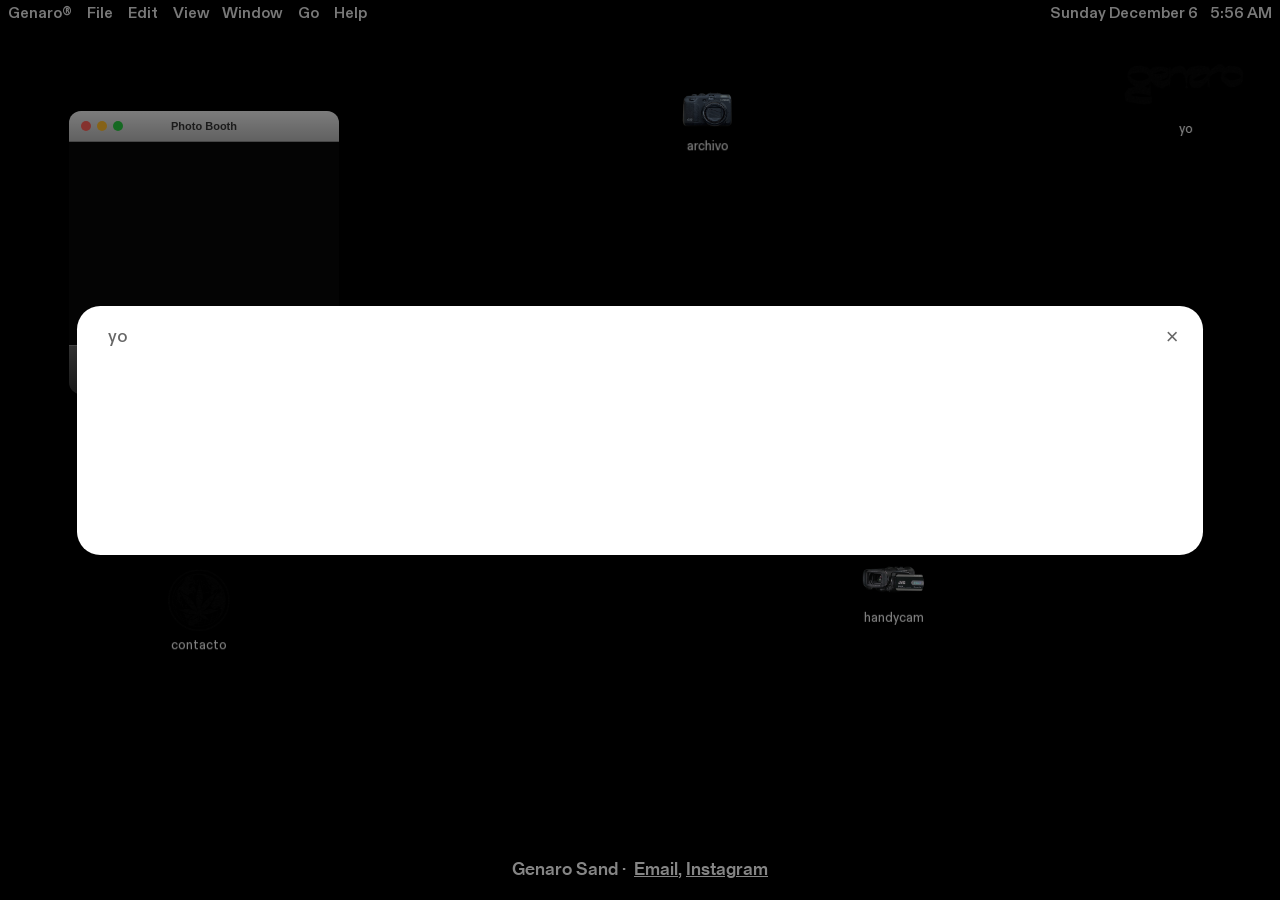
==== commit 997922f5: "Add files via upload" ====
--- a/about-me-1.html
+++ b/about-me-1.html
@@ -3365,7 +3365,7 @@
 			}
 
 			
-			</style><figure part="figure"><div part="frame" class="frame"><a part="link sizing-frame" href="about-yo.html" rel="history" class="sizing-frame"><slot name="custom-media"><img crossorigin="" src="[data-uri]" width="1024" height="1024" decoding="sync" part="media" class="media "></slot><div class="noise-mask" style="--media-mask-image: none;"><div class="noise-layer noise-default"></div></div></a></div><slot name="caption"></slot></figure></template></media-item>
+			</style><figure part="figure"><div part="frame" class="frame"><a part="link sizing-frame" href="about-yo.html" rel="history" class="sizing-frame"><slot name="custom-media"><img crossorigin="" src="assets/about-d4ff8d.png" width="1024" height="1024" decoding="sync" part="media" class="media "></slot><div class="noise-mask" style="--media-mask-image: none;"><div class="noise-layer noise-default"></div></div></a></div><slot name="caption"></slot></figure></template></media-item>
     <a class="caption-light" href="about-yo.html" rel="history" style="color: rgb(255, 255, 255);">sobre mí</a>
   </div>
   <div class="gsand-mobile-file gsand-file-1">
@@ -3638,7 +3638,7 @@
 			}
 
 			
-			</style><figure part="figure"><div part="frame" class="frame"><a part="link sizing-frame" href="about-me-1.html" rel="history" class="sizing-frame"><slot name="custom-media"><img crossorigin="" src="[data-uri]" width="250" height="250" decoding="sync" part="media" class="media "></slot><div class="noise-mask" style="--media-mask-image: none;"><div class="noise-layer noise-default"></div></div></a></div><slot name="caption"></slot></figure></template></media-item>
+			</style><figure part="figure"><div part="frame" class="frame"><a part="link sizing-frame" href="about-me-1.html" rel="history" class="sizing-frame"><slot name="custom-media"><img crossorigin="" src="assets/dinamo-inside-sticker-36e517.gif" width="250" height="250" decoding="sync" part="media" class="media "></slot><div class="noise-mask" style="--media-mask-image: none;"><div class="noise-layer noise-default"></div></div></a></div><slot name="caption"></slot></figure></template></media-item>
     <a class="caption-light" href="about-me-1.html" rel="history" style="color: rgb(255, 255, 255);">sticker.gif</a>
   </div>
   <div class="gsand-mobile-file gsand-file-2">
@@ -3911,7 +3911,7 @@
 			}
 
 			
-			</style><figure part="figure"><div part="frame" class="frame"><a part="link sizing-frame" href="revista.html" rel="history" class="sizing-frame"><slot name="custom-media"><img crossorigin="" src="[data-uri]" width="1024" height="1024" decoding="sync" part="media" class="media "></slot><div class="noise-mask" style="--media-mask-image: none;"><div class="noise-layer noise-default"></div></div></a></div><slot name="caption"></slot></figure></template></media-item>
+			</style><figure part="figure"><div part="frame" class="frame"><a part="link sizing-frame" href="revista.html" rel="history" class="sizing-frame"><slot name="custom-media"><img crossorigin="" src="assets/pdf-8e419e.png" width="1024" height="1024" decoding="sync" part="media" class="media "></slot><div class="noise-mask" style="--media-mask-image: none;"><div class="noise-layer noise-default"></div></div></a></div><slot name="caption"></slot></figure></template></media-item>
     <a class="caption-light" href="revista.html" rel="history" style="color: rgb(255, 255, 255);">audiovisual</a>
   </div>
   <div class="gsand-mobile-file gsand-file-3">
@@ -4184,7 +4184,7 @@
 			}
 
 			
-			</style><figure part="figure"><div part="frame" class="frame"><a part="link sizing-frame" href="selected-work.html" rel="history" class="sizing-frame"><slot name="custom-media"><img crossorigin="" src="[data-uri]" width="1024" height="1024" decoding="sync" part="media" class="media "></slot><div class="noise-mask" style="--media-mask-image: none;"><div class="noise-layer noise-default"></div></div></a></div><slot name="caption"></slot></figure></template></media-item>
+			</style><figure part="figure"><div part="frame" class="frame"><a part="link sizing-frame" href="selected-work.html" rel="history" class="sizing-frame"><slot name="custom-media"><img crossorigin="" src="assets/public-c28c3f.png" width="1024" height="1024" decoding="sync" part="media" class="media "></slot><div class="noise-mask" style="--media-mask-image: none;"><div class="noise-layer noise-default"></div></div></a></div><slot name="caption"></slot></figure></template></media-item>
     <a class="caption-light" href="selected-work.html" rel="history" style="color: rgb(255, 255, 255);">WIP</a>
   </div>
   <div class="gsand-mobile-file gsand-file-4">
@@ -4457,7 +4457,7 @@
 			}
 
 			
-			</style><figure part="figure"><div part="frame" class="frame"><a part="link sizing-frame" href="experiments.html" rel="history" class="sizing-frame"><slot name="custom-media"><img crossorigin="" src="[data-uri]" width="300" height="300" decoding="sync" part="media" class="media "></slot><div class="noise-mask" style="--media-mask-image: none;"><div class="noise-layer noise-default"></div></div></a></div><slot name="caption"></slot></figure></template></media-item>
+			</style><figure part="figure"><div part="frame" class="frame"><a part="link sizing-frame" href="experiments.html" rel="history" class="sizing-frame"><slot name="custom-media"><img crossorigin="" src="assets/pc-8f0dc7.png" width="300" height="300" decoding="sync" part="media" class="media "></slot><div class="noise-mask" style="--media-mask-image: none;"><div class="noise-layer noise-default"></div></div></a></div><slot name="caption"></slot></figure></template></media-item>
     <a class="caption-light" href="experiments.html" rel="history" style="color: rgb(255, 255, 255);">experimental</a>
   </div>
   <!--  Icono editable en celular: proyecto 02  -->
@@ -4731,7 +4731,7 @@
 			}
 
 			
-			</style><figure part="figure"><div part="frame" class="frame"><a part="link sizing-frame" href="selected-work.html" rel="history" class="sizing-frame"><slot name="custom-media"><img crossorigin="" src="[data-uri]" width="1024" height="1024" decoding="sync" part="media" class="media "></slot><div class="noise-mask" style="--media-mask-image: none;"><div class="noise-layer noise-default"></div></div></a></div><slot name="caption"></slot></figure></template></media-item>
+			</style><figure part="figure"><div part="frame" class="frame"><a part="link sizing-frame" href="selected-work.html" rel="history" class="sizing-frame"><slot name="custom-media"><img crossorigin="" src="assets/public-c28c3f.png" width="1024" height="1024" decoding="sync" part="media" class="media "></slot><div class="noise-mask" style="--media-mask-image: none;"><div class="noise-layer noise-default"></div></div></a></div><slot name="caption"></slot></figure></template></media-item>
     <a class="caption-light" href="selected-work.html" rel="history" style="color: rgb(255, 255, 255);">proyecto 02</a>
   </div>
   <!--  Icono editable en celular: archivo  -->
@@ -5005,7 +5005,7 @@
 			}
 
 			
-			</style><figure part="figure"><div part="frame" class="frame"><a part="link sizing-frame" href="revista.html" rel="history" class="sizing-frame"><slot name="custom-media"><img crossorigin="" src="[data-uri]" width="1024" height="1024" decoding="sync" part="media" class="media "></slot><div class="noise-mask" style="--media-mask-image: none;"><div class="noise-layer noise-default"></div></div></a></div><slot name="caption"></slot></figure></template></media-item>
+			</style><figure part="figure"><div part="frame" class="frame"><a part="link sizing-frame" href="revista.html" rel="history" class="sizing-frame"><slot name="custom-media"><img crossorigin="" src="assets/pdf-8e419e.png" width="1024" height="1024" decoding="sync" part="media" class="media "></slot><div class="noise-mask" style="--media-mask-image: none;"><div class="noise-layer noise-default"></div></div></a></div><slot name="caption"></slot></figure></template></media-item>
     <a class="caption-light" href="revista.html" rel="history" style="color: rgb(255, 255, 255);">archivo</a>
   </div>
   <!--  Icono editable en celular: contacto  -->
@@ -6098,18 +6098,117 @@
     var p = v.play && v.play();
     if (p && p.catch) p.catch(function () {});
   });
-  // reloj
-  function tick() {
-    document.querySelectorAll("digital-clock").forEach(function (c) {
-      var d = new Date();
-      var fmt = c.getAttribute("format") || "";
-      c.textContent = fmt.indexOf("date") !== -1 || c.textContent.length > 8
-        ? d.toLocaleDateString("en-GB", { day: "2-digit", month: "long", year: "numeric" }) + " " +
-          d.toLocaleTimeString("en-US", { hour: "numeric", minute: "2-digit" })
-        : d.toLocaleTimeString("en-US", { hour: "numeric", minute: "2-digit" });
+  // medidas: la captura quedó fija a 1436x896, se recalculan con la ventana real (como hace Cargo)
+  var CAP_H = 896;
+  var fits = [].map.call(document.querySelectorAll("bodycopy"), function (b) {
+    return parseFloat(b.style.getPropertyValue("--fit-height")) || 0;
+  });
+  var st = document.createElement("style");
+  st.textContent = "[style*='--backdrop-width']{--backdrop-width:100vw!important;--backdrop-height:100vh!important}" +
+    "[style*='--backdrop-width'] div, [style*='--backdrop-width'] video{width:100%!important;height:100%!important}" +
+    "[style*='--backdrop-width'] video{object-fit:cover}";
+  document.head.appendChild(st);
+  function layout() {
+    var h = window.innerHeight, root = document.documentElement.style;
+    // Cargo marca <html class="mobile"> en celulares; de eso dependen los estilos móviles del sitio
+    var isMobile = window.matchMedia("(max-width: 767px)").matches;
+    document.documentElement.classList.toggle("mobile", isMobile);
+    ["--visible-viewport-height", "--viewport-height", "--min-viewport-height"].forEach(function (k) { root.setProperty(k, h + "px"); });
+    // Cargo: 1.44% del alto en escritorio, 2.24% del ancho en celular
+    root.setProperty("--base-size", (isMobile ? window.innerWidth * 0.0224 : h * 0.0144) + "px");
+    // galerías: el alto de cada imagen quedó en px; se recalcula con su proporción real
+    document.querySelectorAll("gallery-grid media-item, gallery-justify media-item, gallery-columnized media-item, gallery-slideshow media-item").forEach(fitFrame);
+    document.querySelectorAll("bodycopy").forEach(function (b, i) {
+      b.style.setProperty("--resize-parent-width", b.clientWidth + "px");
+      if (fits[i]) b.style.setProperty("--fit-height", (fits[i] * h / CAP_H) + "px");
+    });
+    // escritorio freeform: Cargo ubica cada ícono en % del ancho (freeform-x/y/scale)
+    galleries.forEach(function (g) {
+      var w = g.el.clientWidth;
+      if (g.ratio) g.el.style.setProperty("height", (g.ratio * w) + "px", "important");
+      g.el.querySelectorAll("media-item[freeform-x]").forEach(function (m) {
+        var x = parseFloat(m.getAttribute("freeform-x")) || 0, y = parseFloat(m.getAttribute("freeform-y")) || 0,
+            sc = parseFloat(m.getAttribute("freeform-scale")) || 0;
+        if (sc) m.style.setProperty("width", (sc / 100 * w) + "px", "important");
+        m.style.setProperty("--base-translate", "translate(" + (x / 100 * w) + "px, " + (y / 100 * w) + "px)", "important");
+      });
     });
   }
-  tick(); setInterval(tick, 30000);
+  function fitFrame(m) {
+    var w = m.clientWidth, ratio = 0;
+    var aw = parseFloat(m.getAttribute("width")), ah = parseFloat(m.getAttribute("height"));
+    var img = m.shadowRoot && m.shadowRoot.querySelector("img");
+    if (img && img.naturalWidth > 1) ratio = img.naturalHeight / img.naturalWidth;
+    else if (aw && ah) ratio = ah / aw;
+    else if (img && !img.dataset.fitWait) {
+      img.dataset.fitWait = "1";
+      img.addEventListener("load", function () { fitFrame(m); });
+    }
+    if (w && ratio) m.style.setProperty("--frame-padding", (w * ratio) + "px", "important");
+  }
+  // columnas: en la captura quedaron en px; se pasan a proporciones y en celular se apilan como en Cargo
+  var columnSets = [].map.call(document.querySelectorAll("column-set"), function (cs) {
+    var css = cs.shadowRoot ? cs.shadowRoot.innerHTML : "", widths = {};
+    css.replace(/column-unit\[slot="(\d+)"\]\)\s*{\s*--column-width:\s*([\d.]+)px/g, function (_, slot, w) { widths[slot] = parseFloat(w); });
+    return { el: cs, widths: widths };
+  });
+  function layoutColumns() {
+    var mobile = window.matchMedia("(max-width: 767px)").matches;
+    columnSets.forEach(function (c) {
+      var units = [].filter.call(c.el.children, function (u) { return u.tagName === "COLUMN-UNIT"; });
+      var total = units.reduce(function (t, u) { return t + (c.widths[u.getAttribute("slot")] || 0); }, 0);
+      c.el.style.setProperty("flex-wrap", mobile ? "wrap" : "nowrap", "important");
+      units.forEach(function (u, i) {
+        var w = c.widths[u.getAttribute("slot")] || 0;
+        var val = mobile || !total ? "100%"
+          : "calc((100% - " + (13 * (units.length - 1)) + "px) * " + (w / total) + ")";
+        u.style.setProperty("--column-width", val, "important");
+        u.style.setProperty("--resize-parent-width", mobile ? c.el.clientWidth + "px" : "", "important");
+        u.style.setProperty("margin-right", mobile || i === units.length - 1 ? "0" : "13px", "important");
+        u.style.setProperty("margin-bottom", mobile && i < units.length - 1 ? "13px" : "0", "important");
+      });
+    });
+  }
+  // relación alto/ancho original de cada escritorio freeform, sacada de la captura
+  var galleries = [].map.call(document.querySelectorAll("gallery-freeform"), function (el) {
+    var css = el.shadowRoot ? el.shadowRoot.innerHTML : "", ratio = 0;
+    var hm = css.match(/:host\s*{[^}]*?height:\s*([\d.]+)px/);
+    var first = el.querySelector("media-item[freeform-scale][slot]");
+    if (hm && first) {
+      var wm = css.match(new RegExp('slot="' + first.getAttribute("slot") + '"\\]\\)\\s*{\\s*width:\\s*([\\d.]+)px'));
+      var sc = parseFloat(first.getAttribute("freeform-scale"));
+      if (wm && sc) ratio = parseFloat(hm[1]) / (parseFloat(wm[1]) / (sc / 100));
+    }
+    return { el: el, ratio: ratio };
+  });
+  layoutColumns();
+  layout();
+  window.addEventListener("resize", function () { layoutColumns(); layout(); });
+  // reloj (texto de la barra de menú y digital-clock)
+  var DAYS = ["Sunday", "Monday", "Tuesday", "Wednesday", "Thursday", "Friday", "Saturday"];
+  var MONTHS = ["January", "February", "March", "April", "May", "June", "July", "August", "September", "October", "November", "December"];
+  function tick() {
+    var d = new Date();
+    document.querySelectorAll("digital-clock").forEach(function (c) {
+      var r = c.shadowRoot; if (!r) return;
+      // la captura dejó el texto viejo en ::before; se apaga y se escribe el actual
+      if (!r.querySelector("style[data-live]")) {
+        var s0 = document.createElement("style"); s0.setAttribute("data-live", "");
+        s0.textContent = ["day", "month-name", "day-of-month", "hour", "minute", "period"].map(function (p) {
+          return "[part~='" + p + "']::before,[part~='" + p + "']::after";
+        }).join(",") + "{content:none!important}";
+        r.appendChild(s0);
+      }
+      var h12 = d.getHours() % 12 || 12, mm = String(d.getMinutes()).padStart(2, "0"), ap = d.getHours() < 12 ? "AM" : "PM";
+      var map = { "day": DAYS[d.getDay()], "month-name": MONTHS[d.getMonth()], "day-of-month": d.getDate(),
+                  "hour": h12, "minute": mm, "am-pm": ap, "ampm": ap, "period": ap, "year": d.getFullYear() };
+      r.querySelectorAll("[part~='section']").forEach(function (s) {
+        var key = s.getAttribute("part").replace(" section", "");
+        if (key in map) s.textContent = map[key];
+      });
+    });
+  }
+  tick(); setInterval(tick, 15000);
 })();
 
 </script>
